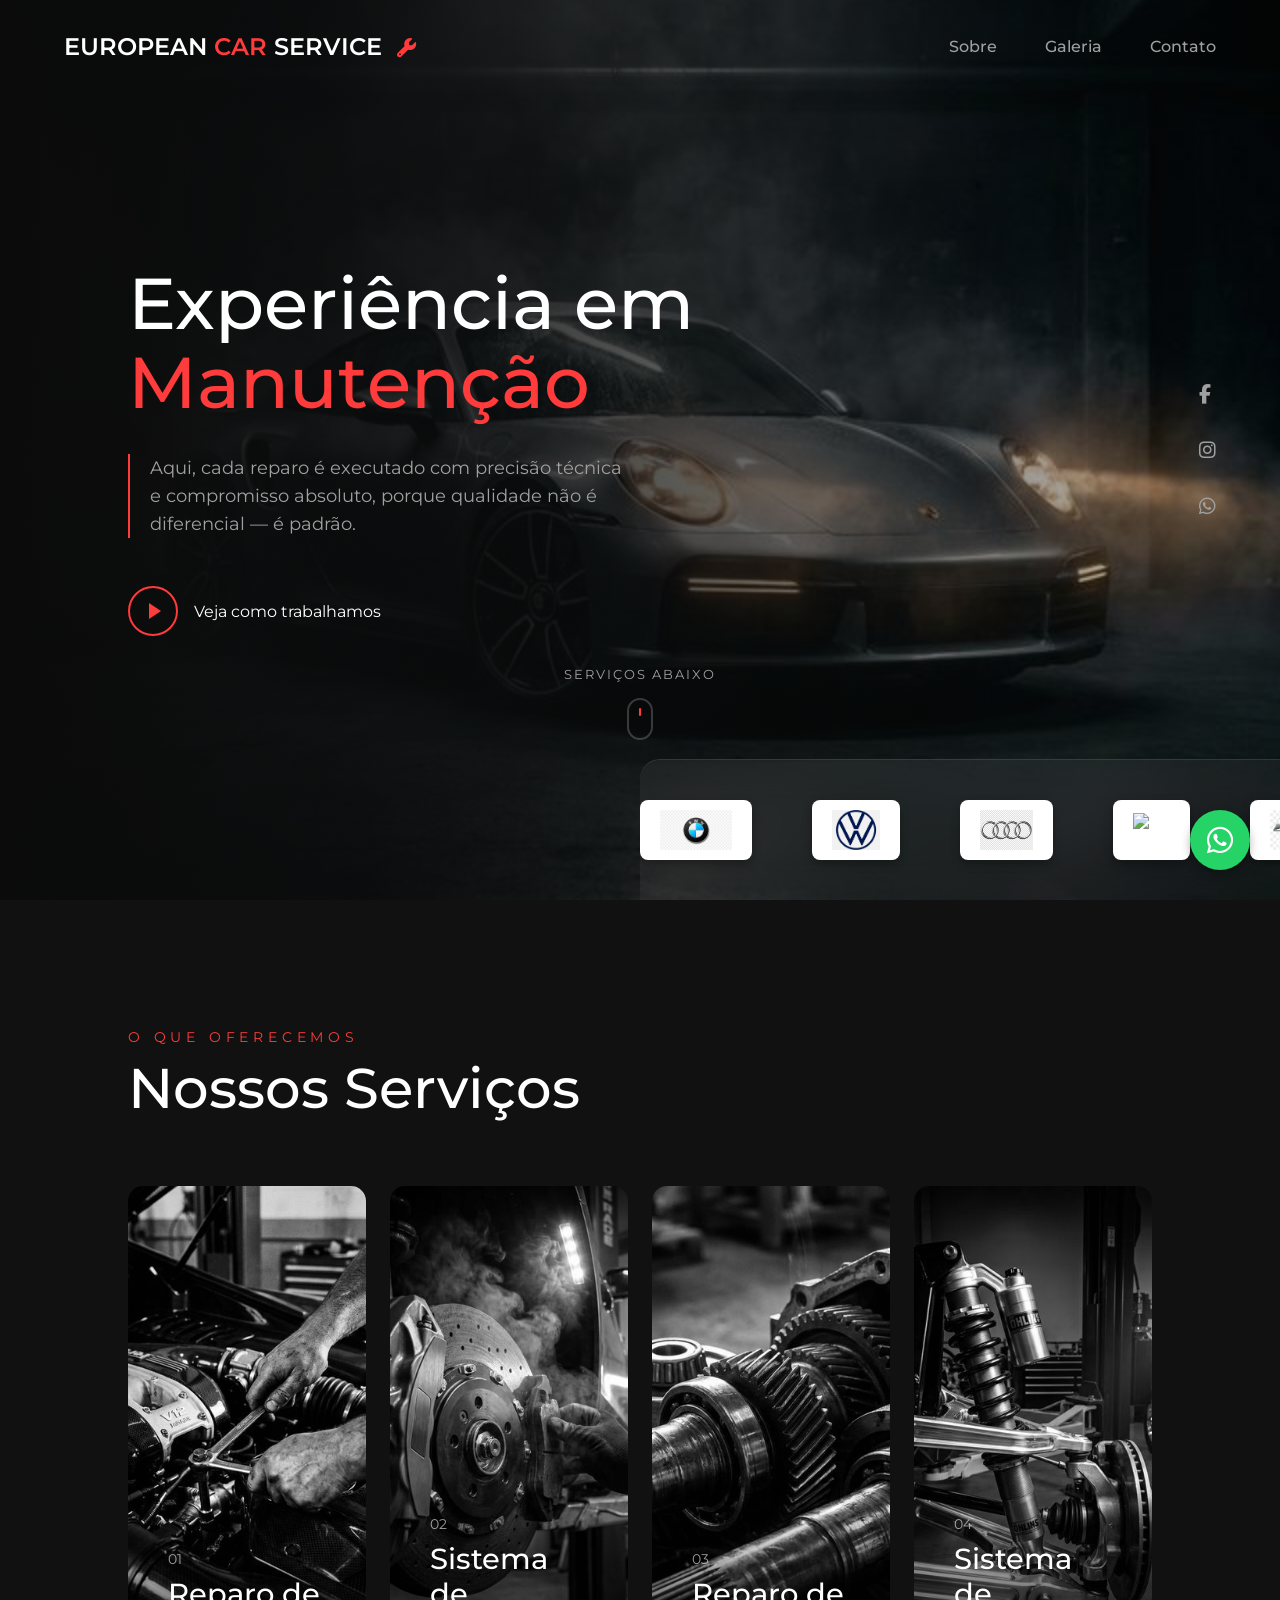
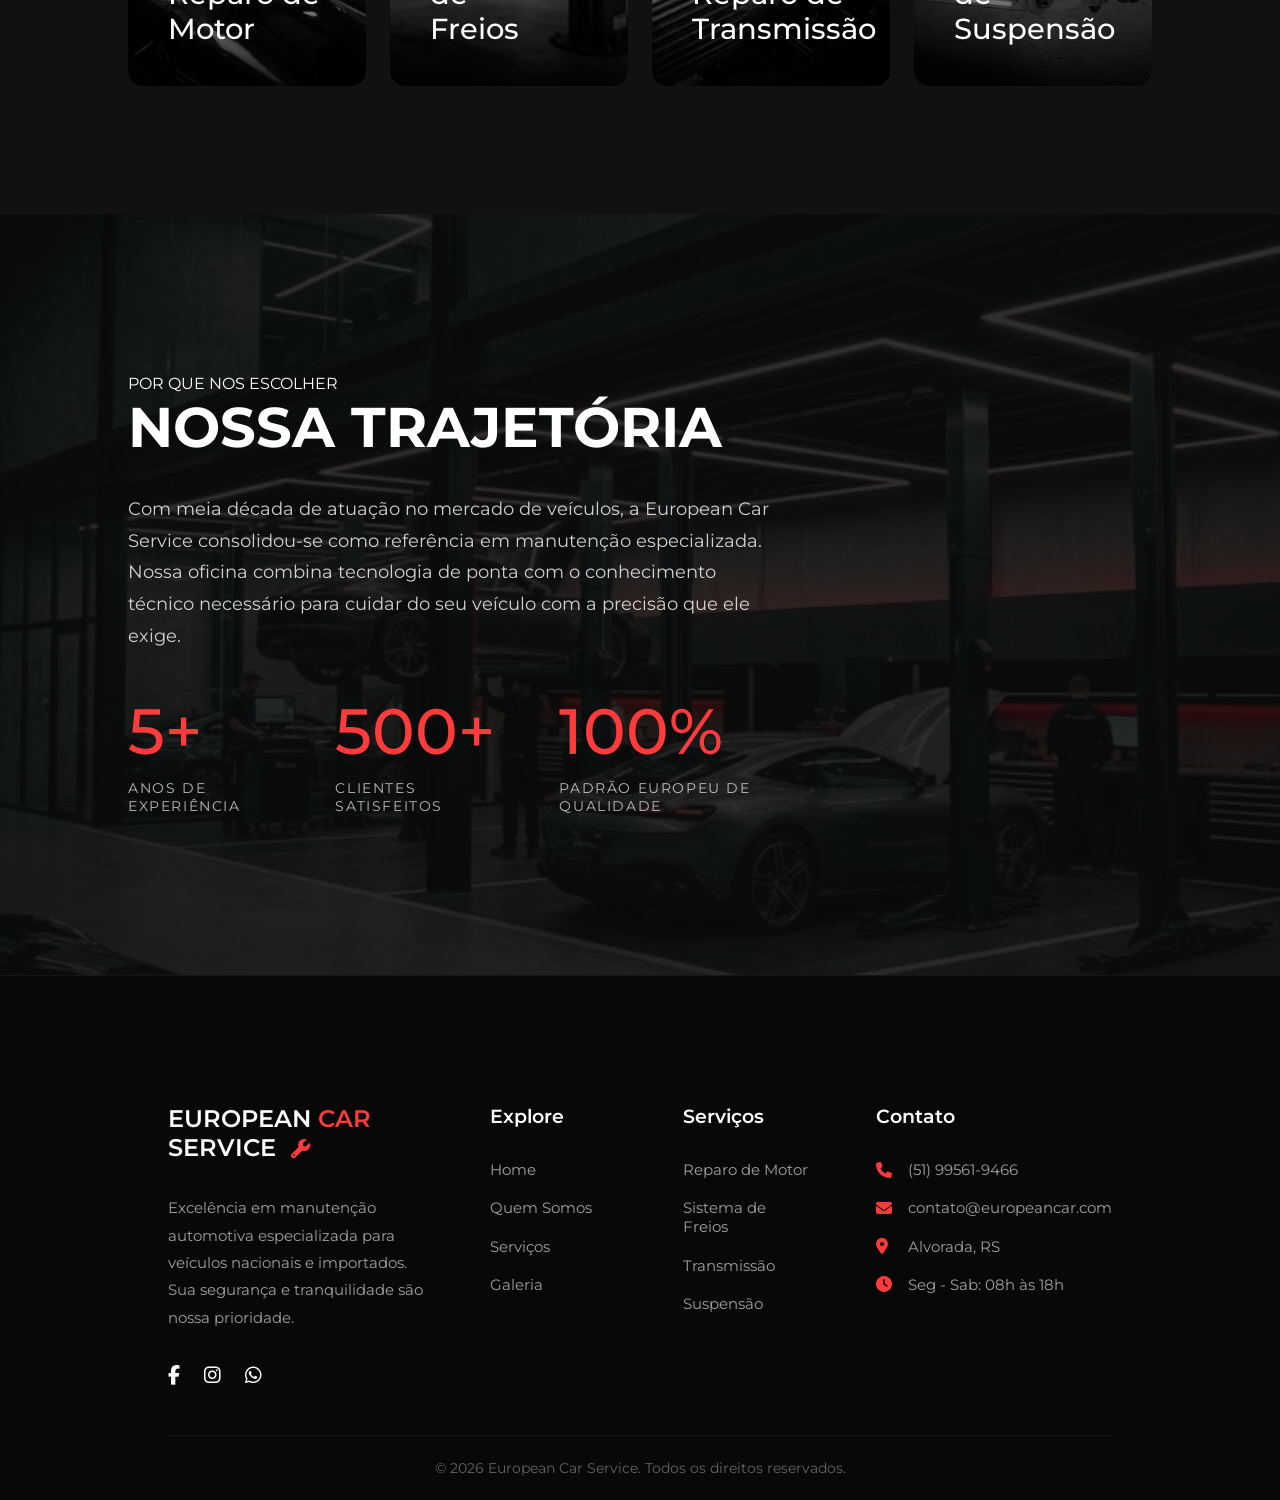
==== index.html @ 084f11c9 "Initial commit - European Car Service Website" ====
<!DOCTYPE html>
<html lang="pt-br">

<head>
    <meta charset="UTF-8">
    <meta name="viewport" content="width=device-width, initial-scale=1.0">
    <title>EUROPEAN CAR SERVICE</title>
    <link rel="stylesheet" href="style.css">
    <link rel="preconnect" href="https://fonts.googleapis.com">
    <link rel="preconnect" href="https://fonts.gstatic.com" crossorigin>
    <link href="https://fonts.googleapis.com/css2?family=Montserrat:wght@400;500;600;700;800;900&display=swap"
        rel="stylesheet">
    <script src="https://kit.fontawesome.com/your-font-awesome-kit.js" crossorigin="anonymous"></script>
    <link rel="stylesheet" href="https://cdnjs.cloudflare.com/ajax/libs/font-awesome/6.4.0/css/all.min.css">
</head>

<body>
    <header>
        <nav>
            <div class="logo">
                <span>EUROPEAN <span>CAR</span> SERVICE <i class="fas fa-wrench logo-icon"></i></span>
            </div>
            <ul class="nav-links">
                <li><a href="#">Sobre</a></li>
                <li><a href="#">Galeria</a></li>
                <li><a href="#">Contato</a></li>
            </ul>
            <div class="menu-toggle">
                <span></span>
                <span></span>
                <span></span>
            </div>
        </nav>
    </header>

    <main>
        <section class="hero">
            <div class="hero-content animate-in">
                <h1>Experiência em <span>Manutenção</span></h1>
                <p class="description">
                    Aqui, cada reparo é executado com precisão técnica e compromisso absoluto, porque qualidade não é
                    diferencial — é padrão.
                </p>
                <a href="#" class="cta-button">
                    <div class="play-icon"></div>
                    Veja como trabalhamos
                </a>
            </div>

            <div class="social-wrapper">
                <div class="social-bar animate-in" style="animation-delay: 0.4s;">
                    <a href="#"><i class="fab fa-facebook-f"></i></a>
                    <a href="#"><i class="fab fa-instagram"></i></a>
                    <a href="https://wa.me/5551995619466" target="_blank"><i class="fab fa-whatsapp"></i></a>
                </div>
            </div>

            <div class="scroll-down animate-in" style="animation-delay: 0.6s;">
                <span>Serviços Abaixo</span>
                <div class="mouse">
                    <div class="wheel"></div>
                </div>
            </div>

            <div class="brands-bar animate-in" style="animation-delay: 0.5s;">
                <div class="marquee-content">
                    <!-- First set of brands -->
                    <div class="brand-wrapper"><img src="assets/brands/bmw.jpg" alt="BMW" class="brand-logo"></div>
                    <div class="brand-wrapper"><img src="assets/brands/volkswagen.png" alt="Volkswagen"
                            class="brand-logo"></div>
                    <div class="brand-wrapper"><img src="assets/brands/audi.jpg" alt="Audi" class="brand-logo"></div>
                    <div class="brand-wrapper"><img src="assets/brands/ford.png" alt="Ford" class="brand-logo"></div>
                    <div class="brand-wrapper"><img src="assets/brands/chevrolet.png" alt="Chevrolet"
                            class="brand-logo"></div>
                    <div class="brand-wrapper"><img src="assets/brands/fiat.png" alt="Fiat" class="brand-logo"></div>


                    <div class="brand-wrapper"><img src="assets/brands/bmw.jpg" alt="BMW" class="brand-logo"></div>
                    <div class="brand-wrapper"><img src="assets/brands/volkswagen.png" alt="Volkswagen"
                            class="brand-logo"></div>
                    <div class="brand-wrapper"><img src="assets/brands/audi.jpg" alt="Audi" class="brand-logo"></div>
                    <div class="brand-wrapper"><img src="assets/brands/ford.png" alt="Ford" class="brand-logo"></div>
                    <div class="brand-wrapper"><img src="assets/brands/chevrolet.png" alt="Chevrolet"
                            class="brand-logo"></div>
                    <div class="brand-wrapper"><img src="assets/brands/fiat.png" alt="Fiat" class="brand-logo"></div>
                </div>
            </div>

        </section>

        <section id="services" class="services-section reveal">
            <div class="services-header">
                <div class="services-title-area">
                    <span class="subtitle">O QUE OFERECEMOS</span>
                    <h2>Nossos Serviços</h2>
                </div>
            </div>

            <div class="services-grid">
                <div class="service-card">
                    <img src="service_engine_1771883026379.png" alt="Reparo de Motor" class="service-image">
                    <div class="service-overlay">
                        <span class="service-number">01</span>
                        <span class="service-title">Reparo de<br>Motor</span>
                    </div>
                </div>

                <div class="service-card">
                    <img src="service_brake_1771883040791.png" alt="Reparo de Freios" class="service-image">
                    <div class="service-overlay">
                        <span class="service-number">02</span>
                        <span class="service-title">Sistema de<br>Freios</span>
                    </div>
                </div>

                <div class="service-card">
                    <img src="service_transmission_1771883055341.png" alt="Transmissão" class="service-image">
                    <div class="service-overlay">
                        <span class="service-number">03</span>
                        <span class="service-title">Reparo de<br>Transmissão</span>
                    </div>
                </div>

                <div class="service-card">
                    <img src="service_suspension_1771883070199.png" alt="Suspensão" class="service-image">
                    <div class="service-overlay">
                        <span class="service-number">04</span>
                        <span class="service-title">Sistema de<br>Suspensão</span>
                    </div>
                </div>
            </div>
        </section>
        <a href="https://wa.me/5551995619466" class="whatsapp-float" target="_blank"
            aria-label="Contact us on WhatsApp">
            <i class="fab fa-whatsapp"></i>
        </a>
        <section class="experience-section reveal">
            <div class="experience-container">
                <div class="experience-content">
                    <span class="subtitle">POR QUE NOS ESCOLHER</span>
                    <h2>NOSSA <span>TRAJETÓRIA</span></h2>
                    <p>
                        Com meia década de atuação no mercado de veículos, a European Car Service consolidou-se
                        como referência em manutenção especializada. Nossa oficina combina tecnologia de ponta com o
                        conhecimento técnico necessário para cuidar do seu veículo com a precisão que ele exige.
                    </p>
                    <div class="experience-stats">
                        <div class="stat-card">
                            <span class="stat-number">5+</span>
                            <span class="stat-label">Anos de Experiência</span>
                        </div>
                        <div class="stat-card">
                            <span class="stat-number">500+</span>
                            <span class="stat-label">Clientes Satisfeitos</span>
                        </div>
                        <div class="stat-card">
                            <span class="stat-number">100%</span>
                            <span class="stat-label">Padrão Europeu de Qualidade</span>
                        </div>
                    </div>
                </div>
            </div>
        </section>
    </main>
    <footer class="footer">
        <div class="footer-container">
            <div class="footer-grid">

                <div class="footer-col brand-col">
                    <div class="logo">
                        <span>EUROPEAN <span>CAR</span> SERVICE <i class="fas fa-wrench logo-icon"></i></span>
                    </div>
                    <p class="footer-desc">
                        Excelência em manutenção automotiva especializada para veículos nacionais e importados. Sua
                        segurança e tranquilidade são nossa prioridade.
                    </p>
                    <div class="footer-social">
                        <a href="#"><i class="fab fa-facebook-f"></i></a>
                        <a href="#"><i class="fab fa-instagram"></i></a>
                        <a href="https://wa.me/5551995619466" target="_blank"><i class="fab fa-whatsapp"></i></a>
                    </div>
                </div>


                <div class="footer-col links-col">
                    <h3>Explore</h3>
                    <ul>
                        <li><a href="#">Home</a></li>
                        <li><a href="#experience">Quem Somos</a></li>
                        <li><a href="#services">Serviços</a></li>
                        <li><a href="#">Galeria</a></li>
                    </ul>
                </div>


                <div class="footer-col services-col">
                    <h3>Serviços</h3>
                    <ul>
                        <li><a href="#">Reparo de Motor</a></li>
                        <li><a href="#">Sistema de Freios</a></li>
                        <li><a href="#">Transmissão</a></li>
                        <li><a href="#">Suspensão</a></li>
                    </ul>
                </div>


                <div class="footer-col contact-col">
                    <h3>Contato</h3>
                    <ul>
                        <li><i class="fas fa-phone"></i> (51) 99561-9466</li>
                        <li><i class="fas fa-envelope"></i> contato@europeancar.com</li>
                        <li><i class="fas fa-map-marker-alt"></i> Alvorada, RS</li>
                        <li><i class="fas fa-clock"></i> Seg - Sab: 08h às 18h</li>
                    </ul>
                </div>
            </div>

            <div class="footer-bottom">
                <p>&copy; 2026 European Car Service. Todos os direitos reservados.</p>
            </div>
        </div>
    </footer>
    <script src="script.js"></script>
</body>

</html>
---- style.css ----
:root {
    --bg-color: #0b0b0b;
    --text-primary: #ffffff;
    --text-secondary: #a0a0a0;
    --accent-color: #ff3b3b;
    --glass-bg: rgba(255, 255, 255, 0.05);
    --glass-border: rgba(255, 255, 255, 0.1);
    --primary-font: 'Montserrat', sans-serif;
}

* {
    margin: 0;
    padding: 0;
    box-sizing: border-box;
    font-family: var(--primary-font);
}

body {
    background-color: var(--bg-color);
    color: var(--text-primary);
    overflow-x: hidden;
}

/* Typography */
h1 {
    font-size: 4.5rem;
    font-weight: 500;
    line-height: 1.1;
    margin-bottom: 2rem;
}

h1 span {
    color: var(--accent-color);
}

p.description {
    font-size: 1.1rem;
    color: var(--text-secondary);
    max-width: 500px;
    line-height: 1.6;
    margin-bottom: 3rem;
    border-left: 2px solid var(--accent-color);
    padding-left: 20px;
}

/* Navbar */
nav {
    display: flex;
    justify-content: space-between;
    align-items: center;
    padding: 2rem 5%;
    position: absolute;
    width: 100%;
    z-index: 100;
}

.logo {
    font-size: 1.5rem;
    font-weight: 500;
    display: flex;
    align-items: center;
    gap: 12px;
}

.logo-icon {
    width: 50px;
    height: auto;
    color: var(--accent-color);
}

.smoke {
    animation: smokeDrift 2s infinite ease-in-out;
}

@keyframes smokeDrift {

    0%,
    100% {
        transform: translateX(0);
        opacity: 0.6;
    }

    50% {
        transform: translateX(-8px);
        opacity: 0.3;
    }
}

.logo span span {
    color: var(--accent-color);
}

.nav-links {
    display: flex;
    gap: 3rem;
    list-style: none;
    transition: all 0.4s cubic-bezier(0.165, 0.84, 0.44, 1);
}

.menu-toggle {
    display: none;
    flex-direction: column;
    gap: 5px;
    cursor: pointer;
    z-index: 1001;
}

.menu-toggle span {
    display: block;
    width: 25px;
    height: 2px;
    background: var(--text-color);
    transition: all 0.3s ease;
}

/* Toggle Animation */
.menu-toggle.active span:nth-child(1) {
    transform: translateY(7px) rotate(45deg);
}

.menu-toggle.active span:nth-child(2) {
    opacity: 0;
}

.menu-toggle.active span:nth-child(3) {
    transform: translateY(-7px) rotate(-45deg);
}

.nav-links a {
    text-decoration: none;
    color: var(--text-secondary);
    font-weight: 500;
    transition: color 0.3s;
}

.nav-links a:hover {
    color: var(--text-primary);
}

.search-icon {
    font-size: 1.2rem;
    cursor: pointer;
}

/* Hero Section */
.hero {
    height: 100vh;
    width: 100%;
    position: relative;
    display: flex;
    align-items: center;
    padding-left: 10%;
    overflow: hidden;
    background: linear-gradient(90deg, rgba(11, 11, 11, 1) 0%, rgba(11, 11, 11, 0.8) 40%, rgba(11, 11, 11, 0.2) 100%),
        url('hero_car.png') no-repeat center right;
    background-size: cover;
}

.hero-content {
    max-width: 700px;
    position: relative;
    z-index: 2;
}

/* CTA */
.cta-button {
    display: flex;
    align-items: center;
    gap: 1rem;
    text-decoration: none;
    color: var(--text-primary);
    font-weight: 400;
    transition: transform 0.3s;
}

.cta-button:hover {
    transform: translateX(10px);
}

.play-icon {
    width: 50px;
    height: 50px;
    border: 2px solid var(--accent-color);
    border-radius: 50%;
    display: flex;
    align-items: center;
    justify-content: center;
    position: relative;
}

.play-icon::after {
    content: '';
    width: 0;
    height: 0;
    border-top: 8px solid transparent;
    border-bottom: 8px solid transparent;
    border-left: 12px solid var(--accent-color);
    margin-left: 4px;
}


/* Experience Section */
.experience-section {
    position: relative;
    padding: 10rem 10%;
    overflow: hidden;
    background: linear-gradient(rgba(11, 11, 11, 0.85), rgba(11, 11, 11, 0.85)),
        url('assets/images/workshop.png') no-repeat center center;
    background-size: cover;
    background-attachment: fixed;
    color: var(--text-color);
}

.experience-container {
    max-width: 1200px;
    margin: 0 auto;
}

.experience-content {
    max-width: 650px;
}

.experience-content h2 {
    font-size: 3.5rem;
    margin-bottom: 2rem;
}

.experience-content p {
    font-size: 1.1rem;
    line-height: 1.8;
    opacity: 0.8;
    margin-bottom: 3rem;
}

.experience-stats {
    display: flex;
    gap: 4rem;
}

.stat-card {
    display: flex;
    flex-direction: column;
}

.stat-card .stat-number {
    font-size: 4rem;
    font-weight: 500;
    color: var(--accent-color);
    line-height: 1;
}

.stat-card .stat-label {
    font-size: 0.9rem;
    text-transform: uppercase;
    letter-spacing: 0.1rem;
    opacity: 0.7;
    margin-top: 1rem;
}

.social-wrapper {
    position: absolute;
    right: 5%;
    top: 50%;
    transform: translateY(-50%);
    z-index: 100;
}

.social-bar {
    display: flex;
    flex-direction: column;
    gap: 2rem;
}

.social-bar a {
    color: var(--text-secondary);
    font-size: 1.2rem;
    transition: color 0.3s;
}

.social-bar a:hover {
    color: var(--accent-color);
}

/* Brands Bar / Marquee */
.brands-bar {
    background: var(--glass-bg);
    backdrop-filter: blur(20px);
    -webkit-backdrop-filter: blur(20px);
    border-top: 1px solid var(--glass-border);
    position: absolute;
    bottom: 0;
    left: 50%;
    transform: translateX(-50%);
    width: 80%;
    padding: 2.5rem 0;
    /* Vertical padding only */
    display: flex;
    overflow: hidden;
    /* Hide overflow for marquee */
    border-radius: 20px 20px 0 0;
    z-index: 10;
}

/* Scroll Down Indicator */
.scroll-down {
    position: absolute;
    bottom: 160px;
    left: 0;
    right: 0;
    margin: 0 auto;
    width: fit-content;
    display: flex;
    flex-direction: column;
    align-items: center;
    gap: 1rem;
    color: var(--text-secondary);
    font-size: 0.8rem;
    text-transform: uppercase;
    letter-spacing: 2px;
    z-index: 10;
}

.scroll-down .mouse {
    width: 26px;
    height: 42px;
    border: 2px solid rgba(255, 255, 255, 0.2);
    border-radius: 20px;
    display: flex;
    justify-content: center;
    padding-top: 8px;
}

.scroll-down .wheel {
    width: 2px;
    height: 8px;
    background: var(--accent-color);
    border-radius: 2px;
    animation: scrollWheel 2s infinite;
}

@keyframes scrollWheel {
    0% {
        transform: translateY(0);
        opacity: 1;
    }

    100% {
        transform: translateY(15px);
        opacity: 0;
    }
}


.marquee-content {
    display: flex;
    animation: marquee 30s linear infinite;
    width: max-content;
}

.brands-bar:hover .marquee-content {
    animation-play-state: paused;
}

.brand-wrapper {
    background: #ffffff;
    padding: 10px 20px;
    border-radius: 8px;
    display: flex;
    align-items: center;
    justify-content: center;
    margin-right: 60px;
    /* Consistent gap for seamless loop */
    transition: transform 0.3s cubic-bezier(0.175, 0.885, 0.32, 1.275);
    box-shadow: 0 4px 10px rgba(0, 0, 0, 0.3);
}

.brand-wrapper:hover {
    transform: translateY(-5px) scale(1.05);
}

.brand-logo {
    max-height: 40px;
    width: auto;
    mix-blend-mode: multiply;
    /* Fix for white backgrounds */
    transition: all 0.3s ease;
}

.brand-wrapper:hover .brand-logo {
    filter: grayscale(0);
    opacity: 1;
}

/* Animations */
@keyframes marquee {
    from {
        transform: translateX(0);
    }

    to {
        transform: translateX(-50%);
        /* Slide half of the total duplicated content */
    }
}

@keyframes fadeInUp {
    from {
        opacity: 0;
        transform: translateY(30px);
    }

    to {
        opacity: 1;
        transform: translateY(0);
    }
}

/* Services Section */
.services-section {
    background: #111;
    padding: 8rem 10%;
    color: var(--text-color);
    overflow: hidden;
}

.services-header {
    display: flex;
    justify-content: space-between;
    align-items: flex-end;
    margin-bottom: 4rem;
}

.services-title-area .subtitle {
    color: var(--accent-color);
    text-transform: uppercase;
    letter-spacing: 0.3rem;
    font-weight: 400;
    font-size: 0.9rem;
    display: block;
    margin-bottom: 0.5rem;
}

.services-title-area h2 {
    font-size: 3.5rem;
    font-weight: 500;
}

.logo span {
    font-weight: 600;
}

.logo-icon {
    font-size: 1.2rem;
    color: var(--accent-color);
    margin-left: 8px;
    vertical-align: middle;
}

.services-nav {
    display: flex;
    align-items: center;
    gap: 2rem;
}

.nav-arrows {
    display: flex;
    gap: 1rem;
}

.nav-arrow {
    width: 40px;
    height: 40px;
    border: 1px solid rgba(255, 255, 255, 0.2);
    border-radius: 50%;
    display: flex;
    align-items: center;
    justify-content: center;
    cursor: pointer;
    transition: all 0.3s;
}

.nav-arrow:hover {
    background: var(--accent-color);
    border-color: var(--accent-color);
}

.view-more {
    text-decoration: none;
    color: var(--text-color);
    font-weight: 400;
    border-bottom: 1px solid var(--accent-color);
    padding-bottom: 2px;
    transition: color 0.3s;
}

.view-more:hover {
    color: var(--accent-color);
}

.services-grid {
    display: grid;
    grid-template-columns: repeat(4, 1fr);
    gap: 1.5rem;
}

.service-card {
    position: relative;
    height: 500px;
    overflow: hidden;
    border-radius: 15px;
    cursor: pointer;
}

.service-image {
    width: 100%;
    height: 100%;
    object-fit: cover;
    filter: grayscale(1);
    transition: transform 0.6s, filter 0.6s;
}

.service-card:hover .service-image {
    transform: scale(1.1);
    filter: grayscale(0.5) brightness(0.7);
}

.service-overlay {
    position: absolute;
    bottom: 0;
    left: 0;
    width: 100%;
    padding: 2.5rem;
    background: linear-gradient(transparent, rgba(0, 0, 0, 0.9));
}

.service-number {
    font-size: 0.9rem;
    font-weight: 400;
    opacity: 0.6;
    margin-right: 0.5rem;
}

.service-title {
    font-size: 1.8rem;
    font-weight: 500;
    display: block;
    margin-top: 0.5rem;
}

/* Page Reveal Animation */
.reveal {
    opacity: 0;
    transform: translateY(50px);
    transition: all 1s ease-out;
}

.reveal.active {
    opacity: 1;
    transform: translateY(0);
}

/* Mobile Responsive */
@media (max-width: 1200px) {
    .services-grid {
        grid-template-columns: repeat(2, 1fr);
    }
}

@media (max-width: 768px) {
    .services-header {
        flex-direction: column;
        align-items: flex-start;
        gap: 2rem;
    }

    .services-grid {
        grid-template-columns: 1fr;
    }

    .services-title-area h2 {
        font-size: 2.5rem;
    }
}

.animate-in {
    animation: fadeInUp 1s ease forwards;
}

/* Responsive */
@media (max-width: 1024px) {
    h1 {
        font-size: 3.5rem;
    }
}

@media (max-width: 768px) {
    .menu-toggle {
        display: flex;
    }

    .logo {
        font-size: 1rem;
    }

    .logo-icon {
        font-size: 1rem;
        margin-left: 5px;
    }

    .nav-links {
        position: fixed;
        right: -100%;
        top: 0;
        width: 70%;
        height: 100vh;
        background: rgba(11, 11, 11, 0.98);
        backdrop-filter: blur(20px);
        flex-direction: column;
        justify-content: center;
        align-items: center;
        gap: 2rem;
        z-index: 1000;
        border-left: 1px solid rgba(255, 255, 255, 0.1);
    }

    .nav-links.active {
        right: 0;
    }

    .hero {
        height: 100vh;
        padding-top: 100px;
        padding-left: 5%;
        padding-right: 5%;
        padding-bottom: 100px;
        align-items: center;
        text-align: center;
        overflow: hidden;
    }

    .scroll-down {
        bottom: 130px;
    }

    .cta-button {
        display: none;
    }

    .hero-content {
        align-items: center;
        width: 100%;
    }

    h1 {
        font-size: 2.2rem;
        line-height: 1.2;
    }

    .description {
        font-size: 0.95rem;
        margin-bottom: 2rem;
    }

    .experience-section {
        padding: 5rem 5%;
        text-align: center;
        background-attachment: scroll;
    }

    .experience-content {
        max-width: 100%;
    }

    .experience-content h2 {
        font-size: 2.2rem;
    }

    .experience-stats {
        flex-direction: column;
        gap: 3rem;
        align-items: center;
    }

    .stat-card .stat-number {
        font-size: 3.2rem;
    }

    .brands-bar {
        width: 100%;
        left: 0;
        transform: none;
        border-radius: 0;
        padding: 1.5rem 0;
        bottom: 0 !important;
        position: absolute;
    }

    .marquee-content {
        animation-duration: 25s;
    }

    .social-wrapper {
        display: none;
        /* Hide hero socials on mobile to prevent clutter */
    }
}

/* WhatsApp Floating Button */
.whatsapp-float {
    position: fixed;
    bottom: 30px;
    right: 30px;
    width: 60px;
    height: 60px;
    background-color: #25d366;
    color: #fff;
    border-radius: 50%;
    display: flex;
    align-items: center;
    justify-content: center;
    font-size: 30px;
    box-shadow: 0 4px 10px rgba(0, 0, 0, 0.3);
    z-index: 1000;
    transition: transform 0.3s, background-color 0.3s;
    text-decoration: none;
}

.whatsapp-float:hover {
    transform: scale(1.1);
    background-color: #128c7e;
    color: #fff;
}

/* Pulse Animation */
@keyframes pulse-whatsapp {
    0% {
        box-shadow: 0 0 0 0 rgba(37, 211, 102, 0.5);
    }

    70% {
        box-shadow: 0 0 0 15px rgba(37, 211, 102, 0);
    }

    100% {
        box-shadow: 0 0 0 0 rgba(37, 211, 102, 0);
    }
}

.whatsapp-float {
    animation: pulse-whatsapp 2s infinite;
}

/* Footer */
.footer {
    background: #080808;
    padding: 8rem 0 0;
    border-top: 1px solid rgba(255, 255, 255, 0.05);
}

.footer-container {
    max-width: 1200px;
    margin: 0 auto;
    padding: 0 10%;
}

.footer-grid {
    display: grid;
    grid-template-columns: 2fr 1fr 1fr 1.5fr;
    gap: 4rem;
    margin-bottom: 3rem;
}

.footer-col h3 {
    font-size: 1.2rem;
    font-weight: 600;
    margin-bottom: 2rem;
    color: var(--text-color);
}

.footer-col ul {
    list-style: none;
}

.footer-col ul li {
    margin-bottom: 1.2rem;
    color: var(--text-secondary);
    font-size: 0.95rem;
    display: flex;
    align-items: center;
    gap: 12px;
}

.footer-col ul li a {
    text-decoration: none;
    color: var(--text-secondary);
    transition: color 0.3s;
}

.footer-col ul li a:hover {
    color: var(--accent-color);
}

.footer-desc {
    color: var(--text-secondary);
    font-size: 0.95rem;
    line-height: 1.8;
    margin: 2rem 0;
    max-width: 300px;
}

.footer-social {
    display: flex;
    gap: 1.5rem;
}

.footer-social a {
    color: var(--text-color);
    font-size: 1.2rem;
    transition: color 0.3s, transform 0.3s;
}

.footer-social a:hover {
    color: var(--accent-color);
    transform: translateY(-5px);
}

.footer-col.contact-col li i {
    color: var(--accent-color);
    font-size: 1rem;
    width: 20px;
}

.footer-bottom {
    padding: 1.5rem 0;
    border-top: 1px solid rgba(255, 255, 255, 0.05);
    text-align: center;
}

.footer-bottom p {
    font-size: 0.85rem;
    color: var(--text-secondary);
    opacity: 0.6;
}

/* Mobile Footer */
@media (max-width: 768px) {
    .footer {
        padding: 5rem 0 0;
    }

    .footer-grid {
        grid-template-columns: repeat(2, 1fr);
        gap: 3rem;
        text-align: center;
        margin-bottom: 2rem;
    }

    .brand-col,
    .contact-col {
        grid-column: span 2;
    }

    .footer-col ul li {
        justify-content: center;
    }

    .footer-desc {
        max-width: 100%;
    }

    .footer-social {
        justify-content: center;
    }
}
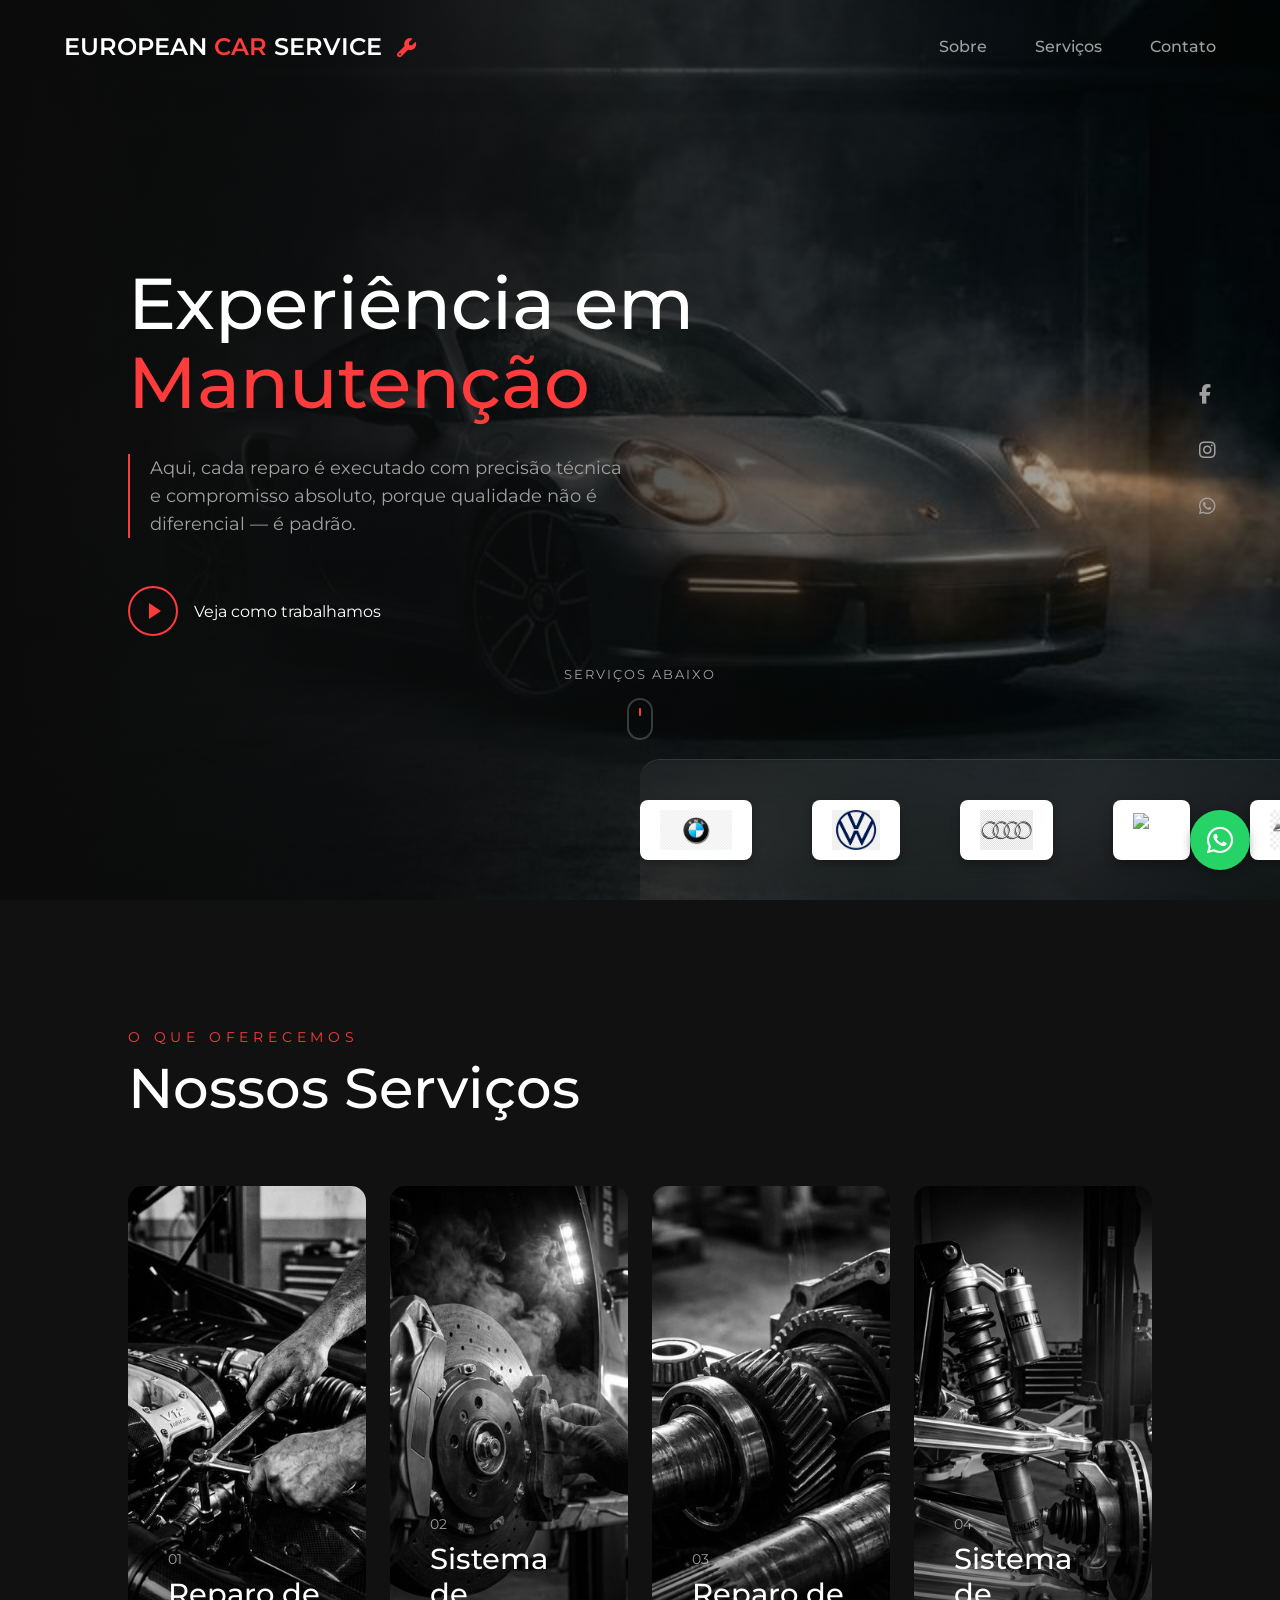
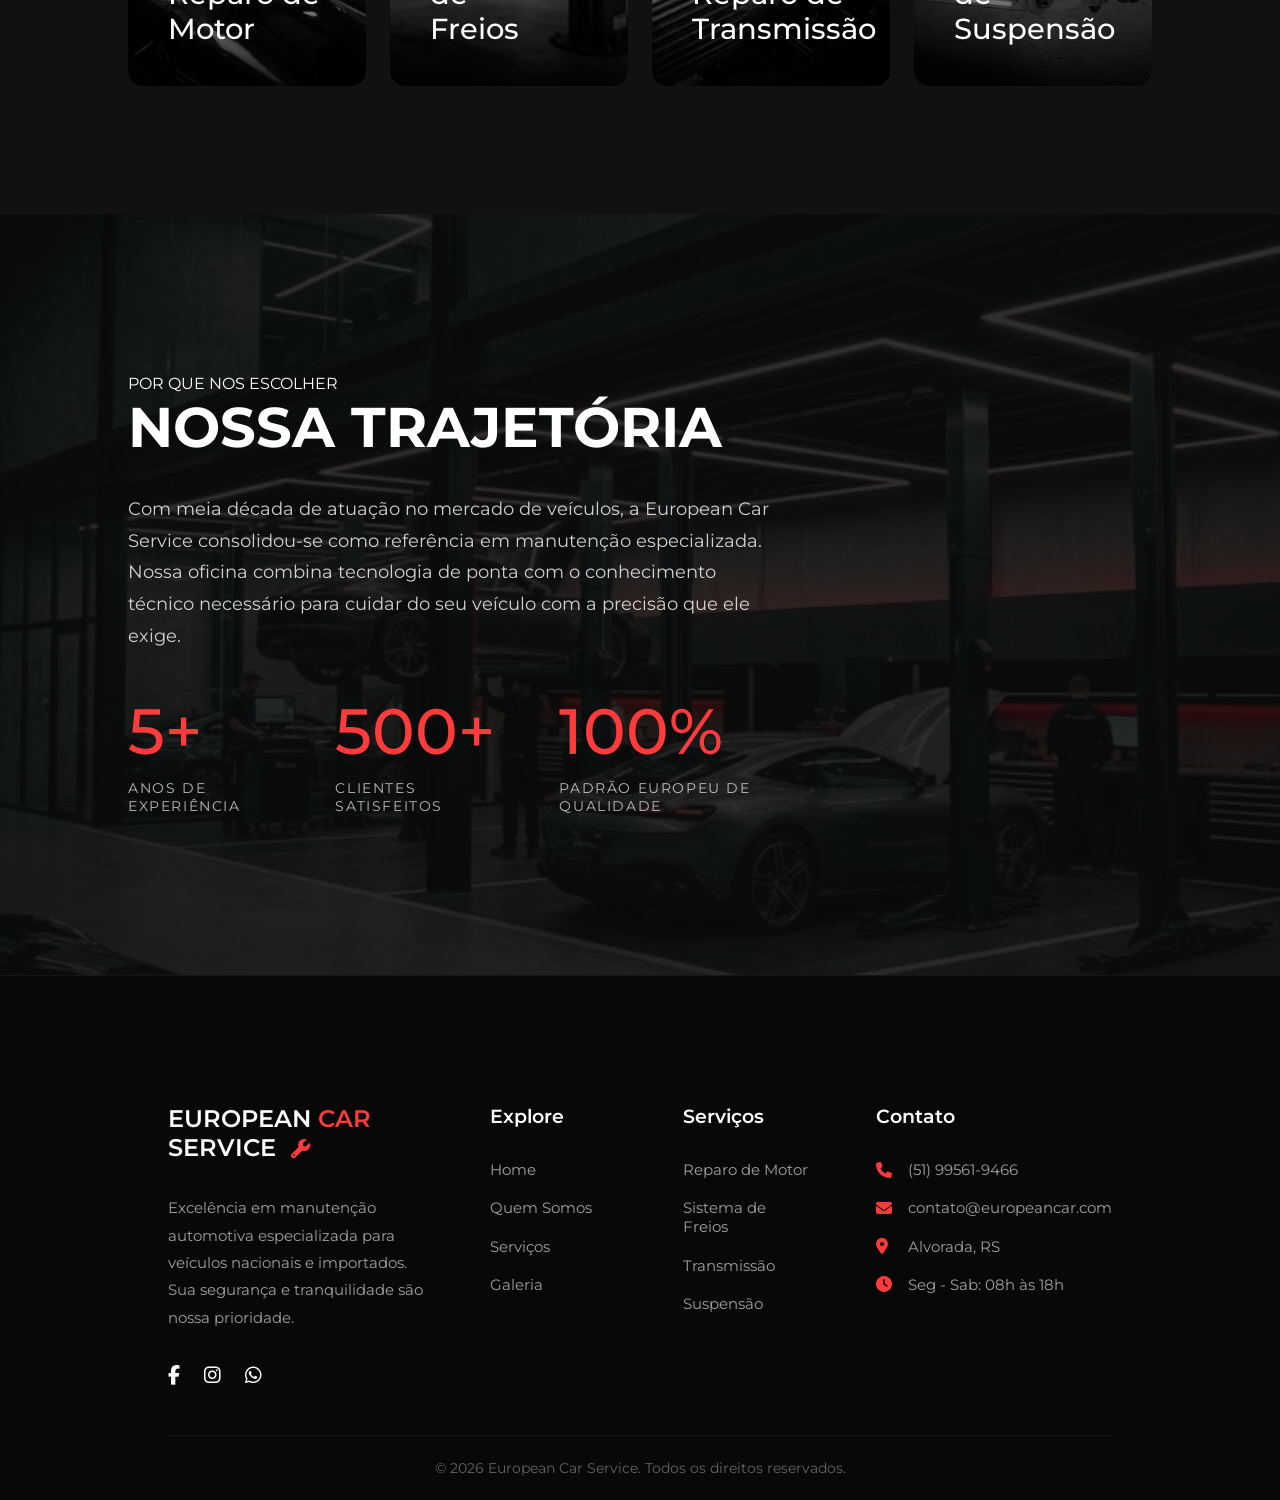
==== commit 0b2110d7: "Update navigation links and call-to-action button" ====
--- a/index.html
+++ b/index.html
@@ -21,9 +21,9 @@
                 <span>EUROPEAN <span>CAR</span> SERVICE <i class="fas fa-wrench logo-icon"></i></span>
             </div>
             <ul class="nav-links">
-                <li><a href="#">Sobre</a></li>
-                <li><a href="#">Galeria</a></li>
-                <li><a href="#">Contato</a></li>
+                <li><a href="experience-section reveal">Sobre</a></li>
+                <li><a href="services-header">Serviços</a></li>
+                <li><a href="footer-container">Contato</a></li>
             </ul>
             <div class="menu-toggle">
                 <span></span>
@@ -41,7 +41,7 @@
                     Aqui, cada reparo é executado com precisão técnica e compromisso absoluto, porque qualidade não é
                     diferencial — é padrão.
                 </p>
-                <a href="#" class="cta-button">
+                <a href="services-heade" class="cta-button">
                     <div class="play-icon"></div>
                     Veja como trabalhamos
                 </a>
@@ -223,4 +223,4 @@
     <script src="script.js"></script>
 </body>
 
-</html>+</html>
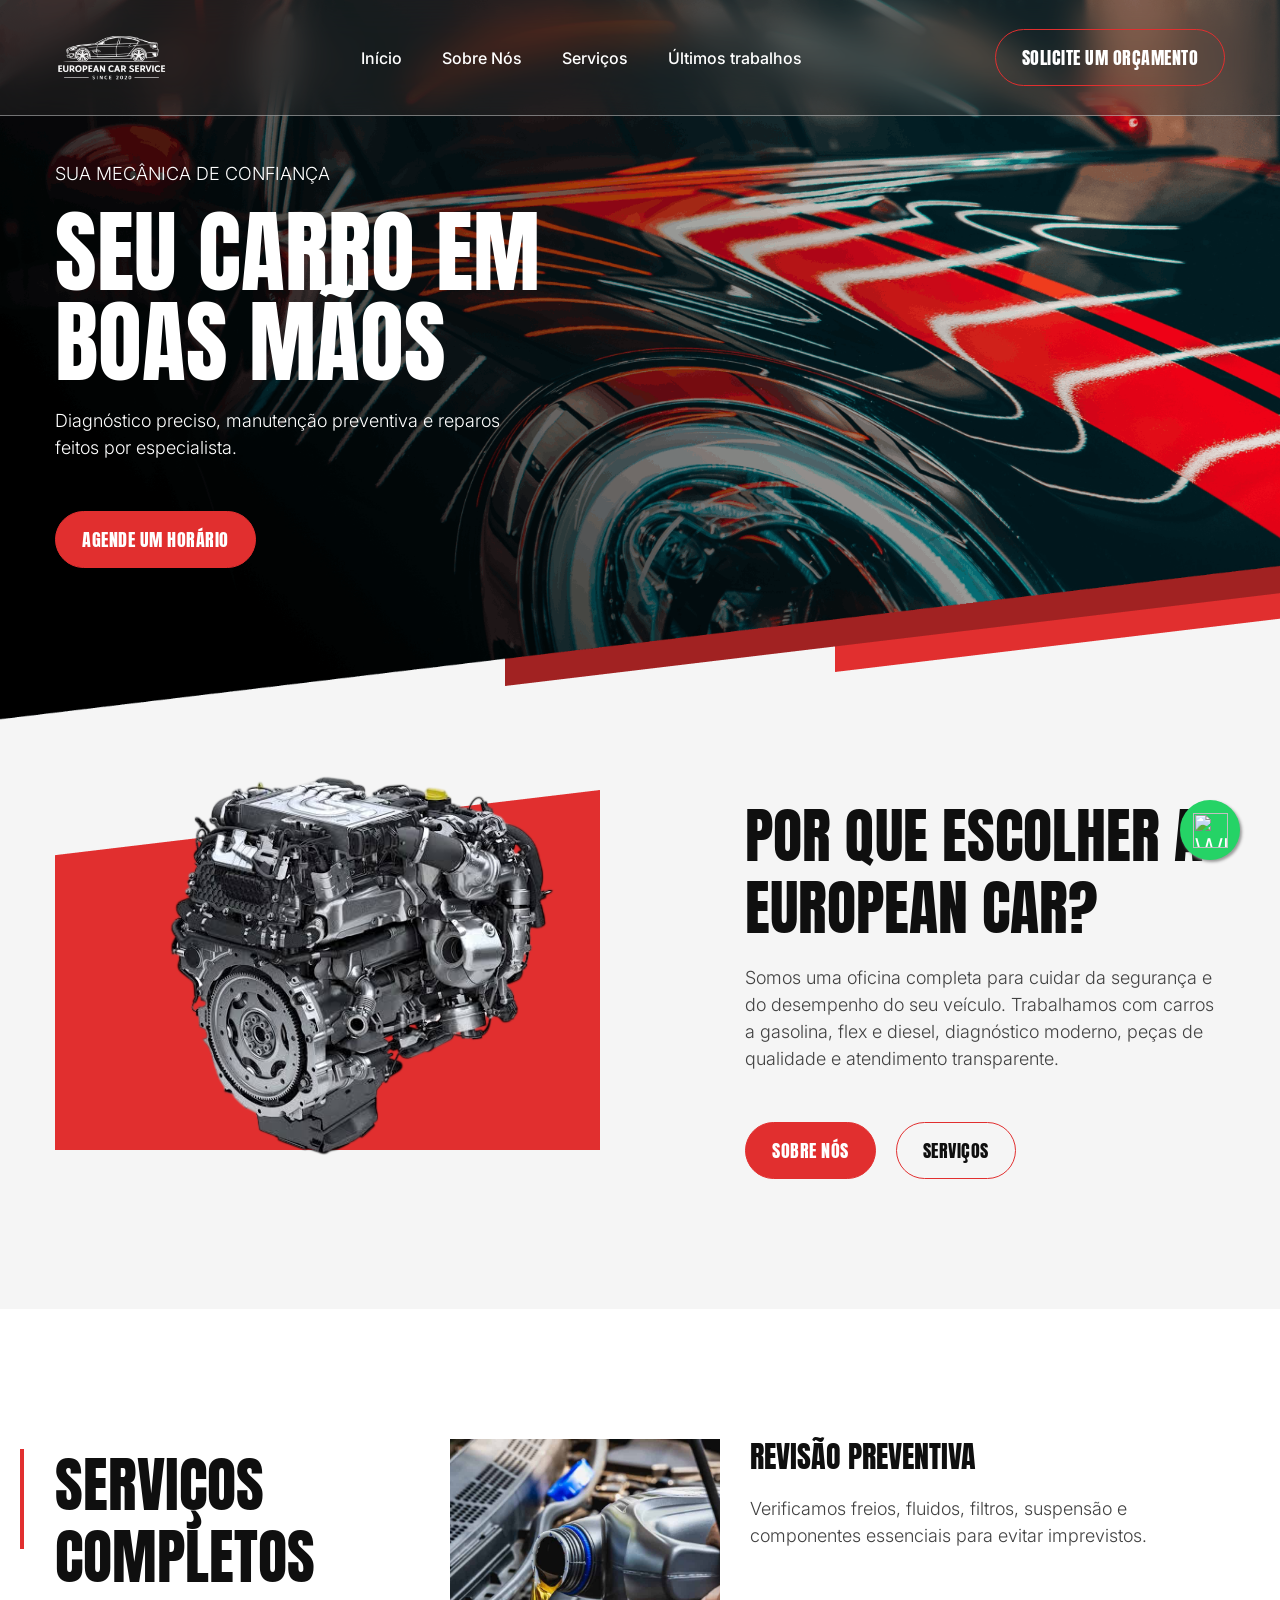
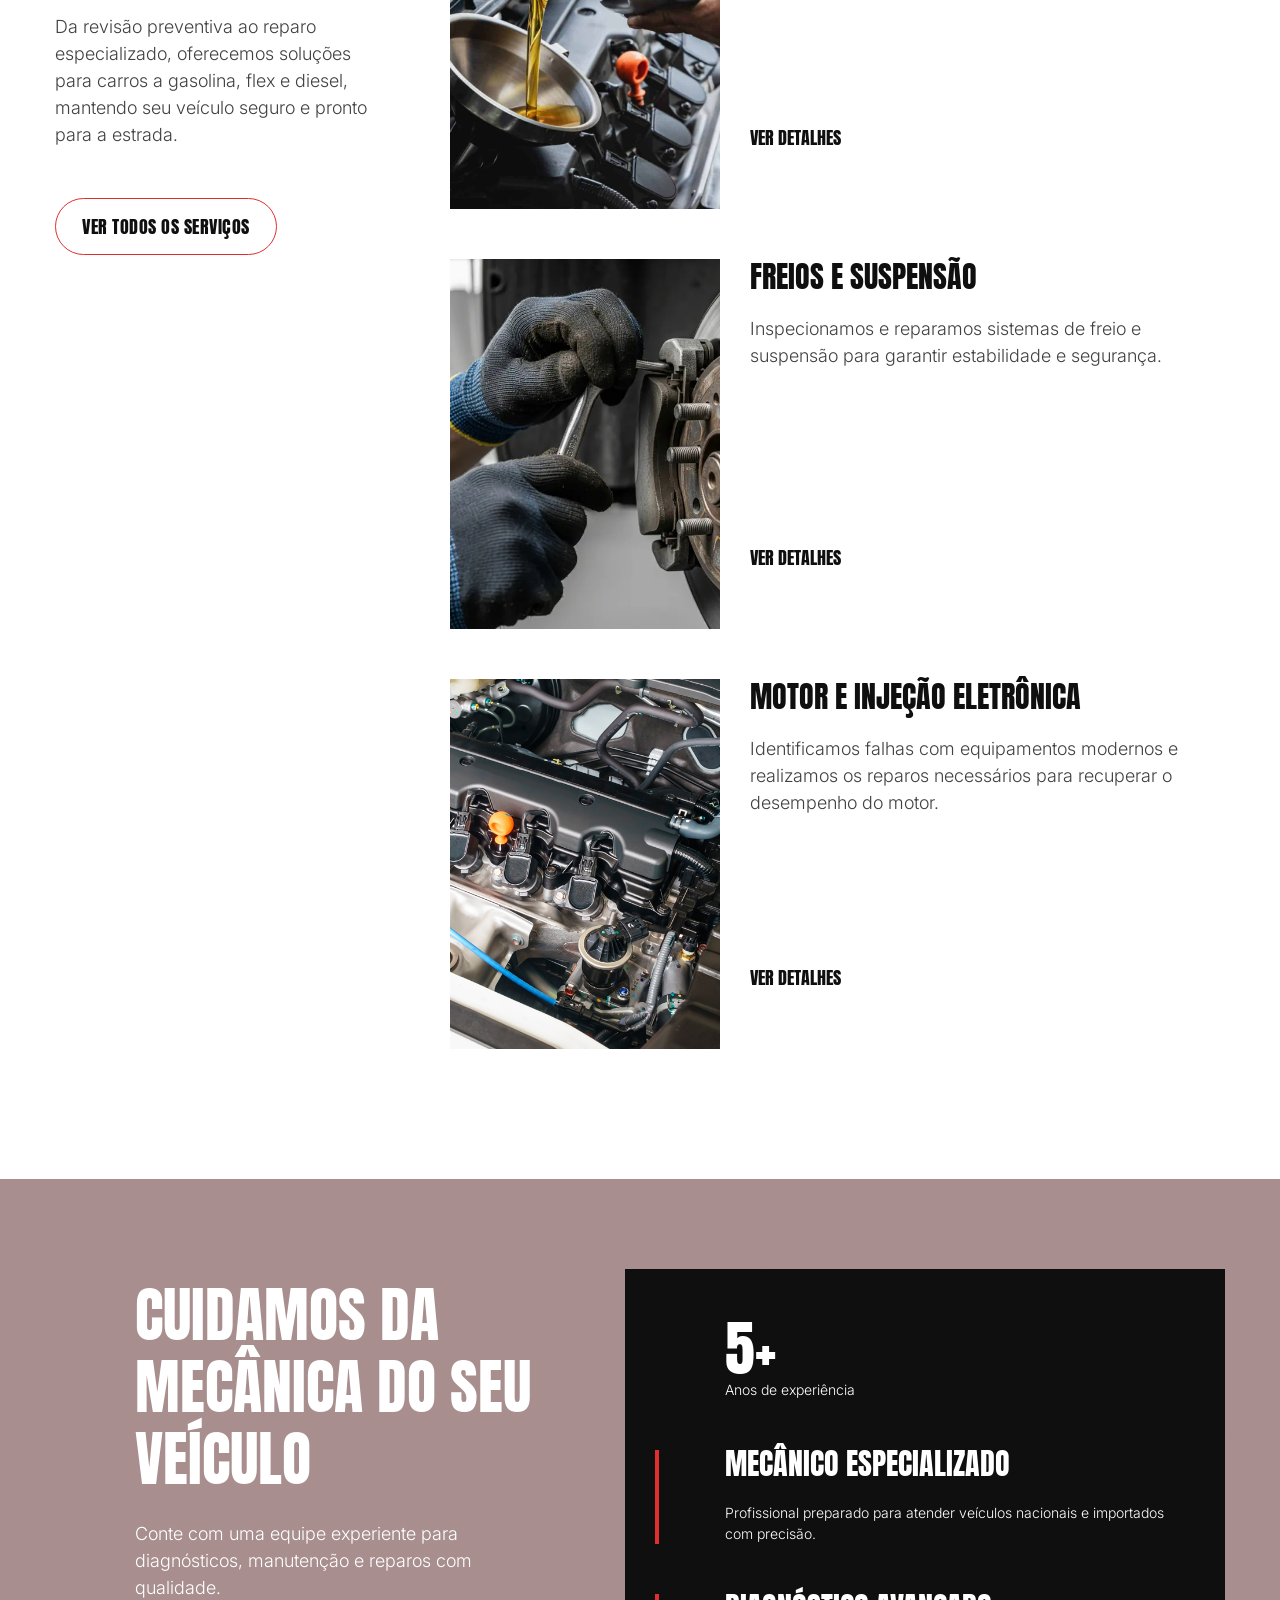
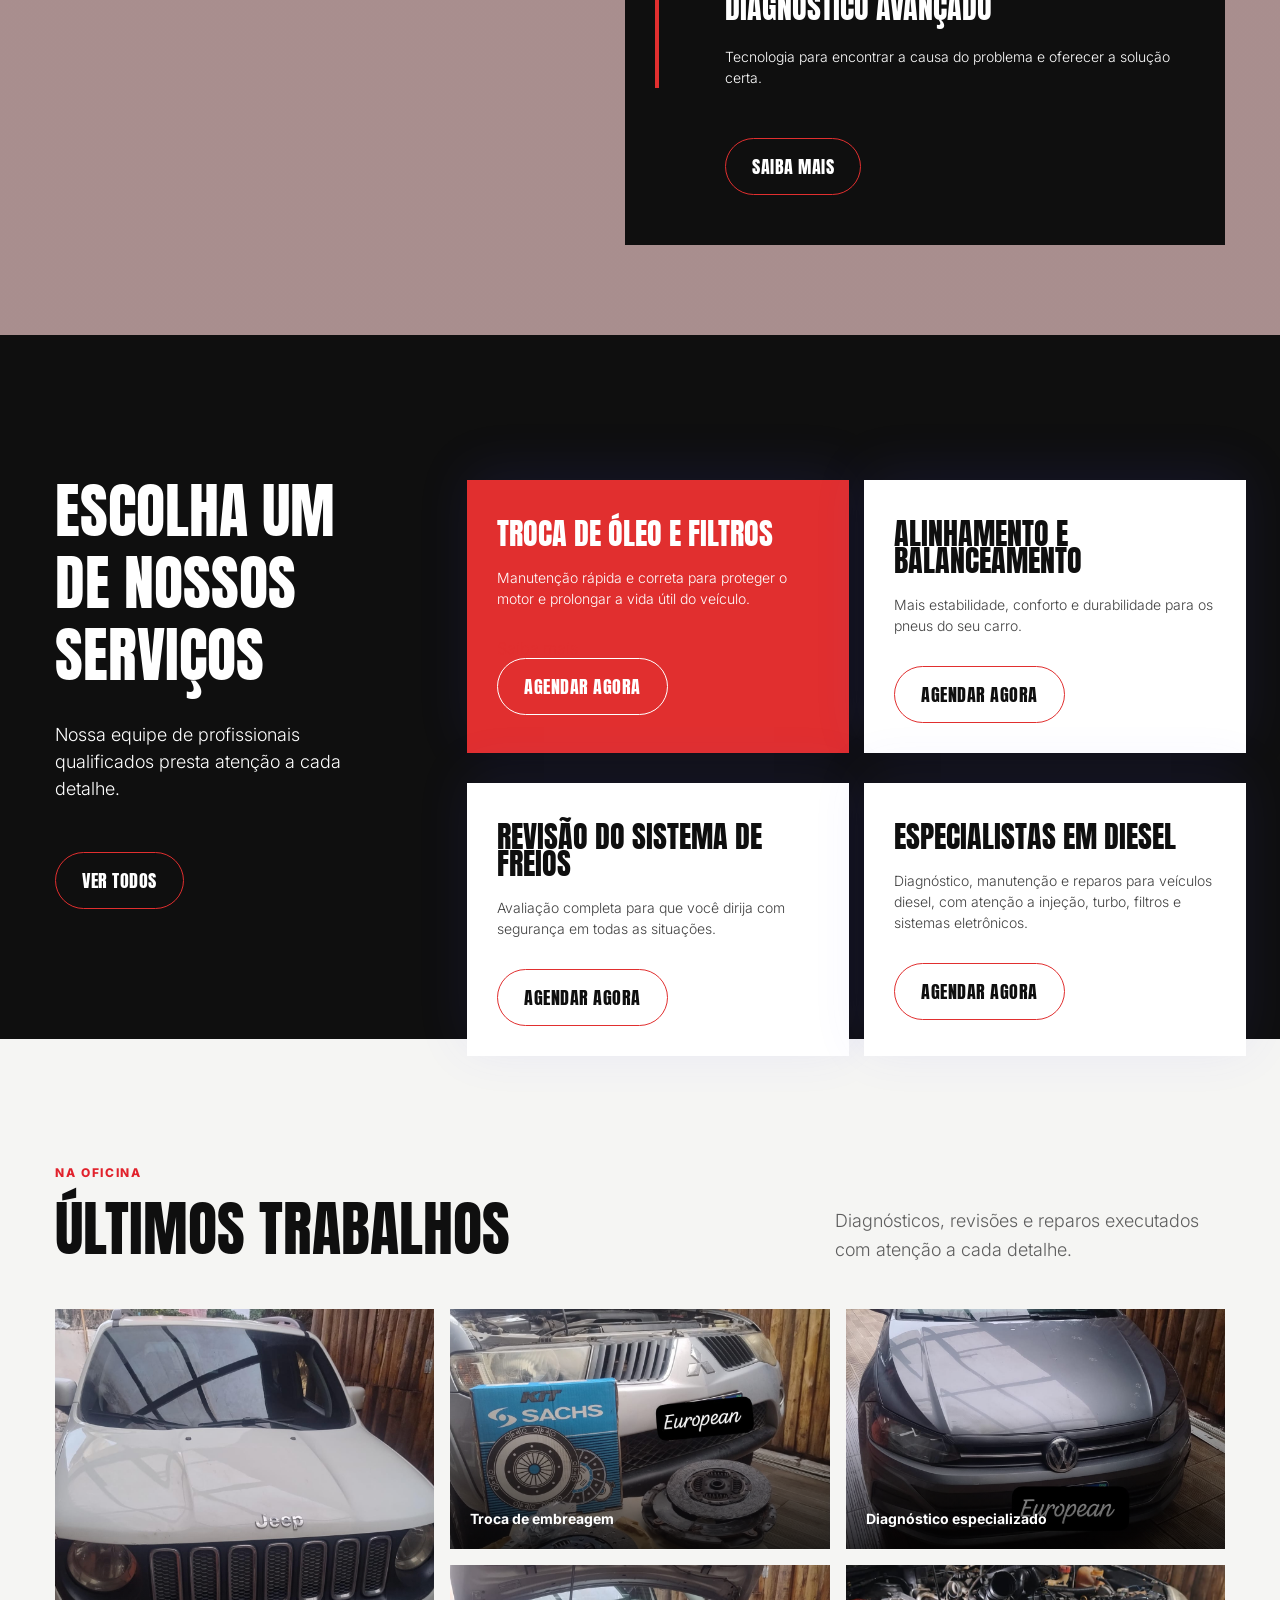
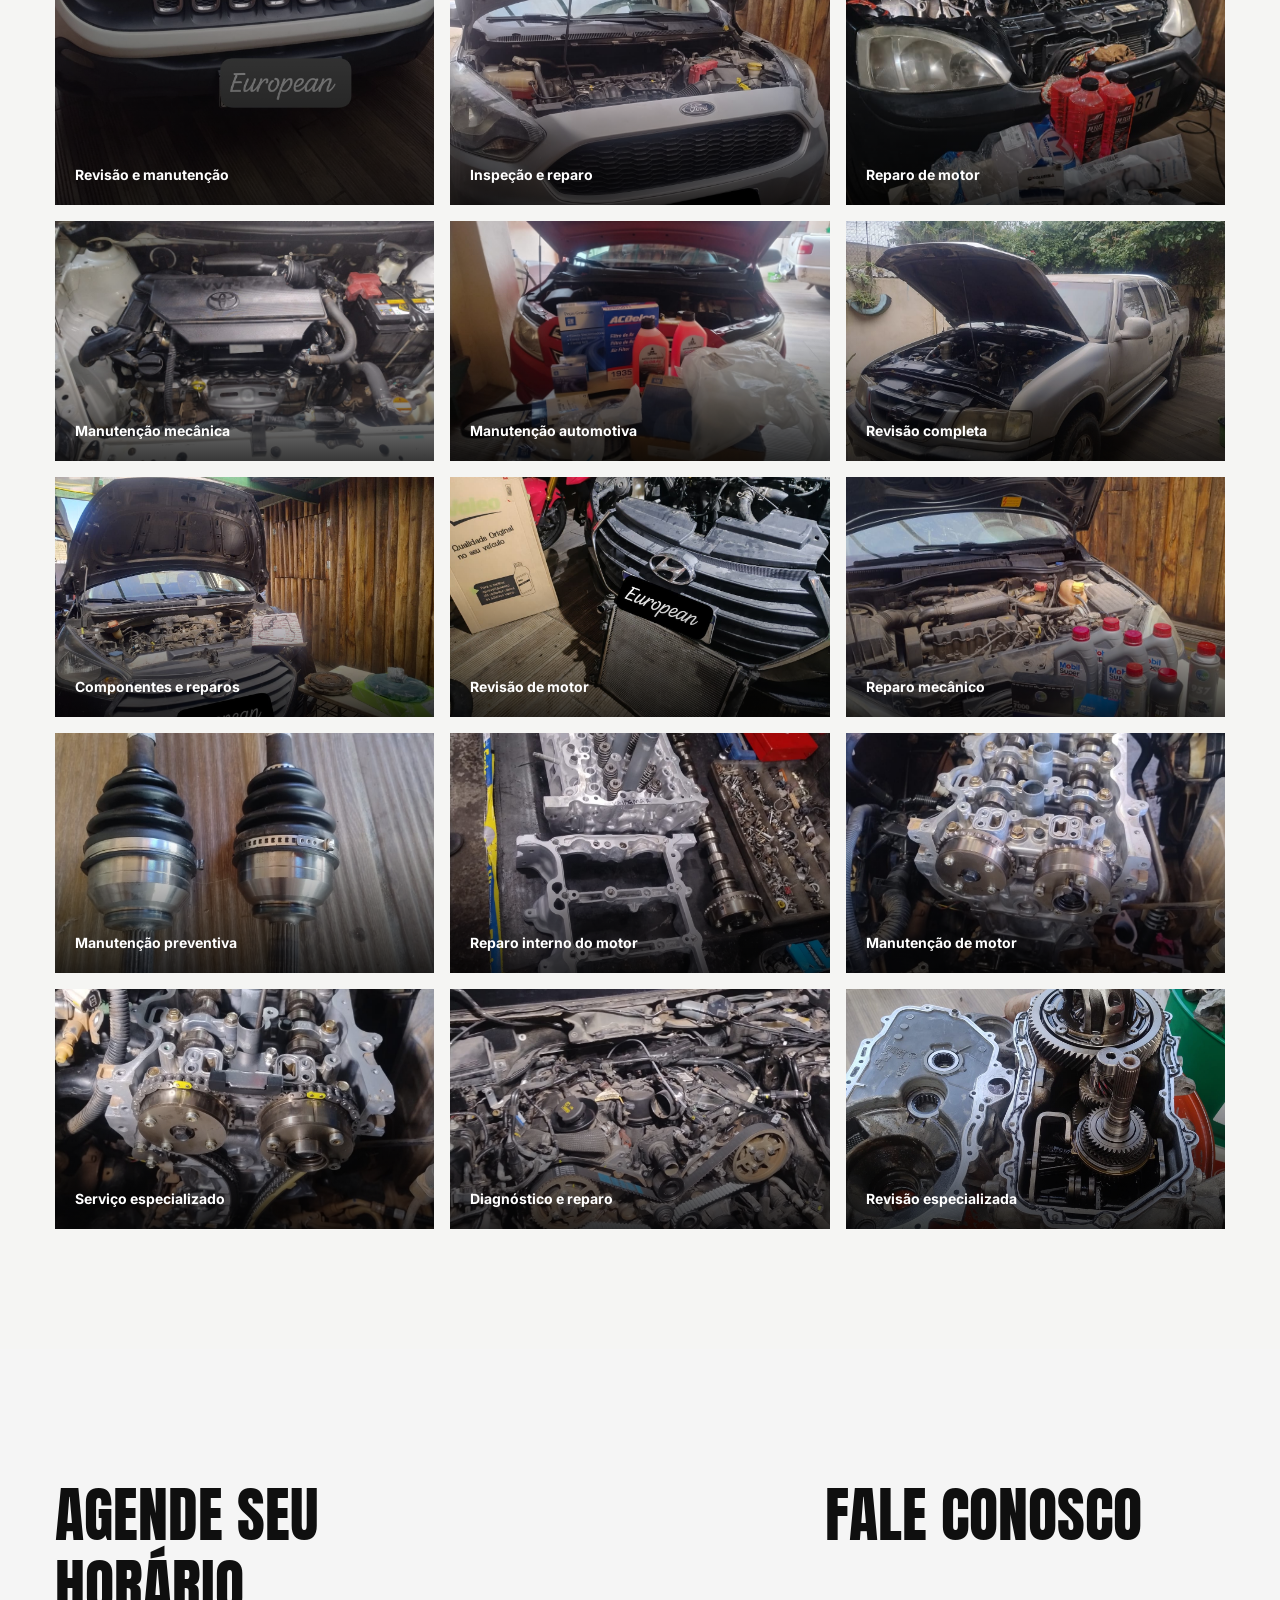
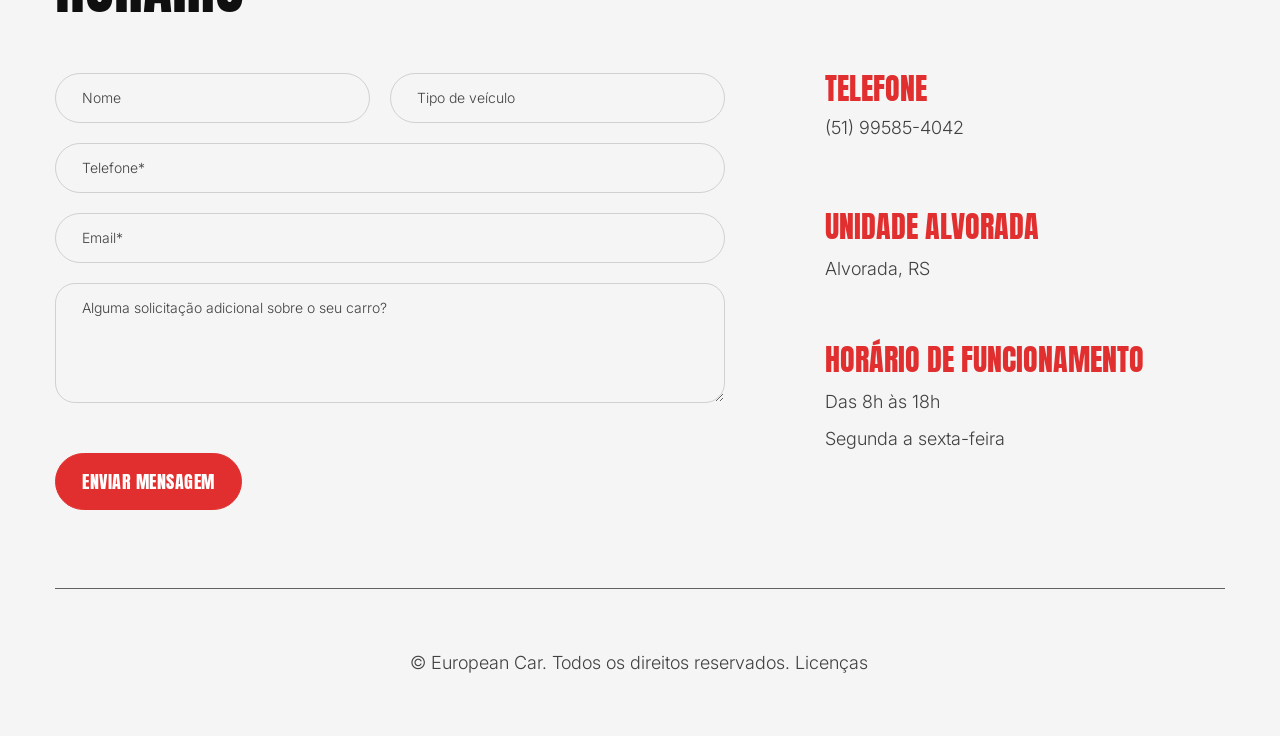
==== commit bc6f8dfa: "Publica site European Car" ====
--- a/index.html
+++ b/index.html
@@ -1,226 +1,1251 @@
-<!DOCTYPE html>
-<html lang="pt-br">
+<html>
+  <head>
+    <style>
+      .wf-force-outline-none[tabindex="-1"]:focus {
+        outline: none;
+      }
+    </style>
+    <meta charset="utf-8" />
+    <title>European Car - Mecânica Automotiva</title>
+    <meta content="European Car - Mecânica Automotiva" property="og:title" />
+    <meta content="European Car - Mecânica Automotiva" name="twitter:title" />
+    <meta content="width=device-width, initial-scale=1" name="viewport" />
+    <link
+      href="./styles/european-performance.css"
+      rel="stylesheet"
+      type="text/css"
+    />
+    <style>
+      @media (min-width: 992px) {
+        html.w-mod-js:not(.w-mod-ix)
+          [data-w-id="85be71a5-a27f-c76e-ba9a-0bab5a44d572"] {
+          width: 0px;
+        }
+      }
 
-<head>
-    <meta charset="UTF-8">
-    <meta name="viewport" content="width=device-width, initial-scale=1.0">
-    <title>EUROPEAN CAR SERVICE</title>
-    <link rel="stylesheet" href="style.css">
-    <link rel="preconnect" href="https://fonts.googleapis.com">
-    <link rel="preconnect" href="https://fonts.gstatic.com" crossorigin>
-    <link href="https://fonts.googleapis.com/css2?family=Montserrat:wght@400;500;600;700;800;900&display=swap"
-        rel="stylesheet">
-    <script src="https://kit.fontawesome.com/your-font-awesome-kit.js" crossorigin="anonymous"></script>
-    <link rel="stylesheet" href="https://cdnjs.cloudflare.com/ajax/libs/font-awesome/6.4.0/css/all.min.css">
-</head>
+    </style>
+    <link href="https://fonts.googleapis.com" rel="preconnect" />
+    <link
+      href="https://fonts.gstatic.com"
+      rel="preconnect"
+      crossorigin="anonymous"
+    />
+    <script src="./scripts/webfont.js" type="text/javascript"></script>
+    <link rel="stylesheet" href="/css" media="all" />
+    <script type="text/javascript">
+      WebFont.load({
+        google: {
+          families: [
+            "Lato:100,100italic,300,300italic,400,400italic,700,700italic,900,900italic",
+            "Inter:300,regular,500,600,700",
+            "Anton:regular",
+          ],
+        },
+      });
+    </script>
+    <script type="text/javascript">
+      !(function (o, c) {
+        var n = c.documentElement,
+          t = " w-mod-";
+        (n.className += t + "js"),
+          ("ontouchstart" in o ||
+            (o.DocumentTouch && c instanceof DocumentTouch)) &&
+            (n.className += t + "touch");
+      })(window, document);
+    </script>
+    <link
+      href="./images/EUROPEAN/logo.png"
+      rel="shortcut icon"
+      type="image/x-icon"
+    />
+    <link
+      href="./images/EUROPEAN/logo.png"
+      rel="apple-touch-icon"
+    />
+  </head>
+  <body>
+    <div
+      data-animation="over-left"
+      class="navbar w-nav"
+      data-easing2="ease"
+      data-easing="ease"
+      data-collapse="medium"
+      role="banner"
+      data-no-scroll="1"
+      data-duration="400"
+      data-doc-height="1"
+    >
+      <div class="nav-container w-container">
+        <div class="nav-menu-wrapper">
+          <a
+            href="/"
+            aria-current="page"
+            class="brand w-nav-brand w--current"
+            aria-label="início"
+            ><img
+              src="./images/EUROPEAN/logo.png"
+              loading="lazy"
+              alt=""
+              class="logo-header"
+          /></a>
+          <nav role="navigation" class="nav-menu w-nav-menu">
+            <div class="tablet-menu">
+              <a
+                href="/"
+                aria-current="page"
+                class="brand-tablet w-nav-brand w--current"
+                aria-label="início"
+                ><img
+                  src="./images/EUROPEAN/logo.png"
+                  loading="lazy"
+                  alt=""
+                  class="logo-header"
+              /></a>
+              <div
+                class="close-menu-button w-nav-button"
+                style="-webkit-user-select: text"
+                aria-label="menu"
+                role="button"
+                tabindex="0"
+                aria-controls="w-nav-overlay-0"
+                aria-haspopup="menu"
+                aria-expanded="false"
+              >
+                <img
+                  src="./images/64536e07e4457cf1ab60af0a_close-btn.svg"
+                  loading="lazy"
+                  alt="icon"
+                  class="nav-close-icon"
+                />
+              </div>
+            </div>
+            <div class="menu-wrap">
+              <a href="/" class="link-header">Início</a>
+              <a href="#about" class="link-header">Sobre Nós</a>
+              <a href="#services" class="link-header">Serviços</a>
+              <a href="#ultimos-trabalhos" class="link-header">Últimos trabalhos</a>
+            </div>
+          </nav>
+          <div class="button-header">
+            <a href="https://wa.me/5551995854042" target="_blank" class="secondary-button w-button"
+              >Solicite um orçamento</a
+            >
+          </div>
+          <div
+            class="menu-button w-nav-button"
+            style="-webkit-user-select: text"
+            aria-label="menu"
+            role="button"
+            tabindex="0"
+            aria-controls="w-nav-overlay-0"
+            aria-haspopup="menu"
+            aria-expanded="false"
+          >
+            <img
+              src="./images/64536e07e4457ca34f60af09_menu-btn.svg"
+              loading="lazy"
+              alt="icon"
+              height="16"
+              class="image-burger invert"
+            />
+          </div>
+        </div>
+      </div>
+      <div class="w-nav-overlay" data-wf-ignore="" id="w-nav-overlay-0"></div>
+    </div>
+    <div class="home-banner-section">
+      <div data-w-id="c4217597-66fa-6731-3c9d-778129e0623f" class="bgr-red-01">
+        <img
+          src="./images/6465e4027a4ac2c73f7820d5_Rectangle-209.png"
+          loading="lazy"
+          sizes="(max-width: 775px) 100vw, 775px"
+          srcset="
+            https://cdn.prod.website-files.com/64536e07e4457c86d160ae0e/6465e4027a4ac2c73f7820d5_Rectangle%209-p-500.png 500w,
+            https://cdn.prod.website-files.com/64536e07e4457c86d160ae0e/6465e4027a4ac2c73f7820d5_Rectangle%209.png       775w
+          "
+          alt=""
+          class="image-cover"
+        />
+      </div>
+      <div data-w-id="c332fa7f-8e3b-9608-a674-2d244b7cee87" class="bgr-red-02">
+        <img
+          src="./images/6465e41b9331310eb7a2d614_Rectangle-2010.png"
+          loading="lazy"
+          alt=""
+          class="image-cover"
+        />
+      </div>
+      <div class="image-banner-absolute">
+        <img
+          src="./images/6464c93a289ba15058194308_Rectangle-201-20(1).png"
+          loading="lazy"
+          sizes="100vw"
+          srcset="
+            https://cdn.prod.website-files.com/64536e07e4457c86d160ae0e/6464c93a289ba15058194308_Rectangle%201%20(1)-p-500.png   500w,
+            https://cdn.prod.website-files.com/64536e07e4457c86d160ae0e/6464c93a289ba15058194308_Rectangle%201%20(1)-p-800.png   800w,
+            https://cdn.prod.website-files.com/64536e07e4457c86d160ae0e/6464c93a289ba15058194308_Rectangle%201%20(1)-p-1080.png 1080w,
+            https://cdn.prod.website-files.com/64536e07e4457c86d160ae0e/6464c93a289ba15058194308_Rectangle%201%20(1).png        1920w
+          "
+          alt=""
+          class="image-cover"
+        />
+      </div>
+      <div class="base-container sizing w-container">
+        <div class="banner-content">
 
-<body>
-    <header>
-        <nav>
-            <div class="logo">
-                <span>EUROPEAN <span>CAR</span> SERVICE <i class="fas fa-wrench logo-icon"></i></span>
-            </div>
-            <ul class="nav-links">
-                <li><a href="experience-section reveal">Sobre</a></li>
-                <li><a href="services-header">Serviços</a></li>
-                <li><a href="footer-container">Contato</a></li>
-            </ul>
-            <div class="menu-toggle">
-                <span></span>
-                <span></span>
-                <span></span>
-            </div>
-        </nav>
-    </header>
-
-    <main>
-        <section class="hero">
-            <div class="hero-content animate-in">
-                <h1>Experiência em <span>Manutenção</span></h1>
-                <p class="description">
-                    Aqui, cada reparo é executado com precisão técnica e compromisso absoluto, porque qualidade não é
-                    diferencial — é padrão.
-                </p>
-                <a href="services-heade" class="cta-button">
-                    <div class="play-icon"></div>
-                    Veja como trabalhamos
-                </a>
-            </div>
-
-            <div class="social-wrapper">
-                <div class="social-bar animate-in" style="animation-delay: 0.4s;">
-                    <a href="#"><i class="fab fa-facebook-f"></i></a>
-                    <a href="#"><i class="fab fa-instagram"></i></a>
-                    <a href="https://wa.me/5551995619466" target="_blank"><i class="fab fa-whatsapp"></i></a>
+          <div
+            data-w-id="3dff6bf5-1f76-ac96-f865-841e481df5f8"
+            style="
+              opacity: 1;
+              transform: translate3d(0px, 0px, 0px) scale3d(1, 1, 1)
+                rotateX(0deg) rotateY(0deg) rotateZ(0deg) skew(0deg, 0deg);
+              transform-style: preserve-3d;
+            "
+            class="bottom-block-banner"
+          >
+            <div class="white-text">SUA MECÂNICA DE CONFIANÇA</div>
+            <h1 class="white-text margin">Seu carro em boas mãos</h1>
+            <p class="white-text banner">
+              Diagnóstico preciso, manutenção preventiva e reparos feitos por
+              especialista.
+            </p>
+            <a href="https://wa.me/5551995854042" target="_blank" class="primary-button w-button"
+              >Agende um horário</a
+            >
+          </div>
+        </div>
+      </div>
+    </div>
+    <div class="section margin">
+      <div class="base-container w-container">
+        <div id="about" class="about-content-wrapper">
+          <div
+            data-w-id="4031a7f4-b0ca-5200-f6ce-7065da74a50e"
+            style="opacity: 1"
+            class="about-image-left"
+          >
+            <div class="bgr-absolute"></div>
+            <div class="image-about">
+              <img
+                src="./images/MOTOR.png"
+                loading="lazy"
+                alt=""
+                class="image-cover"
+              />
+            </div>
+          </div>
+          <div
+            data-w-id="905f4701-ec5d-c976-f21c-42bd6d03ed07"
+            style="
+              opacity: 1;
+              transform: translate3d(0px, 0px, 0px) scale3d(1, 1, 1)
+                rotateX(0deg) rotateY(0deg) rotateZ(0deg) skew(0deg, 0deg);
+              transform-style: preserve-3d;
+            "
+            class="about-description-right"
+          >
+            <h2>Por que escolher a European Car?</h2>
+            <p class="paragraph-with-margin">
+              Somos uma oficina completa para cuidar da segurança e do
+              desempenho do seu veículo. Trabalhamos com carros a gasolina,
+              flex e diesel, diagnóstico moderno, peças de qualidade e
+              atendimento transparente.
+            </p>
+            <div class="button-block">
+              <a href="#about" class="primary-button w-button"
+                >Sobre nós</a
+              ><a
+                href="#services"
+                class="secondary-button black-text w-button"
+                >Serviços</a
+              >
+            </div>
+          </div>
+        </div>
+      </div>
+    </div>
+    <div data-w-id="b2b9a1a3-3ebd-7cfe-f1a8-970e733d1aff" class="section">
+      <div style="height: 100px; width: 4px" class="section-line"></div>
+      <div class="base-container align-top w-container">
+        <div id="services" class="services-block-wrap">
+          <div
+            data-w-id="d09e366a-9c4a-534b-ef9e-d3acc7d4b8d4"
+            style="
+              opacity: 1;
+              transform: translate3d(0px, 0px, 0px) scale3d(1, 1, 1)
+                rotateX(0deg) rotateY(0deg) rotateZ(0deg) skew(0deg, 0deg);
+              transform-style: preserve-3d;
+            "
+            class="description-services"
+          >
+            <h2 id="provide-assistance">Serviços completos</h2>
+            <div class="paragraph-with-margin">
+              Da revisão preventiva ao reparo especializado, oferecemos soluções
+              para carros a gasolina, flex e diesel, mantendo seu veículo seguro
+              e pronto para a estrada.
+            </div>
+            <a
+              href="#services"
+              class="secondary-button black-text w-button"
+              >Ver todos os serviços</a
+            >
+          </div>
+          <div class="card-wrapper">
+            <div class="w-dyn-list">
+              <div role="list" class="services-list w-dyn-items">
+                <div
+                  data-w-id="d1268f70-c8b0-5109-2302-be21a61b6913"
+                  style="opacity: 1"
+                  role="listitem"
+                  class="w-dyn-item"
+                >
+                  <div class="service-content">
+                    <a
+                      href="https://wa.me/5551995854042" target="_blank"
+                      class="service-image w-inline-block"
+                      ><img
+                        alt="Image Service"
+                        loading="lazy"
+                        src="./images/manutencao-preventiva.jpg"
+                        class="image-cover"
+                        style="
+                          transform: translate3d(0px, 0px, 0px) scale3d(1, 1, 1)
+                            rotateX(0deg) rotateY(0deg) rotateZ(0deg)
+                            skew(0deg, 0deg);
+                          transform-style: preserve-3d;
+                        "
+                    /></a>
+                    <div class="service-description">
+                      <div>
+                        <a href="https://wa.me/5551995854042" target="_blank" class="link-cms"
+                          >Revisão preventiva</a
+                        >
+                        <p class="paragraph-with-margin">
+                          Verificamos freios, fluidos, filtros, suspensão e
+                          componentes essenciais para evitar imprevistos.
+                        </p>
+                      </div>
+                      <div class="link-with-line">
+                        <a
+                          href="https://wa.me/5551995854042" target="_blank"
+                          class="link-collection"
+                          >Ver detalhes</a
+                        >
+                        <div
+                          data-w-id="85be71a5-a27f-c76e-ba9a-0bab5a44d572"
+                          class="red-line"
+                          style="width: 0px; height: 4px"
+                        ></div>
+                      </div>
+                    </div>
+                  </div>
                 </div>
-            </div>
-
-            <div class="scroll-down animate-in" style="animation-delay: 0.6s;">
-                <span>Serviços Abaixo</span>
-                <div class="mouse">
-                    <div class="wheel"></div>
+                <div
+                  data-w-id="d1268f70-c8b0-5109-2302-be21a61b6913"
+                  style="opacity: 1"
+                  role="listitem"
+                  class="w-dyn-item"
+                >
+                  <div class="service-content">
+                    <a
+                      href="https://wa.me/5551995854042" target="_blank"
+                      class="service-image w-inline-block"
+                      ><img
+                        alt="Image Service"
+                        loading="lazy"
+                        src="./images/freios-suspensao.webp"
+                        class="image-cover"
+                    /></a>
+                    <div class="service-description">
+                      <div>
+                        <a href="https://wa.me/5551995854042" target="_blank" class="link-cms"
+                          >Freios e suspensão</a
+                        >
+                        <p class="paragraph-with-margin">
+                          Inspecionamos e reparamos sistemas de freio e
+                          suspensão para garantir estabilidade e segurança.
+                        </p>
+                      </div>
+                      <div class="link-with-line">
+                        <a
+                          href="https://wa.me/5551995854042" target="_blank"
+                          class="link-collection"
+                          >Ver detalhes</a
+                        >
+                        <div
+                          data-w-id="85be71a5-a27f-c76e-ba9a-0bab5a44d572"
+                          class="red-line"
+                          style="width: 0px"
+                        ></div>
+                      </div>
+                    </div>
+                  </div>
                 </div>
-            </div>
-
-            <div class="brands-bar animate-in" style="animation-delay: 0.5s;">
-                <div class="marquee-content">
-                    <!-- First set of brands -->
-                    <div class="brand-wrapper"><img src="assets/brands/bmw.jpg" alt="BMW" class="brand-logo"></div>
-                    <div class="brand-wrapper"><img src="assets/brands/volkswagen.png" alt="Volkswagen"
-                            class="brand-logo"></div>
-                    <div class="brand-wrapper"><img src="assets/brands/audi.jpg" alt="Audi" class="brand-logo"></div>
-                    <div class="brand-wrapper"><img src="assets/brands/ford.png" alt="Ford" class="brand-logo"></div>
-                    <div class="brand-wrapper"><img src="assets/brands/chevrolet.png" alt="Chevrolet"
-                            class="brand-logo"></div>
-                    <div class="brand-wrapper"><img src="assets/brands/fiat.png" alt="Fiat" class="brand-logo"></div>
-
-
-                    <div class="brand-wrapper"><img src="assets/brands/bmw.jpg" alt="BMW" class="brand-logo"></div>
-                    <div class="brand-wrapper"><img src="assets/brands/volkswagen.png" alt="Volkswagen"
-                            class="brand-logo"></div>
-                    <div class="brand-wrapper"><img src="assets/brands/audi.jpg" alt="Audi" class="brand-logo"></div>
-                    <div class="brand-wrapper"><img src="assets/brands/ford.png" alt="Ford" class="brand-logo"></div>
-                    <div class="brand-wrapper"><img src="assets/brands/chevrolet.png" alt="Chevrolet"
-                            class="brand-logo"></div>
-                    <div class="brand-wrapper"><img src="assets/brands/fiat.png" alt="Fiat" class="brand-logo"></div>
+                <div
+                  data-w-id="d1268f70-c8b0-5109-2302-be21a61b6913"
+                  style="opacity: 1"
+                  role="listitem"
+                  class="w-dyn-item"
+                >
+                  <div class="service-content">
+                    <a
+                      href="https://wa.me/5551995854042" target="_blank"
+                      class="service-image w-inline-block"
+                      ><img
+                        alt="Image Service"
+                        loading="lazy"
+                        src="./images/motor-injecao.jpg"
+                        class="image-cover"
+                    /></a>
+                    <div class="service-description">
+                      <div>
+                        <a href="https://wa.me/5551995854042" target="_blank" class="link-cms"
+                          >Motor e injeção eletrônica</a
+                        >
+                        <p class="paragraph-with-margin">
+                          Identificamos falhas com equipamentos modernos e
+                          realizamos os reparos necessários para recuperar o
+                          desempenho do motor.
+                        </p>
+                      </div>
+                      <div class="link-with-line">
+                        <a
+                          href="https://wa.me/5551995854042" target="_blank"
+                          class="link-collection"
+                          >Ver detalhes</a
+                        >
+                        <div
+                          data-w-id="85be71a5-a27f-c76e-ba9a-0bab5a44d572"
+                          class="red-line"
+                          style="width: 0px"
+                        ></div>
+                      </div>
+                    </div>
+                  </div>
                 </div>
-            </div>
-
-        </section>
-
-        <section id="services" class="services-section reveal">
-            <div class="services-header">
-                <div class="services-title-area">
-                    <span class="subtitle">O QUE OFERECEMOS</span>
-                    <h2>Nossos Serviços</h2>
+              </div>
+            </div>
+          </div>
+        </div>
+      </div>
+    </div>
+    <div class="section-full">
+      <div
+        data-poster-url="https://cdn.prod.website-files.com/64536e07e4457c86d160ae0e/64660daff2cab97438d3a811_pexels-pavel-danilyuk-6159201-1280x720-30fps-poster-00001.jpg"
+        data-video-urls="https://cdn.prod.website-files.com/64536e07e4457c86d160ae0e/64660daff2cab97438d3a811_pexels-pavel-danilyuk-6159201-1280x720-30fps-transcode.mp4,https://cdn.prod.website-files.com/64536e07e4457c86d160ae0e/64660daff2cab97438d3a811_pexels-pavel-danilyuk-6159201-1280x720-30fps-transcode.webm"
+        data-autoplay="true"
+        data-loop="true"
+        data-wf-ignore="true"
+        class="background-video w-background-video w-background-video-atom"
+      >
+        <video
+          id="36930a25-6006-5e90-73d0-a1e4934a3301-video"
+          autoplay
+          loop
+          style="
+            background-image: url(&quot;./images/64660daff2cab97438d3a811_pexels-pavel-danilyuk-6159201-1280x720-30fps-poster-00001.jpg&quot;);
+          "
+          muted
+          playsinline
+          data-wf-ignore="true"
+          data-object-fit="cover"
+        >
+          <source
+            src="https://cdn.prod.website-files.com/64536e07e4457c86d160ae0e/64660daff2cab97438d3a811_pexels-pavel-danilyuk-6159201-1280x720-30fps-transcode.mp4"
+            data-wf-ignore="true"
+          />
+          <source
+            src="https://cdn.prod.website-files.com/64536e07e4457c86d160ae0e/64660daff2cab97438d3a811_pexels-pavel-danilyuk-6159201-1280x720-30fps-transcode.webm"
+            data-wf-ignore="true"
+          />
+        </video>
+      </div>
+      <div class="base-container w-container">
+        <div class="full-block-content">
+          <div
+            data-w-id="239e6598-0234-7da9-7755-056370333d76"
+            style="
+              opacity: 1;
+              transform: translate3d(0px, 0px, 0px) scale3d(1, 1, 1)
+                rotateX(0deg) rotateY(0deg) rotateZ(0deg) skew(0deg, 0deg);
+              transform-style: preserve-3d;
+            "
+            class="section-title-wrapper maxw"
+          >
+            <h2 id="provide-assistance" class="white-text">
+              Cuidamos da mecânica do seu veículo
+            </h2>
+            <div class="white-text mt-25">
+              Conte com uma equipe experiente para diagnósticos, manutenção e
+              reparos com qualidade.
+            </div>
+          </div>
+          <div
+            data-w-id="8c2dab12-f558-dda2-d063-b88d426eb674"
+            class="dark-block"
+          >
+            <div class="top-block">
+              <div class="number">5+</div>
+              <div class="small-text">Anos de experiência</div>
+            </div>
+            <div class="centered-block">
+              <div class="large-white-text">Mecânico especializado</div>
+              <div class="small-text">
+                Profissional preparado para atender veículos nacionais e
+                importados com precisão.
+              </div>
+              <div style="height: 100%; width: 4px" class="line-vertical"></div>
+            </div>
+            <div class="centered-block">
+              <div class="large-white-text">Diagnóstico avançado</div>
+              <div class="small-text">
+                Tecnologia para encontrar a causa do problema e oferecer a
+                solução certa.
+              </div>
+              <div style="height: 100%; width: 4px" class="line-vertical"></div>
+            </div>
+            <div class="top-block">
+              <a href="#about" class="secondary-button w-button"
+                >Saiba mais</a
+              >
+            </div>
+          </div>
+        </div>
+      </div>
+    </div>
+    <section class="section black-bgr">
+      <div class="base-container w-container">
+        <div
+          data-w-id="5579ddc8-62b8-cbdb-f228-ee42ad9a83f4"
+          style="
+            opacity: 1;
+            transform: translate3d(0px, 0px, 0px) scale3d(1, 1, 1) rotateX(0deg)
+              rotateY(0deg) rotateZ(0deg) skew(0deg, 0deg);
+            transform-style: preserve-3d;
+          "
+          class="section-title-wrapper-2 align"
+        >
+          <h2 class="white-text">ESCOLHA UM DE NOSSOS SERVIÇOS</h2>
+          <p class="paragraph-with-margin white">
+            Nossa equipe de profissionais qualificados presta atenção a cada
+            detalhe.
+          </p>
+          <a href="#services" class="secondary-button w-button"
+            >Ver todos</a
+          >
+        </div>
+      </div>
+      <div class="cart-content-right">
+        <div class="features-wrapper-2">
+          <div
+            data-w-id="5579ddc8-62b8-cbdb-f228-ee42ad9a83fd"
+            style="opacity: 1"
+            class="features-wrap-2 first"
+          >
+            <div class="title-cart white">Troca de óleo e filtros</div>
+            <p class="paragraph-cart white">
+              Manutenção rápida e correta para proteger o motor e prolongar a
+              vida útil do veículo.
+            </p>
+            <a href="#">Saiba mais</a
+            ><a
+              href="https://wa.me/5551995854042" target="_blank"
+              class="secondary-button white w-button"
+              >Agendar agora</a
+            >
+          </div>
+          <div
+            data-w-id="5579ddc8-62b8-cbdb-f228-ee42ad9a8407"
+            style="opacity: 1"
+            class="features-wrap-2"
+          >
+            <div class="title-cart">Alinhamento e balanceamento</div>
+            <p class="paragraph-cart">
+              Mais estabilidade, conforto e durabilidade para os pneus do seu
+              carro.
+            </p>
+            <a
+              href="https://wa.me/5551995854042" target="_blank"
+              class="secondary-button black-text w-button"
+              >Agendar agora</a
+            >
+          </div>
+          <div
+            data-w-id="5579ddc8-62b8-cbdb-f228-ee42ad9a8411"
+            style="opacity: 1"
+            class="features-wrap-2"
+          >
+            <div class="title-cart">Revisão do sistema de freios</div>
+            <p class="paragraph-cart">
+              Avaliação completa para que você dirija com segurança em todas as
+              situações.
+            </p>
+            <a
+              href="https://wa.me/5551995854042" target="_blank"
+              class="secondary-button black-text w-button"
+              >Agendar agora</a
+            >
+          </div>
+          <div
+            data-w-id="5579ddc8-62b8-cbdb-f228-ee42ad9a8412"
+            style="opacity: 1"
+            class="features-wrap-2"
+          >
+            <div class="title-cart">Especialistas em diesel</div>
+            <p class="paragraph-cart">
+              Diagnóstico, manutenção e reparos para veículos diesel, com
+              atenção a injeção, turbo, filtros e sistemas eletrônicos.
+            </p>
+            <a
+              href="https://wa.me/5551995854042" target="_blank"
+              class="secondary-button black-text w-button"
+              >Agendar agora</a
+            >
+          </div>
+        </div>
+      </div>
+      <div class="team-wrapper-block">
+        <h2
+          data-w-id="f7f5523c-43a0-1173-16cf-a612bf0cf19d"
+          style="
+            opacity: 1;
+            transform: translate3d(0px, 0px, 0px) scale3d(1, 1, 1) rotateX(0deg)
+              rotateY(0deg) rotateZ(0deg) skew(0deg, 0deg);
+            transform-style: preserve-3d;
+          "
+          class="white-text tablet-left-margin"
+        >
+          Conheça nossos profissionais
+        </h2>
+        <div class="team-image-wrap">
+          <div
+            data-w-id="34601d19-8c2a-befd-f9d1-5ae892c913bd"
+            style="opacity: 1"
+            class="w-layout-grid grid-2"
+          >
+            <div
+              id="w-node-_56e955bd-7b60-e060-fa01-06ababdb86ea-b160ae92"
+              class="team-block"
+            >
+              <img
+                src="./images/64661eba64ab966885f50d65_Rectangle-201101-20(1).jpg"
+                loading="lazy"
+                sizes="(max-width: 1279px) 100vw, 1200px"
+                srcset="
+                  https://cdn.prod.website-files.com/64536e07e4457c86d160ae0e/64661eba64ab966885f50d65_Rectangle%201101%20(1)-p-500.jpg 500w,
+                  https://cdn.prod.website-files.com/64536e07e4457c86d160ae0e/64661eba64ab966885f50d65_Rectangle%201101%20(1).jpg       585w
+                "
+                alt=""
+                class="image-cover"
+              />
+              <div class="team-description">
+                <h3 class="white-text">Brooklyn Simmons</h3>
+                <div class="small-text">Diretora da oficina</div>
+              </div>
+            </div>
+            <div
+              id="w-node-_38b740df-9061-7b2b-e45f-c873e413a3cd-b160ae92"
+              class="team-block"
+            >
+              <img
+                src="./images/64661eba0a0ae7b621e4ccd9_Rectangle-201102-20(1).jpg"
+                loading="lazy"
+                sizes="(max-width: 1279px) 100vw, 1200px"
+                srcset="
+                  https://cdn.prod.website-files.com/64536e07e4457c86d160ae0e/64661eba0a0ae7b621e4ccd9_Rectangle%201102%20(1)-p-500.jpg 500w,
+                  https://cdn.prod.website-files.com/64536e07e4457c86d160ae0e/64661eba0a0ae7b621e4ccd9_Rectangle%201102%20(1).jpg       585w
+                "
+                alt=""
+                class="image-cover"
+              />
+              <div class="team-description">
+                <h3 class="white-text">Guy Hawkins</h3>
+                <div class="small-text">Chefe de mecânica</div>
+              </div>
+            </div>
+            <div
+              id="w-node-_9a5ab985-c646-95cf-9acc-8a2497e7003b-b160ae92"
+              class="team-block"
+            >
+              <img
+                src="./images/64661ebb9ad54c4958a6de4b_Rectangle-201103-20(1).jpg"
+                loading="lazy"
+                sizes="(max-width: 1279px) 100vw, 1200px"
+                srcset="
+                  https://cdn.prod.website-files.com/64536e07e4457c86d160ae0e/64661ebb9ad54c4958a6de4b_Rectangle%201103%20(1)-p-500.jpg 500w,
+                  https://cdn.prod.website-files.com/64536e07e4457c86d160ae0e/64661ebb9ad54c4958a6de4b_Rectangle%201103%20(1).jpg       585w
+                "
+                alt=""
+                class="image-cover"
+              />
+              <div class="team-description">
+                <h3 class="white-text">Robert Fox</h3>
+                <div class="small-text">Mecânico</div>
+              </div>
+            </div>
+            <div
+              id="w-node-_8e41417f-1a97-4e72-bf31-c7a69947a9ba-b160ae92"
+              class="team-block"
+            >
+              <img
+                src="./images/64661ebbc194b7015e367ece_Rectangle-201104-20(1).jpg"
+                loading="lazy"
+                sizes="(max-width: 1279px) 100vw, 1200px"
+                srcset="
+                  https://cdn.prod.website-files.com/64536e07e4457c86d160ae0e/64661ebbc194b7015e367ece_Rectangle%201104%20(1)-p-500.jpg 500w,
+                  https://cdn.prod.website-files.com/64536e07e4457c86d160ae0e/64661ebbc194b7015e367ece_Rectangle%201104%20(1).jpg       585w
+                "
+                alt=""
+                class="image-cover"
+              />
+              <div class="team-description">
+                <h3 class="white-text">Jacob Jones</h3>
+                <div class="small-text">Técnico em diagnóstico</div>
+              </div>
+            </div>
+          </div>
+        </div>
+      </div>
+    </section>
+    <section id="ultimos-trabalhos" class="recent-work-section">
+      <div class="base-container w-container">
+        <div class="recent-work-heading">
+          <div>
+            <div class="recent-work-kicker">NA OFICINA</div>
+            <h2>Últimos trabalhos</h2>
+          </div>
+          <p>
+            Diagnósticos, revisões e reparos executados com atenção a cada detalhe.
+          </p>
+        </div>
+        <div class="recent-work-grid">
+          <figure class="recent-work-card recent-work-card-large">
+            <img src="./images/EUROPEAN/WhatsApp%20Image%202026-08-09%20at%2020.41.04.jpeg" loading="lazy" alt="Jeep atendido na European Car" />
+            <figcaption>Revisão e manutenção</figcaption>
+          </figure>
+          <figure class="recent-work-card">
+            <img src="./images/EUROPEAN/WhatsApp%20Image%202026-08-09%20at%2020.41.43.jpeg" loading="lazy" alt="Componentes de embreagem para manutenção" />
+            <figcaption>Troca de embreagem</figcaption>
+          </figure>
+          <figure class="recent-work-card">
+            <img src="./images/EUROPEAN/WhatsApp%20Image%202026-08-09%20at%2020.42.32.jpeg" loading="lazy" alt="Volkswagen em atendimento na oficina" />
+            <figcaption>Diagnóstico especializado</figcaption>
+          </figure>
+          <figure class="recent-work-card">
+            <img src="./images/EUROPEAN/WhatsApp%20Image%202026-08-09%20at%2020.43.32.jpeg" loading="lazy" alt="Veículo em atendimento na European Car" />
+            <figcaption>Inspeção e reparo</figcaption>
+          </figure>
+          <figure class="recent-work-card">
+            <img src="./images/EUROPEAN/WhatsApp%20Image%202026-08-09%20at%2020.51.25.jpeg" loading="lazy" alt="Motor aberto em processo de reparo" />
+            <figcaption>Reparo de motor</figcaption>
+          </figure>
+          <figure class="recent-work-card">
+            <img src="./images/EUROPEAN/WhatsApp%20Image%202026-08-09%20at%2021.18.44.jpeg" loading="lazy" alt="Motor em manutenção detalhada" />
+            <figcaption>Manutenção mecânica</figcaption>
+          </figure>
+          <figure class="recent-work-card">
+            <img src="./images/EUROPEAN/WhatsApp%20Image%202026-08-09%20at%2020.44.06.jpeg" loading="lazy" alt="Veículo em manutenção na European Car" />
+            <figcaption>Manutenção automotiva</figcaption>
+          </figure>
+          <figure class="recent-work-card">
+            <img src="./images/EUROPEAN/WhatsApp%20Image%202026-08-09%20at%2020.45.48.jpeg" loading="lazy" alt="Veículo em revisão mecânica" />
+            <figcaption>Revisão completa</figcaption>
+          </figure>
+          <figure class="recent-work-card">
+            <img src="./images/EUROPEAN/WhatsApp%20Image%202026-08-09%20at%2020.49.19.jpeg" loading="lazy" alt="Peças e componentes em manutenção" />
+            <figcaption>Componentes e reparos</figcaption>
+          </figure>
+          <figure class="recent-work-card">
+            <img src="./images/EUROPEAN/WhatsApp%20Image%202026-08-09%20at%2020.50.12.jpeg" loading="lazy" alt="Motor em processo de revisão" />
+            <figcaption>Revisão de motor</figcaption>
+          </figure>
+          <figure class="recent-work-card">
+            <img src="./images/EUROPEAN/WhatsApp%20Image%202026-08-09%20at%2020.51.50.jpeg" loading="lazy" alt="Componentes mecânicos revisados" />
+            <figcaption>Reparo mecânico</figcaption>
+          </figure>
+          <figure class="recent-work-card">
+            <img src="./images/EUROPEAN/WhatsApp%20Image%202026-08-09%20at%2020.53.53%20(1).jpeg" loading="lazy" alt="Veículo recebendo atendimento" />
+            <figcaption>Manutenção preventiva</figcaption>
+          </figure>
+          <figure class="recent-work-card">
+            <img src="./images/EUROPEAN/WhatsApp%20Image%202026-08-09%20at%2021.18.44%20(1).jpeg" loading="lazy" alt="Motor aberto para reparo" />
+            <figcaption>Reparo interno do motor</figcaption>
+          </figure>
+          <figure class="recent-work-card">
+            <img src="./images/EUROPEAN/WhatsApp%20Image%202026-08-09%20at%2021.18.44%20(2).jpeg" loading="lazy" alt="Motor em manutenção detalhada" />
+            <figcaption>Manutenção de motor</figcaption>
+          </figure>
+          <figure class="recent-work-card">
+            <img src="./images/EUROPEAN/WhatsApp%20Image%202026-08-09%20at%2021.18.44%20(3).jpeg" loading="lazy" alt="Detalhe de reparo mecânico" />
+            <figcaption>Serviço especializado</figcaption>
+          </figure>
+          <figure class="recent-work-card">
+            <img src="./images/EUROPEAN/WhatsApp%20Image%202026-08-09%20at%2021.20.14.jpeg" loading="lazy" alt="Motor e sistema mecânico em manutenção" />
+            <figcaption>Diagnóstico e reparo</figcaption>
+          </figure>
+          <figure class="recent-work-card">
+            <img src="./images/EUROPEAN/WhatsApp%20Image%202026-08-09%20at%2021.26.24.jpeg" loading="lazy" alt="Conjunto mecânico revisado" />
+            <figcaption>Revisão especializada</figcaption>
+          </figure>
+        </div>
+      </div>
+    </section>
+    <section data-w-id="5338943f-a518-b2fb-7365-18922ef24a21" class="section">
+      <div style="height: 100px; width: 4px" class="section-line"></div>
+      <div class="base-container w-container">
+        <div class="slider-content">
+          <h2
+            data-w-id="eeaa7d4e-b4fd-74fc-dd79-da59edebbb1a"
+            style="
+              opacity: 1;
+              transform: translate3d(0px, 0px, 0px) scale3d(1, 1, 1)
+                rotateX(0deg) rotateY(0deg) rotateZ(0deg) skew(0deg, 0deg);
+              transform-style: preserve-3d;
+            "
+          >
+            Avaliações de clientes
+          </h2>
+          <div
+            data-delay="4000"
+            data-animation="slide"
+            class="slider-testimonials w-slider"
+            data-autoplay="false"
+            data-easing="ease"
+            style="opacity: 1"
+            data-hide-arrows="false"
+            data-disable-swipe="false"
+            data-w-id="ab169217-145f-5e5b-65d7-33e5bab30da3"
+            data-autoplay-limit="0"
+            data-nav-spacing="3"
+            data-duration="500"
+            data-infinite="true"
+            role="region"
+            aria-label="carrossel"
+          >
+            <div class="w-slider-mask" id="w-slider-mask-0">
+              <div
+                class="slide w-slide"
+                aria-label="1 of 3"
+                role="group"
+                style="transition: all; transform: translateX(0px); opacity: 1"
+              >
+                <div class="slide-wrapper">
+                  <div class="image-slide">
+                    <img
+                      src="./images/64662e37d6469e83d4c3af95_Rectangle-201105-20(1).jpg"
+                      loading="lazy"
+                      alt=""
+                      class="image-cover"
+                    />
+                    <div class="line-slide"></div>
+                  </div>
+                  <div class="slide-text-content">
+                    <div class="div-block-2">
+                      <div class="red-block">
+                        <div class="large-white-text">S</div>
+                      </div>
+                      <h3>Sarah L.</h3>
+                    </div>
+                    <p class="text-slide">
+                      “Levei meu carro para uma revisão e fui atendida com muita
+                      transparência. O diagnóstico foi claro e o serviço ficou
+                      pronto no prazo. Recomendo a European Car!”
+                    </p>
+                    <div class="author-block">
+                      <div>
+                        <img
+                          src="./images/64662c44c84904467de8af35_Star-204.png"
+                          loading="lazy"
+                          alt=""
+                        /><img
+                          src="./images/64662c44c84904467de8af35_Star-204.png"
+                          loading="lazy"
+                          alt=""
+                        /><img
+                          src="./images/64662c44c84904467de8af35_Star-204.png"
+                          loading="lazy"
+                          alt=""
+                        /><img
+                          src="./images/64662c44c84904467de8af35_Star-204.png"
+                          loading="lazy"
+                          alt=""
+                        /><img
+                          src="./images/64662c44c84904467de8af35_Star-204.png"
+                          loading="lazy"
+                          alt=""
+                        />
+                      </div>
+                      <div class="small-text dark">
+                        AUDI TT / Revisão preventiva
+                      </div>
+                    </div>
+                  </div>
                 </div>
-            </div>
-
-            <div class="services-grid">
-                <div class="service-card">
-                    <img src="service_engine_1771883026379.png" alt="Reparo de Motor" class="service-image">
-                    <div class="service-overlay">
-                        <span class="service-number">01</span>
-                        <span class="service-title">Reparo de<br>Motor</span>
+              </div>
+              <div
+                class="slide w-slide"
+                aria-label="2 of 3"
+                role="group"
+                aria-hidden="true"
+                style="transition: all; transform: translateX(0px); opacity: 1"
+              >
+                <div class="slide-wrapper" aria-hidden="true">
+                  <div class="image-slide" aria-hidden="true">
+                    <img
+                      src="./images/6467325585409ac9dac4e4ab_Testimonials-2001.jpg"
+                      loading="lazy"
+                      alt=""
+                      class="image-cover"
+                      aria-hidden="true"
+                    />
+                    <div class="line-slide" aria-hidden="true"></div>
+                  </div>
+                  <div class="slide-text-content" aria-hidden="true">
+                    <div class="div-block-2" aria-hidden="true">
+                      <div class="red-block" aria-hidden="true">
+                        <div class="large-white-text" aria-hidden="true">M</div>
+                      </div>
+                      <h3 aria-hidden="true">Michael S.</h3>
                     </div>
+                    <p class="text-slide" aria-hidden="true">
+                      “A European Car resolveu uma falha persistente no motor
+                      que outras oficinas não encontraram. A equipe foi técnica,
+                      cuidadosa e explicou cada etapa do reparo.”
+                    </p>
+                    <div class="author-block" aria-hidden="true">
+                      <div aria-hidden="true">
+                        <img
+                          src="./images/64662c44c84904467de8af35_Star-204.png"
+                          loading="lazy"
+                          alt=""
+                          aria-hidden="true"
+                        /><img
+                          src="./images/64662c44c84904467de8af35_Star-204.png"
+                          loading="lazy"
+                          alt=""
+                          aria-hidden="true"
+                        /><img
+                          src="./images/64662c44c84904467de8af35_Star-204.png"
+                          loading="lazy"
+                          alt=""
+                          aria-hidden="true"
+                        /><img
+                          src="./images/64662c44c84904467de8af35_Star-204.png"
+                          loading="lazy"
+                          alt=""
+                          aria-hidden="true"
+                        /><img
+                          src="./images/64662c44c84904467de8af35_Star-204.png"
+                          loading="lazy"
+                          alt=""
+                          aria-hidden="true"
+                        />
+                      </div>
+                      <div class="small-text dark" aria-hidden="true">
+                        Lamborghini / Diagnóstico do motor
+                      </div>
+                    </div>
+                  </div>
                 </div>
-
-                <div class="service-card">
-                    <img src="service_brake_1771883040791.png" alt="Reparo de Freios" class="service-image">
-                    <div class="service-overlay">
-                        <span class="service-number">02</span>
-                        <span class="service-title">Sistema de<br>Freios</span>
+              </div>
+              <div
+                class="slide w-slide"
+                aria-label="3 of 3"
+                role="group"
+                aria-hidden="true"
+                style="transition: all; transform: translateX(0px); opacity: 1"
+              >
+                <div class="slide-wrapper" aria-hidden="true">
+                  <div class="image-slide" aria-hidden="true">
+                    <img
+                      src="./images/646732d91c34ab5602839cb1_Testimonials-2003.jpg"
+                      loading="lazy"
+                      alt=""
+                      class="image-cover"
+                      aria-hidden="true"
+                    />
+                    <div class="line-slide" aria-hidden="true"></div>
+                  </div>
+                  <div class="slide-text-content" aria-hidden="true">
+                    <div class="div-block-2" aria-hidden="true">
+                      <div class="red-block" aria-hidden="true">
+                        <div class="large-white-text" aria-hidden="true">D</div>
+                      </div>
+                      <h3 aria-hidden="true">David M.</h3>
                     </div>
+                    <p class="text-slide" aria-hidden="true">
+                      “Fiz a troca dos freios e a revisão da suspensão. O carro
+                      ficou seguro e muito mais confortável para dirigir. Ótimo
+                      atendimento e excelente custo-benefício!”
+                    </p>
+                    <div class="author-block" aria-hidden="true">
+                      <div aria-hidden="true">
+                        <img
+                          src="./images/64662c44c84904467de8af35_Star-204.png"
+                          loading="lazy"
+                          alt=""
+                          aria-hidden="true"
+                        /><img
+                          src="./images/64662c44c84904467de8af35_Star-204.png"
+                          loading="lazy"
+                          alt=""
+                          aria-hidden="true"
+                        /><img
+                          src="./images/64662c44c84904467de8af35_Star-204.png"
+                          loading="lazy"
+                          alt=""
+                          aria-hidden="true"
+                        /><img
+                          src="./images/64662c44c84904467de8af35_Star-204.png"
+                          loading="lazy"
+                          alt=""
+                          aria-hidden="true"
+                        /><img
+                          src="./images/64662c44c84904467de8af35_Star-204.png"
+                          loading="lazy"
+                          alt=""
+                          aria-hidden="true"
+                        />
+                      </div>
+                      <div class="small-text dark" aria-hidden="true">
+                        AUDI TT / Freios e suspensão
+                      </div>
+                    </div>
+                  </div>
                 </div>
-
-                <div class="service-card">
-                    <img src="service_transmission_1771883055341.png" alt="Transmissão" class="service-image">
-                    <div class="service-overlay">
-                        <span class="service-number">03</span>
-                        <span class="service-title">Reparo de<br>Transmissão</span>
+              </div>
+              <div
+                aria-live="off"
+                aria-atomic="true"
+                class="w-slider-aria-label"
+                data-wf-ignore=""
+              ></div>
+            </div>
+            <div
+              class="left-arrow-testimonials w-slider-arrow-left"
+              role="button"
+              tabindex="0"
+              aria-controls="w-slider-mask-0"
+              aria-label="slide anterior"
+            >
+              <div class="icon-arrow w-icon-slider-left"></div>
+            </div>
+            <div
+              class="right-arrow-testimonials w-slider-arrow-right"
+              role="button"
+              tabindex="0"
+              aria-controls="w-slider-mask-0"
+              aria-label="próximo slide"
+            >
+              <div class="icon-arrow w-icon-slider-right"></div>
+            </div>
+            <div class="hidden w-slider-nav w-round w-num">
+              <div
+                class="w-slider-dot w-active"
+                data-wf-ignore=""
+                aria-label="Show slide 1 of 3"
+                aria-pressed="true"
+                role="button"
+                tabindex="0"
+                style="margin-left: 3px; margin-right: 3px"
+              >
+                1
+              </div>
+              <div
+                class="w-slider-dot"
+                data-wf-ignore=""
+                aria-label="Show slide 2 of 3"
+                aria-pressed="false"
+                role="button"
+                tabindex="-1"
+                style="margin-left: 3px; margin-right: 3px"
+              >
+                2
+              </div>
+              <div
+                class="w-slider-dot"
+                data-wf-ignore=""
+                aria-label="Show slide 3 of 3"
+                aria-pressed="false"
+                role="button"
+                tabindex="-1"
+                style="margin-left: 3px; margin-right: 3px"
+              >
+                3
+              </div>
+            </div>
+          </div>
+        </div>
+      </div>
+    </section>
+    <div class="footer">
+      <div class="base-container w-container">
+        <div class="footer-content">
+          <div class="footer-wrapper">
+            <div class="footer-brand-wrapper">
+              <div class="footer-logo-wrapper">
+                <h2 class="maxw-400px">Agende seu horário</h2>
+                <div class="form-block-footer w-form">
+                  <form
+                    id="email-form"
+                    name="email-form"
+                    data-name="Email Form"
+                    method="get"
+                    class="form-footer"
+                    data-wf-page-id="64536e07e4457c82b160ae92"
+                    data-wf-element-id="a8902559-0a2d-3833-5cfb-05b2aa384ba9"
+                    aria-label="Formulário de e-mail"
+                  >
+                    <div class="field-wrapper">
+                      <input
+                        class="input w-input"
+                        maxlength="256"
+                        name="Nome"
+                        data-name="Nome"
+                        placeholder="Nome"
+                        type="text"
+                        id="Nome"
+                        required
+                      />
+                      <div class="input-with-icon">
+                        <input
+                          class="input w-input"
+                          maxlength="256"
+                          name="Vehicle-type"
+                          data-name="Tipo de veículo"
+                          placeholder="Tipo de veículo"
+                          type="text"
+                          id="Vehicle-type"
+                          required
+                        />
+                      </div>
                     </div>
+                    <div class="field-wrapper">
+                      <input
+                        class="input w-input"
+                        maxlength="256"
+                        name="Phone-number"
+                        data-name="Telefone*"
+                        placeholder="Telefone*"
+                        type="tel"
+                        id="Phone-number"
+                        required
+                      />
+                    </div>
+                    <div class="field-wrapper">
+                      <input
+                        class="input w-input"
+                        maxlength="256"
+                        name="Email"
+                        data-name="Email*"
+                        placeholder="Email*"
+                        type="email"
+                        id="Email"
+                        required
+                      />
+                    </div>
+                    <textarea
+                      id="Text-Area"
+                      name="Text-Area"
+                      maxlength="5000"
+                      data-name="Text Area"
+                      placeholder="Alguma solicitação adicional sobre o seu carro?"
+                      required
+                      class="input text-area w-input"
+                    ></textarea
+                    ><input
+                      type="submit"
+                      data-wait="Aguarde..."
+                      class="primary-button w-button"
+                      value="Enviar mensagem"
+                    />
+                  </form>
+                  <div
+                    class="success-message w-form-done"
+                    tabindex="-1"
+                    role="region"
+                    aria-label="Email Form success"
+                  >
+                    <div>Obrigado! Sua solicitação foi recebida!</div>
+                  </div>
+                  <div
+                    class="error-message w-form-fail"
+                    tabindex="-1"
+                    role="region"
+                    aria-label="Email Form failure"
+                  >
+                    <div>Ops! Ocorreu um erro ao enviar o formulário.</div>
+                  </div>
                 </div>
-
-                <div class="service-card">
-                    <img src="service_suspension_1771883070199.png" alt="Suspensão" class="service-image">
-                    <div class="service-overlay">
-                        <span class="service-number">04</span>
-                        <span class="service-title">Sistema de<br>Suspensão</span>
-                    </div>
+              </div>
+            </div>
+            <div class="footer-links-wrapper">
+              <h2>Fale conosco</h2>
+              <div class="contacts-wrap">
+                <div class="contacts-block mt">
+                  <h3 class="red-text">TELEFONE</h3>
+                  <a
+                    href="https://wa.me/5551995854042"
+                    class="footer-link mb-10"
+                    >(51) 99585-4042</a
+                  >
                 </div>
-            </div>
-        </section>
-        <a href="https://wa.me/5551995619466" class="whatsapp-float" target="_blank"
-            aria-label="Contact us on WhatsApp">
-            <i class="fab fa-whatsapp"></i>
-        </a>
-        <section class="experience-section reveal">
-            <div class="experience-container">
-                <div class="experience-content">
-                    <span class="subtitle">POR QUE NOS ESCOLHER</span>
-                    <h2>NOSSA <span>TRAJETÓRIA</span></h2>
-                    <p>
-                        Com meia década de atuação no mercado de veículos, a European Car Service consolidou-se
-                        como referência em manutenção especializada. Nossa oficina combina tecnologia de ponta com o
-                        conhecimento técnico necessário para cuidar do seu veículo com a precisão que ele exige.
-                    </p>
-                    <div class="experience-stats">
-                        <div class="stat-card">
-                            <span class="stat-number">5+</span>
-                            <span class="stat-label">Anos de Experiência</span>
-                        </div>
-                        <div class="stat-card">
-                            <span class="stat-number">500+</span>
-                            <span class="stat-label">Clientes Satisfeitos</span>
-                        </div>
-                        <div class="stat-card">
-                            <span class="stat-number">100%</span>
-                            <span class="stat-label">Padrão Europeu de Qualidade</span>
-                        </div>
-                    </div>
+                <div class="contacts-block">
+                  <h3 class="red-text">Unidade Alvorada</h3>
+                  <a
+                    href="#"
+                    class="footer-link maxw"
+                    >Alvorada, RS</a
+                  >
                 </div>
-            </div>
-        </section>
-    </main>
-    <footer class="footer">
-        <div class="footer-container">
-            <div class="footer-grid">
-
-                <div class="footer-col brand-col">
-                    <div class="logo">
-                        <span>EUROPEAN <span>CAR</span> SERVICE <i class="fas fa-wrench logo-icon"></i></span>
-                    </div>
-                    <p class="footer-desc">
-                        Excelência em manutenção automotiva especializada para veículos nacionais e importados. Sua
-                        segurança e tranquilidade são nossa prioridade.
-                    </p>
-                    <div class="footer-social">
-                        <a href="#"><i class="fab fa-facebook-f"></i></a>
-                        <a href="#"><i class="fab fa-instagram"></i></a>
-                        <a href="https://wa.me/5551995619466" target="_blank"><i class="fab fa-whatsapp"></i></a>
-                    </div>
+                <div class="contacts-block">
+                  <h3 class="red-text">Horário de funcionamento</h3>
+                  <div class="mt-10">Das 8h às 18h</div>
+                  <div>Segunda a sexta-feira</div>
                 </div>
-
-
-                <div class="footer-col links-col">
-                    <h3>Explore</h3>
-                    <ul>
-                        <li><a href="#">Home</a></li>
-                        <li><a href="#experience">Quem Somos</a></li>
-                        <li><a href="#services">Serviços</a></li>
-                        <li><a href="#">Galeria</a></li>
-                    </ul>
-                </div>
-
-
-                <div class="footer-col services-col">
-                    <h3>Serviços</h3>
-                    <ul>
-                        <li><a href="#">Reparo de Motor</a></li>
-                        <li><a href="#">Sistema de Freios</a></li>
-                        <li><a href="#">Transmissão</a></li>
-                        <li><a href="#">Suspensão</a></li>
-                    </ul>
-                </div>
-
-
-                <div class="footer-col contact-col">
-                    <h3>Contato</h3>
-                    <ul>
-                        <li><i class="fas fa-phone"></i> (51) 99561-9466</li>
-                        <li><i class="fas fa-envelope"></i> contato@europeancar.com</li>
-                        <li><i class="fas fa-map-marker-alt"></i> Alvorada, RS</li>
-                        <li><i class="fas fa-clock"></i> Seg - Sab: 08h às 18h</li>
-                    </ul>
-                </div>
-            </div>
-
-            <div class="footer-bottom">
-                <p>&copy; 2026 European Car Service. Todos os direitos reservados.</p>
-            </div>
+              </div>
+            </div>
+          </div>
+          <div class="footer-bottom-wrapper">
+            <div class="footer-copyright">
+              © European Car. Todos os direitos reservados.
+              <a
+                href="#"
+                class="footer-copyright-link dark"
+                >Licenças</a
+              >
+            </div>
+          </div>
         </div>
-    </footer>
-    <script src="script.js"></script>
-</body>
-
+      </div>
+    </div>
+    <script src="./scripts/site-cleanup.js" type="text/javascript"></script>
+    <div id="extension-pddjl"></div>
+    <a href="https://wa.me/5551995854042" class="whatsapp-float" target="_blank" rel="noopener noreferrer">
+      <img src="https://upload.wikimedia.org/wikipedia/commons/6/6b/WhatsApp.svg" alt="WhatsApp" />
+    </a>
+    <script>
+      document.getElementById('email-form').addEventListener('submit', function(e) {
+        e.preventDefault();
+        e.stopPropagation();
+        e.stopImmediatePropagation();
+        
+        var name = document.getElementById('Nome').value;
+        var vehicle = document.getElementById('Vehicle-type').value;
+        var phone = document.getElementById('Phone-number').value;
+        var email = document.getElementById('Email').value;
+        var textArea = document.getElementById('Text-Area').value;
+        
+        var message = "Olá! Gostaria de agendar um horário.\n\n" +
+                      "Nome: " + name + "\n" +
+                      "Veículo: " + vehicle + "\n" +
+                      "Telefone: " + phone + "\n" +
+                      "Email: " + email + "\n" +
+                      "Detalhes: " + textArea;
+                      
+        var whatsappUrl = "https://wa.me/5551995854042?text=" + encodeURIComponent(message);
+        window.open(whatsappUrl, '_blank');
+      }, true);
+    </script>
+  </body>
 </html>
--- a/styles/european-performance.css
+++ b/styles/european-performance.css
@@ -0,0 +1,10118 @@
+html {
+  -webkit-text-size-adjust: 100%;
+  -ms-text-size-adjust: 100%;
+  font-family: sans-serif;
+}
+
+body {
+  margin: 0;
+}
+
+article, aside, details, figcaption, figure, footer, header, hgroup, main, menu, nav, section, summary {
+  display: block;
+}
+
+audio, canvas, progress, video {
+  vertical-align: baseline;
+  display: inline-block;
+}
+
+audio:not([controls]) {
+  height: 0;
+  display: none;
+}
+
+[hidden], template {
+  display: none;
+}
+
+a {
+  background-color: #0000;
+}
+
+a:active, a:hover {
+  outline: 0;
+}
+
+abbr[title] {
+  border-bottom: 1px dotted;
+}
+
+b, strong {
+  font-weight: bold;
+}
+
+dfn {
+  font-style: italic;
+}
+
+h1 {
+  margin: .67em 0;
+  font-size: 2em;
+}
+
+mark {
+  color: #000;
+  background: #ff0;
+}
+
+small {
+  font-size: 80%;
+}
+
+sub, sup {
+  vertical-align: baseline;
+  font-size: 75%;
+  line-height: 0;
+  position: relative;
+}
+
+sup {
+  top: -.5em;
+}
+
+sub {
+  bottom: -.25em;
+}
+
+img {
+  border: 0;
+}
+
+svg:not(:root) {
+  overflow: hidden;
+}
+
+hr {
+  box-sizing: content-box;
+  height: 0;
+}
+
+pre {
+  overflow: auto;
+}
+
+code, kbd, pre, samp {
+  font-family: monospace;
+  font-size: 1em;
+}
+
+button, input, optgroup, select, textarea {
+  color: inherit;
+  font: inherit;
+  margin: 0;
+}
+
+button {
+  overflow: visible;
+}
+
+button, select {
+  text-transform: none;
+}
+
+button, html input[type="button"], input[type="reset"] {
+  -webkit-appearance: button;
+  cursor: pointer;
+}
+
+button[disabled], html input[disabled] {
+  cursor: default;
+}
+
+button::-moz-focus-inner, input::-moz-focus-inner {
+  border: 0;
+  padding: 0;
+}
+
+input {
+  line-height: normal;
+}
+
+input[type="checkbox"], input[type="radio"] {
+  box-sizing: border-box;
+  padding: 0;
+}
+
+input[type="number"]::-webkit-inner-spin-button, input[type="number"]::-webkit-outer-spin-button {
+  height: auto;
+}
+
+input[type="search"] {
+  -webkit-appearance: none;
+}
+
+input[type="search"]::-webkit-search-cancel-button, input[type="search"]::-webkit-search-decoration {
+  -webkit-appearance: none;
+}
+
+legend {
+  border: 0;
+  padding: 0;
+}
+
+textarea {
+  overflow: auto;
+}
+
+optgroup {
+  font-weight: bold;
+}
+
+table {
+  border-collapse: collapse;
+  border-spacing: 0;
+}
+
+td, th {
+  padding: 0;
+}
+
+@font-face {
+  font-family: webflow-icons;
+  src: url("[data-uri]") format("truetype");
+  font-weight: normal;
+  font-style: normal;
+}
+
+[class^="w-icon-"], [class*=" w-icon-"] {
+  speak: none;
+  font-variant: normal;
+  text-transform: none;
+  -webkit-font-smoothing: antialiased;
+  -moz-osx-font-smoothing: grayscale;
+  font-style: normal;
+  font-weight: normal;
+  line-height: 1;
+  font-family: webflow-icons !important;
+}
+
+.w-icon-slider-right:before {
+  content: "";
+}
+
+.w-icon-slider-left:before {
+  content: "";
+}
+
+.w-icon-nav-menu:before {
+  content: "";
+}
+
+.w-icon-arrow-down:before, .w-icon-dropdown-toggle:before {
+  content: "";
+}
+
+.w-icon-file-upload-remove:before {
+  content: "";
+}
+
+.w-icon-file-upload-icon:before {
+  content: "";
+}
+
+* {
+  box-sizing: border-box;
+}
+
+html {
+  height: 100%;
+}
+
+body {
+  color: #333;
+  background-color: #fff;
+  min-height: 100%;
+  margin: 0;
+  font-family: Arial, sans-serif;
+  font-size: 14px;
+  line-height: 20px;
+}
+
+img {
+  vertical-align: middle;
+  max-width: 100%;
+  display: inline-block;
+}
+
+html.w-mod-touch * {
+  background-attachment: scroll !important;
+}
+
+.w-block {
+  display: block;
+}
+
+.w-inline-block {
+  max-width: 100%;
+  display: inline-block;
+}
+
+.w-clearfix:before, .w-clearfix:after {
+  content: " ";
+  grid-area: 1 / 1 / 2 / 2;
+  display: table;
+}
+
+.w-clearfix:after {
+  clear: both;
+}
+
+.w-hidden {
+  display: none;
+}
+
+.w-button {
+  color: #fff;
+  line-height: inherit;
+  cursor: pointer;
+  background-color: #3898ec;
+  border: 0;
+  border-radius: 0;
+  padding: 9px 15px;
+  text-decoration: none;
+  display: inline-block;
+}
+
+input.w-button {
+  -webkit-appearance: button;
+}
+
+html[data-w-dynpage] [data-w-cloak] {
+  color: #0000 !important;
+}
+
+.w-code-block {
+  margin: unset;
+}
+
+pre.w-code-block code {
+  all: inherit;
+}
+
+.w-optimization {
+  display: contents;
+}
+
+.w-webflow-badge, .w-webflow-badge > img {
+  box-sizing: unset;
+  width: unset;
+  height: unset;
+  max-height: unset;
+  max-width: unset;
+  min-height: unset;
+  min-width: unset;
+  margin: unset;
+  padding: unset;
+  float: unset;
+  clear: unset;
+  border: unset;
+  border-radius: unset;
+  background: unset;
+  background-image: unset;
+  background-position: unset;
+  background-size: unset;
+  background-repeat: unset;
+  background-origin: unset;
+  background-clip: unset;
+  background-attachment: unset;
+  background-color: unset;
+  box-shadow: unset;
+  transform: unset;
+  direction: unset;
+  font-family: unset;
+  font-weight: unset;
+  color: unset;
+  font-size: unset;
+  line-height: unset;
+  font-style: unset;
+  font-variant: unset;
+  text-align: unset;
+  letter-spacing: unset;
+  -webkit-text-decoration: unset;
+  text-decoration: unset;
+  text-indent: unset;
+  text-transform: unset;
+  list-style-type: unset;
+  text-shadow: unset;
+  vertical-align: unset;
+  cursor: unset;
+  white-space: unset;
+  word-break: unset;
+  word-spacing: unset;
+  word-wrap: unset;
+  transition: unset;
+}
+
+.w-webflow-badge {
+  white-space: nowrap;
+  cursor: pointer;
+  box-shadow: 0 0 0 1px #0000001a, 0 1px 3px #0000001a;
+  visibility: visible !important;
+  opacity: 1 !important;
+  z-index: 2147483647 !important;
+  color: #aaadb0 !important;
+  overflow: unset !important;
+  background-color: #fff !important;
+  border-radius: 3px !important;
+  width: auto !important;
+  height: auto !important;
+  margin: 0 !important;
+  padding: 6px !important;
+  font-size: 12px !important;
+  line-height: 14px !important;
+  text-decoration: none !important;
+  display: inline-block !important;
+  position: fixed !important;
+  inset: auto 12px 12px auto !important;
+  transform: none !important;
+}
+
+.w-webflow-badge > img {
+  position: unset;
+  visibility: unset !important;
+  opacity: 1 !important;
+  vertical-align: middle !important;
+  display: inline-block !important;
+}
+
+h1, h2, h3, h4, h5, h6 {
+  margin-bottom: 10px;
+  font-weight: bold;
+}
+
+h1 {
+  margin-top: 20px;
+  font-size: 38px;
+  line-height: 44px;
+}
+
+h2 {
+  margin-top: 20px;
+  font-size: 32px;
+  line-height: 36px;
+}
+
+h3 {
+  margin-top: 20px;
+  font-size: 24px;
+  line-height: 30px;
+}
+
+h4 {
+  margin-top: 10px;
+  font-size: 18px;
+  line-height: 24px;
+}
+
+h5 {
+  margin-top: 10px;
+  font-size: 14px;
+  line-height: 20px;
+}
+
+h6 {
+  margin-top: 10px;
+  font-size: 12px;
+  line-height: 18px;
+}
+
+blockquote {
+  border-left: 5px solid #e2e2e2;
+  margin: 0 0 10px;
+  padding: 10px 20px;
+  font-size: 18px;
+  line-height: 22px;
+}
+
+figure {
+  margin: 0 0 10px;
+}
+
+figcaption {
+  text-align: center;
+  margin-top: 5px;
+}
+
+ul, ol {
+  margin-top: 0;
+  margin-bottom: 10px;
+  padding-left: 40px;
+}
+
+.w-list-unstyled {
+  padding-left: 0;
+  list-style: none;
+}
+
+.w-embed:before, .w-embed:after {
+  content: " ";
+  grid-area: 1 / 1 / 2 / 2;
+  display: table;
+}
+
+.w-embed:after {
+  clear: both;
+}
+
+.w-video {
+  width: 100%;
+  padding: 0;
+  position: relative;
+}
+
+.w-video iframe, .w-video object, .w-video embed {
+  border: none;
+  width: 100%;
+  height: 100%;
+  position: absolute;
+  top: 0;
+  left: 0;
+}
+
+fieldset {
+  border: 0;
+  margin: 0;
+  padding: 0;
+}
+
+button, [type="button"], [type="reset"] {
+  cursor: pointer;
+  -webkit-appearance: button;
+  border: 0;
+}
+
+.w-form {
+  margin: 0 0 15px;
+}
+
+.w-form-done {
+  text-align: center;
+  background-color: #ddd;
+  padding: 20px;
+  display: none;
+}
+
+.w-form-fail {
+  background-color: #ffdede;
+  margin-top: 10px;
+  padding: 10px;
+  display: none;
+}
+
+label {
+  margin-bottom: 5px;
+  font-weight: bold;
+  display: block;
+}
+
+.w-input, .w-select {
+  color: #333;
+  vertical-align: middle;
+  background-color: #fff;
+  border: 1px solid #ccc;
+  width: 100%;
+  height: 38px;
+  margin-bottom: 10px;
+  padding: 8px 12px;
+  font-size: 14px;
+  line-height: 1.42857;
+  display: block;
+}
+
+.w-input::placeholder, .w-select::placeholder {
+  color: #999;
+}
+
+.w-input:focus, .w-select:focus {
+  border-color: #3898ec;
+  outline: 0;
+}
+
+.w-input[disabled], .w-select[disabled], .w-input[readonly], .w-select[readonly], fieldset[disabled] .w-input, fieldset[disabled] .w-select {
+  cursor: not-allowed;
+}
+
+.w-input[disabled]:not(.w-input-disabled), .w-select[disabled]:not(.w-input-disabled), .w-input[readonly], .w-select[readonly], fieldset[disabled]:not(.w-input-disabled) .w-input, fieldset[disabled]:not(.w-input-disabled) .w-select {
+  background-color: #eee;
+}
+
+textarea.w-input, textarea.w-select {
+  height: auto;
+}
+
+.w-select {
+  background-color: #f3f3f3;
+}
+
+.w-select[multiple] {
+  height: auto;
+}
+
+.w-form-label {
+  cursor: pointer;
+  margin-bottom: 0;
+  font-weight: normal;
+  display: inline-block;
+}
+
+.w-radio {
+  margin-bottom: 5px;
+  padding-left: 20px;
+  display: block;
+}
+
+.w-radio:before, .w-radio:after {
+  content: " ";
+  grid-area: 1 / 1 / 2 / 2;
+  display: table;
+}
+
+.w-radio:after {
+  clear: both;
+}
+
+.w-radio-input {
+  float: left;
+  margin: 3px 0 0 -20px;
+  line-height: normal;
+}
+
+.w-file-upload {
+  margin-bottom: 10px;
+  display: block;
+}
+
+.w-file-upload-input {
+  opacity: 0;
+  z-index: -100;
+  width: .1px;
+  height: .1px;
+  position: absolute;
+  overflow: hidden;
+}
+
+.w-file-upload-default, .w-file-upload-uploading, .w-file-upload-success {
+  color: #333;
+  display: inline-block;
+}
+
+.w-file-upload-error {
+  margin-top: 10px;
+  display: block;
+}
+
+.w-file-upload-default.w-hidden, .w-file-upload-uploading.w-hidden, .w-file-upload-error.w-hidden, .w-file-upload-success.w-hidden {
+  display: none;
+}
+
+.w-file-upload-uploading-btn {
+  cursor: pointer;
+  background-color: #fafafa;
+  border: 1px solid #ccc;
+  margin: 0;
+  padding: 8px 12px;
+  font-size: 14px;
+  font-weight: normal;
+  display: flex;
+}
+
+.w-file-upload-file {
+  background-color: #fafafa;
+  border: 1px solid #ccc;
+  flex-grow: 1;
+  justify-content: space-between;
+  margin: 0;
+  padding: 8px 9px 8px 11px;
+  display: flex;
+}
+
+.w-file-upload-file-name {
+  font-size: 14px;
+  font-weight: normal;
+  display: block;
+}
+
+.w-file-remove-link {
+  cursor: pointer;
+  width: auto;
+  height: auto;
+  margin-top: 3px;
+  margin-left: 10px;
+  padding: 3px;
+  display: block;
+}
+
+.w-icon-file-upload-remove {
+  margin: auto;
+  font-size: 10px;
+}
+
+.w-file-upload-error-msg {
+  color: #ea384c;
+  padding: 2px 0;
+  display: inline-block;
+}
+
+.w-file-upload-info {
+  padding: 0 12px;
+  line-height: 38px;
+  display: inline-block;
+}
+
+.w-file-upload-label {
+  cursor: pointer;
+  background-color: #fafafa;
+  border: 1px solid #ccc;
+  margin: 0;
+  padding: 8px 12px;
+  font-size: 14px;
+  font-weight: normal;
+  display: inline-block;
+}
+
+.w-icon-file-upload-icon, .w-icon-file-upload-uploading {
+  width: 20px;
+  margin-right: 8px;
+  display: inline-block;
+}
+
+.w-icon-file-upload-uploading {
+  height: 20px;
+}
+
+.w-container {
+  max-width: 940px;
+  margin-left: auto;
+  margin-right: auto;
+}
+
+.w-container:before, .w-container:after {
+  content: " ";
+  grid-area: 1 / 1 / 2 / 2;
+  display: table;
+}
+
+.w-container:after {
+  clear: both;
+}
+
+.w-container .w-row {
+  margin-left: -10px;
+  margin-right: -10px;
+}
+
+.w-row:before, .w-row:after {
+  content: " ";
+  grid-area: 1 / 1 / 2 / 2;
+  display: table;
+}
+
+.w-row:after {
+  clear: both;
+}
+
+.w-row .w-row {
+  margin-left: 0;
+  margin-right: 0;
+}
+
+.w-col {
+  float: left;
+  width: 100%;
+  min-height: 1px;
+  padding-left: 10px;
+  padding-right: 10px;
+  position: relative;
+}
+
+.w-col .w-col {
+  padding-left: 0;
+  padding-right: 0;
+}
+
+.w-col-1 {
+  width: 8.33333%;
+}
+
+.w-col-2 {
+  width: 16.6667%;
+}
+
+.w-col-3 {
+  width: 25%;
+}
+
+.w-col-4 {
+  width: 33.3333%;
+}
+
+.w-col-5 {
+  width: 41.6667%;
+}
+
+.w-col-6 {
+  width: 50%;
+}
+
+.w-col-7 {
+  width: 58.3333%;
+}
+
+.w-col-8 {
+  width: 66.6667%;
+}
+
+.w-col-9 {
+  width: 75%;
+}
+
+.w-col-10 {
+  width: 83.3333%;
+}
+
+.w-col-11 {
+  width: 91.6667%;
+}
+
+.w-col-12 {
+  width: 100%;
+}
+
+.w-hidden-main {
+  display: none !important;
+}
+
+@media screen and (max-width: 991px) {
+  .w-container {
+    max-width: 728px;
+  }
+
+  .w-hidden-main {
+    display: inherit !important;
+  }
+
+  .w-hidden-medium {
+    display: none !important;
+  }
+
+  .w-col-medium-1 {
+    width: 8.33333%;
+  }
+
+  .w-col-medium-2 {
+    width: 16.6667%;
+  }
+
+  .w-col-medium-3 {
+    width: 25%;
+  }
+
+  .w-col-medium-4 {
+    width: 33.3333%;
+  }
+
+  .w-col-medium-5 {
+    width: 41.6667%;
+  }
+
+  .w-col-medium-6 {
+    width: 50%;
+  }
+
+  .w-col-medium-7 {
+    width: 58.3333%;
+  }
+
+  .w-col-medium-8 {
+    width: 66.6667%;
+  }
+
+  .w-col-medium-9 {
+    width: 75%;
+  }
+
+  .w-col-medium-10 {
+    width: 83.3333%;
+  }
+
+  .w-col-medium-11 {
+    width: 91.6667%;
+  }
+
+  .w-col-medium-12 {
+    width: 100%;
+  }
+
+  .w-col-stack {
+    width: 100%;
+    left: auto;
+    right: auto;
+  }
+}
+
+@media screen and (max-width: 767px) {
+  .w-hidden-main, .w-hidden-medium {
+    display: inherit !important;
+  }
+
+  .w-hidden-small {
+    display: none !important;
+  }
+
+  .w-row, .w-container .w-row {
+    margin-left: 0;
+    margin-right: 0;
+  }
+
+  .w-col {
+    width: 100%;
+    left: auto;
+    right: auto;
+  }
+
+  .w-col-small-1 {
+    width: 8.33333%;
+  }
+
+  .w-col-small-2 {
+    width: 16.6667%;
+  }
+
+  .w-col-small-3 {
+    width: 25%;
+  }
+
+  .w-col-small-4 {
+    width: 33.3333%;
+  }
+
+  .w-col-small-5 {
+    width: 41.6667%;
+  }
+
+  .w-col-small-6 {
+    width: 50%;
+  }
+
+  .w-col-small-7 {
+    width: 58.3333%;
+  }
+
+  .w-col-small-8 {
+    width: 66.6667%;
+  }
+
+  .w-col-small-9 {
+    width: 75%;
+  }
+
+  .w-col-small-10 {
+    width: 83.3333%;
+  }
+
+  .w-col-small-11 {
+    width: 91.6667%;
+  }
+
+  .w-col-small-12 {
+    width: 100%;
+  }
+}
+
+@media screen and (max-width: 479px) {
+  .w-container {
+    max-width: none;
+  }
+
+  .w-hidden-main, .w-hidden-medium, .w-hidden-small {
+    display: inherit !important;
+  }
+
+  .w-hidden-tiny {
+    display: none !important;
+  }
+
+  .w-col {
+    width: 100%;
+  }
+
+  .w-col-tiny-1 {
+    width: 8.33333%;
+  }
+
+  .w-col-tiny-2 {
+    width: 16.6667%;
+  }
+
+  .w-col-tiny-3 {
+    width: 25%;
+  }
+
+  .w-col-tiny-4 {
+    width: 33.3333%;
+  }
+
+  .w-col-tiny-5 {
+    width: 41.6667%;
+  }
+
+  .w-col-tiny-6 {
+    width: 50%;
+  }
+
+  .w-col-tiny-7 {
+    width: 58.3333%;
+  }
+
+  .w-col-tiny-8 {
+    width: 66.6667%;
+  }
+
+  .w-col-tiny-9 {
+    width: 75%;
+  }
+
+  .w-col-tiny-10 {
+    width: 83.3333%;
+  }
+
+  .w-col-tiny-11 {
+    width: 91.6667%;
+  }
+
+  .w-col-tiny-12 {
+    width: 100%;
+  }
+}
+
+.w-widget {
+  position: relative;
+}
+
+.w-widget-map {
+  width: 100%;
+  height: 400px;
+}
+
+.w-widget-map label {
+  width: auto;
+  display: inline;
+}
+
+.w-widget-map img {
+  max-width: inherit;
+}
+
+.w-widget-map .gm-style-iw {
+  text-align: center;
+}
+
+.w-widget-map .gm-style-iw > button {
+  display: none !important;
+}
+
+.w-widget-twitter {
+  overflow: hidden;
+}
+
+.w-widget-twitter-count-shim {
+  vertical-align: top;
+  text-align: center;
+  background: #fff;
+  border: 1px solid #758696;
+  border-radius: 3px;
+  width: 28px;
+  height: 20px;
+  display: inline-block;
+  position: relative;
+}
+
+.w-widget-twitter-count-shim * {
+  pointer-events: none;
+  -webkit-user-select: none;
+  user-select: none;
+}
+
+.w-widget-twitter-count-shim .w-widget-twitter-count-inner {
+  text-align: center;
+  color: #999;
+  font-family: serif;
+  font-size: 15px;
+  line-height: 12px;
+  position: relative;
+}
+
+.w-widget-twitter-count-shim .w-widget-twitter-count-clear {
+  display: block;
+  position: relative;
+}
+
+.w-widget-twitter-count-shim.w--large {
+  width: 36px;
+  height: 28px;
+}
+
+.w-widget-twitter-count-shim.w--large .w-widget-twitter-count-inner {
+  font-size: 18px;
+  line-height: 18px;
+}
+
+.w-widget-twitter-count-shim:not(.w--vertical) {
+  margin-left: 5px;
+  margin-right: 8px;
+}
+
+.w-widget-twitter-count-shim:not(.w--vertical).w--large {
+  margin-left: 6px;
+}
+
+.w-widget-twitter-count-shim:not(.w--vertical):before, .w-widget-twitter-count-shim:not(.w--vertical):after {
+  content: " ";
+  pointer-events: none;
+  border: solid #0000;
+  width: 0;
+  height: 0;
+  position: absolute;
+  top: 50%;
+  left: 0;
+}
+
+.w-widget-twitter-count-shim:not(.w--vertical):before {
+  border-width: 4px;
+  border-color: #75869600 #5d6c7b #75869600 #75869600;
+  margin-top: -4px;
+  margin-left: -9px;
+}
+
+.w-widget-twitter-count-shim:not(.w--vertical).w--large:before {
+  border-width: 5px;
+  margin-top: -5px;
+  margin-left: -10px;
+}
+
+.w-widget-twitter-count-shim:not(.w--vertical):after {
+  border-width: 4px;
+  border-color: #fff0 #fff #fff0 #fff0;
+  margin-top: -4px;
+  margin-left: -8px;
+}
+
+.w-widget-twitter-count-shim:not(.w--vertical).w--large:after {
+  border-width: 5px;
+  margin-top: -5px;
+  margin-left: -9px;
+}
+
+.w-widget-twitter-count-shim.w--vertical {
+  width: 61px;
+  height: 33px;
+  margin-bottom: 8px;
+}
+
+.w-widget-twitter-count-shim.w--vertical:before, .w-widget-twitter-count-shim.w--vertical:after {
+  content: " ";
+  pointer-events: none;
+  border: solid #0000;
+  width: 0;
+  height: 0;
+  position: absolute;
+  top: 100%;
+  left: 50%;
+}
+
+.w-widget-twitter-count-shim.w--vertical:before {
+  border-width: 5px;
+  border-color: #5d6c7b #75869600 #75869600;
+  margin-left: -5px;
+}
+
+.w-widget-twitter-count-shim.w--vertical:after {
+  border-width: 4px;
+  border-color: #fff #fff0 #fff0;
+  margin-left: -4px;
+}
+
+.w-widget-twitter-count-shim.w--vertical .w-widget-twitter-count-inner {
+  font-size: 18px;
+  line-height: 22px;
+}
+
+.w-widget-twitter-count-shim.w--vertical.w--large {
+  width: 76px;
+}
+
+.w-background-video {
+  color: #fff;
+  height: 500px;
+  position: relative;
+  overflow: hidden;
+}
+
+.w-background-video > video {
+  object-fit: cover;
+  z-index: -100;
+  background-position: 50%;
+  background-size: cover;
+  width: 100%;
+  height: 100%;
+  margin: auto;
+  position: absolute;
+  inset: -100%;
+}
+
+.w-background-video > video::-webkit-media-controls-start-playback-button {
+  -webkit-appearance: none;
+  display: none !important;
+}
+
+.w-background-video--control {
+  background-color: #0000;
+  padding: 0;
+  position: absolute;
+  bottom: 1em;
+  right: 1em;
+}
+
+.w-background-video--control > [hidden] {
+  display: none !important;
+}
+
+.w-slider {
+  text-align: center;
+  clear: both;
+  -webkit-tap-highlight-color: #0000;
+  tap-highlight-color: #0000;
+  background: #ddd;
+  height: 300px;
+  position: relative;
+}
+
+.w-slider-mask {
+  z-index: 1;
+  white-space: nowrap;
+  height: 100%;
+  display: block;
+  position: relative;
+  left: 0;
+  right: 0;
+  overflow: hidden;
+}
+
+.w-slide {
+  vertical-align: top;
+  white-space: normal;
+  text-align: left;
+  width: 100%;
+  height: 100%;
+  display: inline-block;
+  position: relative;
+}
+
+.w-slider-nav {
+  z-index: 2;
+  text-align: center;
+  -webkit-tap-highlight-color: #0000;
+  tap-highlight-color: #0000;
+  height: 40px;
+  margin: auto;
+  padding-top: 10px;
+  position: absolute;
+  inset: auto 0 0;
+}
+
+.w-slider-nav.w-round > div {
+  border-radius: 100%;
+}
+
+.w-slider-nav.w-num > div {
+  font-size: inherit;
+  line-height: inherit;
+  width: auto;
+  height: auto;
+  padding: .2em .5em;
+}
+
+.w-slider-nav.w-shadow > div {
+  box-shadow: 0 0 3px #3336;
+}
+
+.w-slider-nav-invert {
+  color: #fff;
+}
+
+.w-slider-nav-invert > div {
+  background-color: #2226;
+}
+
+.w-slider-nav-invert > div.w-active {
+  background-color: #222;
+}
+
+.w-slider-dot {
+  cursor: pointer;
+  background-color: #fff6;
+  width: 1em;
+  height: 1em;
+  margin: 0 3px .5em;
+  transition: background-color .1s, color .1s;
+  display: inline-block;
+  position: relative;
+}
+
+.w-slider-dot.w-active {
+  background-color: #fff;
+}
+
+.w-slider-dot:focus {
+  outline: none;
+  box-shadow: 0 0 0 2px #fff;
+}
+
+.w-slider-dot:focus.w-active {
+  box-shadow: none;
+}
+
+.w-slider-arrow-left, .w-slider-arrow-right {
+  cursor: pointer;
+  color: #fff;
+  -webkit-tap-highlight-color: #0000;
+  tap-highlight-color: #0000;
+  -webkit-user-select: none;
+  user-select: none;
+  width: 80px;
+  margin: auto;
+  font-size: 40px;
+  position: absolute;
+  inset: 0;
+  overflow: hidden;
+}
+
+.w-slider-arrow-left [class^="w-icon-"], .w-slider-arrow-right [class^="w-icon-"], .w-slider-arrow-left [class*=" w-icon-"], .w-slider-arrow-right [class*=" w-icon-"] {
+  position: absolute;
+}
+
+.w-slider-arrow-left:focus, .w-slider-arrow-right:focus {
+  outline: 0;
+}
+
+.w-slider-arrow-left {
+  z-index: 3;
+  right: auto;
+}
+
+.w-slider-arrow-right {
+  z-index: 4;
+  left: auto;
+}
+
+.w-icon-slider-left, .w-icon-slider-right {
+  width: 1em;
+  height: 1em;
+  margin: auto;
+  inset: 0;
+}
+
+.w-slider-aria-label {
+  clip: rect(0 0 0 0);
+  border: 0;
+  width: 1px;
+  height: 1px;
+  margin: -1px;
+  padding: 0;
+  position: absolute;
+  overflow: hidden;
+}
+
+.w-slider-force-show {
+  display: block !important;
+}
+
+.w-dropdown {
+  text-align: left;
+  z-index: 900;
+  margin-left: auto;
+  margin-right: auto;
+  display: inline-block;
+  position: relative;
+}
+
+.w-dropdown-btn, .w-dropdown-toggle, .w-dropdown-link {
+  vertical-align: top;
+  color: #222;
+  text-align: left;
+  white-space: nowrap;
+  margin-left: auto;
+  margin-right: auto;
+  padding: 20px;
+  text-decoration: none;
+  position: relative;
+}
+
+.w-dropdown-toggle {
+  -webkit-user-select: none;
+  user-select: none;
+  cursor: pointer;
+  padding-right: 40px;
+  display: inline-block;
+}
+
+.w-dropdown-toggle:focus {
+  outline: 0;
+}
+
+.w-icon-dropdown-toggle {
+  width: 1em;
+  height: 1em;
+  margin: auto 20px auto auto;
+  position: absolute;
+  top: 0;
+  bottom: 0;
+  right: 0;
+}
+
+.w-dropdown-list {
+  background: #ddd;
+  min-width: 100%;
+  display: none;
+  position: absolute;
+}
+
+.w-dropdown-list.w--open {
+  display: block;
+}
+
+.w-dropdown-link {
+  color: #222;
+  padding: 10px 20px;
+  display: block;
+}
+
+.w-dropdown-link.w--current {
+  color: #0082f3;
+}
+
+.w-dropdown-link:focus {
+  outline: 0;
+}
+
+@media screen and (max-width: 767px) {
+  .w-nav-brand {
+    padding-left: 10px;
+  }
+}
+
+.w-lightbox-backdrop {
+  cursor: auto;
+  letter-spacing: normal;
+  text-indent: 0;
+  text-shadow: none;
+  text-transform: none;
+  visibility: visible;
+  white-space: normal;
+  word-break: normal;
+  word-spacing: normal;
+  word-wrap: normal;
+  color: #fff;
+  text-align: center;
+  z-index: 2000;
+  opacity: 0;
+  -webkit-user-select: none;
+  -moz-user-select: none;
+  -webkit-tap-highlight-color: transparent;
+  background: #000000e6;
+  outline: 0;
+  font-family: Helvetica Neue, Helvetica, Ubuntu, Segoe UI, Verdana, sans-serif;
+  font-size: 17px;
+  font-style: normal;
+  font-weight: 300;
+  line-height: 1.2;
+  list-style: disc;
+  position: fixed;
+  inset: 0;
+  -webkit-transform: translate(0);
+}
+
+.w-lightbox-backdrop, .w-lightbox-container {
+  -webkit-overflow-scrolling: touch;
+  height: 100%;
+  overflow: auto;
+}
+
+.w-lightbox-content {
+  height: 100vh;
+  position: relative;
+  overflow: hidden;
+}
+
+.w-lightbox-view {
+  opacity: 0;
+  width: 100vw;
+  height: 100vh;
+  position: absolute;
+}
+
+.w-lightbox-view:before {
+  content: "";
+  height: 100vh;
+}
+
+.w-lightbox-group, .w-lightbox-group .w-lightbox-view, .w-lightbox-group .w-lightbox-view:before {
+  height: 86vh;
+}
+
+.w-lightbox-frame, .w-lightbox-view:before {
+  vertical-align: middle;
+  display: inline-block;
+}
+
+.w-lightbox-figure {
+  margin: 0;
+  position: relative;
+}
+
+.w-lightbox-group .w-lightbox-figure {
+  cursor: pointer;
+}
+
+.w-lightbox-img {
+  width: auto;
+  max-width: none;
+  height: auto;
+}
+
+.w-lightbox-image {
+  float: none;
+  max-width: 100vw;
+  max-height: 100vh;
+  display: block;
+}
+
+.w-lightbox-group .w-lightbox-image {
+  max-height: 86vh;
+}
+
+.w-lightbox-caption {
+  text-align: left;
+  text-overflow: ellipsis;
+  white-space: nowrap;
+  background: #0006;
+  padding: .5em 1em;
+  position: absolute;
+  bottom: 0;
+  left: 0;
+  right: 0;
+  overflow: hidden;
+}
+
+.w-lightbox-embed {
+  width: 100%;
+  height: 100%;
+  position: absolute;
+  inset: 0;
+}
+
+.w-lightbox-control {
+  cursor: pointer;
+  background-position: center;
+  background-repeat: no-repeat;
+  background-size: 24px;
+  width: 4em;
+  transition: all .3s;
+  position: absolute;
+  top: 0;
+}
+
+.w-lightbox-left {
+  background-image: url("[data-uri]");
+  display: none;
+  bottom: 0;
+  left: 0;
+}
+
+.w-lightbox-right {
+  background-image: url("[data-uri]");
+  display: none;
+  bottom: 0;
+  right: 0;
+}
+
+.w-lightbox-close {
+  background-image: url("[data-uri]");
+  background-size: 18px;
+  height: 2.6em;
+  right: 0;
+}
+
+.w-lightbox-strip {
+  white-space: nowrap;
+  padding: 0 1vh;
+  line-height: 0;
+  position: absolute;
+  bottom: 0;
+  left: 0;
+  right: 0;
+  overflow: auto hidden;
+}
+
+.w-lightbox-item {
+  box-sizing: content-box;
+  cursor: pointer;
+  width: 10vh;
+  padding: 2vh 1vh;
+  display: inline-block;
+  -webkit-transform: translate3d(0, 0, 0);
+}
+
+.w-lightbox-active {
+  opacity: .3;
+}
+
+.w-lightbox-thumbnail {
+  background: #222;
+  height: 10vh;
+  position: relative;
+  overflow: hidden;
+}
+
+.w-lightbox-thumbnail-image {
+  position: absolute;
+  top: 0;
+  left: 0;
+}
+
+.w-lightbox-thumbnail .w-lightbox-tall {
+  width: 100%;
+  top: 50%;
+  transform: translate(0, -50%);
+}
+
+.w-lightbox-thumbnail .w-lightbox-wide {
+  height: 100%;
+  left: 50%;
+  transform: translate(-50%);
+}
+
+.w-lightbox-spinner {
+  box-sizing: border-box;
+  border: 5px solid #0006;
+  border-radius: 50%;
+  width: 40px;
+  height: 40px;
+  margin-top: -20px;
+  margin-left: -20px;
+  animation: .8s linear infinite spin;
+  position: absolute;
+  top: 50%;
+  left: 50%;
+}
+
+.w-lightbox-spinner:after {
+  content: "";
+  border: 3px solid #0000;
+  border-bottom-color: #fff;
+  border-radius: 50%;
+  position: absolute;
+  inset: -4px;
+}
+
+.w-lightbox-hide {
+  display: none;
+}
+
+.w-lightbox-noscroll {
+  overflow: hidden;
+}
+
+@media (min-width: 768px) {
+  .w-lightbox-content {
+    height: 96vh;
+    margin-top: 2vh;
+  }
+
+  .w-lightbox-view, .w-lightbox-view:before {
+    height: 96vh;
+  }
+
+  .w-lightbox-group, .w-lightbox-group .w-lightbox-view, .w-lightbox-group .w-lightbox-view:before {
+    height: 84vh;
+  }
+
+  .w-lightbox-image {
+    max-width: 96vw;
+    max-height: 96vh;
+  }
+
+  .w-lightbox-group .w-lightbox-image {
+    max-width: 82.3vw;
+    max-height: 84vh;
+  }
+
+  .w-lightbox-left, .w-lightbox-right {
+    opacity: .5;
+    display: block;
+  }
+
+  .w-lightbox-close {
+    opacity: .8;
+  }
+
+  .w-lightbox-control:hover {
+    opacity: 1;
+  }
+}
+
+.w-lightbox-inactive, .w-lightbox-inactive:hover {
+  opacity: 0;
+}
+
+.w-richtext:before, .w-richtext:after {
+  content: " ";
+  grid-area: 1 / 1 / 2 / 2;
+  display: table;
+}
+
+.w-richtext:after {
+  clear: both;
+}
+
+.w-richtext[contenteditable="true"]:before, .w-richtext[contenteditable="true"]:after {
+  white-space: initial;
+}
+
+.w-richtext ol, .w-richtext ul {
+  overflow: hidden;
+}
+
+.w-richtext .w-richtext-figure-selected.w-richtext-figure-type-video div:after, .w-richtext .w-richtext-figure-selected[data-rt-type="video"] div:after, .w-richtext .w-richtext-figure-selected.w-richtext-figure-type-image div, .w-richtext .w-richtext-figure-selected[data-rt-type="image"] div {
+  outline: 2px solid #2895f7;
+}
+
+.w-richtext figure.w-richtext-figure-type-video > div:after, .w-richtext figure[data-rt-type="video"] > div:after {
+  content: "";
+  display: none;
+  position: absolute;
+  inset: 0;
+}
+
+.w-richtext figure {
+  max-width: 60%;
+  position: relative;
+}
+
+.w-richtext figure > div:before {
+  cursor: default !important;
+}
+
+.w-richtext figure img {
+  width: 100%;
+}
+
+.w-richtext figure figcaption.w-richtext-figcaption-placeholder {
+  opacity: .6;
+}
+
+.w-richtext figure div {
+  color: #0000;
+  font-size: 0;
+}
+
+.w-richtext figure.w-richtext-figure-type-image, .w-richtext figure[data-rt-type="image"] {
+  display: table;
+}
+
+.w-richtext figure.w-richtext-figure-type-image > div, .w-richtext figure[data-rt-type="image"] > div {
+  display: inline-block;
+}
+
+.w-richtext figure.w-richtext-figure-type-image > figcaption, .w-richtext figure[data-rt-type="image"] > figcaption {
+  caption-side: bottom;
+  display: table-caption;
+}
+
+.w-richtext figure.w-richtext-figure-type-video, .w-richtext figure[data-rt-type="video"] {
+  width: 60%;
+  height: 0;
+}
+
+.w-richtext figure.w-richtext-figure-type-video iframe, .w-richtext figure[data-rt-type="video"] iframe {
+  width: 100%;
+  height: 100%;
+  position: absolute;
+  top: 0;
+  left: 0;
+}
+
+.w-richtext figure.w-richtext-figure-type-video > div, .w-richtext figure[data-rt-type="video"] > div {
+  width: 100%;
+}
+
+.w-richtext figure.w-richtext-align-center {
+  clear: both;
+  margin-left: auto;
+  margin-right: auto;
+}
+
+.w-richtext figure.w-richtext-align-center.w-richtext-figure-type-image > div, .w-richtext figure.w-richtext-align-center[data-rt-type="image"] > div {
+  max-width: 100%;
+}
+
+.w-richtext figure.w-richtext-align-normal {
+  clear: both;
+}
+
+.w-richtext figure.w-richtext-align-fullwidth {
+  text-align: center;
+  clear: both;
+  width: 100%;
+  max-width: 100%;
+  margin-left: auto;
+  margin-right: auto;
+  display: block;
+}
+
+.w-richtext figure.w-richtext-align-fullwidth > div {
+  padding-bottom: inherit;
+  display: inline-block;
+}
+
+.w-richtext figure.w-richtext-align-fullwidth > figcaption {
+  display: block;
+}
+
+.w-richtext figure.w-richtext-align-floatleft {
+  float: left;
+  clear: none;
+  margin-right: 15px;
+}
+
+.w-richtext figure.w-richtext-align-floatright {
+  float: right;
+  clear: none;
+  margin-left: 15px;
+}
+
+.w-nav {
+  z-index: 1000;
+  background: #ddd;
+  position: relative;
+}
+
+.w-nav:before, .w-nav:after {
+  content: " ";
+  grid-area: 1 / 1 / 2 / 2;
+  display: table;
+}
+
+.w-nav:after {
+  clear: both;
+}
+
+.w-nav-brand {
+  float: left;
+  color: #333;
+  text-decoration: none;
+  position: relative;
+}
+
+.w-nav-link {
+  vertical-align: top;
+  color: #222;
+  text-align: left;
+  margin-left: auto;
+  margin-right: auto;
+  padding: 20px;
+  text-decoration: none;
+  display: inline-block;
+  position: relative;
+}
+
+.w-nav-link.w--current {
+  color: #0082f3;
+}
+
+.w-nav-menu {
+  float: right;
+  position: relative;
+}
+
+[data-nav-menu-open] {
+  text-align: center;
+  background: #c8c8c8;
+  min-width: 200px;
+  position: absolute;
+  top: 100%;
+  left: 0;
+  right: 0;
+  overflow: visible;
+  display: block !important;
+}
+
+.w--nav-link-open {
+  display: block;
+  position: relative;
+}
+
+.w-nav-overlay {
+  width: 100%;
+  display: none;
+  position: absolute;
+  top: 100%;
+  left: 0;
+  right: 0;
+  overflow: hidden;
+}
+
+.w-nav-overlay [data-nav-menu-open] {
+  top: 0;
+}
+
+.w-nav[data-animation="over-left"] .w-nav-overlay {
+  width: auto;
+}
+
+.w-nav[data-animation="over-left"] .w-nav-overlay, .w-nav[data-animation="over-left"] [data-nav-menu-open] {
+  z-index: 1;
+  top: 0;
+  right: auto;
+}
+
+.w-nav[data-animation="over-right"] .w-nav-overlay {
+  width: auto;
+}
+
+.w-nav[data-animation="over-right"] .w-nav-overlay, .w-nav[data-animation="over-right"] [data-nav-menu-open] {
+  z-index: 1;
+  top: 0;
+  left: auto;
+}
+
+.w-nav-button {
+  float: right;
+  cursor: pointer;
+  -webkit-tap-highlight-color: #0000;
+  tap-highlight-color: #0000;
+  -webkit-user-select: none;
+  user-select: none;
+  padding: 18px;
+  font-size: 24px;
+  display: none;
+  position: relative;
+}
+
+.w-nav-button:focus {
+  outline: 0;
+}
+
+.w-nav-button.w--open {
+  color: #fff;
+  background-color: #c8c8c8;
+}
+
+.w-nav[data-collapse="all"] .w-nav-menu {
+  display: none;
+}
+
+.w-nav[data-collapse="all"] .w-nav-button, .w--nav-dropdown-open, .w--nav-dropdown-toggle-open {
+  display: block;
+}
+
+.w--nav-dropdown-list-open {
+  position: static;
+}
+
+@media screen and (max-width: 991px) {
+  .w-nav[data-collapse="medium"] .w-nav-menu {
+    display: none;
+  }
+
+  .w-nav[data-collapse="medium"] .w-nav-button {
+    display: block;
+  }
+}
+
+@media screen and (max-width: 767px) {
+  .w-nav[data-collapse="small"] .w-nav-menu {
+    display: none;
+  }
+
+  .w-nav[data-collapse="small"] .w-nav-button {
+    display: block;
+  }
+
+  .w-nav-brand {
+    padding-left: 10px;
+  }
+}
+
+@media screen and (max-width: 479px) {
+  .w-nav[data-collapse="tiny"] .w-nav-menu {
+    display: none;
+  }
+
+  .w-nav[data-collapse="tiny"] .w-nav-button {
+    display: block;
+  }
+}
+
+.w-tabs {
+  position: relative;
+}
+
+.w-tabs:before, .w-tabs:after {
+  content: " ";
+  grid-area: 1 / 1 / 2 / 2;
+  display: table;
+}
+
+.w-tabs:after {
+  clear: both;
+}
+
+.w-tab-menu {
+  position: relative;
+}
+
+.w-tab-link {
+  vertical-align: top;
+  text-align: left;
+  cursor: pointer;
+  color: #222;
+  background-color: #ddd;
+  padding: 9px 30px;
+  text-decoration: none;
+  display: inline-block;
+  position: relative;
+}
+
+.w-tab-link.w--current {
+  background-color: #c8c8c8;
+}
+
+.w-tab-link:focus {
+  outline: 0;
+}
+
+.w-tab-content {
+  display: block;
+  position: relative;
+  overflow: hidden;
+}
+
+.w-tab-pane {
+  display: none;
+  position: relative;
+}
+
+.w--tab-active {
+  display: block;
+}
+
+@media screen and (max-width: 479px) {
+  .w-tab-link {
+    display: block;
+  }
+}
+
+.w-ix-emptyfix:after {
+  content: "";
+}
+
+@keyframes spin {
+  0% {
+    transform: rotate(0);
+  }
+
+  100% {
+    transform: rotate(360deg);
+  }
+}
+
+.w-dyn-empty {
+  background-color: #ddd;
+  padding: 10px;
+}
+
+.w-dyn-hide, .w-dyn-bind-empty, .w-condition-invisible {
+  display: none !important;
+}
+
+.wf-layout-layout {
+  display: grid;
+}
+
+.w-code-component > * {
+  width: 100%;
+  height: 100%;
+  position: absolute;
+  top: 0;
+  left: 0;
+}
+
+:root {
+  --paragraph: #414141;
+  --black-2: #0f0f0f;
+  --primary: #e12f2f;
+  --white-smoke: whitesmoke;
+  --white: white;
+  --dark-slate-grey: #41414180;
+  --dark-slate-grey-2: #41414133;
+  --black: black;
+}
+
+.w-layout-grid {
+  grid-row-gap: 16px;
+  grid-column-gap: 16px;
+  grid-template-rows: auto auto;
+  grid-template-columns: 1fr 1fr;
+  grid-auto-columns: 1fr;
+  display: grid;
+}
+
+.w-commerce-commercecartwrapper {
+  display: inline-block;
+  position: relative;
+}
+
+.w-commerce-commercecartopenlink {
+  color: #fff;
+  cursor: pointer;
+  -webkit-appearance: none;
+  appearance: none;
+  background-color: #3898ec;
+  border-width: 0;
+  border-radius: 0;
+  align-items: center;
+  padding: 9px 15px;
+  text-decoration: none;
+  display: flex;
+}
+
+.w-commerce-commercecartopenlinkicon {
+  margin-right: 8px;
+}
+
+.w-commerce-commercecartopenlinkcount {
+  color: #3898ec;
+  text-align: center;
+  background-color: #fff;
+  border-radius: 9px;
+  min-width: 18px;
+  height: 18px;
+  margin-left: 8px;
+  padding-left: 6px;
+  padding-right: 6px;
+  font-size: 11px;
+  font-weight: 700;
+  line-height: 18px;
+  display: inline-block;
+}
+
+.w-commerce-commercecartcontainerwrapper {
+  z-index: 1001;
+  background-color: #000c;
+  position: fixed;
+  inset: 0;
+}
+
+.w-commerce-commercecartcontainerwrapper--cartType-modal {
+  flex-direction: column;
+  justify-content: center;
+  align-items: center;
+  display: flex;
+}
+
+.w-commerce-commercecartcontainerwrapper--cartType-leftSidebar {
+  flex-direction: row;
+  justify-content: flex-start;
+  align-items: stretch;
+  display: flex;
+}
+
+.w-commerce-commercecartcontainerwrapper--cartType-rightSidebar {
+  flex-direction: row;
+  justify-content: flex-end;
+  align-items: stretch;
+  display: flex;
+}
+
+.w-commerce-commercecartcontainerwrapper--cartType-leftDropdown {
+  background-color: #0000;
+  position: absolute;
+  inset: 100% auto auto 0;
+}
+
+.w-commerce-commercecartcontainerwrapper--cartType-rightDropdown {
+  background-color: #0000;
+  position: absolute;
+  inset: 100% 0 auto auto;
+}
+
+.w-commerce-commercecartcontainer {
+  background-color: #fff;
+  flex-direction: column;
+  width: 100%;
+  min-width: 320px;
+  max-width: 480px;
+  display: flex;
+  overflow: auto;
+  box-shadow: 0 5px 25px #00000040;
+}
+
+.w-commerce-commercecartheader {
+  border-bottom: 1px solid #e6e6e6;
+  flex: none;
+  justify-content: space-between;
+  align-items: center;
+  padding: 16px 24px;
+  display: flex;
+  position: relative;
+}
+
+.w-commerce-commercecartheading {
+  margin-top: 0;
+  margin-bottom: 0;
+  padding-left: 0;
+  padding-right: 0;
+}
+
+.w-commerce-commercecartcloselink {
+  width: 16px;
+  height: 16px;
+}
+
+.w-commerce-commercecartformwrapper {
+  flex-direction: column;
+  flex: 1;
+  display: flex;
+}
+
+.w-commerce-commercecartform {
+  flex-direction: column;
+  flex: 1;
+  justify-content: flex-start;
+  display: flex;
+}
+
+.w-commerce-commercecartlist {
+  -webkit-overflow-scrolling: touch;
+  flex: 1;
+  padding: 12px 24px;
+  overflow: auto;
+}
+
+.w-commerce-commercecartitem {
+  align-items: flex-start;
+  padding-top: 12px;
+  padding-bottom: 12px;
+  display: flex;
+}
+
+.w-commerce-commercecartitemimage {
+  width: 60px;
+  height: 0%;
+}
+
+.w-commerce-commercecartiteminfo {
+  flex-direction: column;
+  flex: 1;
+  margin-left: 16px;
+  margin-right: 16px;
+  display: flex;
+}
+
+.w-commerce-commercecartproductname {
+  font-weight: 700;
+}
+
+.w-commerce-commercecartoptionlist {
+  margin-bottom: 0;
+  padding-left: 0;
+  text-decoration: none;
+  list-style-type: none;
+}
+
+.w-commerce-commercecartquantity {
+  -webkit-appearance: none;
+  appearance: none;
+  background-color: #fafafa;
+  border: 1px solid #ddd;
+  border-radius: 3px;
+  width: 60px;
+  height: 38px;
+  margin-bottom: 10px;
+  padding: 8px 6px 8px 12px;
+  line-height: 20px;
+  display: block;
+}
+
+.w-commerce-commercecartquantity::placeholder {
+  color: #999;
+}
+
+.w-commerce-commercecartquantity:focus {
+  border-color: #3898ec;
+  outline-style: none;
+}
+
+.w-commerce-commercecartfooter {
+  border-top: 1px solid #e6e6e6;
+  flex-direction: column;
+  flex: none;
+  padding: 16px 24px 24px;
+  display: flex;
+}
+
+.w-commerce-commercecartlineitem {
+  flex: none;
+  justify-content: space-between;
+  align-items: baseline;
+  margin-bottom: 16px;
+  display: flex;
+}
+
+.w-commerce-commercecartordervalue {
+  font-weight: 700;
+}
+
+.w-commerce-commercecartapplepaybutton {
+  color: #fff;
+  cursor: pointer;
+  -webkit-appearance: none;
+  appearance: none;
+  background-color: #000;
+  border-width: 0;
+  border-radius: 2px;
+  align-items: center;
+  height: 38px;
+  min-height: 30px;
+  margin-bottom: 8px;
+  padding: 0;
+  text-decoration: none;
+  display: flex;
+}
+
+.w-commerce-commercecartapplepayicon {
+  width: 100%;
+  height: 50%;
+  min-height: 20px;
+}
+
+.w-commerce-commercecartquickcheckoutbutton {
+  color: #fff;
+  cursor: pointer;
+  -webkit-appearance: none;
+  appearance: none;
+  background-color: #000;
+  border-width: 0;
+  border-radius: 2px;
+  justify-content: center;
+  align-items: center;
+  height: 38px;
+  margin-bottom: 8px;
+  padding: 0 15px;
+  text-decoration: none;
+  display: flex;
+}
+
+.w-commerce-commercequickcheckoutgoogleicon, .w-commerce-commercequickcheckoutmicrosofticon {
+  margin-right: 8px;
+  display: block;
+}
+
+.w-commerce-commercecartcheckoutbutton {
+  color: #fff;
+  cursor: pointer;
+  -webkit-appearance: none;
+  appearance: none;
+  text-align: center;
+  background-color: #3898ec;
+  border-width: 0;
+  border-radius: 2px;
+  align-items: center;
+  padding: 9px 15px;
+  text-decoration: none;
+  display: block;
+}
+
+.w-commerce-commercecartemptystate {
+  flex: 1;
+  justify-content: center;
+  align-items: center;
+  padding-top: 100px;
+  padding-bottom: 100px;
+  display: flex;
+}
+
+.w-commerce-commercecarterrorstate {
+  background-color: #ffdede;
+  flex: none;
+  margin: 0 24px 24px;
+  padding: 10px;
+}
+
+.w-pagination-wrapper {
+  flex-wrap: wrap;
+  justify-content: center;
+  display: flex;
+}
+
+.w-pagination-previous {
+  color: #333;
+  background-color: #fafafa;
+  border: 1px solid #ccc;
+  border-radius: 2px;
+  margin-left: 10px;
+  margin-right: 10px;
+  padding: 9px 20px;
+  font-size: 14px;
+  display: block;
+}
+
+.w-pagination-previous-icon {
+  margin-right: 4px;
+}
+
+.w-pagination-next {
+  color: #333;
+  background-color: #fafafa;
+  border: 1px solid #ccc;
+  border-radius: 2px;
+  margin-left: 10px;
+  margin-right: 10px;
+  padding: 9px 20px;
+  font-size: 14px;
+  display: block;
+}
+
+.w-pagination-next-icon {
+  margin-left: 4px;
+}
+
+.w-commerce-commerceaddtocartform {
+  margin: 0 0 15px;
+}
+
+.w-commerce-commerceaddtocartoptionpillgroup {
+  margin-bottom: 10px;
+  display: flex;
+}
+
+.w-commerce-commerceaddtocartoptionpill {
+  color: #000;
+  cursor: pointer;
+  background-color: #fff;
+  border: 1px solid #000;
+  margin-right: 10px;
+  padding: 8px 15px;
+}
+
+.w-commerce-commerceaddtocartoptionpill.w--ecommerce-pill-selected {
+  color: #fff;
+  background-color: #000;
+}
+
+.w-commerce-commerceaddtocartoptionpill.w--ecommerce-pill-disabled {
+  color: #666;
+  cursor: not-allowed;
+  background-color: #e6e6e6;
+  border-color: #e6e6e6;
+  outline-style: none;
+}
+
+.w-commerce-commerceaddtocartquantityinput {
+  -webkit-appearance: none;
+  appearance: none;
+  background-color: #fafafa;
+  border: 1px solid #ddd;
+  border-radius: 3px;
+  width: 60px;
+  height: 38px;
+  margin-bottom: 10px;
+  padding: 8px 6px 8px 12px;
+  line-height: 20px;
+  display: block;
+}
+
+.w-commerce-commerceaddtocartquantityinput::placeholder {
+  color: #999;
+}
+
+.w-commerce-commerceaddtocartquantityinput:focus {
+  border-color: #3898ec;
+  outline-style: none;
+}
+
+.w-commerce-commerceaddtocartbutton {
+  color: #fff;
+  cursor: pointer;
+  -webkit-appearance: none;
+  appearance: none;
+  background-color: #3898ec;
+  border-width: 0;
+  border-radius: 0;
+  align-items: center;
+  padding: 9px 15px;
+  text-decoration: none;
+  display: flex;
+}
+
+.w-commerce-commerceaddtocartbutton.w--ecommerce-add-to-cart-disabled {
+  color: #666;
+  cursor: not-allowed;
+  background-color: #e6e6e6;
+  border-color: #e6e6e6;
+  outline-style: none;
+}
+
+.w-commerce-commercebuynowbutton {
+  color: #fff;
+  cursor: pointer;
+  -webkit-appearance: none;
+  appearance: none;
+  background-color: #3898ec;
+  border-width: 0;
+  border-radius: 0;
+  align-items: center;
+  margin-top: 10px;
+  padding: 9px 15px;
+  text-decoration: none;
+  display: inline-block;
+}
+
+.w-commerce-commercebuynowbutton.w--ecommerce-buy-now-disabled {
+  color: #666;
+  cursor: not-allowed;
+  background-color: #e6e6e6;
+  border-color: #e6e6e6;
+  outline-style: none;
+}
+
+.w-commerce-commerceaddtocartoutofstock {
+  background-color: #ddd;
+  margin-top: 10px;
+  padding: 10px;
+}
+
+.w-commerce-commerceaddtocarterror {
+  background-color: #ffdede;
+  margin-top: 10px;
+  padding: 10px;
+}
+
+.w-commerce-commercecheckoutformcontainer {
+  background-color: #f5f5f5;
+  width: 100%;
+  min-height: 100vh;
+  padding: 20px;
+}
+
+.w-commerce-commercelayoutcontainer {
+  justify-content: center;
+  align-items: flex-start;
+  display: flex;
+}
+
+.w-commerce-commercelayoutmain {
+  flex: 0 800px;
+  margin-right: 20px;
+}
+
+.w-commerce-commercecheckoutcustomerinfowrapper {
+  margin-bottom: 20px;
+}
+
+.w-commerce-commercecheckoutblockheader {
+  background-color: #fff;
+  border: 1px solid #e6e6e6;
+  justify-content: space-between;
+  align-items: baseline;
+  padding: 4px 20px;
+  display: flex;
+}
+
+.w-commerce-commercecheckoutblockcontent {
+  background-color: #fff;
+  border-bottom: 1px solid #e6e6e6;
+  border-left: 1px solid #e6e6e6;
+  border-right: 1px solid #e6e6e6;
+  padding: 20px;
+}
+
+.w-commerce-commercecheckoutlabel {
+  margin-bottom: 8px;
+}
+
+.w-commerce-commercecheckoutemailinput {
+  -webkit-appearance: none;
+  appearance: none;
+  background-color: #fafafa;
+  border: 1px solid #ddd;
+  border-radius: 3px;
+  width: 100%;
+  height: 38px;
+  margin-bottom: 0;
+  padding: 8px 12px;
+  line-height: 20px;
+  display: block;
+}
+
+.w-commerce-commercecheckoutemailinput::placeholder {
+  color: #999;
+}
+
+.w-commerce-commercecheckoutemailinput:focus {
+  border-color: #3898ec;
+  outline-style: none;
+}
+
+.w-commerce-commercecheckoutshippingaddresswrapper {
+  margin-bottom: 20px;
+}
+
+.w-commerce-commercecheckoutshippingfullname {
+  -webkit-appearance: none;
+  appearance: none;
+  background-color: #fafafa;
+  border: 1px solid #ddd;
+  border-radius: 3px;
+  width: 100%;
+  height: 38px;
+  margin-bottom: 16px;
+  padding: 8px 12px;
+  line-height: 20px;
+  display: block;
+}
+
+.w-commerce-commercecheckoutshippingfullname::placeholder {
+  color: #999;
+}
+
+.w-commerce-commercecheckoutshippingfullname:focus {
+  border-color: #3898ec;
+  outline-style: none;
+}
+
+.w-commerce-commercecheckoutshippingstreetaddress {
+  -webkit-appearance: none;
+  appearance: none;
+  background-color: #fafafa;
+  border: 1px solid #ddd;
+  border-radius: 3px;
+  width: 100%;
+  height: 38px;
+  margin-bottom: 16px;
+  padding: 8px 12px;
+  line-height: 20px;
+  display: block;
+}
+
+.w-commerce-commercecheckoutshippingstreetaddress::placeholder {
+  color: #999;
+}
+
+.w-commerce-commercecheckoutshippingstreetaddress:focus {
+  border-color: #3898ec;
+  outline-style: none;
+}
+
+.w-commerce-commercecheckoutshippingstreetaddressoptional {
+  -webkit-appearance: none;
+  appearance: none;
+  background-color: #fafafa;
+  border: 1px solid #ddd;
+  border-radius: 3px;
+  width: 100%;
+  height: 38px;
+  margin-bottom: 16px;
+  padding: 8px 12px;
+  line-height: 20px;
+  display: block;
+}
+
+.w-commerce-commercecheckoutshippingstreetaddressoptional::placeholder {
+  color: #999;
+}
+
+.w-commerce-commercecheckoutshippingstreetaddressoptional:focus {
+  border-color: #3898ec;
+  outline-style: none;
+}
+
+.w-commerce-commercecheckoutrow {
+  margin-left: -8px;
+  margin-right: -8px;
+  display: flex;
+}
+
+.w-commerce-commercecheckoutcolumn {
+  flex: 1;
+  padding-left: 8px;
+  padding-right: 8px;
+}
+
+.w-commerce-commercecheckoutshippingcity {
+  -webkit-appearance: none;
+  appearance: none;
+  background-color: #fafafa;
+  border: 1px solid #ddd;
+  border-radius: 3px;
+  width: 100%;
+  height: 38px;
+  margin-bottom: 16px;
+  padding: 8px 12px;
+  line-height: 20px;
+  display: block;
+}
+
+.w-commerce-commercecheckoutshippingcity::placeholder {
+  color: #999;
+}
+
+.w-commerce-commercecheckoutshippingcity:focus {
+  border-color: #3898ec;
+  outline-style: none;
+}
+
+.w-commerce-commercecheckoutshippingstateprovince {
+  -webkit-appearance: none;
+  appearance: none;
+  background-color: #fafafa;
+  border: 1px solid #ddd;
+  border-radius: 3px;
+  width: 100%;
+  height: 38px;
+  margin-bottom: 16px;
+  padding: 8px 12px;
+  line-height: 20px;
+  display: block;
+}
+
+.w-commerce-commercecheckoutshippingstateprovince::placeholder {
+  color: #999;
+}
+
+.w-commerce-commercecheckoutshippingstateprovince:focus {
+  border-color: #3898ec;
+  outline-style: none;
+}
+
+.w-commerce-commercecheckoutshippingzippostalcode {
+  -webkit-appearance: none;
+  appearance: none;
+  background-color: #fafafa;
+  border: 1px solid #ddd;
+  border-radius: 3px;
+  width: 100%;
+  height: 38px;
+  margin-bottom: 16px;
+  padding: 8px 12px;
+  line-height: 20px;
+  display: block;
+}
+
+.w-commerce-commercecheckoutshippingzippostalcode::placeholder {
+  color: #999;
+}
+
+.w-commerce-commercecheckoutshippingzippostalcode:focus {
+  border-color: #3898ec;
+  outline-style: none;
+}
+
+.w-commerce-commercecheckoutshippingcountryselector {
+  -webkit-appearance: none;
+  appearance: none;
+  background-color: #fafafa;
+  border: 1px solid #ddd;
+  border-radius: 3px;
+  width: 100%;
+  height: 38px;
+  margin-bottom: 0;
+  padding: 8px 12px;
+  line-height: 20px;
+  display: block;
+}
+
+.w-commerce-commercecheckoutshippingcountryselector::placeholder {
+  color: #999;
+}
+
+.w-commerce-commercecheckoutshippingcountryselector:focus {
+  border-color: #3898ec;
+  outline-style: none;
+}
+
+.w-commerce-commercecheckoutshippingmethodswrapper {
+  margin-bottom: 20px;
+}
+
+.w-commerce-commercecheckoutshippingmethodslist {
+  border-left: 1px solid #e6e6e6;
+  border-right: 1px solid #e6e6e6;
+}
+
+.w-commerce-commercecheckoutshippingmethoditem {
+  background-color: #fff;
+  border-bottom: 1px solid #e6e6e6;
+  flex-direction: row;
+  align-items: baseline;
+  margin-bottom: 0;
+  padding: 16px;
+  font-weight: 400;
+  display: flex;
+}
+
+.w-commerce-commercecheckoutshippingmethoddescriptionblock {
+  flex-direction: column;
+  flex-grow: 1;
+  margin-left: 12px;
+  margin-right: 12px;
+  display: flex;
+}
+
+.w-commerce-commerceboldtextblock {
+  font-weight: 700;
+}
+
+.w-commerce-commercecheckoutshippingmethodsemptystate {
+  text-align: center;
+  background-color: #fff;
+  border-bottom: 1px solid #e6e6e6;
+  border-left: 1px solid #e6e6e6;
+  border-right: 1px solid #e6e6e6;
+  padding: 64px 16px;
+}
+
+.w-commerce-commercecheckoutpaymentinfowrapper {
+  margin-bottom: 20px;
+}
+
+.w-commerce-commercecheckoutcardnumber {
+  -webkit-appearance: none;
+  appearance: none;
+  cursor: text;
+  background-color: #fafafa;
+  border: 1px solid #ddd;
+  border-radius: 3px;
+  width: 100%;
+  height: 38px;
+  margin-bottom: 16px;
+  padding: 8px 12px;
+  line-height: 20px;
+  display: block;
+}
+
+.w-commerce-commercecheckoutcardnumber::placeholder {
+  color: #999;
+}
+
+.w-commerce-commercecheckoutcardnumber:focus, .w-commerce-commercecheckoutcardnumber.-wfp-focus {
+  border-color: #3898ec;
+  outline-style: none;
+}
+
+.w-commerce-commercecheckoutcardexpirationdate {
+  -webkit-appearance: none;
+  appearance: none;
+  cursor: text;
+  background-color: #fafafa;
+  border: 1px solid #ddd;
+  border-radius: 3px;
+  width: 100%;
+  height: 38px;
+  margin-bottom: 16px;
+  padding: 8px 12px;
+  line-height: 20px;
+  display: block;
+}
+
+.w-commerce-commercecheckoutcardexpirationdate::placeholder {
+  color: #999;
+}
+
+.w-commerce-commercecheckoutcardexpirationdate:focus, .w-commerce-commercecheckoutcardexpirationdate.-wfp-focus {
+  border-color: #3898ec;
+  outline-style: none;
+}
+
+.w-commerce-commercecheckoutcardsecuritycode {
+  -webkit-appearance: none;
+  appearance: none;
+  cursor: text;
+  background-color: #fafafa;
+  border: 1px solid #ddd;
+  border-radius: 3px;
+  width: 100%;
+  height: 38px;
+  margin-bottom: 16px;
+  padding: 8px 12px;
+  line-height: 20px;
+  display: block;
+}
+
+.w-commerce-commercecheckoutcardsecuritycode::placeholder {
+  color: #999;
+}
+
+.w-commerce-commercecheckoutcardsecuritycode:focus, .w-commerce-commercecheckoutcardsecuritycode.-wfp-focus {
+  border-color: #3898ec;
+  outline-style: none;
+}
+
+.w-commerce-commercecheckoutbillingaddresstogglewrapper {
+  flex-direction: row;
+  display: flex;
+}
+
+.w-commerce-commercecheckoutbillingaddresstogglecheckbox {
+  margin-top: 4px;
+}
+
+.w-commerce-commercecheckoutbillingaddresstogglelabel {
+  margin-left: 8px;
+  font-weight: 400;
+}
+
+.w-commerce-commercecheckoutbillingaddresswrapper {
+  margin-top: 16px;
+  margin-bottom: 20px;
+}
+
+.w-commerce-commercecheckoutbillingfullname {
+  -webkit-appearance: none;
+  appearance: none;
+  background-color: #fafafa;
+  border: 1px solid #ddd;
+  border-radius: 3px;
+  width: 100%;
+  height: 38px;
+  margin-bottom: 16px;
+  padding: 8px 12px;
+  line-height: 20px;
+  display: block;
+}
+
+.w-commerce-commercecheckoutbillingfullname::placeholder {
+  color: #999;
+}
+
+.w-commerce-commercecheckoutbillingfullname:focus {
+  border-color: #3898ec;
+  outline-style: none;
+}
+
+.w-commerce-commercecheckoutbillingstreetaddress {
+  -webkit-appearance: none;
+  appearance: none;
+  background-color: #fafafa;
+  border: 1px solid #ddd;
+  border-radius: 3px;
+  width: 100%;
+  height: 38px;
+  margin-bottom: 16px;
+  padding: 8px 12px;
+  line-height: 20px;
+  display: block;
+}
+
+.w-commerce-commercecheckoutbillingstreetaddress::placeholder {
+  color: #999;
+}
+
+.w-commerce-commercecheckoutbillingstreetaddress:focus {
+  border-color: #3898ec;
+  outline-style: none;
+}
+
+.w-commerce-commercecheckoutbillingstreetaddressoptional {
+  -webkit-appearance: none;
+  appearance: none;
+  background-color: #fafafa;
+  border: 1px solid #ddd;
+  border-radius: 3px;
+  width: 100%;
+  height: 38px;
+  margin-bottom: 16px;
+  padding: 8px 12px;
+  line-height: 20px;
+  display: block;
+}
+
+.w-commerce-commercecheckoutbillingstreetaddressoptional::placeholder {
+  color: #999;
+}
+
+.w-commerce-commercecheckoutbillingstreetaddressoptional:focus {
+  border-color: #3898ec;
+  outline-style: none;
+}
+
+.w-commerce-commercecheckoutbillingcity {
+  -webkit-appearance: none;
+  appearance: none;
+  background-color: #fafafa;
+  border: 1px solid #ddd;
+  border-radius: 3px;
+  width: 100%;
+  height: 38px;
+  margin-bottom: 16px;
+  padding: 8px 12px;
+  line-height: 20px;
+  display: block;
+}
+
+.w-commerce-commercecheckoutbillingcity::placeholder {
+  color: #999;
+}
+
+.w-commerce-commercecheckoutbillingcity:focus {
+  border-color: #3898ec;
+  outline-style: none;
+}
+
+.w-commerce-commercecheckoutbillingstateprovince {
+  -webkit-appearance: none;
+  appearance: none;
+  background-color: #fafafa;
+  border: 1px solid #ddd;
+  border-radius: 3px;
+  width: 100%;
+  height: 38px;
+  margin-bottom: 16px;
+  padding: 8px 12px;
+  line-height: 20px;
+  display: block;
+}
+
+.w-commerce-commercecheckoutbillingstateprovince::placeholder {
+  color: #999;
+}
+
+.w-commerce-commercecheckoutbillingstateprovince:focus {
+  border-color: #3898ec;
+  outline-style: none;
+}
+
+.w-commerce-commercecheckoutbillingzippostalcode {
+  -webkit-appearance: none;
+  appearance: none;
+  background-color: #fafafa;
+  border: 1px solid #ddd;
+  border-radius: 3px;
+  width: 100%;
+  height: 38px;
+  margin-bottom: 16px;
+  padding: 8px 12px;
+  line-height: 20px;
+  display: block;
+}
+
+.w-commerce-commercecheckoutbillingzippostalcode::placeholder {
+  color: #999;
+}
+
+.w-commerce-commercecheckoutbillingzippostalcode:focus {
+  border-color: #3898ec;
+  outline-style: none;
+}
+
+.w-commerce-commercecheckoutbillingcountryselector {
+  -webkit-appearance: none;
+  appearance: none;
+  background-color: #fafafa;
+  border: 1px solid #ddd;
+  border-radius: 3px;
+  width: 100%;
+  height: 38px;
+  margin-bottom: 0;
+  padding: 8px 12px;
+  line-height: 20px;
+  display: block;
+}
+
+.w-commerce-commercecheckoutbillingcountryselector::placeholder {
+  color: #999;
+}
+
+.w-commerce-commercecheckoutbillingcountryselector:focus {
+  border-color: #3898ec;
+  outline-style: none;
+}
+
+.w-commerce-commercecheckoutorderitemswrapper {
+  margin-bottom: 20px;
+}
+
+.w-commerce-commercecheckoutsummaryblockheader {
+  background-color: #fff;
+  border: 1px solid #e6e6e6;
+  justify-content: space-between;
+  align-items: baseline;
+  padding: 4px 20px;
+  display: flex;
+}
+
+.w-commerce-commercecheckoutorderitemslist {
+  margin-bottom: -20px;
+}
+
+.w-commerce-commercecheckoutorderitem {
+  margin-bottom: 20px;
+  display: flex;
+}
+
+.w-commerce-commercecheckoutorderitemdescriptionwrapper {
+  flex-grow: 1;
+  margin-left: 16px;
+  margin-right: 16px;
+}
+
+.w-commerce-commercecheckoutorderitemquantitywrapper {
+  white-space: pre-wrap;
+  display: flex;
+}
+
+.w-commerce-commercecheckoutorderitemoptionlist {
+  margin-bottom: 0;
+  padding-left: 0;
+  text-decoration: none;
+  list-style-type: none;
+}
+
+.w-commerce-commercelayoutsidebar {
+  flex: 0 0 320px;
+  position: sticky;
+  top: 20px;
+}
+
+.w-commerce-commercecheckoutordersummarywrapper {
+  margin-bottom: 20px;
+}
+
+.w-commerce-commercecheckoutsummarylineitem, .w-commerce-commercecheckoutordersummaryextraitemslistitem {
+  flex-direction: row;
+  justify-content: space-between;
+  margin-bottom: 8px;
+  display: flex;
+}
+
+.w-commerce-commercecheckoutsummarytotal {
+  font-weight: 700;
+}
+
+.w-commerce-commercecheckoutplaceorderbutton {
+  color: #fff;
+  cursor: pointer;
+  -webkit-appearance: none;
+  appearance: none;
+  text-align: center;
+  background-color: #3898ec;
+  border-width: 0;
+  border-radius: 3px;
+  align-items: center;
+  margin-bottom: 20px;
+  padding: 9px 15px;
+  text-decoration: none;
+  display: block;
+}
+
+.w-commerce-commercecheckouterrorstate {
+  background-color: #ffdede;
+  margin-top: 16px;
+  margin-bottom: 16px;
+  padding: 10px 16px;
+}
+
+.w-commerce-commercepaypalcheckoutformcontainer {
+  background-color: #f5f5f5;
+  width: 100%;
+  min-height: 100vh;
+  padding: 20px;
+}
+
+.w-commerce-commercecheckoutcustomerinfosummarywrapper {
+  margin-bottom: 20px;
+}
+
+.w-commerce-commercecheckoutsummaryitem, .w-commerce-commercecheckoutsummarylabel {
+  margin-bottom: 8px;
+}
+
+.w-commerce-commercecheckoutsummaryflexboxdiv {
+  flex-direction: row;
+  justify-content: flex-start;
+  display: flex;
+}
+
+.w-commerce-commercecheckoutsummarytextspacingondiv {
+  margin-right: .33em;
+}
+
+.w-commerce-commercecheckoutpaymentsummarywrapper {
+  margin-bottom: 20px;
+}
+
+.w-commerce-commercepaypalcheckouterrorstate {
+  background-color: #ffdede;
+  margin-top: 16px;
+  margin-bottom: 16px;
+  padding: 10px 16px;
+}
+
+.w-commerce-commerceorderconfirmationcontainer {
+  background-color: #f5f5f5;
+  width: 100%;
+  min-height: 100vh;
+  padding: 20px;
+}
+
+.w-commerce-commercecheckoutshippingsummarywrapper {
+  margin-bottom: 20px;
+}
+
+@media screen and (max-width: 767px) {
+  .w-commerce-commercelayoutcontainer {
+    flex-direction: column;
+    align-items: stretch;
+  }
+
+  .w-commerce-commercelayoutmain {
+    flex-basis: auto;
+    margin-right: 0;
+  }
+
+  .w-commerce-commercelayoutsidebar {
+    flex-basis: auto;
+  }
+}
+
+@media screen and (max-width: 479px) {
+  .w-commerce-commercecartcontainerwrapper--cartType-modal {
+    flex-direction: row;
+    justify-content: center;
+    align-items: stretch;
+  }
+
+  .w-commerce-commercecartcontainerwrapper--cartType-leftDropdown, .w-commerce-commercecartcontainerwrapper--cartType-rightDropdown {
+    flex-direction: row;
+    justify-content: center;
+    align-items: stretch;
+    display: flex;
+    position: fixed;
+    inset: 0;
+  }
+
+  .w-commerce-commercecartquantity, .w-commerce-commerceaddtocartquantityinput, .w-commerce-commercecheckoutemailinput, .w-commerce-commercecheckoutshippingfullname, .w-commerce-commercecheckoutshippingstreetaddress, .w-commerce-commercecheckoutshippingstreetaddressoptional {
+    font-size: 16px;
+  }
+
+  .w-commerce-commercecheckoutrow {
+    flex-direction: column;
+  }
+
+  .w-commerce-commercecheckoutshippingcity, .w-commerce-commercecheckoutshippingstateprovince, .w-commerce-commercecheckoutshippingzippostalcode, .w-commerce-commercecheckoutshippingcountryselector, .w-commerce-commercecheckoutcardnumber, .w-commerce-commercecheckoutcardexpirationdate, .w-commerce-commercecheckoutcardsecuritycode, .w-commerce-commercecheckoutbillingfullname, .w-commerce-commercecheckoutbillingstreetaddress, .w-commerce-commercecheckoutbillingstreetaddressoptional, .w-commerce-commercecheckoutbillingcity, .w-commerce-commercecheckoutbillingstateprovince, .w-commerce-commercecheckoutbillingzippostalcode, .w-commerce-commercecheckoutbillingcountryselector {
+    font-size: 16px;
+  }
+}
+
+body {
+  color: var(--paragraph);
+  font-family: Inter, sans-serif;
+  font-size: 18px;
+  font-weight: 300;
+  line-height: 1.5em;
+}
+
+h1 {
+  color: var(--black-2);
+  text-transform: uppercase;
+  margin-top: 10px;
+  margin-bottom: 10px;
+  font-family: Anton, sans-serif;
+  font-size: 70px;
+  font-weight: 400;
+  line-height: 1em;
+}
+
+h2 {
+  color: var(--black-2);
+  text-transform: uppercase;
+  margin-top: 10px;
+  margin-bottom: 10px;
+  font-family: Anton, sans-serif;
+  font-size: 40px;
+  font-weight: 400;
+  line-height: 1.2em;
+}
+
+h3 {
+  color: var(--black-2);
+  text-transform: uppercase;
+  margin-top: 10px;
+  font-family: Anton, sans-serif;
+  font-size: 30px;
+  font-weight: 400;
+  line-height: 1.2em;
+}
+
+h4 {
+  color: var(--black-2);
+  text-transform: uppercase;
+  margin-top: 10px;
+  margin-bottom: 10px;
+  font-family: Anton, sans-serif;
+  font-size: 26px;
+  font-weight: 400;
+  line-height: 1.2em;
+}
+
+h5 {
+  color: var(--black-2);
+  margin-top: 10px;
+  margin-bottom: 10px;
+  font-family: Anton, sans-serif;
+  font-size: 24px;
+  font-weight: 400;
+  line-height: 1.2em;
+}
+
+h6 {
+  color: var(--black-2);
+  text-transform: uppercase;
+  margin-top: 10px;
+  margin-bottom: 10px;
+  font-family: Anton, sans-serif;
+  font-size: 20px;
+  font-weight: 400;
+  line-height: 1.2em;
+}
+
+p {
+  margin-top: 10px;
+  margin-bottom: 10px;
+}
+
+a {
+  color: var(--primary);
+  align-items: center;
+  font-size: 16px;
+  line-height: 1.2em;
+  text-decoration: none;
+  transition: color .3s;
+}
+
+ul {
+  grid-row-gap: 15px;
+  background-color: var(--paragraph);
+  color: var(--primary);
+  -webkit-text-fill-color: transparent;
+  -webkit-background-clip: text;
+  background-clip: text;
+  flex-direction: column;
+  margin-top: 10px;
+  margin-bottom: 10px;
+  padding-left: 20px;
+  display: flex;
+}
+
+li {
+  align-items: center;
+  line-height: 1.4em;
+}
+
+img {
+  max-width: 100%;
+  display: inline-block;
+}
+
+label {
+  margin-bottom: 10px;
+  font-size: 18px;
+  font-weight: 600;
+  display: block;
+}
+
+blockquote {
+  border-left: 4px solid var(--primary);
+  color: var(--black-2);
+  text-align: center;
+  max-width: 900px;
+  margin: 25px auto;
+  padding: 10px 20px;
+  font-family: Anton, sans-serif;
+  font-size: 30px;
+  line-height: 1.5em;
+}
+
+.section {
+  padding-top: 80px;
+  padding-bottom: 80px;
+  position: relative;
+}
+
+.section.licensing-fonts {
+  padding-top: 0;
+  padding-bottom: 0;
+}
+
+.section.changelog-banner {
+  background-color: var(--primary);
+  flex-direction: column;
+  justify-content: center;
+  align-items: center;
+  min-height: 460px;
+  padding-top: 110px;
+  padding-bottom: 0;
+  display: flex;
+}
+
+.section.contacts-3-banner {
+  background-image: linear-gradient(#00000080, #00000080), url("../images/646c7ee5e8f550e7be9b52fc_Banner-20Contact-20Us.jpg");
+  background-position: 0 0, 50%;
+  background-repeat: repeat, no-repeat;
+  background-size: auto, cover;
+  padding-top: 190px;
+}
+
+.section.image-background {
+  background-image: url("../images/646b6bc0dd2c8b67db5a5eca_Banner-20Car.jpg");
+  background-position: 50%;
+  background-repeat: no-repeat;
+  background-size: cover;
+  justify-content: flex-end;
+  width: 100%;
+  height: auto;
+}
+
+.section.black-bgr {
+  background-color: var(--black-2);
+}
+
+.section.margin {
+  background-color: var(--white-smoke);
+  padding-top: 60px;
+}
+
+.section.dark-bgr {
+  background-color: var(--black-2);
+}
+
+.section.without-bottom-spacing {
+  padding-bottom: 0;
+}
+
+.section.background {
+  background-color: #f5f5f5;
+}
+
+.base-container {
+  flex-direction: column;
+  flex: 1;
+  justify-content: center;
+  max-width: 1200px;
+  margin-left: auto;
+  margin-right: auto;
+  padding-left: 15px;
+  padding-right: 15px;
+  display: flex;
+  position: relative;
+}
+
+.base-container.align-left {
+  align-items: flex-start;
+}
+
+.base-container.sizing {
+  z-index: 7;
+  flex: 1;
+}
+
+.base-container.align-top {
+  align-items: flex-start;
+}
+
+.base-container.direction {
+  flex-direction: column;
+}
+
+.grid-system-wrapper {
+  flex-direction: column;
+  width: 100%;
+  margin-top: 40px;
+  display: flex;
+}
+
+.grid-system {
+  border-top: 1px solid #7c7c7c;
+  justify-content: space-between;
+  width: 90%;
+  display: flex;
+}
+
+.grid-description {
+  border-bottom: 1px solid #a7a7a7;
+  border-right: 1px solid #a7a7a7;
+  justify-content: center;
+  width: 19%;
+  margin-top: 0;
+  margin-bottom: 0;
+  padding: 20px 10px;
+  display: flex;
+}
+
+.grid-description.first-description {
+  text-align: center;
+  border-bottom: 1px solid #a7a7a7;
+  border-left: 1px solid #a7a7a7;
+  border-right: 1px solid #a7a7a7;
+  width: 24%;
+}
+
+.grid-description.last-description {
+  border-right-style: solid;
+  border-right-width: 1px;
+}
+
+.spacing-system-column {
+  padding-right: 20px;
+}
+
+.spacing-wrapper-mobile {
+  width: 70%;
+  margin-top: 30px;
+  position: relative;
+}
+
+.typography-wrapper {
+  margin-top: 30px;
+}
+
+.spacing-columns {
+  margin-top: 50px;
+}
+
+.bottom-style-spacing-desktop {
+  font-weight: 700;
+  position: absolute;
+  inset: auto 0% 10% auto;
+}
+
+.top-style-spacing-desktop {
+  font-weight: 700;
+  position: absolute;
+  top: 8%;
+  bottom: auto;
+  right: 0;
+}
+
+.spacing-wrapper {
+  width: 100%;
+  margin-top: 30px;
+  position: relative;
+}
+
+.middle-style-spacing-desktop {
+  font-weight: 700;
+  position: absolute;
+  inset: 33% 0% auto auto;
+}
+
+.primary-style-guide {
+  background-color: var(--primary);
+  width: 75px;
+  height: 75px;
+  box-shadow: 0 0 15px #0e0e0e1a;
+}
+
+.color-wrapper {
+  margin-right: 30px;
+}
+
+.colors-wrapper {
+  margin-right: 60px;
+}
+
+.text-dark-style-guide {
+  background-color: var(--black-2);
+  width: 75px;
+  height: 75px;
+  box-shadow: 0 0 15px #0000001a;
+}
+
+.colors-container {
+  justify-content: flex-start;
+  margin-top: 40px;
+  display: flex;
+}
+
+.light-gray-style-guide {
+  background-color: var(--white-smoke);
+  border: 1px solid #4141414d;
+  width: 75px;
+  height: 75px;
+}
+
+.color-container {
+  flex-wrap: wrap;
+  justify-content: flex-start;
+  margin-top: 40px;
+  display: flex;
+}
+
+.white-style-guide {
+  background-color: var(--white);
+  border: 1px solid #4141414d;
+  width: 75px;
+  height: 75px;
+}
+
+.headings-typography-wrapper {
+  flex-flow: wrap;
+  width: 47%;
+  margin-bottom: 30px;
+  margin-right: 40px;
+  display: flex;
+}
+
+.headings-typography-wrapper.last-child {
+  margin-bottom: 0;
+  margin-right: 0;
+}
+
+.headers-wrapper {
+  width: 100%;
+  margin-top: 10px;
+}
+
+.h1-tablet {
+  font-size: 50px;
+}
+
+.h2-tablet {
+  font-size: 38px;
+}
+
+.h1-mobile {
+  font-size: 42px;
+}
+
+.h2-mobile {
+  font-size: 34px;
+}
+
+.h3-mobile {
+  font-size: 30px;
+}
+
+.primary-button {
+  border: 1px solid var(--primary);
+  background-color: var(--primary);
+  color: var(--white);
+  text-align: center;
+  letter-spacing: .5px;
+  text-transform: uppercase;
+  border-radius: 60px;
+  padding: 14px 26px;
+  font-family: Anton, sans-serif;
+  font-size: 18px;
+  font-weight: 400;
+  line-height: 1.5em;
+  transition: all .3s;
+  display: inline-block;
+}
+
+.primary-button:hover {
+  background-color: var(--white);
+  color: var(--primary);
+}
+
+.primary-button.full-width-mobile {
+  display: block;
+}
+
+.primary-button.pagination {
+  margin-top: 50px;
+}
+
+.primary-button.full {
+  width: 100%;
+}
+
+.style-guide-div {
+  width: 100%;
+  margin-top: 50px;
+}
+
+.top-style-spacing-mobile {
+  font-weight: 700;
+  position: absolute;
+  top: 5%;
+  right: 0;
+}
+
+.middlr-style-spacing-mobile {
+  font-weight: 700;
+  position: absolute;
+  top: 29%;
+  right: 0;
+}
+
+.bottom-style-spacing-mobile {
+  font-weight: 700;
+  position: absolute;
+  bottom: 7%;
+  right: 0;
+}
+
+.link-wrapper {
+  width: 50%;
+  margin-top: 20px;
+}
+
+.navbar {
+  -webkit-backdrop-filter: blur(20px);
+  backdrop-filter: blur(20px);
+  background-color: #0000;
+  background-image: linear-gradient(#0000004d, #0000004d), linear-gradient(#ffffff1a, #ffffff1a);
+  border-bottom: 1px solid #fff6;
+  width: 100%;
+  padding-top: 20px;
+  padding-bottom: 20px;
+  position: fixed;
+  inset: 0% 0% auto;
+}
+
+.navbar.relative {
+  background-color: var(--white);
+  background-image: none;
+  position: relative;
+}
+
+.nav-container {
+  justify-content: space-between;
+  align-items: center;
+  max-width: 1200px;
+  margin-left: auto;
+  margin-right: auto;
+  padding-left: 15px;
+  padding-right: 15px;
+  display: flex;
+}
+
+.nav-menu {
+  text-align: right;
+  justify-content: flex-end;
+  align-items: center;
+}
+
+.nav-dropdown-toggle {
+  margin-left: 0;
+  margin-right: 0;
+  padding-top: 15px;
+  padding-bottom: 15px;
+  padding-right: 20px;
+}
+
+.nav-dropdown-toggle.first {
+  padding-left: 70px;
+}
+
+.nav-dropdown-icon {
+  font-size: 16px;
+  display: none;
+}
+
+.nav-dropdown-list {
+  background-color: var(--primary);
+  -webkit-backdrop-filter: blur(20px);
+  backdrop-filter: blur(20px);
+  width: 200px;
+  padding: 15px 20px;
+}
+
+.nav-dropdown-list.w--open {
+  padding-top: 20px;
+  padding-bottom: 20px;
+  box-shadow: 0 0 10px #0000000a;
+}
+
+.nav-dropdown-list.megamenu {
+  width: 360px;
+}
+
+.nav-dropdown-list.megamenu.w--open {
+  width: 430px;
+  display: flex;
+}
+
+.nav-dropdown-link-wrapper {
+  flex-direction: column;
+  align-items: center;
+  padding-left: 0;
+  padding-right: 0;
+  display: flex;
+  position: relative;
+  overflow: hidden;
+}
+
+.nav-dropdown-link {
+  color: var(--white);
+  text-transform: capitalize;
+  width: 100%;
+  margin-left: -20px;
+  padding: 8px 8px 8px 0;
+  font-size: 16px;
+  font-weight: 500;
+  transition-property: all;
+  display: flex;
+}
+
+.nav-dropdown-link:hover {
+  color: var(--black-2);
+  margin-left: 0;
+}
+
+.nav-dropdown-link.w--current {
+  color: var(--black-2);
+}
+
+.nav-item-title {
+  color: var(--white);
+  text-transform: capitalize;
+  font-size: 16px;
+  font-weight: 500;
+  line-height: 1em;
+  transition: color .3s;
+}
+
+.nav-item-title:hover {
+  color: var(--primary);
+}
+
+.nav-item-title.dark {
+  color: var(--black-2);
+}
+
+.nav-item-title.dark:hover {
+  color: var(--primary);
+}
+
+.licensing-title-wrapper {
+  border-bottom: 1px #5e5e5e80;
+  justify-content: space-between;
+  align-items: center;
+  margin-bottom: 40px;
+  display: flex;
+}
+
+.licensing-images-wrapper {
+  border-top: 1px solid #5e5e5e80;
+  width: 100%;
+  padding-top: 40px;
+}
+
+.licensing-grid {
+  grid-column-gap: 30px;
+  grid-row-gap: 30px;
+  border-bottom: 1px #5e5e5e80;
+  grid-template-rows: auto;
+  grid-template-columns: 1fr 1fr 1fr 1fr;
+  width: 100%;
+  padding-bottom: 60px;
+}
+
+.licensing-grid.last-child {
+  border-bottom-style: none;
+  padding-bottom: 0;
+}
+
+.licensing-image {
+  object-fit: cover;
+  width: 100%;
+  height: 320px;
+}
+
+.licensing-title {
+  width: 100%;
+  padding-bottom: 30px;
+}
+
+.licensing-image-link {
+  width: 100%;
+  height: 100%;
+}
+
+.licensing-image-link:hover {
+  opacity: 1;
+}
+
+.license-link {
+  color: var(--black-2);
+  letter-spacing: normal;
+  margin-right: 50px;
+  font-weight: 700;
+}
+
+.license-link:hover {
+  color: var(--primary);
+}
+
+.license-link.last-child {
+  margin-right: 0;
+}
+
+.banner-title {
+  color: var(--white);
+  text-align: center;
+}
+
+.licensing-heading {
+  margin-bottom: 20px;
+}
+
+.licensing-icon-link-wrapper {
+  margin-right: 25px;
+  transition-property: none;
+}
+
+.icon-style-guide {
+  color: var(--black-2);
+  font-family: "Fa brands 400", sans-serif;
+  font-size: 24px;
+  transition: color .3s;
+}
+
+.icon-style-guide:hover {
+  color: var(--primary);
+}
+
+.icon-style-guide.dribble {
+  font-family: "Fa solid 900", sans-serif;
+}
+
+.licensing-fonts-wrapper {
+  align-items: center;
+  width: 100%;
+  margin-top: 20px;
+  display: flex;
+}
+
+.licensing-icon-link {
+  margin-bottom: 20px;
+}
+
+.licensing-paragraph {
+  width: 50%;
+  margin-right: 40px;
+}
+
+.licensing-paragraph.last-item {
+  margin-right: 0;
+}
+
+.licensing-font-title {
+  color: var(--primary);
+  text-transform: uppercase;
+  font-weight: 400;
+}
+
+.licensing-icons-wrapper {
+  margin-top: 30px;
+  margin-bottom: 20px;
+}
+
+.utility-page-wrap {
+  flex-direction: column;
+  justify-content: center;
+  align-items: center;
+  height: 100vh;
+  margin-bottom: 40px;
+  padding-top: 40px;
+  padding-left: 15px;
+  padding-right: 15px;
+  display: flex;
+}
+
+.utility-page-content {
+  text-align: center;
+  flex-direction: column;
+  width: 280px;
+  display: flex;
+}
+
+.utility-page-form {
+  flex-direction: column;
+  align-items: stretch;
+  display: flex;
+}
+
+.password-image {
+  width: 140px;
+  margin-left: auto;
+  margin-right: auto;
+  display: block;
+}
+
+.password-input {
+  color: var(--paragraph);
+  border: 1px solid #4141414d;
+  border-radius: 60px;
+  min-width: 280px;
+  min-height: 48px;
+  margin-bottom: 10px;
+  padding: 10px 20px;
+}
+
+.password-input:focus {
+  border: 1px solid var(--primary);
+  color: var(--primary);
+}
+
+.password-input::placeholder {
+  color: var(--paragraph);
+}
+
+.password-title-wrapper {
+  margin-bottom: 40px;
+}
+
+._404-paragraph {
+  text-align: center;
+  margin-top: 20px;
+  margin-bottom: 40px;
+}
+
+._404-logo-wrapper {
+  justify-content: center;
+  display: flex;
+  position: absolute;
+  inset: 40px 0% auto;
+}
+
+.text-center {
+  text-align: center;
+}
+
+._404-content-wrapper {
+  flex-direction: column;
+  justify-content: center;
+  align-items: center;
+  max-width: 700px;
+  display: flex;
+}
+
+.coming-soon-wrapper {
+  text-align: center;
+  flex-direction: column;
+  align-items: center;
+  max-width: 690px;
+  display: flex;
+}
+
+.changelog-heading {
+  margin-bottom: 20px;
+}
+
+.coming-soon-form {
+  grid-column-gap: 15px;
+  grid-row-gap: 15px;
+  flex-direction: row;
+  width: 100%;
+  display: flex;
+}
+
+.coming-soon-input {
+  border: 1px solid #4141414d;
+  border-radius: 60px;
+  min-width: 300px;
+  height: auto;
+  margin-bottom: 0;
+  padding: 18px 24px;
+}
+
+.coming-soon-input:focus {
+  border: 1px solid var(--primary);
+}
+
+.coming-soon-paragraph {
+  color: var(--white);
+  margin-top: 20px;
+  margin-bottom: 40px;
+}
+
+.coming-soon-page-wrap {
+  background-image: linear-gradient(#00000080, #00000080), url("../images/646e27d5ebf552cb3fdb4c81_28803-20(1.bin).jpg");
+  background-position: 0 0, 50%;
+  background-repeat: repeat, no-repeat;
+  background-size: auto, cover;
+  justify-content: center;
+  align-items: center;
+  width: 100vw;
+  height: 100vh;
+  padding-left: 15px;
+  padding-right: 15px;
+  display: flex;
+}
+
+.coming-soon-heading {
+  color: var(--white);
+  font-size: 70px;
+}
+
+.blog-grid-wrapper {
+  grid-column-gap: 16px;
+  grid-row-gap: 16px;
+  grid-template-rows: auto auto;
+  grid-template-columns: 1fr 1fr;
+  grid-auto-columns: 1fr;
+  width: 100%;
+}
+
+.blog-grid-collection-list {
+  grid-column-gap: 30px;
+  grid-row-gap: 30px;
+  flex-wrap: wrap;
+  grid-template-rows: auto;
+  grid-template-columns: 1fr 1fr 1fr;
+  grid-auto-columns: 1fr;
+  justify-content: flex-start;
+  display: grid;
+}
+
+.blog-grid-image-link {
+  min-width: 100%;
+  overflow: hidden;
+}
+
+.blog-grid-image {
+  object-fit: cover;
+  width: 100%;
+  height: 300px;
+  transition: transform .5s;
+}
+
+.blog-grid-image:hover {
+  transform: scale(1.4)rotate(5deg);
+}
+
+.blog-grid-content-wrapper {
+  background-color: var(--white);
+  flex-direction: column;
+  min-height: 280px;
+  padding-top: 10px;
+  display: flex;
+}
+
+.blog-grid-item {
+  display: inline-block;
+}
+
+.blog-grid-item-description {
+  margin-top: 20px;
+  margin-bottom: 50px;
+}
+
+.nav-menu-wrapper {
+  flex: 1;
+  justify-content: space-between;
+  align-items: center;
+  display: flex;
+}
+
+.blog-grid-post-wrapper {
+  position: relative;
+}
+
+.blog-template-wrapper {
+  text-align: center;
+  width: 100%;
+  margin-left: auto;
+  margin-right: auto;
+}
+
+.blog-template-image {
+  object-fit: cover;
+  width: 100%;
+  max-height: 680px;
+  margin-top: 40px;
+  margin-bottom: 20px;
+}
+
+.blog-template-pagination {
+  grid-column-gap: 60px;
+  grid-row-gap: 60px;
+  align-items: center;
+  margin-top: 80px;
+  display: flex;
+}
+
+.prev-post-arrow {
+  color: var(--paragraph);
+  margin-top: 0;
+  margin-bottom: 0;
+  margin-right: 25px;
+  font-family: "Fa solid 900", sans-serif;
+}
+
+.blog-template-pagination-icon {
+  width: 20px;
+  height: 20px;
+}
+
+.next-post-arrow {
+  color: var(--paragraph);
+  margin-bottom: 0;
+  margin-left: 25px;
+  font-family: "Fa solid 900", sans-serif;
+}
+
+.blog-template-prev-button {
+  flex: 1;
+  display: flex;
+}
+
+.blog-template-next-button {
+  flex: 1;
+  justify-content: flex-end;
+  display: flex;
+}
+
+.blog-template-pagination-link {
+  align-items: center;
+  width: auto;
+  display: flex;
+}
+
+.blog-template-next {
+  text-align: right;
+}
+
+.footer {
+  background-color: var(--white-smoke);
+  text-align: center;
+  align-items: flex-start;
+  padding-top: 60px;
+  padding-bottom: 60px;
+}
+
+.footer-bottom-wrapper {
+  grid-row-gap: 5px;
+  flex-flow: wrap;
+  justify-content: center;
+  align-items: center;
+  width: 100%;
+  display: flex;
+}
+
+.footer-copyright {
+  color: var(--paragraph);
+  width: 100%;
+  display: inline;
+}
+
+.footer-copyright-link {
+  color: var(--primary);
+  margin-right: 2px;
+  font-size: 18px;
+  text-decoration: none;
+  display: inline;
+}
+
+.footer-copyright-link:hover {
+  color: var(--paragraph);
+}
+
+.footer-copyright-link.last {
+  margin-right: 0;
+}
+
+.footer-copyright-link.dark {
+  color: var(--paragraph);
+}
+
+.footer-copyright-link.dark:hover {
+  color: var(--primary);
+}
+
+.section-title-wrapper {
+  text-align: center;
+  flex: none;
+  width: 43%;
+  margin-bottom: 50px;
+  margin-left: auto;
+  margin-right: auto;
+}
+
+.section-title-wrapper.maxw {
+  text-align: left;
+  max-width: 410px;
+  margin-bottom: 0;
+}
+
+.section-title-wrapper.width {
+  text-align: left;
+  width: 35%;
+  height: auto;
+  margin-bottom: 0;
+  margin-left: 0;
+  margin-right: 0;
+  position: sticky;
+  top: 110px;
+}
+
+.style-guide-buttons-wrapper {
+  grid-column-gap: 40px;
+  grid-row-gap: 30px;
+  flex-wrap: wrap;
+  align-items: center;
+  width: 100%;
+  margin-top: 50px;
+  display: flex;
+}
+
+.style-guide-button-wrapper {
+  width: 47%;
+}
+
+.text-button-icon {
+  margin-top: 4px;
+  margin-left: 10px;
+  font-family: "Fa solid 900", sans-serif;
+  font-size: 13px;
+  line-height: 1;
+}
+
+.career-list-item-wrapper {
+  background-color: var(--black-2);
+  flex-direction: column;
+  align-items: center;
+  padding: 30px 20px;
+  display: flex;
+}
+
+.career-position-wrapper {
+  margin-top: 10px;
+}
+
+.paragraph-large {
+  color: var(--white);
+  font-size: 18px;
+}
+
+.banner-title-wrapper {
+  flex-direction: column;
+  align-items: center;
+  max-width: 760px;
+  margin-left: auto;
+  margin-right: auto;
+  display: flex;
+}
+
+.workflow-content-wrapper {
+  align-items: center;
+  width: 40%;
+  display: flex;
+}
+
+.workflow-wrapper {
+  grid-column-gap: 50px;
+  justify-content: flex-end;
+  align-items: stretch;
+  display: flex;
+}
+
+.accordion-toggle {
+  white-space: normal;
+  flex-direction: row;
+  justify-content: space-between;
+  align-items: flex-start;
+  width: 100%;
+  padding: 10px 0;
+  display: flex;
+}
+
+.accordion-list {
+  background-color: #0000;
+  width: 100%;
+  display: block;
+  position: static;
+  overflow: hidden;
+}
+
+.accordion-list.w--open {
+  background-color: #0000;
+  padding-top: 0;
+  padding-bottom: 20px;
+  display: block;
+}
+
+.accordion-wrapper {
+  width: 100%;
+  display: flex;
+}
+
+.accordion-wrapper.service-details {
+  margin-top: 60px;
+}
+
+.accordion-item {
+  background-color: var(--white);
+  border: 1px solid #4141414d;
+  width: 100%;
+  margin-bottom: 30px;
+  padding: 20px 30px;
+  position: static;
+}
+
+.accordion-item.last, .accordion-item.last-01 {
+  margin-bottom: 0;
+}
+
+.accordion-icon {
+  margin-top: 10px;
+  margin-bottom: 10px;
+  margin-left: 20px;
+  font-family: "Fa solid 900", sans-serif;
+  font-size: 17px;
+  line-height: 24px;
+}
+
+.accordion-wrap {
+  width: 50%;
+  margin-right: 30px;
+}
+
+.accordion-wrap.last-child {
+  margin-right: 0;
+}
+
+.accordion-list-content {
+  margin-top: 0;
+  margin-bottom: 0;
+}
+
+.pricing-wrapper {
+  align-items: center;
+  width: 100%;
+  display: flex;
+}
+
+.pricing-item {
+  background-color: var(--white);
+  width: 33.33%;
+  position: relative;
+  box-shadow: 0 2px 10px #e12f2f4d;
+}
+
+.pricing-item.center-item {
+  z-index: 10;
+}
+
+.pricing-title-wrapper {
+  z-index: 2;
+  border-bottom: 4px solid var(--primary);
+  background-color: var(--white);
+  text-align: center;
+  padding-top: 10px;
+  padding-bottom: 10px;
+  position: relative;
+}
+
+.pricing-content {
+  z-index: 2;
+  background-color: var(--white);
+  flex-direction: column;
+  align-items: center;
+  padding: 30px 40px 40px;
+  display: flex;
+  position: relative;
+}
+
+.pricing-3-plan-price {
+  color: var(--paragraph);
+  font-size: 20px;
+}
+
+.pricing-list {
+  width: 100%;
+  margin-top: 20px;
+  margin-bottom: 40px;
+  padding-left: 0;
+}
+
+.pricing-3-list-item {
+  border-bottom: 1px solid #4141414d;
+  margin-bottom: 0;
+  padding-top: 10px;
+  padding-bottom: 10px;
+  padding-left: 0;
+  font-size: 17px;
+  line-height: 26px;
+  list-style-type: none;
+}
+
+.pricing-features-wrapper {
+  display: flex;
+}
+
+.pricing-features-wrap {
+  grid-column-gap: 40px;
+  grid-row-gap: 40px;
+  grid-template-rows: auto auto;
+  grid-template-columns: 1fr 1fr;
+  grid-auto-columns: 1fr;
+  width: 100%;
+  display: grid;
+}
+
+.pricing-features-item {
+  grid-column-gap: 20px;
+  flex-direction: row;
+  align-items: flex-start;
+  display: flex;
+}
+
+.more-features-icon {
+  color: var(--white);
+  text-align: center;
+  margin-top: 10px;
+  margin-bottom: 10px;
+  padding: 15px;
+  font-family: "Fa solid 900", sans-serif;
+}
+
+.link-with-icon {
+  display: flex;
+}
+
+.link-with-icon:hover {
+  color: #0e0e0e;
+}
+
+.job-position-wrapper {
+  grid-column-gap: 50px;
+  align-items: flex-start;
+  display: flex;
+  position: relative;
+}
+
+.job-position-content-wrapper {
+  width: 67%;
+}
+
+.job-position-sidebar-wrapper {
+  border-top: 4px solid var(--primary);
+  width: 33%;
+  padding: 40px;
+  position: sticky;
+  top: 40px;
+  box-shadow: 0 0 10px #e12f2f33;
+}
+
+.job-position-sidebar-wrap {
+  align-items: center;
+  display: flex;
+}
+
+.job-position-sidebar-wrap.last-child {
+  margin-bottom: 20px;
+}
+
+.job-position-icon {
+  color: var(--primary);
+  flex: none;
+  justify-content: center;
+  align-items: center;
+  width: 25px;
+  height: 25px;
+  margin-right: 10px;
+  font-family: "Fa solid 900", sans-serif;
+  font-size: 18px;
+  display: flex;
+}
+
+.contacts-detail {
+  align-items: center;
+  display: flex;
+}
+
+.contacts-icon {
+  color: var(--primary);
+  margin-top: 0;
+  margin-bottom: 0;
+  margin-right: 15px;
+  font-family: "Fa solid 900", sans-serif;
+}
+
+.hidden {
+  display: none;
+}
+
+.contacts-textarea {
+  color: var(--white);
+  background-color: #0000;
+  border: 1px solid #ffffff4d;
+  border-radius: 20px;
+  min-width: 100%;
+  max-width: 100%;
+  min-height: 100px;
+  max-height: 100%;
+  margin-bottom: 30px;
+  padding: 16px 18px;
+}
+
+.contacts-textarea:focus {
+  border: 1px solid var(--white);
+}
+
+.contacts-textarea::placeholder {
+  color: var(--white);
+}
+
+.contacts-3-banner-title-wrapper {
+  text-align: center;
+  flex-direction: column;
+  align-items: center;
+  width: 100%;
+  display: flex;
+}
+
+.contacts-3-banner-wrapper {
+  flex-wrap: wrap;
+  display: flex;
+}
+
+.adress-cards-wrapper {
+  grid-column-gap: 30px;
+  grid-row-gap: 30px;
+  grid-template-rows: auto auto;
+  grid-template-columns: 1fr 1fr;
+  grid-auto-columns: 1fr;
+  width: 100%;
+  margin-top: 60px;
+  display: grid;
+}
+
+.adress-card {
+  background-color: var(--white);
+  padding: 30px 40px;
+  position: relative;
+}
+
+.contacts-3-capabilities-wrap-left {
+  width: 45%;
+  padding-right: 80px;
+}
+
+.contacts-3-list {
+  grid-row-gap: 10px;
+  color: #535353;
+  -webkit-text-fill-color: inherit;
+  background-color: #0000;
+  background-clip: border-box;
+  margin-top: 0;
+  margin-bottom: 0;
+  padding-left: 0;
+  list-style-type: none;
+}
+
+.numbers-list-item {
+  flex-direction: row;
+  align-items: center;
+  margin-bottom: 15px;
+  padding-left: 32px;
+  display: flex;
+}
+
+.contacts-list-icon {
+  background-color: var(--primary);
+  color: var(--white);
+  border-radius: 50%;
+  justify-content: center;
+  align-items: center;
+  width: 30px;
+  height: 30px;
+  margin-left: -31px;
+  margin-right: 20px;
+  font-family: Anton, sans-serif;
+  display: flex;
+}
+
+.contacts-3-capabilities-wrap-right {
+  justify-content: center;
+  align-items: center;
+  width: 55%;
+  display: flex;
+}
+
+.contacts-3-capabilities-wrapper {
+  width: 100%;
+  display: flex;
+}
+
+.contacts-3-form-wrapper {
+  background-color: var(--primary);
+  width: 100%;
+  margin-bottom: 0;
+  padding: 40px;
+}
+
+.contact-3-inputs-wrapper {
+  flex-direction: column;
+  grid-template-rows: auto;
+  grid-template-columns: 1fr 1fr 1fr 1fr;
+  grid-auto-columns: 1fr;
+  display: flex;
+}
+
+.contacts-3-input {
+  color: var(--white);
+  background-color: #0000;
+  border: 1px solid #ffffff4d;
+  border-radius: 60px;
+  height: auto;
+  margin-bottom: 15px;
+  margin-right: 15px;
+  padding: 16px 18px;
+  transition: all .2s;
+}
+
+.contacts-3-input:focus {
+  border: 1px solid var(--white);
+}
+
+.contacts-3-input::placeholder {
+  color: var(--white);
+}
+
+.contacts-3-input.select-input {
+  color: var(--white);
+  margin-right: 0;
+}
+
+.contacts-3-form {
+  text-align: center;
+  width: 100%;
+}
+
+.footer-link {
+  color: var(--paragraph);
+  font-size: 18px;
+}
+
+.footer-link:hover {
+  color: var(--primary);
+}
+
+.footer-link.maxw {
+  max-width: 315px;
+  line-height: 1.5em;
+}
+
+.footer-wrapper {
+  grid-column-gap: 100px;
+  border-bottom: 1px solid #0009;
+  justify-content: flex-start;
+  width: 100%;
+  margin-bottom: 60px;
+  padding-bottom: 60px;
+  display: flex;
+}
+
+.white-text {
+  color: #fff;
+}
+
+.white-text.margin {
+  max-width: 500px;
+  margin-top: 20px;
+  margin-bottom: 20px;
+}
+
+.white-text.banner {
+  max-width: 465px;
+  margin-top: 0;
+  margin-bottom: 50px;
+}
+
+.white-text.mt-25 {
+  margin-top: 25px;
+}
+
+.white-text.size {
+  font-size: 16px;
+}
+
+.white-text.spacing {
+  max-width: 500px;
+  margin-top: 20px;
+  margin-bottom: 30px;
+}
+
+.white-text.margin-30 {
+  margin-top: 30px;
+  margin-bottom: 20px;
+}
+
+.white-text.quote {
+  font-size: 25px;
+}
+
+.white-text.tablet-left-margin {
+  margin-left: 15px;
+}
+
+.footer-brand-wrapper {
+  flex-direction: column;
+  flex: 1;
+  align-items: flex-start;
+  max-width: 670px;
+  display: flex;
+}
+
+.footer-links-wrapper {
+  grid-row-gap: 40px;
+  flex-direction: column;
+  align-items: flex-start;
+  max-width: 100%;
+  display: flex;
+}
+
+.without-top-spacing {
+  padding-top: 0;
+}
+
+.search-result-item {
+  margin-bottom: 30px;
+}
+
+.search-link {
+  color: var(--black-2);
+  margin-bottom: 10px;
+  font-family: Anton, sans-serif;
+  font-size: 20px;
+  transition: all .3s;
+  display: inline-block;
+}
+
+.search-link:hover {
+  color: var(--primary);
+}
+
+.search-input {
+  color: var(--paragraph);
+  border: 1px solid #4141414d;
+  border-radius: 60px;
+  height: auto;
+  margin-bottom: 0;
+  padding: 16px 22px;
+}
+
+.search-input:focus {
+  border: 1px solid var(--primary);
+}
+
+.search-input::placeholder {
+  color: var(--paragraph);
+}
+
+.search-result-wrapper {
+  width: 100%;
+  margin-top: 40px;
+}
+
+.search-section {
+  margin-top: 50px;
+  margin-bottom: 50px;
+}
+
+.footer-logo-wrapper {
+  flex-direction: column;
+  align-items: flex-start;
+  width: 100%;
+  display: flex;
+}
+
+.testimonials-card-wrapper {
+  z-index: 999;
+  grid-column-gap: 30px;
+  grid-row-gap: 30px;
+  grid-template-rows: auto auto;
+  grid-template-columns: 1fr 1fr 1fr;
+  grid-auto-columns: 1fr;
+  align-items: start;
+  width: 100%;
+  display: grid;
+  position: relative;
+}
+
+.testimonials-card-item {
+  background-color: var(--white);
+  text-align: center;
+  border: 1px solid #4141414d;
+  flex-direction: column;
+  grid-template-rows: auto auto;
+  grid-template-columns: 1fr 1fr;
+  grid-auto-columns: 1fr;
+  width: 100%;
+  height: 100%;
+  padding: 20px;
+  position: relative;
+}
+
+.testimonials-card-content {
+  margin-top: 20px;
+}
+
+.service-details-content-wrapper {
+  width: 70%;
+}
+
+.accordion-wrap-one-column {
+  width: 100%;
+}
+
+.service-details-sidebar-wrapper {
+  border-top: 4px solid var(--primary);
+  background-color: var(--white);
+  flex: none;
+  width: 35%;
+  padding: 20px 40px 30px;
+  position: sticky;
+  top: 40px;
+  box-shadow: 0 2px 10px #e12f2f1a;
+}
+
+.service-details-content {
+  grid-column-gap: 50px;
+  align-items: flex-start;
+  display: flex;
+  position: relative;
+}
+
+.service-details-sidebar-contacts {
+  grid-row-gap: 10px;
+  flex-direction: column;
+  margin-top: 20px;
+  margin-bottom: 30px;
+  display: flex;
+}
+
+.headings-container {
+  flex-wrap: wrap;
+  justify-content: space-between;
+  align-items: flex-start;
+  width: 100%;
+  display: flex;
+}
+
+.button-wrapper {
+  margin-top: 20px;
+}
+
+.service-list-item {
+  position: relative;
+}
+
+.style-guide-content-wrapper {
+  display: flex;
+}
+
+.about-image-wrapper {
+  grid-column-gap: 60px;
+  grid-row-gap: 60px;
+  flex-direction: column;
+  flex: none;
+  max-width: 550px;
+  height: 900px;
+  display: flex;
+  position: absolute;
+  top: -158px;
+}
+
+.about-1-list-wrapper {
+  flex-direction: column;
+  align-items: center;
+  margin-left: auto;
+  margin-right: auto;
+  display: flex;
+}
+
+.slide-3 {
+  max-height: 580px;
+}
+
+.card-wrapper {
+  display: flex;
+}
+
+.about-3-tab-link {
+  color: var(--white);
+  background-color: #0000;
+  flex-direction: column;
+  align-items: center;
+  width: 33.33%;
+  margin-bottom: -12px;
+  padding-top: 20px;
+  padding-bottom: 4px;
+  font-size: 19px;
+  line-height: 32px;
+  transition: all .3s;
+  display: flex;
+  position: relative;
+}
+
+.about-3-tab-link.w--current {
+  color: var(--white);
+  background-color: #0000;
+  padding-top: 20px;
+  padding-bottom: 4px;
+  font-size: 24px;
+}
+
+.portfolio-grid-collection-item {
+  width: 100%;
+  position: relative;
+  overflow: hidden;
+  box-shadow: 0 0 30px #00000014;
+}
+
+.template-empty-state {
+  color: var(--primary);
+  text-align: center;
+  text-transform: uppercase;
+  background-color: #0000;
+  padding: 30px;
+  font-family: Anton, sans-serif;
+}
+
+.portfolio-masonry-image-wrapper {
+  position: relative;
+}
+
+.nav-dropdown-column {
+  width: 100%;
+}
+
+.home-banner-section {
+  background-color: var(--white-smoke);
+  flex-direction: row;
+  align-items: flex-start;
+  min-height: 730px;
+  padding-top: 110px;
+  display: flex;
+  position: relative;
+  overflow: hidden;
+}
+
+.home-banner-section.home-2 {
+  background-color: var(--white);
+}
+
+.home-banner-section.home-3 {
+  background-color: #0000;
+  background-image: url("../images/646b37e8964f4afec2664726_Rectangle-201106-20(2.bin).png");
+  background-position: 50% 0;
+  background-repeat: no-repeat;
+  background-size: cover;
+  flex-direction: column;
+  padding-bottom: 80px;
+}
+
+.secondary-button {
+  border: 1px solid var(--primary);
+  color: var(--white);
+  letter-spacing: .5px;
+  text-transform: uppercase;
+  background-color: #0000;
+  border-radius: 60px;
+  padding: 14px 26px;
+  font-family: Anton, sans-serif;
+  font-size: 18px;
+  font-weight: 400;
+  line-height: 1.5em;
+  transition: all .3s;
+}
+
+.secondary-button:hover {
+  background-color: var(--primary);
+  color: var(--white);
+}
+
+.secondary-button.black-text {
+  color: var(--black-2);
+}
+
+.secondary-button.white {
+  border-color: var(--white);
+}
+
+.secondary-button.white:hover {
+  background-color: var(--white);
+  color: var(--black-2);
+}
+
+.contacts-3-location-wrapper {
+  grid-row-gap: 10px;
+  flex-direction: column;
+  margin-top: 20px;
+  margin-bottom: 30px;
+  display: flex;
+}
+
+.testimonials {
+  padding-top: 80px;
+  padding-bottom: 80px;
+}
+
+.blog-section-title {
+  text-align: center;
+  margin-bottom: 60px;
+  padding-left: 15px;
+  padding-right: 15px;
+}
+
+.map-wrapper {
+  position: relative;
+}
+
+.map-wrapper.home-page {
+  width: 100%;
+  margin-bottom: 60px;
+}
+
+.contacts-wrapper-grid {
+  grid-column-gap: 30px;
+  grid-template-rows: auto;
+  grid-template-columns: 1fr 1fr 1fr;
+  padding-left: 30px;
+  padding-right: 30px;
+}
+
+.section-title-center {
+  flex-direction: column;
+  justify-content: center;
+  align-items: center;
+  max-width: 780px;
+  margin-bottom: 60px;
+  margin-left: auto;
+  margin-right: auto;
+  display: flex;
+}
+
+.image-background {
+  justify-content: center;
+  align-items: center;
+  width: 33.33%;
+  height: 240px;
+  display: flex;
+}
+
+.courses-collection {
+  width: 100%;
+}
+
+.home-4-testimonials-wrapper, .testimonials-wrapper-2 {
+  grid-column-gap: 30px;
+  grid-row-gap: 30px;
+  align-items: stretch;
+  width: 100%;
+  margin-top: 10px;
+  display: flex;
+}
+
+.career-collection-list-wrapper {
+  width: 100%;
+}
+
+.top-banner-button-wrapper {
+  grid-template-rows: auto auto;
+  grid-template-columns: 1fr 1fr;
+  grid-auto-columns: 1fr;
+  justify-content: center;
+  margin-top: 38px;
+  display: flex;
+  position: relative;
+}
+
+.about-img {
+  object-fit: cover;
+  position: absolute;
+}
+
+.about-img._1 {
+  z-index: 2;
+  width: 350px;
+  inset: 0% 0% auto 12%;
+}
+
+.about-img._5 {
+  z-index: 4;
+  width: 350px;
+  inset: 60% 0% auto 24%;
+}
+
+.about-img._3 {
+  z-index: 1;
+  width: 300px;
+  inset: 19% 4% 0% auto;
+}
+
+.about-img._4 {
+  z-index: 5;
+  width: 220px;
+  inset: 47% 30% 0% 50%;
+}
+
+.about-img._2 {
+  z-index: 3;
+  width: 300px;
+  inset: 31% auto 0% 2%;
+}
+
+.subtitle {
+  border-bottom: 2px solid #80808026;
+  margin-bottom: 30px;
+  margin-right: 0;
+  padding-bottom: 4px;
+  display: inline-block;
+}
+
+.our-services-wrap {
+  grid-row-gap: 20px;
+  flex-direction: column;
+  align-items: center;
+  width: 33.33%;
+  display: flex;
+}
+
+.mb-10 {
+  margin-bottom: 10px;
+}
+
+.central-alignment-heaading {
+  text-align: center;
+  margin-bottom: 75px;
+}
+
+.heading-wrapper {
+  margin-top: 40px;
+  margin-bottom: 30px;
+}
+
+.content-wrapper {
+  flex-direction: column;
+  justify-content: center;
+  align-items: center;
+  width: 190px;
+  display: flex;
+}
+
+.content {
+  border-radius: 5px;
+  margin-bottom: 30px;
+  margin-left: 15px;
+  margin-right: 15px;
+}
+
+.industries-block-wrapper {
+  background-color: #0000;
+  border-radius: 12px;
+  flex-direction: column;
+  justify-content: space-around;
+  width: 100%;
+  max-width: 35vw;
+  padding-bottom: 30px;
+  padding-left: 20px;
+  padding-right: 20px;
+  display: flex;
+  position: relative;
+}
+
+.industries-block-wrapper:hover {
+  box-shadow: 0 10px 20px #14173326;
+}
+
+.home-9-team-item {
+  text-align: center;
+  flex-direction: column;
+  align-items: center;
+  width: 31%;
+  position: relative;
+}
+
+.about-4-team-slide {
+  width: 23%;
+  margin-right: 30px;
+}
+
+.about-6-projects-item {
+  text-align: center;
+  object-fit: cover;
+  flex-direction: column;
+  justify-content: center;
+  align-items: center;
+  width: 100%;
+  height: 370px;
+  display: flex;
+  position: relative;
+  overflow: hidden;
+}
+
+.section-with-blue-bg {
+  background-color: var(--primary);
+  justify-content: center;
+  display: flex;
+}
+
+.nav-dropdown-link-line {
+  background-color: var(--black-2);
+  width: 16px;
+  height: 2px;
+  margin-right: 15px;
+  display: inline-block;
+}
+
+.search {
+  grid-column-gap: 30px;
+  grid-row-gap: 15px;
+  flex-direction: row;
+  width: 100%;
+  margin-top: 20px;
+  margin-bottom: 0;
+  display: flex;
+}
+
+.subtitle-2 {
+  color: #fc8e44;
+  border-bottom: 2px solid #80808026;
+  margin-bottom: 30px;
+  margin-right: 0;
+  padding-bottom: 4px;
+  display: inline-block;
+}
+
+.dropdown-nav-link {
+  color: #999;
+  margin-left: -20px;
+  padding: 5px 0;
+  font-family: Poppins;
+  transition: color .2s;
+  display: flex;
+}
+
+.dropdown-nav-link:hover, .dropdown-nav-link.w--current {
+  color: #004ae2;
+}
+
+.bold-text {
+  color: var(--paragraph);
+  font-size: 18px;
+  font-weight: 400;
+}
+
+.bold-text.hover:hover {
+  color: var(--primary);
+}
+
+.bold-text.none-margin {
+  margin-top: 0;
+  margin-bottom: 0;
+}
+
+.button-block {
+  grid-column-gap: 20px;
+  display: flex;
+}
+
+.gallery-image-link {
+  justify-content: center;
+  align-items: center;
+  display: flex;
+  position: relative;
+  overflow: hidden;
+}
+
+.home-19-gallery-img-link {
+  justify-content: center;
+  display: flex;
+  position: relative;
+  overflow: hidden;
+}
+
+.menu-wrap {
+  align-items: center;
+  display: flex;
+}
+
+.rich-text-style {
+  text-align: left;
+}
+
+.rich-text-style h2 {
+  margin-bottom: 15px;
+  font-size: 30px;
+}
+
+.rich-text-style h3 {
+  margin-top: 25px;
+  margin-bottom: 15px;
+  font-size: 25px;
+}
+
+.rich-text-style h4 {
+  margin-top: 25px;
+  font-size: 20px;
+}
+
+.rich-text-style h5, .rich-text-style h6 {
+  margin-top: 20px;
+}
+
+.rich-text-style ul {
+  margin-top: 20px;
+  margin-bottom: 20px;
+}
+
+.rich-text-style img {
+  margin-top: 20px;
+  margin-bottom: 10px;
+}
+
+.home-banner-left-arrow {
+  align-items: center;
+  height: 40px;
+  display: flex;
+  inset: 0% auto 0% 2%;
+}
+
+.home-23-team-item {
+  width: 33%;
+}
+
+.center-title {
+  flex-direction: column;
+  justify-content: center;
+  align-items: center;
+  display: flex;
+}
+
+.brand-tablet {
+  display: none;
+}
+
+.style-guide-tab-content-wrapper {
+  grid-row-gap: 60px;
+  flex-direction: column;
+  display: flex;
+}
+
+.style-guide-tab-content-wrapper.no-spacing {
+  grid-row-gap: 0px;
+}
+
+.tabs-style-guide {
+  width: 100%;
+}
+
+.spacing-system-image-2 {
+  filter: grayscale();
+  max-width: 80%;
+}
+
+.grid-header {
+  margin-top: 55px;
+}
+
+.main-style-guide-body-wrapper {
+  width: 47%;
+  margin-right: 40px;
+}
+
+.main-style-guide-body-wrapper.last-child {
+  margin-right: 0;
+}
+
+.style-guide-tab-link {
+  border-top: 2px solid var(--primary);
+  border-right: 2px solid var(--primary);
+  border-bottom: 2px solid var(--primary);
+  background-color: var(--white);
+  text-align: center;
+  text-transform: uppercase;
+  justify-content: center;
+  align-items: center;
+  width: 100%;
+  padding: 15px 20px;
+  font-size: 18px;
+  font-weight: 500;
+  display: flex;
+}
+
+.style-guide-tab-link.w--current {
+  background-color: var(--primary);
+  color: #fff;
+}
+
+.style-guide-tabs-menu {
+  border-left: 2px solid var(--primary);
+  margin-bottom: 80px;
+  display: flex;
+}
+
+.grid-title {
+  background-color: var(--primary);
+  color: #fff;
+  border-left: 1px #a7a7a7;
+  border-right: 1px solid #7c7c7c;
+  justify-content: center;
+  width: 19%;
+  margin-top: 0;
+  margin-bottom: 0;
+  padding: 20px 10px;
+  display: flex;
+}
+
+.grid-title.first-grid {
+  border-left-style: solid;
+  border-left-color: #7c7c7c;
+  width: 24%;
+  height: 100%;
+  margin-top: 0;
+}
+
+.spasing-system-image-mobile-2 {
+  filter: grayscale();
+  max-width: 70%;
+}
+
+.landing-section-title {
+  width: 70%;
+  margin: 0 auto;
+}
+
+.section-ttile-description {
+  text-align: center;
+  margin-top: 20px;
+}
+
+.landing-home-pages-wrapper {
+  grid-column-gap: 40px;
+  grid-row-gap: 50px;
+  grid-template-rows: auto;
+  grid-template-columns: 1fr 1fr 1fr;
+  grid-auto-columns: 1fr;
+  justify-content: center;
+  max-width: 1480px;
+  margin-left: auto;
+  margin-right: auto;
+  padding-left: 15px;
+  padding-right: 15px;
+  display: flex;
+}
+
+.section-banner {
+  min-height: 460px;
+  padding-top: 110px;
+  padding-bottom: 0;
+  display: flex;
+  position: relative;
+}
+
+.section-banner.blog {
+  background-image: linear-gradient(#0003, #0003), url("../images/646cbff9b605bd470a368560_Banner-20Team.jpg");
+  background-position: 0 0, 50%;
+  background-repeat: repeat, no-repeat;
+  background-size: auto, cover;
+}
+
+.section-banner.team {
+  background-image: linear-gradient(#0003, #0003), url("../images/646c633dddabc7a233389b18_Banner-20Blog.jpg");
+  background-position: 0 0, 50% 20%;
+  background-size: auto, cover;
+}
+
+.section-banner.banner {
+  background-image: linear-gradient(#0000004d, #0000004d), url("../images/646c7ee5e8f550e7be9b52fc_Banner-20Contact-20Us.jpg");
+  background-position: 0 0, 50% 10%;
+  background-repeat: repeat, no-repeat;
+  background-size: auto, cover;
+}
+
+.shop-tabs {
+  width: 100%;
+}
+
+.shop-item-link {
+  color: var(--black-2);
+  text-transform: uppercase;
+  font-family: Anton, sans-serif;
+  font-size: 30px;
+  line-height: 1em;
+  display: inline-block;
+}
+
+.shop-item-link:hover {
+  color: var(--primary);
+}
+
+.shop-list-image {
+  object-fit: cover;
+  width: 100%;
+  height: 300px;
+}
+
+.shop-links-wrapper {
+  position: relative;
+}
+
+.shop-collection-item {
+  width: 100%;
+}
+
+.shop-item-price-on-sale {
+  font-family: Anton, sans-serif;
+  font-size: 20px;
+  text-decoration: line-through;
+}
+
+.shop-collection-list-wrapper {
+  z-index: 999;
+  width: 100%;
+  position: relative;
+}
+
+.sessions-tab-link {
+  border: 1px solid var(--primary);
+  background-color: var(--white);
+  color: var(--black-2);
+  padding: 12px 18px;
+  font-weight: 600;
+}
+
+.sessions-tab-link.w--current {
+  background-color: var(--primary);
+  color: #fff;
+}
+
+.main-shop-list-item {
+  grid-row-gap: 20px;
+  flex-direction: column;
+  width: 100%;
+  height: 100%;
+  display: flex;
+  position: relative;
+  overflow: hidden;
+}
+
+.shop-collection-list {
+  grid-column-gap: 30px;
+  grid-row-gap: 30px;
+  grid-template-rows: auto;
+  grid-template-columns: 1fr 1fr;
+  grid-auto-columns: 1fr;
+  display: grid;
+}
+
+.shop-category-tabs-content {
+  overflow: visible;
+}
+
+.shop-category-tabs {
+  width: 100%;
+}
+
+.shop-tabs-menu {
+  grid-column-gap: 20px;
+  grid-row-gap: 15px;
+  flex-wrap: wrap;
+  justify-content: center;
+  padding-bottom: 50px;
+  display: flex;
+}
+
+.shop-item-price {
+  color: var(--primary);
+  font-family: Anton, sans-serif;
+  font-size: 20px;
+}
+
+.shop-price-wrapper {
+  grid-column-gap: 10px;
+  flex-flow: wrap;
+  align-items: center;
+  width: auto;
+  padding-bottom: 10px;
+  display: flex;
+  position: relative;
+}
+
+.shop-link-block {
+  width: 100%;
+  display: block;
+  overflow: hidden;
+}
+
+.shop-details-wrapper {
+  grid-column-gap: 50px;
+  grid-row-gap: 30px;
+  grid-template-rows: auto;
+  grid-template-columns: 1.12fr 1fr;
+  grid-auto-columns: 1fr;
+  width: 100%;
+  display: grid;
+}
+
+.shop-item-price-wrapper {
+  grid-column-gap: 15px;
+  grid-row-gap: 15px;
+  flex-flow: wrap;
+  display: flex;
+}
+
+.shop-details-image-lightbox {
+  border-radius: 10px;
+  width: 100%;
+  max-height: 600px;
+}
+
+.shop-details-block {
+  grid-row-gap: 20px;
+  border-top: 4px solid var(--primary);
+  background-color: #fff;
+  flex-direction: column;
+  width: 100%;
+  margin-top: 80px;
+  padding: 50px;
+  display: flex;
+  box-shadow: 0 5px 10px #e12f2f1a;
+}
+
+.shop-item-info-wrapper {
+  flex-direction: column;
+  display: flex;
+}
+
+.shop-details-content-block {
+  grid-row-gap: 20px;
+  flex-direction: column;
+  display: flex;
+}
+
+.shop-text-wrapper {
+  grid-row-gap: 8px;
+  flex-direction: column;
+  display: flex;
+}
+
+.shop-price-on-sale {
+  color: var(--paragraph);
+  text-decoration: line-through;
+}
+
+.shop-details-image {
+  object-fit: cover;
+  width: 100%;
+  height: 100%;
+}
+
+.section-two-side-title-wrapper {
+  z-index: 999;
+  grid-column-gap: 60px;
+  flex-flow: wrap;
+  justify-content: space-between;
+  align-items: center;
+  width: 100%;
+  margin-bottom: 50px;
+  display: flex;
+  position: relative;
+}
+
+.paragraph-gray-style-guide {
+  background-color: var(--paragraph);
+  width: 75px;
+  height: 75px;
+}
+
+.style-guide-body-wrapper {
+  width: 47%;
+  margin-right: 40px;
+}
+
+.details-page-title {
+  font-size: 60px;
+}
+
+.footer-rights-wrapper {
+  flex-wrap: wrap;
+  display: flex;
+}
+
+.position-relative {
+  position: relative;
+}
+
+.coming-soon-form-main {
+  grid-column-gap: 15px;
+  grid-row-gap: 15px;
+  flex-flow: wrap;
+  justify-content: center;
+  width: 100%;
+  display: flex;
+}
+
+.success-message {
+  color: var(--primary);
+  background-color: #0000;
+  border: 1px solid #41414133;
+  border-radius: 20px;
+  font-family: Anton, sans-serif;
+}
+
+.success-message.white {
+  color: var(--white);
+  letter-spacing: .04em;
+  border-color: #ffffff80;
+}
+
+.error-message {
+  color: var(--primary);
+  text-align: left;
+  background-color: #0000;
+  margin-top: 15px;
+  padding: 0;
+  font-size: 14px;
+}
+
+.error-message.white {
+  color: var(--white);
+}
+
+.button-header {
+  justify-content: flex-end;
+  display: flex;
+}
+
+.image-cover {
+  object-fit: cover;
+  width: 100%;
+  height: 100%;
+}
+
+.image-cover.relative {
+  position: relative;
+}
+
+.image-banner-absolute {
+  z-index: 3;
+  position: absolute;
+  inset: 0%;
+}
+
+.banner-content {
+  flex-direction: column;
+  justify-content: space-between;
+  width: 100%;
+  display: flex;
+}
+
+.banner-content.maxw {
+  z-index: 4;
+  max-width: 580px;
+  position: relative;
+}
+
+.banner-content.sd {
+  z-index: 2;
+  max-width: 400px;
+  position: relative;
+}
+
+.banner-content.job {
+  width: 75%;
+  margin-right: 40px;
+}
+
+.top-block-banner {
+  grid-column-gap: 30px;
+  grid-row-gap: 30px;
+  border-bottom: 1px solid #fff6;
+  justify-content: space-between;
+  width: 100%;
+  padding-top: 30px;
+  padding-bottom: 30px;
+  display: flex;
+}
+
+.top-block-banner.home-2 {
+  grid-column-gap: 30px;
+  grid-row-gap: 10px;
+  border-bottom-color: #41414133;
+  flex-wrap: wrap;
+  justify-content: flex-start;
+}
+
+.location-block {
+  grid-column-gap: 10px;
+  align-items: center;
+  display: flex;
+}
+
+.white-link {
+  color: var(--white);
+  font-size: 16px;
+}
+
+.white-link:hover {
+  color: var(--primary);
+}
+
+.bottom-block-banner {
+  max-width: 610px;
+  margin-top: 50px;
+}
+
+.bottom-block-banner.centered {
+  text-align: center;
+  margin-top: 0;
+}
+
+.bgr-red-01 {
+  z-index: 2;
+  position: absolute;
+  inset: auto 0% 4% auto;
+}
+
+.bgr-red-01._01 {
+  width: 40%;
+  bottom: 2%;
+  right: -3%;
+}
+
+.bgr-red-02 {
+  z-index: 1;
+  position: absolute;
+  inset: auto 0% 6% auto;
+}
+
+.bgr-red-02._02 {
+  width: 40%;
+  inset: auto -7% -5% auto;
+}
+
+.bgr-red-02.about {
+  z-index: 2;
+  max-width: 550px;
+  margin-top: 60px;
+  inset: 0% 0% auto auto;
+}
+
+.about-content-wrapper {
+  grid-column-gap: 50px;
+  width: 100%;
+  display: flex;
+}
+
+.about-image-left {
+  flex: none;
+  margin-left: 20px;
+  position: relative;
+}
+
+.image-about {
+  max-width: 545px;
+  position: relative;
+  bottom: 20px;
+}
+
+.bgr-absolute {
+  background-image: url("../images/6465f17e18f7e6ec544f3e58_Rectangle-208.png");
+  background-position: 0 0;
+  background-repeat: no-repeat;
+  background-size: auto;
+  margin-left: -20px;
+  position: absolute;
+  inset: 0%;
+}
+
+.paragraph-with-margin {
+  margin-top: 20px;
+  margin-bottom: 50px;
+}
+
+.paragraph-with-margin.white {
+  color: var(--white);
+}
+
+.paragraph-with-margin.maxw {
+  max-width: 470px;
+}
+
+.service-content {
+  grid-column-gap: 30px;
+  display: flex;
+  position: relative;
+}
+
+.service-image {
+  flex: none;
+  width: 270px;
+  min-height: 370px;
+  overflow: hidden;
+}
+
+.service-description {
+  flex-direction: column;
+  justify-content: space-between;
+  padding-bottom: 50px;
+  display: flex;
+}
+
+.link-cms {
+  color: var(--black-2);
+  text-transform: uppercase;
+  font-family: Anton, sans-serif;
+  font-size: 30px;
+}
+
+.link-cms:hover {
+  color: var(--primary);
+}
+
+.services-list {
+  grid-row-gap: 50px;
+  flex-direction: column;
+  display: flex;
+}
+
+.link-with-line {
+  position: relative;
+}
+
+.red-line {
+  background-color: var(--primary);
+  width: 180px;
+  height: 4px;
+  position: absolute;
+  inset: auto auto 0% -27%;
+}
+
+.red-line.blog {
+  left: 0%;
+}
+
+.red-line.shop {
+  width: 80%;
+  left: 0%;
+}
+
+.link-collection {
+  color: var(--black-2);
+  text-transform: uppercase;
+  margin-bottom: 10px;
+  font-family: Anton, sans-serif;
+  font-size: 18px;
+  display: inline-block;
+}
+
+.link-collection:hover {
+  color: var(--primary);
+}
+
+.services-block-wrap {
+  grid-column-gap: 70px;
+  align-items: flex-start;
+  width: 100%;
+  display: flex;
+  position: relative;
+}
+
+.section-full {
+  padding-top: 90px;
+  padding-bottom: 90px;
+  position: relative;
+}
+
+.background-video {
+  background-image: linear-gradient(#e12f2f26, #e12f2f26), linear-gradient(#0f0f0f66, #0f0f0f66);
+  width: 100%;
+  height: 100%;
+  position: absolute;
+  inset: 0%;
+}
+
+.full-block-content {
+  justify-content: space-between;
+  width: 100%;
+  display: flex;
+}
+
+.dark-block {
+  grid-row-gap: 50px;
+  background-color: var(--black-2);
+  flex-direction: column;
+  align-items: flex-start;
+  max-width: 600px;
+  padding: 50px 30px;
+  display: flex;
+}
+
+.top-block {
+  padding-left: 70px;
+}
+
+.centered-block {
+  grid-row-gap: 25px;
+  flex-direction: column;
+  padding-left: 70px;
+  display: flex;
+  position: relative;
+}
+
+.large-white-text {
+  color: var(--white);
+  text-transform: uppercase;
+  font-family: Anton, sans-serif;
+  font-size: 30px;
+}
+
+.small-text {
+  color: var(--white);
+  font-size: 14px;
+  line-height: 1.5em;
+}
+
+.small-text.dark {
+  color: var(--paragraph);
+}
+
+.small-text.shop {
+  color: var(--paragraph);
+  margin-bottom: 20px;
+}
+
+.small-text.spacing {
+  text-align: center;
+  margin-bottom: 30px;
+}
+
+.number {
+  color: var(--white);
+  font-family: Anton, sans-serif;
+  font-size: 60px;
+  line-height: 1em;
+}
+
+.line-vertical {
+  background-color: var(--primary);
+  width: 4px;
+  height: 100%;
+  position: absolute;
+  inset: 0% auto 0% 0%;
+}
+
+.features-wrapper-2 {
+  grid-column-gap: 30px;
+  grid-row-gap: 30px;
+  justify-content: center;
+  flex-wrap: wrap;
+  display: flex;
+}
+
+.paragraph-cart {
+  margin-top: 10px;
+  margin-bottom: 30px;
+  font-size: 14px;
+  line-height: 1.5em;
+}
+
+.paragraph-cart.white {
+  color: var(--white);
+}
+
+.cart-content-right {
+  margin-top: 50px;
+  padding-left: 15px;
+  padding-right: 15px;
+}
+
+.title-cart {
+  color: var(--black-2);
+  text-transform: uppercase;
+  margin-top: 10px;
+  margin-bottom: 10px;
+  font-family: Anton, sans-serif;
+  font-size: 30px;
+}
+
+.title-cart.white {
+  color: var(--white);
+}
+
+.section-title-wrapper-2 {
+  flex-direction: column;
+  align-items: center;
+  display: flex;
+}
+
+.section-title-wrapper-2.align {
+  text-align: center;
+  max-width: 340px;
+  margin-left: auto;
+  margin-right: auto;
+}
+
+.features-wrap-2 {
+  background-color: #fff;
+  flex-direction: column;
+  align-items: flex-start;
+  width: 46.7%;
+  padding: 30px;
+  display: flex;
+  box-shadow: 0 -10px 50px #5051f91a;
+}
+
+.features-wrap-2.first {
+  background-color: var(--primary);
+}
+
+.price {
+  color: var(--primary);
+  margin-bottom: 20px;
+  font-family: Anton, sans-serif;
+  font-size: 60px;
+  line-height: 1em;
+}
+
+.price.white {
+  color: var(--white);
+}
+
+.team-wrapper-block {
+  grid-row-gap: 40px;
+  flex-direction: column;
+  max-width: 1200px;
+  margin-top: 80px;
+  margin-left: auto;
+  margin-right: auto;
+  display: flex;
+}
+
+.grid-2 {
+  grid-column-gap: 0px;
+  grid-row-gap: 0px;
+}
+
+.grid-2.team {
+  grid-template-columns: 1fr 1fr 1fr;
+}
+
+.team-block {
+  height: 440px;
+  position: relative;
+}
+
+.team-description {
+  padding-bottom: 30px;
+  padding-left: 30px;
+  padding-right: 30px;
+  position: absolute;
+  inset: auto 0% 0%;
+}
+
+.slider-content {
+  width: 100%;
+}
+
+.slider-testimonials {
+  background-color: #0000;
+  height: 100%;
+  margin-top: 40px;
+}
+
+.slide-wrapper {
+  grid-column-gap: 60px;
+  display: flex;
+}
+
+.red-block {
+  background-color: var(--primary);
+  border-radius: 50%;
+  justify-content: center;
+  align-items: center;
+  width: 70px;
+  height: 70px;
+  display: flex;
+}
+
+.div-block-2 {
+  grid-column-gap: 30px;
+  align-items: center;
+  display: flex;
+}
+
+.image-slide {
+  flex: none;
+  width: 470px;
+  height: 540px;
+  position: relative;
+}
+
+.text-slide {
+  margin-top: 50px;
+  margin-bottom: 50px;
+}
+
+.author-block {
+  grid-row-gap: 10px;
+  flex-direction: column;
+  display: flex;
+}
+
+.left-arrow-testimonials {
+  border: 1px solid var(--dark-slate-grey);
+  border-radius: 50%;
+  width: 50px;
+  height: 50px;
+  margin-right: 20px;
+  transition: transform .3s;
+  inset: auto 5% 0% auto;
+}
+
+.left-arrow-testimonials:hover {
+  transform: translate(-5px);
+}
+
+.icon-arrow {
+  color: var(--black-2);
+  font-size: 14px;
+}
+
+.right-arrow-testimonials {
+  border: 1px solid var(--dark-slate-grey);
+  border-radius: 50%;
+  width: 50px;
+  height: 50px;
+  transition: transform .3s;
+  inset: auto 0% 0% auto;
+}
+
+.right-arrow-testimonials:hover {
+  transform: translate(5px);
+}
+
+.line-slide {
+  background-color: var(--primary);
+  width: 80px;
+  height: 4px;
+  margin-top: 35px;
+  margin-right: -30px;
+  position: absolute;
+  inset: 0% 0% auto auto;
+}
+
+.line-slide.position {
+  margin-top: 45px;
+  margin-left: -20px;
+  margin-right: 0;
+  inset: 0% auto auto 0%;
+}
+
+.section-line {
+  background-color: var(--primary);
+  width: 4px;
+  height: 100px;
+  display: none;
+  position: absolute;
+  inset: 0% auto auto 0%;
+}
+
+.cart {
+  flex: 1;
+}
+
+.cart-button {
+  background-color: #0000;
+  justify-content: flex-end;
+  padding-left: 0;
+  padding-right: 50px;
+}
+
+.cart-button.dark {
+  color: var(--black-2);
+}
+
+.cart-quantity {
+  color: var(--primary);
+  margin-right: 35px;
+  font-size: 12px;
+  position: absolute;
+  inset: -16% 0% auto auto;
+}
+
+.cart-quantity.border {
+  border: 1px solid var(--primary);
+  color: var(--black-2);
+  flex: none;
+  justify-content: center;
+  align-items: center;
+  width: 18px;
+  min-width: auto;
+  display: flex;
+}
+
+.footer-content {
+  width: 100%;
+}
+
+.field-wrapper {
+  grid-column-gap: 20px;
+  width: 100%;
+  display: flex;
+}
+
+.input {
+  border: 1px solid var(--dark-slate-grey-2);
+  color: var(--paragraph);
+  background-color: #0000;
+  border-radius: 60px;
+  flex: 1;
+  width: 100%;
+  height: auto;
+  margin-bottom: 0;
+  padding: 14px 26px;
+}
+
+.input:focus {
+  border-color: var(--primary);
+  color: var(--primary);
+}
+
+.input::placeholder {
+  color: var(--paragraph);
+}
+
+.input.text-area {
+  border-radius: 20px;
+  flex: none;
+  min-width: 100%;
+  max-width: 100%;
+  height: 120px;
+  margin-bottom: 30px;
+}
+
+.input.pr {
+  padding-right: 55px;
+}
+
+.maxw-400px {
+  text-align: left;
+  max-width: 400px;
+}
+
+.form-footer {
+  grid-row-gap: 20px;
+  flex-direction: column;
+  align-items: flex-start;
+  width: 100%;
+  display: flex;
+}
+
+.form-block-footer {
+  width: 100%;
+  margin-top: 40px;
+  margin-bottom: 0;
+}
+
+.input-with-icon {
+  flex: none;
+  align-items: center;
+  width: 50%;
+  position: relative;
+}
+
+.icon-block {
+  align-items: center;
+  margin-right: 26px;
+  display: flex;
+  position: absolute;
+  inset: 0% 0% 0% auto;
+}
+
+.contacts-block {
+  text-align: left;
+  flex-direction: column;
+  display: flex;
+}
+
+.contacts-block.mt {
+  margin-top: 35px;
+}
+
+.red-text {
+  color: var(--primary);
+}
+
+.mt-10 {
+  margin-bottom: 10px;
+}
+
+.contacts-wrap {
+  grid-row-gap: 50px;
+  flex-direction: column;
+  display: flex;
+}
+
+.image-home-2 {
+  z-index: 3;
+  width: 40%;
+  height: 85%;
+  position: absolute;
+  inset: 0% 0% auto auto;
+}
+
+.heading-home-2 {
+  max-width: 500px;
+  margin-top: 20px;
+}
+
+.image-banner {
+  z-index: 2;
+  object-fit: cover;
+  height: 100%;
+  position: relative;
+}
+
+.image-banner.height {
+  width: 100%;
+  height: 400px;
+  margin-top: -20px;
+}
+
+.image-absolute {
+  z-index: 3;
+  max-width: 550px;
+  margin-top: 30px;
+  margin-right: 30px;
+  position: absolute;
+  top: 0%;
+  bottom: auto;
+  right: 0%;
+}
+
+.block-horizontal {
+  grid-column-gap: 10px;
+  align-items: center;
+  display: flex;
+}
+
+.union {
+  width: 28px;
+  height: 28px;
+}
+
+.section-with-spacing {
+  align-items: flex-start;
+  min-height: 650px;
+  padding-top: 80px;
+  display: flex;
+  position: relative;
+}
+
+.section-with-spacing.height {
+  min-height: 520px;
+  overflow: hidden;
+}
+
+.section-with-spacing.sd {
+  min-height: auto;
+  padding-top: 60px;
+  padding-bottom: 20px;
+}
+
+.subtitle-banner {
+  max-width: 400px;
+  margin-top: 20px;
+  margin-bottom: 50px;
+}
+
+.years-wrapper {
+  grid-column-gap: 50px;
+  width: 100%;
+  display: flex;
+}
+
+.large-number {
+  color: var(--primary);
+  font-family: Anton, sans-serif;
+  font-size: 100px;
+  line-height: 1em;
+}
+
+.content-wrapper-about {
+  flex-direction: row;
+  justify-content: flex-end;
+  display: flex;
+}
+
+.about-bgr {
+  z-index: 1;
+  position: absolute;
+  inset: 0%;
+}
+
+.image-light-bgr {
+  width: 100%;
+  height: 100%;
+}
+
+.content-srvc {
+  width: 100%;
+}
+
+.top-content {
+  grid-column-gap: 30px;
+  display: flex;
+}
+
+.bottom-block {
+  grid-column-gap: 30px;
+  justify-content: flex-end;
+  display: flex;
+}
+
+.text-content {
+  text-align: center;
+  flex-direction: column;
+  align-items: center;
+  max-width: 570px;
+  display: flex;
+}
+
+.icon-content {
+  background-color: #e12f2f4d;
+  background-image: url("../images/646b673b0288e33b35a1a14c_352495_car_local_wash_icon-201.png");
+  background-position: 50%;
+  background-repeat: no-repeat;
+  background-size: auto;
+  border-radius: 50%;
+  width: 60px;
+  height: 60px;
+}
+
+.icon-content.bottom {
+  background-image: url("../images/646b68f387ac3f34a45e8830_3938108_engineer_equipment_mechanical_professional_technician_icon-201.png");
+}
+
+.image-srvc {
+  flex: none;
+  max-width: 270px;
+  height: 400px;
+  margin-bottom: 20px;
+  margin-left: 20px;
+  position: relative;
+}
+
+.image-srvc.bottom {
+  margin-left: 0;
+  margin-right: 20px;
+}
+
+.red-bgr {
+  background-color: var(--primary);
+  margin: 20px 20px -20px -20px;
+  position: absolute;
+  inset: 0%;
+}
+
+.red-bgr.bottom {
+  margin-left: 20px;
+  margin-right: -20px;
+}
+
+.counter-wrap {
+  grid-row-gap: 10px;
+  flex-direction: column;
+  align-items: center;
+  display: flex;
+}
+
+.white-circle {
+  text-align: center;
+  background-color: #ffffff4d;
+  border-radius: 50%;
+  justify-content: center;
+  align-items: center;
+  width: 86px;
+  height: 86px;
+  position: relative;
+}
+
+.number-circle-block {
+  color: var(--white);
+  justify-content: center;
+  align-items: center;
+  font-family: Anton, sans-serif;
+  font-size: 30px;
+  line-height: 1.5em;
+  position: absolute;
+  inset: 50% 0% 0%;
+  transform: translate(0, -50%);
+}
+
+.counter-bottom-block {
+  grid-column-gap: 120px;
+  justify-content: center;
+  display: flex;
+}
+
+.top-heading {
+  text-align: center;
+  max-width: 570px;
+}
+
+.link-blog {
+  grid-row-gap: 10px;
+  display: flex;
+  position: relative;
+}
+
+.link {
+  border: 1px solid var(--primary);
+  background-color: var(--primary);
+  color: var(--white);
+  letter-spacing: .1em;
+  text-transform: uppercase;
+  border-radius: 10px;
+  margin-top: 20px;
+  margin-right: 20px;
+  padding: 10px;
+  font-family: Anton, sans-serif;
+  transition-property: all;
+  position: absolute;
+  inset: 0% 0% auto auto;
+}
+
+.link:hover {
+  border: 1px solid var(--primary);
+  background-color: var(--white);
+  color: var(--primary);
+}
+
+.link.blog-details {
+  margin-top: 0;
+  margin-bottom: 20px;
+  margin-right: 0;
+  display: inline-block;
+  position: static;
+}
+
+.red-hover {
+  transition: color .3s;
+}
+
+.red-hover:hover {
+  color: var(--primary);
+}
+
+.blog-template-previous {
+  text-align: left;
+}
+
+.locition-link {
+  position: relative;
+}
+
+.circle {
+  background-color: #ffffff4d;
+  border-radius: 50%;
+  flex: none;
+  justify-content: center;
+  align-items: center;
+  width: 50px;
+  height: 50px;
+  display: flex;
+}
+
+.background-video-2 {
+  z-index: 2;
+  justify-content: center;
+  align-items: center;
+  width: 55%;
+  height: 100%;
+  position: absolute;
+  inset: 0%;
+}
+
+.description-services {
+  flex: none;
+  max-width: 325px;
+  position: sticky;
+  top: 110px;
+}
+
+.mt-20 {
+  margin-top: 20px;
+}
+
+.red {
+  background-color: var(--primary);
+  height: 400px;
+  position: absolute;
+  inset: auto 0% 0%;
+}
+
+.image-right {
+  width: 100%;
+}
+
+.srv-details-content {
+  align-items: center;
+  width: 100%;
+  display: flex;
+}
+
+.shop-list {
+  grid-column-gap: 30px;
+  grid-row-gap: 50px;
+  grid-template-rows: auto;
+  grid-template-columns: 1fr 1fr 1fr;
+  grid-auto-columns: 1fr;
+  display: grid;
+}
+
+.none-margin {
+  margin-top: 0;
+  margin-bottom: 0;
+}
+
+.add-to-cart {
+  z-index: 1;
+  position: absolute;
+  inset: 50% auto auto 50%;
+  transform: translate(-50%, -50%);
+}
+
+.display-none {
+  display: none;
+}
+
+.default-state {
+  margin-bottom: 0;
+}
+
+.item-bgr {
+  position: absolute;
+  inset: 0%;
+}
+
+.out-of-stock-state {
+  background-color: var(--white);
+  color: var(--primary);
+  text-align: center;
+  font-weight: 500;
+}
+
+.error-shop {
+  background-color: var(--white-smoke);
+  text-align: center;
+  font-size: 14px;
+  font-weight: 400;
+}
+
+.div-block-3 {
+  grid-column-gap: 15px;
+  display: flex;
+}
+
+.empty-state {
+  color: var(--primary);
+  text-align: center;
+  letter-spacing: .04em;
+  text-transform: uppercase;
+  background-color: #0000;
+  font-family: Anton, sans-serif;
+}
+
+.image-cart {
+  object-fit: cover;
+  height: 60px;
+}
+
+.remove-button {
+  color: var(--black-2);
+  margin-top: 5px;
+  font-size: 14px;
+  font-weight: 400;
+}
+
+.remove-button:hover {
+  color: var(--primary);
+}
+
+.price-cart {
+  color: var(--primary);
+  font-family: Anton, sans-serif;
+}
+
+.name-product {
+  color: var(--black-2);
+  font-family: Anton, sans-serif;
+}
+
+.cart-quantity-item {
+  background-color: var(--white);
+  border-color: #4141414d;
+}
+
+.cart-quantity-item:focus {
+  border-color: var(--primary);
+}
+
+.cart-quantity-item.mb-0 {
+  margin-bottom: 0;
+}
+
+.total-price {
+  color: var(--primary);
+  font-family: Anton, sans-serif;
+  font-size: 20px;
+}
+
+.apple-pay {
+  border-radius: 60px;
+}
+
+.checkout-form {
+  background-color: #0000;
+  min-height: 100%;
+  padding-top: 50px;
+  padding-bottom: 50px;
+}
+
+.price-checkout {
+  font-family: Anton, sans-serif;
+}
+
+.input-checkout {
+  background-color: var(--white);
+  border-color: #4141414d;
+}
+
+.input-checkout:focus, .input-checkout.-wfp-focus {
+  border-color: var(--primary);
+}
+
+.billing-address-toggle {
+  align-items: center;
+}
+
+.checkbox-label {
+  margin-bottom: 0;
+}
+
+.checkbox {
+  margin-top: 0;
+}
+
+.paypal-checkout-form {
+  background-color: #0000;
+  min-height: 100%;
+  padding-top: 50px;
+  padding-bottom: 50px;
+}
+
+.image-checkout {
+  object-fit: cover;
+  height: 60px;
+}
+
+.order-confirmation {
+  background-color: var(--white);
+  min-height: 100%;
+  padding-top: 50px;
+  padding-bottom: 50px;
+}
+
+.collection-list {
+  grid-column-gap: 30px;
+  grid-row-gap: 30px;
+  grid-template-rows: auto auto;
+  grid-template-columns: 1fr 1fr;
+  grid-auto-columns: 1fr;
+  display: grid;
+}
+
+.text-content-wrapper {
+  width: 41%;
+}
+
+.career-wrapper {
+  grid-column-gap: 30px;
+  align-items: flex-start;
+  width: 100%;
+  display: flex;
+}
+
+.shop-list-wrapper {
+  width: 100%;
+}
+
+._404-text {
+  color: var(--primary);
+  letter-spacing: .04em;
+  margin-bottom: 20px;
+  font-family: Anton, sans-serif;
+  font-size: 160px;
+  font-weight: 700;
+  line-height: 1em;
+}
+
+.default-state-2 {
+  justify-content: space-between;
+  align-items: flex-end;
+  display: flex;
+}
+
+.heading-shop {
+  color: var(--black-2);
+  text-transform: uppercase;
+  font-family: Anton, sans-serif;
+  font-size: 20px;
+  line-height: 1.2em;
+}
+
+.mb-0 {
+  margin-bottom: 0;
+}
+
+.more-images-list {
+  grid-column-gap: 30px;
+  grid-row-gap: 16px;
+  grid-template-rows: auto;
+  grid-template-columns: 1fr 1fr 1fr;
+  grid-auto-columns: 1fr;
+  margin-top: 20px;
+  display: grid;
+}
+
+.lightbox-link {
+  width: 100%;
+  height: 400px;
+}
+
+.btn-icon {
+  margin-right: 8px;
+}
+
+.close-popup-image {
+  width: 12px;
+  height: 12px;
+}
+
+.primary-button-2 {
+  color: #fff;
+  text-align: center;
+  letter-spacing: .5px;
+  text-transform: uppercase;
+  background-color: #e12f2f;
+  border: 1px solid #e12f2f;
+  border-radius: 60px;
+  padding: 14px 26px;
+  font-family: Anton, sans-serif;
+  font-size: 18px;
+  font-weight: 400;
+  line-height: 1.5em;
+  transition: all .3s;
+  display: inline-block;
+}
+
+.primary-button-2:hover {
+  color: #e12f2f;
+  background-color: #fff;
+}
+
+.base-container-2 {
+  flex-direction: column;
+  justify-content: center;
+  max-width: 1200px;
+  margin-left: auto;
+  margin-right: auto;
+  padding-left: 15px;
+  padding-right: 15px;
+  position: relative;
+}
+
+.light-bgr-home-3 {
+  position: absolute;
+  inset: auto 0% 56.5%;
+}
+
+.dark-text-button {
+  color: #0f0f0f;
+  text-transform: uppercase;
+  background-color: #0000;
+  border: 1px solid #e12f2f;
+  border-radius: 60px;
+  padding: 14px 26px;
+  font-family: Anton, sans-serif;
+  font-size: 18px;
+  font-weight: 400;
+  transition: all .3s;
+}
+
+.dark-text-button:hover {
+  color: #fff;
+  background-color: #e12f2f;
+}
+
+.button-block-2 {
+  grid-column-gap: 20px;
+  align-items: center;
+  display: flex;
+}
+
+.text-orange {
+  color: #f69c20;
+}
+
+.link-header {
+  color: var(--white);
+  padding: 15px 20px;
+  font-weight: 500;
+  line-height: 1em;
+}
+
+.link-header:hover {
+  color: var(--primary);
+}
+
+.link-header.dark {
+  color: var(--black);
+}
+
+.link-header.dark:hover {
+  color: var(--primary);
+}
+
+.promotion-labels-wrapper-to-remove {
+  z-index: 9999;
+  justify-content: space-between;
+  align-items: flex-end;
+  width: 100%;
+  display: flex;
+  position: fixed;
+  bottom: 5px;
+  left: 5px;
+  right: 5px;
+}
+
+.promotion-label-buy-this-template {
+  z-index: 1000;
+  color: #fff;
+  text-align: left;
+  letter-spacing: 0;
+  text-transform: none;
+  background-color: #4353ff;
+  border: 1px solid #4353ff;
+  border-radius: 4px;
+  padding: 6px;
+  font-family: Arial, Helvetica Neue, Helvetica, sans-serif;
+  font-size: 12px;
+  font-weight: 700;
+  line-height: 14px;
+  text-decoration: none;
+  display: flex;
+}
+
+.promotion-label-buy-this-template:hover {
+  opacity: 1;
+  color: #fff;
+}
+
+.promotion-label-buttons-wrapper {
+  grid-column-gap: 20px;
+  display: flex;
+}
+
+.promotion-label-close {
+  cursor: pointer;
+  padding: 10px 20px;
+  position: absolute;
+  top: -7px;
+  right: -14px;
+}
+
+.promotion-label-paragraph {
+  color: #fff;
+  text-align: left;
+  letter-spacing: 0;
+  max-width: 93%;
+  font-family: system-ui, -apple-system, BlinkMacSystemFont, Segoe UI, Roboto, Oxygen, Ubuntu, Cantarell, Fira Sans, Droid Sans, Helvetica Neue, sans-serif;
+  font-size: 12px;
+  font-weight: 500;
+  line-height: 1.3em;
+}
+
+.promotion-label-button {
+  color: #fff;
+  text-align: center;
+  letter-spacing: 0;
+  text-transform: none;
+  -webkit-text-fill-color: inherit;
+  background-image: none;
+  background-clip: border-box;
+  border: 1px solid #fff;
+  border-radius: 4px;
+  padding: 5px 15px;
+  font-family: system-ui, -apple-system, BlinkMacSystemFont, Segoe UI, Roboto, Oxygen, Ubuntu, Cantarell, Fira Sans, Droid Sans, Helvetica Neue, sans-serif;
+  font-size: 12px;
+  font-weight: 500;
+  line-height: 1.3em;
+  text-decoration: none;
+}
+
+.promotion-label-button:hover {
+  color: #ffffffb3;
+}
+
+.promotion-label-left {
+  width: 100%;
+  max-width: 290px;
+  position: absolute;
+}
+
+.promotion-label-right {
+  grid-column-gap: 8px;
+  grid-row-gap: 8px;
+  flex-flow: column;
+  display: flex;
+  position: absolute;
+  right: 10px;
+}
+
+.promotion-label-all-templates {
+  z-index: 1000;
+  color: #4353ff;
+  text-align: left;
+  letter-spacing: 0;
+  text-transform: none;
+  background-color: #fff;
+  border: 1px solid #e4e4e4;
+  border-radius: 4px;
+  width: 140px;
+  padding: 6px;
+  font-family: Arial, Helvetica Neue, Helvetica, sans-serif;
+  font-size: 12px;
+  font-weight: 700;
+  line-height: 14px;
+  text-decoration: none;
+  display: flex;
+}
+
+.promotion-label-all-templates:hover {
+  opacity: 1;
+  color: #000;
+}
+
+.promotion-label-holder {
+  grid-row-gap: 10px;
+  background-color: #1c276d;
+  border-radius: 4px;
+  flex-direction: column;
+  padding: 15px;
+  display: flex;
+  position: relative;
+}
+
+@media screen and (min-width: 1280px) {
+  h1 {
+    font-size: 90px;
+  }
+
+  h2 {
+    font-size: 60px;
+  }
+
+  .section {
+    padding-top: 130px;
+    padding-bottom: 130px;
+  }
+
+  .section.contacts-3-banner {
+    padding-top: 200px;
+  }
+
+  .section.shop-product-section, .section.blog-details, .section.spacing {
+    padding-top: 80px;
+  }
+
+  .section.background {
+    padding-top: 0;
+  }
+
+  .grid-system {
+    width: 85%;
+  }
+
+  .spacing-system-column {
+    padding-right: 30px;
+  }
+
+  .headings-typography-wrapper {
+    width: 48%;
+  }
+
+  .blog-grid-collection-list {
+    grid-column-gap: 30px;
+  }
+
+  .blog-grid-image {
+    height: 320px;
+  }
+
+  .footer {
+    padding-top: 120px;
+  }
+
+  .footer-bottom-wrapper {
+    margin-top: 30px;
+  }
+
+  .section-title-wrapper {
+    width: 41%;
+  }
+
+  .style-guide-buttons-wrapper {
+    flex-wrap: nowrap;
+  }
+
+  .workflow-wrapper {
+    grid-column-gap: 100px;
+  }
+
+  .job-position-wrapper {
+    grid-column-gap: 80px;
+  }
+
+  .contacts-3-banner-title-wrapper {
+    align-items: flex-start;
+    width: 40%;
+    padding-right: 70px;
+  }
+
+  .contacts-3-banner-wrapper {
+    flex-wrap: nowrap;
+    align-items: center;
+  }
+
+  .adress-cards-wrapper {
+    grid-column-gap: 20px;
+    grid-row-gap: 20px;
+    width: 55%;
+    margin-top: 0;
+  }
+
+  .white-text.size {
+    font-size: 18px;
+  }
+
+  .without-top-spacing {
+    padding-top: 0;
+  }
+
+  .search-section {
+    margin-bottom: 80px;
+  }
+
+  .testimonials-card-wrapper {
+    grid-column-gap: 50px;
+    grid-row-gap: 50px;
+  }
+
+  .testimonials-card-item {
+    padding: 30px;
+  }
+
+  .service-details-content {
+    grid-column-gap: 80px;
+  }
+
+  .about-image-wrapper {
+    max-width: 700px;
+    top: -176px;
+  }
+
+  .home-banner-section.home-2 {
+    padding-bottom: 130px;
+  }
+
+  .testimonials {
+    padding-top: 130px;
+    padding-bottom: 130px;
+  }
+
+  .blog-section-title {
+    margin-bottom: 70px;
+  }
+
+  .map-wrapper {
+    padding-right: 70px;
+  }
+
+  .section-title-center {
+    margin-bottom: 70px;
+  }
+
+  .about-img._3 {
+    width: 340px;
+  }
+
+  .about-img._4 {
+    width: 280px;
+  }
+
+  .about-img._2 {
+    width: 340px;
+  }
+
+  .industries-block-wrapper {
+    position: relative;
+  }
+
+  .section-with-blue-bg {
+    padding-left: 40px;
+    padding-right: 40px;
+  }
+
+  .center-title {
+    padding-right: 140px;
+  }
+
+  .main-style-guide-body-wrapper {
+    margin-right: 60px;
+  }
+
+  .shop-collection-list {
+    grid-template-columns: 1fr 1fr 1fr 1fr;
+  }
+
+  .shop-details-wrapper {
+    grid-column-gap: 100px;
+  }
+
+  .shop-details-image-lightbox {
+    max-height: 500px;
+  }
+
+  .shop-details-block {
+    margin-top: 120px;
+  }
+
+  .style-guide-body-wrapper {
+    margin-right: 60px;
+  }
+
+  .banner-content.sd {
+    margin-right: 50px;
+  }
+
+  .banner-content.job {
+    width: 80%;
+  }
+
+  .top-block-banner {
+    grid-column-gap: 50px;
+    flex-wrap: nowrap;
+    justify-content: flex-start;
+  }
+
+  .top-block-banner.home-2 {
+    flex-wrap: wrap;
+  }
+
+  .white-link {
+    font-size: 18px;
+  }
+
+  .bgr-red-01 {
+    bottom: 6%;
+  }
+
+  .bgr-red-01._01 {
+    width: 48%;
+    bottom: -2%;
+  }
+
+  .bgr-red-02 {
+    bottom: 8%;
+  }
+
+  .bgr-red-02._02 {
+    width: 48%;
+    bottom: -10%;
+  }
+
+  .bgr-red-02.about {
+    max-width: 650px;
+  }
+
+  .about-content-wrapper {
+    justify-content: space-between;
+  }
+
+  .about-description-right {
+    max-width: 480px;
+  }
+
+  .red-line {
+    left: -17%;
+  }
+
+  .red-line.shop {
+    width: 70%;
+  }
+
+  .features-wrapper-2 {
+    grid-column-gap: 15px;
+  }
+
+  .cart-content-right {
+    flex-direction: row;
+    width: 65%;
+    margin-top: 145px;
+    padding-left: 0;
+    display: flex;
+    position: absolute;
+    inset: 0% 0% auto auto;
+  }
+
+  .section-title-wrapper-2 {
+    align-items: center;
+    width: 100%;
+  }
+
+  .section-title-wrapper-2.align {
+    text-align: left;
+    align-items: flex-start;
+    margin-left: 0;
+    margin-right: 50px;
+  }
+
+  .team-wrapper-block {
+    margin-top: 130px;
+  }
+
+  .slider-testimonials {
+    margin-top: 40px;
+  }
+
+  .slide-wrapper {
+    grid-column-gap: 130px;
+  }
+
+  .line-slide.position {
+    margin-left: -30px;
+  }
+
+  .section-line {
+    margin-top: 140px;
+    margin-left: 20px;
+    display: block;
+  }
+
+  .contacts-block.mt {
+    margin-top: 60px;
+  }
+
+  .image-home-2 {
+    width: 48%;
+    height: 80%;
+  }
+
+  .image-banner.height {
+    height: 440px;
+  }
+
+  .image-absolute {
+    max-width: 650px;
+  }
+
+  .section-with-spacing {
+    min-height: 730px;
+    padding-top: 130px;
+  }
+
+  .section-with-spacing.height {
+    min-height: 600px;
+  }
+
+  .large-number {
+    font-size: 150px;
+  }
+
+  .background-video-2 {
+    width: 52%;
+  }
+
+  .red {
+    height: 440px;
+  }
+
+  .text-content-wrapper {
+    width: 40%;
+  }
+
+  .career-wrapper {
+    grid-column-gap: 50px;
+  }
+
+  .light-bgr-home-3 {
+    bottom: 35%;
+  }
+
+  .image {
+    object-fit: none;
+  }
+}
+
+@media screen and (min-width: 1440px) {
+  h1, h2, h3, h4, h5, h6 {
+    margin-bottom: 10px;
+  }
+
+  .section-title-wrapper {
+    width: 48%;
+  }
+
+  .about-img._1 {
+    width: 380px;
+  }
+
+  .about-img._3 {
+    width: 400px;
+  }
+
+  .about-img._4 {
+    width: 300px;
+  }
+
+  .about-img._2 {
+    width: 390px;
+  }
+
+  .our-services-wrap {
+    align-items: center;
+  }
+
+  .section-with-blue-bg {
+    padding-left: 100px;
+    padding-right: 100px;
+  }
+
+  .bgr-red-01 {
+    bottom: 7%;
+  }
+
+  .bgr-red-02.about {
+    margin-right: 50px;
+  }
+
+  .cart-content-right {
+    width: 63%;
+  }
+
+  .section-line {
+    margin-left: 60px;
+  }
+
+  .image-absolute {
+    margin-right: 80px;
+  }
+
+  .text-content-wrapper {
+    width: 46%;
+  }
+
+  .light-bgr-home-3 {
+    bottom: 40%;
+  }
+}
+
+@media screen and (min-width: 1920px) {
+  .section.background {
+    background-color: #f5f5f500;
+  }
+
+  .coming-soon-page-wrap {
+    background-image: linear-gradient(to bottom, null, null), url("../images/646e27d5ebf552cb3fdb4c81_28803-20(1.bin).jpg");
+    background-position: 0 0, 50%;
+  }
+
+  .section-title-wrapper {
+    width: 55%;
+  }
+
+  .about-image-wrapper {
+    max-width: 845px;
+  }
+
+  .home-banner-section {
+    min-height: 100vh;
+  }
+
+  .home-banner-section.home-3 {
+    background-position: 50% 100%;
+    background-size: cover;
+    padding-bottom: 130px;
+  }
+
+  .about-img._1 {
+    width: 420px;
+    left: 16%;
+  }
+
+  .about-img._3 {
+    width: 430px;
+    top: 20%;
+    left: 54%;
+  }
+
+  .about-img._4 {
+    left: 48%;
+  }
+
+  .section-with-blue-bg {
+    padding-left: 180px;
+    padding-right: 180px;
+  }
+
+  .section-banner {
+    min-height: 600px;
+  }
+
+  .banner-content.sd {
+    margin-right: 80px;
+  }
+
+  .top-block-banner {
+    padding-top: 50px;
+    padding-bottom: 50px;
+  }
+
+  .bottom-block-banner {
+    margin-top: 130px;
+  }
+
+  .bottom-block-banner.home-2 {
+    margin-top: 80px;
+  }
+
+  .bgr-red-01 {
+    bottom: 10%;
+  }
+
+  .bgr-red-01._01 {
+    width: auto;
+    inset: 6% 0% auto auto;
+  }
+
+  .bgr-red-02 {
+    bottom: 11%;
+  }
+
+  .bgr-red-02._02 {
+    justify-content: flex-end;
+    display: flex;
+    inset: 11% 0% auto auto;
+  }
+
+  .bgr-red-02.about {
+    max-width: 790px;
+    margin-right: 113px;
+  }
+
+  .features-wrapper-2 {
+    grid-column-gap: 30px;
+  }
+
+  .cart-content-right {
+    width: 60%;
+  }
+
+  .section-line {
+    margin-left: 120px;
+  }
+
+  .image-home-2 {
+    width: auto;
+    height: 830px;
+  }
+
+  .image-absolute {
+    max-width: 790px;
+    margin-right: 143px;
+  }
+
+  .section-with-spacing {
+    min-height: 730px;
+  }
+
+  .section-with-spacing.height {
+    min-height: 720px;
+  }
+
+  .years-wrapper {
+    grid-column-gap: 90px;
+  }
+
+  .text-content-wrapper {
+    width: 55%;
+  }
+
+  .light-bgr-home-3 {
+    min-height: auto;
+    margin-top: 0;
+    bottom: -9%;
+  }
+}
+
+@media screen and (max-width: 991px) {
+  h1 {
+    font-size: 50px;
+  }
+
+  h2 {
+    font-size: 38px;
+  }
+
+  .section.changelog-banner {
+    min-height: 300px;
+    padding-top: 65px;
+  }
+
+  .section.blog-details {
+    padding-top: 60px;
+  }
+
+  .section.background {
+    background-color: #f5f5f500;
+  }
+
+  .grid-system {
+    width: 100%;
+  }
+
+  .grid-description.first-description {
+    text-align: center;
+  }
+
+  .spacing-wrapper-mobile {
+    width: 70%;
+  }
+
+  .spacing-columns {
+    flex-flow: wrap;
+    align-items: stretch;
+    display: flex;
+  }
+
+  .bottom-style-spacing-desktop {
+    bottom: 6%;
+  }
+
+  .top-style-spacing-desktop {
+    top: 4%;
+  }
+
+  .middle-style-spacing-desktop {
+    top: 30%;
+  }
+
+  .colors-wrapper {
+    margin-right: 40px;
+  }
+
+  .colors-container {
+    flex-wrap: wrap;
+  }
+
+  .headings-typography-wrapper {
+    width: 100%;
+    margin-bottom: 30px;
+  }
+
+  .headings-typography-wrapper.last-child {
+    margin-bottom: 30px;
+  }
+
+  .top-style-spacing-mobile {
+    top: 3%;
+    right: -10%;
+  }
+
+  .middlr-style-spacing-mobile {
+    top: 26%;
+    right: -10%;
+  }
+
+  .bottom-style-spacing-mobile {
+    bottom: 6%;
+    right: -10%;
+  }
+
+  .navbar {
+    padding-top: 15px;
+    padding-bottom: 15px;
+  }
+
+  .nav-container {
+    padding-left: 15px;
+    padding-right: 15px;
+  }
+
+  .nav-menu {
+    background-color: var(--black-2);
+    flex-direction: column;
+    width: 320px;
+    inset: 0% auto 0% 0%;
+  }
+
+  .menu-button {
+    text-align: right;
+    background-color: #0000;
+    padding: 0;
+  }
+
+  .menu-button.w--open {
+    background-color: #0000;
+  }
+
+  .menu-button.invert {
+    filter: invert();
+  }
+
+  .nav-dropdown {
+    flex-direction: column;
+    justify-content: center;
+    align-items: stretch;
+    width: 100%;
+    transition: opacity .5s;
+    display: flex;
+    overflow: hidden;
+  }
+
+  .nav-dropdown-toggle {
+    align-items: center;
+    padding-top: 0;
+    padding-bottom: 0;
+    padding-left: 0;
+    display: flex;
+  }
+
+  .nav-dropdown-toggle.first {
+    padding-left: 0;
+  }
+
+  .nav-dropdown-icon {
+    color: var(--white);
+    margin-right: 1.5px;
+    display: block;
+    inset: 0% 0 0% auto;
+  }
+
+  .nav-dropdown-list {
+    background-color: var(--black-2);
+    border-style: none;
+    flex-direction: column;
+    width: 320px;
+    padding: 0 40px 0 20px;
+    display: flex;
+    position: static;
+  }
+
+  .nav-dropdown-list.w--open {
+    box-shadow: none;
+    padding-top: 0;
+    padding-bottom: 0;
+    display: flex;
+    position: static;
+  }
+
+  .nav-dropdown-list.megamenu {
+    width: 320px;
+    height: 270px;
+    padding-left: 20px;
+    padding-right: 40px;
+    overflow: auto;
+  }
+
+  .nav-dropdown-link-wrapper {
+    flex-flow: wrap;
+    padding-right: 0;
+  }
+
+  .nav-dropdown-link-wrapper:hover {
+    padding-left: 0;
+    padding-right: 0;
+  }
+
+  .nav-dropdown-link {
+    margin-left: 0;
+    margin-right: 0;
+    padding-top: 10px;
+    padding-bottom: 10px;
+  }
+
+  .nav-dropdown-link:hover {
+    color: var(--primary);
+  }
+
+  .nav-dropdown-link.w--current {
+    color: var(--white);
+  }
+
+  .close-menu-button {
+    padding: 0 20px 0 0;
+  }
+
+  .close-menu-button.w--open {
+    background-color: #0000;
+    padding: 0 20px 0 0;
+  }
+
+  .nav-close-icon {
+    z-index: 15;
+    filter: invert();
+    align-self: stretch;
+  }
+
+  .nav-item-title.dark {
+    color: var(--white);
+  }
+
+  .licensing-grid, .licensing-grid.last-child {
+    grid-template-columns: 1fr 1fr 1fr;
+  }
+
+  .licensing-paragraph {
+    width: 100%;
+  }
+
+  .coming-soon-wrapper {
+    align-items: center;
+  }
+
+  .coming-soon-paragraph {
+    text-align: center;
+    margin-bottom: 30px;
+  }
+
+  .coming-soon-heading {
+    text-align: center;
+    max-width: 450px;
+    font-size: 56px;
+  }
+
+  .blog-grid-collection-list {
+    column-count: 2;
+    grid-template-columns: 1fr 1fr;
+  }
+
+  .nav-menu-wrapper {
+    border-style: none;
+    justify-content: space-between;
+    padding-left: 0;
+    padding-right: 0;
+  }
+
+  .blog-template-image {
+    margin-top: 20px;
+  }
+
+  .blog-template-pagination {
+    grid-column-gap: 40px;
+    grid-row-gap: 40px;
+    margin-top: 60px;
+  }
+
+  .section-title-wrapper {
+    text-align: center;
+    width: 100%;
+  }
+
+  .section-title-wrapper.maxw {
+    text-align: center;
+    width: 80%;
+    max-width: 100%;
+  }
+
+  .section-title-wrapper.width {
+    text-align: center;
+    width: 80%;
+    max-width: 600px;
+    margin-bottom: 50px;
+    margin-left: auto;
+    margin-right: auto;
+    position: static;
+  }
+
+  .style-guide-button-wrapper {
+    width: 100%;
+  }
+
+  .career-list-item-wrapper {
+    padding-left: 20px;
+    padding-right: 20px;
+  }
+
+  .accordion-wrapper.service-details {
+    margin-top: 40px;
+  }
+
+  .pricing-item {
+    width: 31%;
+  }
+
+  .pricing-item.center-item {
+    width: 38%;
+  }
+
+  .pricing-content {
+    padding-top: 20px;
+    padding-left: 20px;
+    padding-right: 20px;
+  }
+
+  .pricing-content.center-item {
+    padding-left: 20px;
+    padding-right: 20px;
+  }
+
+  .pricing-list {
+    margin-top: 10px;
+  }
+
+  .pricing-features-wrapper {
+    flex-wrap: wrap;
+  }
+
+  .pricing-features-wrap {
+    width: 100%;
+  }
+
+  .job-position-sidebar-wrapper {
+    width: 40%;
+    padding: 20px;
+    top: 20px;
+  }
+
+  .contacts-3-capabilities-wrap-left {
+    text-align: center;
+    flex-direction: column;
+    align-items: center;
+    width: 80%;
+    margin-left: auto;
+    margin-right: auto;
+    padding-right: 0;
+    display: flex;
+  }
+
+  .contacts-3-capabilities-wrap-right {
+    width: 80%;
+    margin-left: auto;
+    margin-right: auto;
+  }
+
+  .contacts-3-capabilities-wrapper {
+    grid-row-gap: 50px;
+    flex-direction: column;
+  }
+
+  .contact-3-inputs-wrapper {
+    flex-wrap: wrap;
+    grid-template-columns: 1fr 1fr;
+  }
+
+  .contacts-3-input.last-child {
+    margin-right: 0;
+  }
+
+  .footer-wrapper {
+    grid-row-gap: 50px;
+    flex-direction: column;
+  }
+
+  .white-text.spacing {
+    max-width: 400px;
+  }
+
+  .white-text.quote {
+    font-size: 22px;
+  }
+
+  .footer-brand-wrapper {
+    max-width: 100%;
+  }
+
+  .footer-links-wrapper {
+    grid-row-gap: 10px;
+  }
+
+  .search-input:focus {
+    border: 1px solid var(--primary);
+  }
+
+  .testimonials-card-wrapper {
+    grid-template-columns: 1fr 1fr;
+  }
+
+  .testimonials-card-title {
+    font-size: 20px;
+  }
+
+  .service-details-content-wrapper {
+    width: 60%;
+    margin-right: 20px;
+  }
+
+  .service-details-sidebar-wrapper {
+    width: 40%;
+    padding-left: 30px;
+    padding-right: 30px;
+    top: 20px;
+  }
+
+  .service-details-content {
+    grid-column-gap: 30px;
+  }
+
+  .headings-container, .style-guide-content-wrapper {
+    flex-wrap: wrap;
+  }
+
+  .about-image-wrapper {
+    max-width: 400px;
+    height: auto;
+    margin-top: 80px;
+    inset: 0% auto 0% 0%;
+  }
+
+  .about-1-list-wrapper {
+    width: 100%;
+  }
+
+  .card-wrapper {
+    flex-wrap: wrap;
+    justify-content: center;
+  }
+
+  .nav-dropdown-column {
+    justify-content: center;
+    width: 180px;
+  }
+
+  .home-banner-section {
+    padding-top: 65px;
+  }
+
+  .home-banner-section.home-2 {
+    flex-direction: column-reverse;
+  }
+
+  .testimonials {
+    padding-top: 80px;
+    padding-bottom: 80px;
+  }
+
+  .blog-section-title {
+    margin-bottom: 60px;
+  }
+
+  .contacts-wrapper-grid {
+    padding-left: 15px;
+    padding-right: 15px;
+  }
+
+  .section-title-center {
+    margin-bottom: 60px;
+  }
+
+  .home-4-testimonials-wrapper {
+    grid-column-gap: 60px;
+    grid-row-gap: 40px;
+    flex-wrap: wrap;
+    width: 80%;
+    margin-top: 20px;
+  }
+
+  .testimonials-wrapper-2 {
+    grid-column-gap: 60px;
+    grid-row-gap: 60px;
+    flex-wrap: wrap;
+    width: 80%;
+    margin-top: 20px;
+  }
+
+  .about-img._1 {
+    top: 7%;
+    left: 15px;
+  }
+
+  .about-img._5 {
+    top: 58%;
+    bottom: 0;
+    left: 60px;
+  }
+
+  .about-img._3 {
+    width: 360px;
+    top: 0%;
+    right: 15px;
+  }
+
+  .about-img._4 {
+    width: 240px;
+    top: 57%;
+    left: auto;
+    right: 15px;
+  }
+
+  .about-img._2 {
+    z-index: 5;
+    top: 30%;
+    left: 35%;
+  }
+
+  .subtitle {
+    margin-bottom: 30px;
+  }
+
+  .content {
+    margin-bottom: 0;
+  }
+
+  .industries-block-wrapper {
+    max-width: 45vw;
+  }
+
+  .about-4-team-slide {
+    width: 100%;
+  }
+
+  .nav-dropdown-link-line {
+    display: none;
+  }
+
+  .subtitle-2 {
+    margin-bottom: 30px;
+  }
+
+  .dropdown-nav-link {
+    color: #222;
+    padding-top: 12px;
+    padding-bottom: 12px;
+    font-family: Lato, sans-serif;
+    font-weight: 700;
+  }
+
+  .dropdown-nav-link.w--current {
+    color: #004ae2;
+  }
+
+  .menu-wrap {
+    background-color: var(--black-2);
+    flex-direction: column;
+    align-items: flex-start;
+    padding-top: 20px;
+    padding-left: 20px;
+    padding-right: 20px;
+    display: flex;
+  }
+
+  .home-banner-left-arrow {
+    inset: 20% auto auto 4%;
+  }
+
+  .tablet-menu {
+    justify-content: space-between;
+    align-items: center;
+    height: 60px;
+    padding-top: 15px;
+    padding-bottom: 15px;
+    padding-left: 15px;
+    display: flex;
+  }
+
+  .image-burger {
+    margin-bottom: 4px;
+  }
+
+  .image-burger.invert {
+    filter: invert();
+  }
+
+  .brand-tablet {
+    display: block;
+  }
+
+  .style-guide-tab-content-wrapper {
+    grid-row-gap: 40px;
+  }
+
+  .spacing-system-image-2 {
+    width: 70%;
+  }
+
+  .main-style-guide-body-wrapper {
+    width: 100%;
+    margin-right: 0;
+  }
+
+  .style-guide-tab-link {
+    padding-left: 10px;
+    padding-right: 10px;
+  }
+
+  .spacing-title {
+    font-size: 30px;
+  }
+
+  .spasing-system-image-mobile-2 {
+    width: 68%;
+  }
+
+  .landing-section-title {
+    width: 80%;
+  }
+
+  .landing-home-pages-wrapper {
+    flex-wrap: wrap;
+    grid-template-columns: 1fr 1fr;
+    justify-items: center;
+  }
+
+  .section-banner {
+    padding-top: 80px;
+  }
+
+  .section-banner.blog {
+    padding-top: 65px;
+  }
+
+  .shop-collection-list {
+    grid-template-columns: 1fr 1fr;
+  }
+
+  .shop-details-wrapper {
+    grid-column-gap: 30px;
+  }
+
+  .shop-details-block {
+    padding: 30px;
+  }
+
+  .style-guide-body-wrapper {
+    width: 100%;
+    margin-bottom: 30px;
+    margin-right: 0;
+  }
+
+  .details-page-title {
+    font-size: 48px;
+  }
+
+  .coming-soon-form-main {
+    justify-content: center;
+  }
+
+  .button-header {
+    display: none;
+  }
+
+  .banner-content.maxw {
+    text-align: center;
+    align-items: center;
+    max-width: none;
+    margin-top: 30px;
+  }
+
+  .banner-content.sd {
+    text-align: center;
+  }
+
+  .banner-content.job {
+    align-items: center;
+    margin-right: 0;
+  }
+
+  .top-block-banner {
+    grid-column-gap: 50px;
+    grid-row-gap: 10px;
+    flex-wrap: wrap;
+    justify-content: center;
+  }
+
+  .top-block-banner.home-2 {
+    justify-content: center;
+  }
+
+  .bottom-block-banner {
+    text-align: center;
+    flex-direction: column;
+    align-items: center;
+    max-width: 100%;
+    display: flex;
+  }
+
+  .bgr-red-01 {
+    bottom: 2%;
+    right: -5%;
+  }
+
+  .bgr-red-01._01 {
+    display: none;
+  }
+
+  .bgr-red-02 {
+    bottom: 3%;
+  }
+
+  .bgr-red-02._02 {
+    display: none;
+  }
+
+  .bgr-red-02.about {
+    right: 11%;
+  }
+
+  .about-content-wrapper {
+    grid-row-gap: 50px;
+    flex-direction: column-reverse;
+    align-items: center;
+  }
+
+  .about-description-right {
+    text-align: center;
+    flex-direction: column;
+    align-items: center;
+    max-width: 600px;
+    display: flex;
+  }
+
+  .paragraph-with-margin {
+    margin-top: 20px;
+    margin-bottom: 30px;
+  }
+
+  .red-line {
+    left: -19%;
+  }
+
+  .red-line.shop {
+    width: 70%;
+  }
+
+  .services-block-wrap {
+    grid-row-gap: 50px;
+    flex-direction: column;
+    align-items: center;
+  }
+
+  .full-block-content {
+    grid-row-gap: 50px;
+    flex-direction: column;
+  }
+
+  .dark-block {
+    margin-left: auto;
+    margin-right: auto;
+  }
+
+  .features-wrapper-2 {
+    flex-wrap: wrap;
+    justify-content: center;
+  }
+
+  .section-title-wrapper-2 {
+    text-align: center;
+  }
+
+  .features-wrap-2 {
+    width: 47%;
+  }
+
+  .grid-2.team {
+    grid-template-columns: 1fr 1fr;
+  }
+
+  .image-slide {
+    width: 370px;
+  }
+
+  .left-arrow-testimonials {
+    right: 7%;
+  }
+
+  .cart-button {
+    padding-right: 30px;
+  }
+
+  .cart-quantity {
+    margin-right: 15px;
+  }
+
+  .footer-content {
+    flex-direction: column;
+  }
+
+  .contacts-block {
+    width: 47.9%;
+  }
+
+  .contacts-block.mt {
+    margin-top: 0;
+  }
+
+  .contacts-wrap {
+    grid-column-gap: 30px;
+    grid-row-gap: 30px;
+    flex-flow: wrap;
+    width: 100%;
+  }
+
+  .image-home-2 {
+    flex: none;
+    width: 100%;
+    height: 500px;
+    margin-top: 50px;
+    position: static;
+  }
+
+  .image-banner {
+    object-position: 50% 100%;
+    width: 100%;
+  }
+
+  .image-banner.height {
+    margin-top: 0;
+  }
+
+  .image-absolute {
+    margin-left: auto;
+    margin-right: auto;
+    position: static;
+  }
+
+  .banner-about-description {
+    grid-column-gap: 30px;
+    display: flex;
+  }
+
+  .section-with-spacing {
+    flex-direction: column;
+    padding-top: 0;
+  }
+
+  .section-with-spacing.sd {
+    flex-direction: row;
+    padding-top: 40px;
+  }
+
+  .years-wrapper {
+    grid-row-gap: 20px;
+    flex-direction: column;
+  }
+
+  .about-bgr {
+    display: none;
+  }
+
+  .image-light-bgr {
+    object-fit: cover;
+  }
+
+  .content-srvc {
+    grid-row-gap: 50px;
+    flex-direction: column;
+    display: flex;
+  }
+
+  .counter-bottom-block {
+    grid-column-gap: 50px;
+    justify-content: space-between;
+    width: 100%;
+  }
+
+  .description-services {
+    text-align: center;
+    max-width: 80%;
+    position: static;
+  }
+
+  .red {
+    height: 100%;
+    inset: 0%;
+  }
+
+  .srv-details-content {
+    grid-column-gap: 30px;
+    grid-row-gap: 30px;
+    flex-direction: column;
+  }
+
+  .shop-list {
+    grid-template-columns: 1fr 1fr;
+  }
+
+  .row {
+    flex-direction: column;
+  }
+
+  .shipping-method {
+    grid-row-gap: 10px;
+    flex-wrap: wrap;
+  }
+
+  .shipping {
+    width: 80%;
+  }
+
+  .text-content-wrapper {
+    width: 43%;
+  }
+
+  .career-wrapper {
+    flex-direction: column;
+  }
+
+  .light-bgr-home-3 {
+    display: none;
+    inset: 0%;
+  }
+
+  .link-header {
+    padding: 10px 0;
+  }
+
+  .link-header.dark {
+    color: var(--white);
+  }
+
+  .promotion-labels-wrapper-to-remove, .promotion-label-holder {
+    display: none;
+  }
+}
+
+@media screen and (max-width: 767px) {
+  h1 {
+    font-size: 42px;
+  }
+
+  h2 {
+    font-size: 34px;
+  }
+
+  h3 {
+    font-size: 30px;
+  }
+
+  blockquote {
+    font-size: 18px;
+  }
+
+  .section {
+    padding-top: 60px;
+    padding-bottom: 60px;
+  }
+
+  .section.without-top-spacing {
+    padding-top: 0;
+  }
+
+  .grid-system-wrapper {
+    flex-direction: row;
+    margin-top: 15px;
+  }
+
+  .grid-system {
+    border-left: 1px solid #7c7c7c;
+    flex-direction: column;
+  }
+
+  .grid-description {
+    border-top: 1px solid #a7a7a7;
+    border-bottom-style: none;
+    border-right-width: 1px;
+    align-items: center;
+    width: 100%;
+  }
+
+  .grid-description.first-description {
+    border-width: 1px 1px .5px 0;
+    border-top-style: none;
+    border-top-color: #a7a7a7;
+    border-bottom-style: none;
+    border-left-style: none;
+    width: 100%;
+  }
+
+  .grid-description.last-description {
+    border-bottom-style: solid;
+    border-bottom-width: 1px;
+    border-right-width: 1px;
+  }
+
+  .spacing-system-column {
+    margin-top: 20px;
+  }
+
+  .spacing-wrapper-mobile {
+    margin-top: 30px;
+  }
+
+  .typography-wrapper {
+    margin-top: 20px;
+  }
+
+  .spacing-columns {
+    margin-top: 0;
+  }
+
+  .bottom-style-spacing-desktop {
+    bottom: 10%;
+  }
+
+  .top-style-spacing-desktop {
+    top: 10%;
+  }
+
+  .spacing-wrapper {
+    margin-top: 30px;
+  }
+
+  .middle-style-spacing-desktop {
+    top: 34%;
+  }
+
+  .colors-wrapper {
+    margin-top: 15px;
+    margin-right: 0;
+  }
+
+  .colors-container {
+    margin-top: 0;
+  }
+
+  .headers-wrapper {
+    width: 100%;
+    margin-top: 10px;
+  }
+
+  .primary-button.full-width-mobile, .primary-button.search-button {
+    width: 100%;
+  }
+
+  .style-guide-div {
+    margin-top: 35px;
+  }
+
+  .top-style-spacing-mobile {
+    top: 7%;
+  }
+
+  .middlr-style-spacing-mobile {
+    top: 31%;
+  }
+
+  .bottom-style-spacing-mobile {
+    bottom: 9%;
+  }
+
+  .link-wrapper {
+    width: 100%;
+    margin-bottom: 10px;
+  }
+
+  .licensing-title-wrapper {
+    margin-bottom: 20px;
+  }
+
+  .licensing-images-wrapper {
+    padding-top: 10px;
+  }
+
+  .licensing-grid {
+    grid-template-columns: 1fr 1fr;
+    padding-bottom: 40px;
+  }
+
+  .licensing-grid.last-child {
+    grid-template-columns: 1fr 1fr;
+  }
+
+  .licensing-title {
+    padding-bottom: 20px;
+  }
+
+  .licensing-fonts-wrapper {
+    flex-wrap: wrap;
+  }
+
+  .licensing-paragraph {
+    width: 100%;
+    margin-bottom: 20px;
+    margin-right: 0;
+  }
+
+  .licensing-paragraph.last-item {
+    margin-bottom: 0;
+  }
+
+  .licensing-font-title {
+    margin-bottom: 10px;
+  }
+
+  .licensing-icons-wrapper {
+    margin-top: 20px;
+    margin-bottom: 20px;
+  }
+
+  .utility-page-content {
+    width: 70%;
+  }
+
+  .password-image {
+    width: 100px;
+  }
+
+  .password-input {
+    min-width: auto;
+  }
+
+  ._404-paragraph {
+    margin-bottom: 30px;
+  }
+
+  .coming-soon-form {
+    flex-direction: column;
+  }
+
+  .coming-soon-input {
+    min-width: 240px;
+  }
+
+  .coming-soon-heading {
+    font-size: 44px;
+  }
+
+  .blog-grid-collection-list {
+    column-count: 1;
+    grid-template-columns: 1fr;
+  }
+
+  .blog-grid-content-wrapper {
+    min-height: 260px;
+  }
+
+  .blog-grid-item {
+    width: 100%;
+  }
+
+  .footer-bottom-wrapper {
+    flex-wrap: wrap;
+  }
+
+  .section-title-wrapper {
+    width: 100%;
+    margin-bottom: 30px;
+  }
+
+  .section-title-wrapper.width {
+    margin-bottom: 30px;
+  }
+
+  .style-guide-buttons-wrapper {
+    flex-wrap: wrap;
+    margin-top: 35px;
+  }
+
+  .style-guide-button-wrapper {
+    width: 100%;
+  }
+
+  .career-position-wrapper {
+    text-align: center;
+  }
+
+  .workflow-content-wrapper {
+    text-align: center;
+    width: 100%;
+    margin-top: 20px;
+    padding-left: 0;
+  }
+
+  .workflow-wrapper {
+    z-index: 2;
+    flex-wrap: wrap;
+    position: relative;
+  }
+
+  .accordion-wrapper {
+    flex-wrap: wrap;
+  }
+
+  .accordion-item.last-01 {
+    margin-bottom: 30px;
+  }
+
+  .accordion-wrap {
+    width: 100%;
+    margin-right: 0;
+  }
+
+  .pricing-wrapper {
+    grid-row-gap: 30px;
+    flex-wrap: wrap;
+  }
+
+  .pricing-item, .pricing-item.center-item {
+    width: 100%;
+  }
+
+  .pricing-item.last {
+    margin-bottom: 20px;
+    margin-right: 20px;
+  }
+
+  .pricing-item.first {
+    margin-top: 20px;
+    margin-left: 20px;
+  }
+
+  .pricing-content, .pricing-content.center-item {
+    padding-left: 40px;
+    padding-right: 40px;
+  }
+
+  .pricing-features-wrap {
+    grid-column-gap: 40px;
+    grid-row-gap: 15px;
+    grid-template-columns: 1fr;
+  }
+
+  .job-position-wrapper {
+    flex-wrap: wrap;
+  }
+
+  .job-position-content-wrapper {
+    width: 100%;
+    margin-bottom: 40px;
+    padding-right: 0;
+  }
+
+  .job-position-sidebar-wrapper {
+    width: 100%;
+    position: relative;
+    top: 0;
+  }
+
+  .adress-cards-wrapper {
+    grid-column-gap: 15px;
+    grid-row-gap: 15px;
+    grid-template-columns: 1fr;
+    margin-top: 40px;
+  }
+
+  .adress-card {
+    padding: 20px 30px;
+  }
+
+  .contacts-3-capabilities-wrap-left, .contacts-3-capabilities-wrap-right {
+    width: 100%;
+  }
+
+  .contacts-3-capabilities-wrapper {
+    grid-row-gap: 30px;
+    flex-wrap: wrap;
+  }
+
+  .contacts-3-form-wrapper {
+    padding-left: 20px;
+    padding-right: 20px;
+  }
+
+  .contact-3-inputs-wrapper {
+    grid-template-columns: 1fr;
+  }
+
+  .white-text.spacing {
+    max-width: 300px;
+  }
+
+  .search-result-item {
+    margin-bottom: 20px;
+  }
+
+  .footer-logo-wrapper {
+    align-items: center;
+    width: 100%;
+  }
+
+  .testimonials-card-wrapper {
+    column-count: 1;
+    grid-template-columns: 1fr;
+    justify-items: center;
+  }
+
+  .testimonials-card-item {
+    width: 85%;
+  }
+
+  .service-details-content-wrapper {
+    width: 100%;
+    margin-right: 0;
+  }
+
+  .service-details-sidebar-wrapper {
+    width: 100%;
+    margin-top: 40px;
+    position: static;
+  }
+
+  .service-details-content {
+    flex-wrap: wrap;
+  }
+
+  .about-image-wrapper {
+    grid-column-gap: 40px;
+    grid-row-gap: 40px;
+    max-width: 100%;
+    height: 400px;
+    margin-top: 0;
+    position: static;
+  }
+
+  .about-3-tab-link.w--current {
+    font-size: 20px;
+  }
+
+  .testimonials {
+    padding-top: 60px;
+    padding-bottom: 60px;
+  }
+
+  .blog-section-title {
+    margin-bottom: 40px;
+  }
+
+  .contacts-wrapper-grid {
+    grid-column-gap: 20px;
+    grid-row-gap: 40px;
+    grid-template-columns: 1fr;
+  }
+
+  .section-title-center {
+    margin-bottom: 40px;
+  }
+
+  .image-background {
+    width: 100%;
+    padding-top: 50px;
+    padding-bottom: 50px;
+  }
+
+  .home-4-testimonials-wrapper {
+    grid-row-gap: 30px;
+    width: 100%;
+  }
+
+  .testimonials-wrapper-2 {
+    width: 100%;
+  }
+
+  .about-img {
+    width: 100%;
+    max-height: 420px;
+  }
+
+  .about-img._1, .about-img._5, .about-img._3, .about-img._4, .about-img._2 {
+    width: 100%;
+    position: static;
+  }
+
+  .subtitle {
+    line-height: 16px;
+  }
+
+  .our-services-wrap {
+    grid-row-gap: 10px;
+    width: 100%;
+  }
+
+  .content-wrapper {
+    flex-wrap: wrap;
+    width: auto;
+  }
+
+  .industries-block-wrapper {
+    max-width: none;
+  }
+
+  .home-9-team-item {
+    width: 48%;
+  }
+
+  .search {
+    flex-direction: column;
+  }
+
+  .subtitle-2 {
+    line-height: 16px;
+  }
+
+  .home-banner-left-arrow {
+    top: 6%;
+  }
+
+  .home-23-team-item {
+    width: 70%;
+  }
+
+  .brand-tablet {
+    justify-content: flex-start;
+    padding-left: 0;
+  }
+
+  .brand {
+    padding-left: 0;
+  }
+
+  .spacing-system-image-2 {
+    width: 100%;
+  }
+
+  .grid-header {
+    width: 100%;
+    margin-top: 35px;
+  }
+
+  .main-style-guide-body-wrapper {
+    width: 100%;
+    margin-top: 10px;
+  }
+
+  .style-guide-tab-link {
+    border-bottom: 2px solid var(--primary);
+    border-top-style: none;
+  }
+
+  .style-guide-tabs-menu {
+    border-top: 2px solid var(--primary);
+    flex-direction: column;
+    margin-bottom: 40px;
+  }
+
+  .spacing-title {
+    font-size: 35px;
+  }
+
+  .grid-title {
+    border-bottom: 1px solid #7c7c7c;
+    border-right-style: none;
+    width: 100%;
+  }
+
+  .grid-title.first-grid {
+    border-left-style: none;
+    border-right-style: none;
+    width: 100%;
+  }
+
+  .landing-section-title {
+    width: 70%;
+  }
+
+  .landing-home-pages-wrapper {
+    grid-row-gap: 40px;
+  }
+
+  .section-banner {
+    min-height: 300px;
+  }
+
+  .shop-tabs-menu {
+    flex-wrap: wrap;
+    padding-bottom: 40px;
+  }
+
+  .shop-details-wrapper {
+    flex-direction: column-reverse;
+    grid-template-columns: 1fr;
+    display: flex;
+  }
+
+  .shop-details-image-lightbox {
+    height: 300px;
+    max-height: none;
+  }
+
+  .shop-details-block {
+    margin-top: 60px;
+  }
+
+  .section-two-side-title-wrapper {
+    grid-row-gap: 20px;
+    flex-direction: column;
+    align-items: center;
+  }
+
+  .style-guide-body-wrapper {
+    width: 100%;
+    margin-top: 10px;
+  }
+
+  .details-page-title {
+    font-size: 40px;
+  }
+
+  .banner-content.sd {
+    align-items: center;
+  }
+
+  .banner-content.job {
+    margin-bottom: 0;
+    margin-right: 0;
+  }
+
+  .top-block-banner.home-2 {
+    justify-content: center;
+  }
+
+  .bgr-red-01 {
+    bottom: 5%;
+    right: -40%;
+  }
+
+  .bgr-red-02 {
+    bottom: 4%;
+  }
+
+  .bgr-red-02.about {
+    top: -2%;
+    right: -12%;
+  }
+
+  .paragraph-with-margin {
+    margin-bottom: 30px;
+  }
+
+  .service-content {
+    flex-direction: column;
+  }
+
+  .service-image {
+    width: 100%;
+    height: 300px;
+    min-height: auto;
+    margin-bottom: 20px;
+  }
+
+  .service-description {
+    padding-bottom: 0;
+  }
+
+  .red-line {
+    inset: auto auto 0% 0%;
+  }
+
+  .red-line.shop {
+    width: 48%;
+  }
+
+  .section-full {
+    padding-top: 60px;
+    padding-bottom: 60px;
+  }
+
+  .top-block, .centered-block {
+    padding-left: 30px;
+  }
+
+  .section-title-wrapper-2 {
+    text-align: center;
+  }
+
+  .features-wrap-2 {
+    width: 100%;
+  }
+
+  .team-wrapper-block {
+    margin-top: 60px;
+  }
+
+  .grid-2, .grid-2.team {
+    grid-template-columns: 1fr;
+  }
+
+  .slide-wrapper {
+    grid-row-gap: 30px;
+    flex-direction: column;
+    margin-right: 30px;
+  }
+
+  .image-slide {
+    width: 100%;
+    height: 350px;
+  }
+
+  .text-slide {
+    margin-top: 30px;
+    margin-bottom: 30px;
+  }
+
+  .left-arrow-testimonials {
+    right: 9%;
+  }
+
+  .line-slide.position {
+    margin-top: 30px;
+  }
+
+  .contacts-block {
+    width: 100%;
+  }
+
+  .image-banner.height {
+    object-position: 50% 50%;
+    height: 350px;
+  }
+
+  .image-absolute {
+    max-width: 530px;
+  }
+
+  .banner-about-description {
+    flex-wrap: wrap;
+    justify-content: center;
+  }
+
+  .section-with-spacing {
+    overflow: hidden;
+  }
+
+  .subtitle-banner {
+    margin-bottom: 30px;
+  }
+
+  .years-wrapper {
+    flex-direction: row;
+  }
+
+  .content-wrapper-about {
+    margin-top: 50px;
+  }
+
+  .red-bgr.position {
+    margin-top: -20px;
+    margin-bottom: 20px;
+  }
+
+  .counter-bottom-block {
+    grid-column-gap: 100px;
+    grid-row-gap: 30px;
+    flex-wrap: wrap;
+    justify-content: center;
+  }
+
+  .background-video-2 {
+    width: 100%;
+  }
+
+  .red {
+    height: auto;
+    margin-top: 0;
+    inset: 0%;
+  }
+
+  .srv-details-content {
+    flex-direction: column;
+  }
+
+  .shop-list {
+    grid-row-gap: 30px;
+    grid-template-columns: 1fr;
+  }
+
+  .collection-list {
+    grid-template-columns: 1fr;
+  }
+
+  .text-content-wrapper {
+    width: 100%;
+  }
+
+  ._404-text {
+    font-size: 140px;
+  }
+
+  .more-images-list {
+    grid-row-gap: 30px;
+    grid-template-columns: 1fr;
+  }
+
+  .lightbox-link {
+    height: 300px;
+  }
+
+  .light-bgr-home-3 {
+    top: -30%;
+  }
+
+  .promotion-label-buttons-wrapper {
+    grid-row-gap: 20px;
+    flex-flow: column wrap;
+    align-items: stretch;
+  }
+}
+
+@media screen and (max-width: 479px) {
+  .section.margin {
+    padding-top: 40px;
+  }
+
+  .grid-system-wrapper {
+    flex-direction: row;
+  }
+
+  .grid-system {
+    flex-direction: column;
+    width: 50%;
+  }
+
+  .grid-description {
+    border-bottom-width: 1px;
+    border-bottom-color: #fff3;
+  }
+
+  .grid-description.first-description {
+    border-bottom: 1px #fff3;
+    border-left-style: none;
+    border-right-style: solid;
+    padding-left: 0;
+    padding-right: 0;
+  }
+
+  .grid-description.last-description {
+    border-bottom-color: #a7a7a7;
+  }
+
+  .bottom-style-spacing-desktop {
+    bottom: 8%;
+  }
+
+  .top-style-spacing-desktop {
+    top: 7%;
+  }
+
+  .middle-style-spacing-desktop {
+    top: 32%;
+  }
+
+  .color-container {
+    flex-wrap: wrap;
+  }
+
+  .primary-button.full-width-mobile {
+    width: 100%;
+  }
+
+  .top-style-spacing-mobile {
+    top: 5%;
+  }
+
+  .middlr-style-spacing-mobile {
+    top: 28%;
+  }
+
+  .bottom-style-spacing-mobile {
+    bottom: 8%;
+  }
+
+  .nav-menu {
+    width: 90%;
+  }
+
+  .nav-dropdown-list.megamenu {
+    padding-right: 0;
+  }
+
+  .licensing-title-wrapper {
+    grid-column-gap: 20px;
+    flex-wrap: wrap;
+  }
+
+  .licensing-grid {
+    grid-template-columns: 1fr;
+  }
+
+  .license-link {
+    margin-right: 15px;
+  }
+
+  .utility-page-content {
+    width: 100%;
+  }
+
+  ._404-content-wrapper {
+    padding-left: 15px;
+    padding-right: 15px;
+  }
+
+  .coming-soon-form {
+    flex-wrap: wrap;
+    justify-content: center;
+  }
+
+  .coming-soon-input {
+    min-width: auto;
+  }
+
+  .coming-soon-paragraph {
+    text-align: center;
+    margin-top: 10px;
+    margin-bottom: 20px;
+  }
+
+  .coming-soon-heading {
+    max-width: 300px;
+    font-size: 32px;
+  }
+
+  .blog-template-pagination {
+    grid-column-gap: 20px;
+    grid-row-gap: 20px;
+    flex-wrap: wrap;
+    justify-content: center;
+  }
+
+  .blog-template-prev-button, .blog-template-next-button {
+    flex: none;
+    width: 100%;
+  }
+
+  .footer {
+    text-align: left;
+  }
+
+  .footer-bottom-wrapper {
+    grid-row-gap: 0px;
+    flex-wrap: wrap;
+  }
+
+  .footer-rights {
+    text-align: center;
+    line-height: 1.6em;
+  }
+
+  .footer-copyright {
+    text-align: center;
+    justify-content: center;
+    width: 100%;
+    line-height: 1.6em;
+  }
+
+  .footer-copyright-link {
+    margin-left: 5px;
+  }
+
+  .section-title-wrapper.width {
+    width: 100%;
+  }
+
+  .pricing-content, .pricing-content.center-item {
+    padding-left: 20px;
+    padding-right: 20px;
+  }
+
+  .footer-brand-wrapper {
+    flex-direction: column;
+  }
+
+  .footer-links-wrapper {
+    align-items: center;
+  }
+
+  .testimonials-card-item {
+    width: 95%;
+    margin-left: 20px;
+  }
+
+  .about-3-tab-link {
+    font-size: 16px;
+  }
+
+  .about-3-tab-link.w--current {
+    font-size: 18px;
+  }
+
+  .home-banner-section {
+    min-height: 780px;
+  }
+
+  .section-title-center {
+    margin-bottom: 20px;
+  }
+
+  .our-services-wrap, .home-9-team-item {
+    width: 100%;
+  }
+
+  .button-block {
+    grid-row-gap: 15px;
+    flex-wrap: wrap;
+  }
+
+  .home-23-team-item {
+    width: 100%;
+  }
+
+  .center-title {
+    text-align: center;
+  }
+
+  .brand-tablet {
+    padding-left: 0;
+  }
+
+  .grid-title {
+    align-items: center;
+  }
+
+  .grid-title.first-grid {
+    text-align: center;
+    width: 100%;
+  }
+
+  .landing-section-title {
+    width: 100%;
+  }
+
+  .sessions-tab-link {
+    text-align: center;
+  }
+
+  .shop-collection-list {
+    grid-template-columns: 1fr;
+  }
+
+  .section-two-side-title-wrapper {
+    text-align: center;
+  }
+
+  .footer-rights-wrapper {
+    flex-wrap: wrap;
+    justify-content: center;
+  }
+
+  .position-relative {
+    padding-left: 0;
+    padding-right: 0;
+  }
+
+  .coming-soon-form-main {
+    flex-wrap: wrap;
+    justify-content: center;
+  }
+
+  .banner-content.sd, .banner-content.job {
+    text-align: center;
+  }
+
+  .bgr-red-01 {
+    inset: auto 0% 6% 29px;
+  }
+
+  .bgr-red-02 {
+    inset: auto 0% 4% 60px;
+  }
+
+  .paragraph-with-margin {
+    margin-bottom: 30px;
+  }
+
+  .service-description {
+    padding-bottom: 0;
+  }
+
+  .red-line {
+    inset: auto auto 0% 0%;
+  }
+
+  .red-line.shop {
+    width: 80%;
+  }
+
+  .dark-block {
+    align-items: center;
+  }
+
+  .top-block {
+    text-align: center;
+    padding-left: 0;
+  }
+
+  .cart-content-right {
+    margin-top: 50px;
+  }
+
+  .slide-wrapper {
+    margin-bottom: 30px;
+  }
+
+  .left-arrow-testimonials {
+    display: inline-block;
+    position: relative;
+    right: 0%;
+  }
+
+  .right-arrow-testimonials {
+    display: inline-block;
+    position: relative;
+  }
+
+  .cart-container {
+    min-height: 100vh;
+  }
+
+  .field-wrapper {
+    grid-row-gap: 20px;
+    flex-direction: column;
+  }
+
+  .input.text-area {
+    margin-bottom: 10px;
+  }
+
+  .maxw-400px {
+    text-align: center;
+  }
+
+  .form-footer {
+    align-items: stretch;
+  }
+
+  .input-with-icon {
+    width: 100%;
+  }
+
+  .contacts-block {
+    text-align: center;
+  }
+
+  .banner-about-description {
+    flex-wrap: wrap;
+  }
+
+  .years-wrapper {
+    text-align: center;
+    flex-direction: column;
+    align-items: center;
+  }
+
+  .top-content {
+    grid-row-gap: 30px;
+    flex-direction: column;
+    align-items: center;
+  }
+
+  .bottom-block {
+    grid-row-gap: 30px;
+    flex-direction: column-reverse;
+    align-items: center;
+  }
+
+  .description-services {
+    max-width: 100%;
+  }
+
+  .order-item {
+    text-align: center;
+    flex-direction: column;
+    justify-content: center;
+    align-items: center;
+  }
+
+  .centered-cart-block {
+    flex-direction: column;
+    align-items: center;
+    margin-top: 10px;
+    margin-bottom: 10px;
+    display: flex;
+  }
+
+  .image-checkout {
+    width: 80%;
+    height: 100px;
+  }
+
+  .text-content-wrapper {
+    text-align: center;
+    flex-direction: column;
+    align-items: center;
+    display: flex;
+  }
+
+  .light-bgr-home-3 {
+    top: -19%;
+  }
+
+  .button-block-2 {
+    grid-row-gap: 15px;
+    flex-wrap: wrap;
+  }
+}
+
+#w-node-d6736260-ae89-9886-e151-0d995d01ac9e-4860ae65, #w-node-d6736260-ae89-9886-e151-0d995d01aca5-4860ae65, #w-node-d6736260-ae89-9886-e151-0d995d01acac-4860ae65, #w-node-d6736260-ae89-9886-e151-0d995d01acb3-4860ae65, #w-node-_44cd87ab-4d25-e9b1-2436-4a61d37b2a29-9460ae87, #w-node-_2aeb32d3-434e-ff5c-648c-cbb641196a65-9460ae87, #w-node-_9dccfc97-6ec4-0cba-d083-abb95fab6bd9-9460ae87, #w-node-cf0180bf-6c8f-3518-036f-a39c689775d2-9460ae87, #w-node-_56e955bd-7b60-e060-fa01-06ababdb86ea-b160ae92, #w-node-_38b740df-9061-7b2b-e45f-c873e413a3cd-b160ae92, #w-node-_9a5ab985-c646-95cf-9acc-8a2497e7003b-b160ae92, #w-node-_8e41417f-1a97-4e72-bf31-c7a69947a9ba-b160ae92, #w-node-_5ec15608-86d2-a9a9-3aa3-bede457fbc57-2060aec9, #w-node-_615a0690-053f-221b-d767-4e1c7fb4b978-6760aecb, #w-node-_615a0690-053f-221b-d767-4e1c7fb4b97f-6760aecb, #w-node-_615a0690-053f-221b-d767-4e1c7fb4b986-6760aecb, #w-node-_615a0690-053f-221b-d767-4e1c7fb4b98d-6760aecb, #w-node-_276bcdf0-0e77-0919-bd74-b0516491c219-6760aecb, #w-node-_17f3594c-8f04-6679-f682-1352f87dd32d-6760aecb, #w-node-_45c2ea1c-74af-f278-6a61-8e3573a98fef-a860aed0, #w-node-c37c2b91-3057-915c-3778-0795173b056d-a860aed0, #w-node-_42ce345c-80d0-b6f7-4657-af60b1c0a764-a860aed0, #w-node-_02436e05-3b1f-7d18-2166-e98a4ac8145f-a860aed0, #w-node-b6b084e8-0e2d-d75f-eab8-f6a5ec116c48-de60aed5, #w-node-e7d4dd82-0188-3986-fb6e-4f07c833a3a9-6460aef5, #w-node-e7d4dd82-0188-3986-fb6e-4f07c833a3ab-6460aef5, #w-node-e7d4dd82-0188-3986-fb6e-4f07c833a3ad-6460aef5, #w-node-e7d4dd82-0188-3986-fb6e-4f07c833a3af-6460aef5, #w-node-e7d4dd82-0188-3986-fb6e-4f07c833a3b1-6460aef5, #w-node-e7d4dd82-0188-3986-fb6e-4f07c833a3b4-6460aef5, #w-node-e7d4dd82-0188-3986-fb6e-4f07c833a3b6-6460aef5, #w-node-e7d4dd82-0188-3986-fb6e-4f07c833a3b8-6460aef5, #w-node-e7d4dd82-0188-3986-fb6e-4f07c833a3ba-6460aef5, #w-node-e7d4dd82-0188-3986-fb6e-4f07c833a3bc-6460aef5, #w-node-_56e955bd-7b60-e060-fa01-06ababdb86ea-e26cf9c7, #w-node-_38b740df-9061-7b2b-e45f-c873e413a3cd-e26cf9c7, #w-node-_9a5ab985-c646-95cf-9acc-8a2497e7003b-e26cf9c7, #w-node-_8e41417f-1a97-4e72-bf31-c7a69947a9ba-e26cf9c7, #w-node-_56e955bd-7b60-e060-fa01-06ababdb86ea-850f1dc2, #w-node-_38b740df-9061-7b2b-e45f-c873e413a3cd-850f1dc2, #w-node-_9a5ab985-c646-95cf-9acc-8a2497e7003b-850f1dc2, #w-node-_8e41417f-1a97-4e72-bf31-c7a69947a9ba-850f1dc2 {
+  grid-area: span 1 / span 1 / span 1 / span 1;
+}
+
+@media screen and (max-width: 991px) {
+  #w-node-_1ca7b63a-59d2-8027-0643-a76d66f2d2b2-1560aef8 {
+    grid-area: span 1 / span 1 / span 1 / span 1;
+  }
+}
+
+@media screen and (max-width: 479px) {
+  #w-node-_5ec15608-86d2-a9a9-3aa3-bede457fbc57-2060aec9 {
+    grid-area: span 1 / span 2 / span 1 / span 2;
+  }
+}
+
+@font-face {
+  font-family: 'Fa brands 400';
+  src: url('../images/64536e07e4457c3bf760ae47_fa-brands-400.ttf') format('truetype');
+  font-weight: 400;
+  font-style: normal;
+  font-display: swap;
+}
+@font-face {
+  font-family: 'Fa solid 900';
+  src: url('../images/64536e07e4457c28aa60ae57_fa-solid-900.ttf') format('truetype');
+  font-weight: 400;
+  font-style: normal;
+  font-display: swap;
+}
+@font-face {
+  font-family: 'Fa 400';
+  src: url('../images/64536e07e4457c010a60ae49_fa-regular-400.ttf') format('truetype');
+  font-weight: 400;
+  font-style: normal;
+  font-display: swap;
+}
+
+.whatsapp-float {
+  position: fixed;
+  width: 60px;
+  height: 60px;
+  bottom: 40px;
+  right: 40px;
+  background-color: #25d366;
+  color: #FFF;
+  border-radius: 50px;
+  text-align: center;
+  font-size: 30px;
+  box-shadow: 2px 2px 3px #999;
+  z-index: 1000;
+  display: flex;
+  align-items: center;
+  justify-content: center;
+  transition: transform 0.2s ease, box-shadow 0.2s ease;
+}
+
+.whatsapp-float:hover {
+  transform: scale(1.1);
+  box-shadow: 4px 4px 8px rgba(0,0,0,0.3);
+}
+
+.whatsapp-float img {
+  width: 35px;
+  height: 35px;
+}
+
+.logo-header {
+  height: 75px;
+  width: auto;
+}
+
+/* Últimos trabalhos */
+.recent-work-section {
+  padding: 120px 0;
+  background: #f5f5f3;
+}
+
+.recent-work-heading {
+  display: flex;
+  align-items: end;
+  justify-content: space-between;
+  gap: 36px;
+  margin-bottom: 44px;
+}
+
+.recent-work-heading h2 {
+  margin: 7px 0 0;
+}
+
+.recent-work-heading p {
+  max-width: 390px;
+  margin: 0;
+  color: #5e5e5e;
+  line-height: 1.6;
+}
+
+.recent-work-kicker {
+  color: #e1222c;
+  font-size: 12px;
+  font-weight: 800;
+  letter-spacing: .14em;
+}
+
+.recent-work-grid {
+  display: grid;
+  grid-template-columns: repeat(3, 1fr);
+  grid-auto-rows: 240px;
+  gap: 16px;
+}
+
+.recent-work-card {
+  position: relative;
+  margin: 0;
+  overflow: hidden;
+  background: #151515;
+}
+
+.recent-work-card-large {
+  grid-row: span 2;
+}
+
+.recent-work-card-wide {
+  grid-column: span 2;
+}
+
+.recent-work-card img {
+  width: 100%;
+  height: 100%;
+  display: block;
+  object-fit: cover;
+  transition: transform .45s ease;
+}
+
+.recent-work-card::after {
+  content: '';
+  position: absolute;
+  inset: 45% 0 0;
+  background: linear-gradient(transparent, rgba(0, 0, 0, .78));
+}
+
+.recent-work-card:hover img {
+  transform: scale(1.06);
+}
+
+.recent-work-card figcaption {
+  position: absolute;
+  z-index: 1;
+  left: 20px;
+  bottom: 17px;
+  color: #fff;
+  font-size: 14px;
+  font-weight: 700;
+}
+
+@media screen and (max-width: 768px) {
+  .logo-header {
+    height: 45px;
+  }
+  .whatsapp-float {
+    width: 50px;
+    height: 50px;
+    bottom: 20px;
+    right: 20px;
+  }
+  .whatsapp-float img {
+    width: 28px;
+    height: 28px;
+  }
+  .recent-work-section { padding: 76px 0; }
+  .recent-work-heading { display: block; margin-bottom: 28px; }
+  .recent-work-heading p { margin-top: 16px; }
+  .recent-work-grid { grid-template-columns: repeat(2, 1fr); grid-auto-rows: 190px; gap: 10px; }
+  .recent-work-card-large { grid-row: span 1; }
+  .recent-work-card-wide { grid-column: span 1; }
+
+  /* Hero Banner Mobile Adjustment */
+  .home-banner-section {
+    min-height: auto !important;
+    padding-top: 105px !important;
+    padding-bottom: 55px !important;
+    display: flex;
+    align-items: center;
+    justify-content: center;
+  }
+
+  .image-banner-absolute {
+    position: absolute;
+    inset: 0;
+    overflow: hidden;
+  }
+
+  .image-banner-absolute .image-cover {
+    width: 100%;
+    height: 100%;
+    object-fit: cover;
+    object-position: center center !important;
+  }
+
+  .image-banner-absolute::after {
+    content: '';
+    position: absolute;
+    inset: 0;
+    background: linear-gradient(180deg, rgba(0,0,0,0.45) 0%, rgba(0,0,0,0.75) 100%);
+    pointer-events: none;
+    z-index: 1;
+  }
+
+  .bottom-block-banner {
+    margin-top: 10px;
+    margin-bottom: 0;
+    position: relative;
+    z-index: 4;
+    text-align: center;
+    display: flex;
+    flex-direction: column;
+    align-items: center;
+  }
+
+  .bottom-block-banner p.white-text.banner {
+    margin-bottom: 24px;
+    max-width: 320px;
+  }
+
+  .bgr-red-01, .bgr-red-02 {
+    display: none !important;
+  }
+}
+
+@media screen and (max-width: 479px) {
+  .home-banner-section {
+    min-height: auto !important;
+    padding-top: 95px !important;
+    padding-bottom: 45px !important;
+  }
+
+  .image-banner-absolute .image-cover {
+    object-position: center center !important;
+  }
+}
+
+
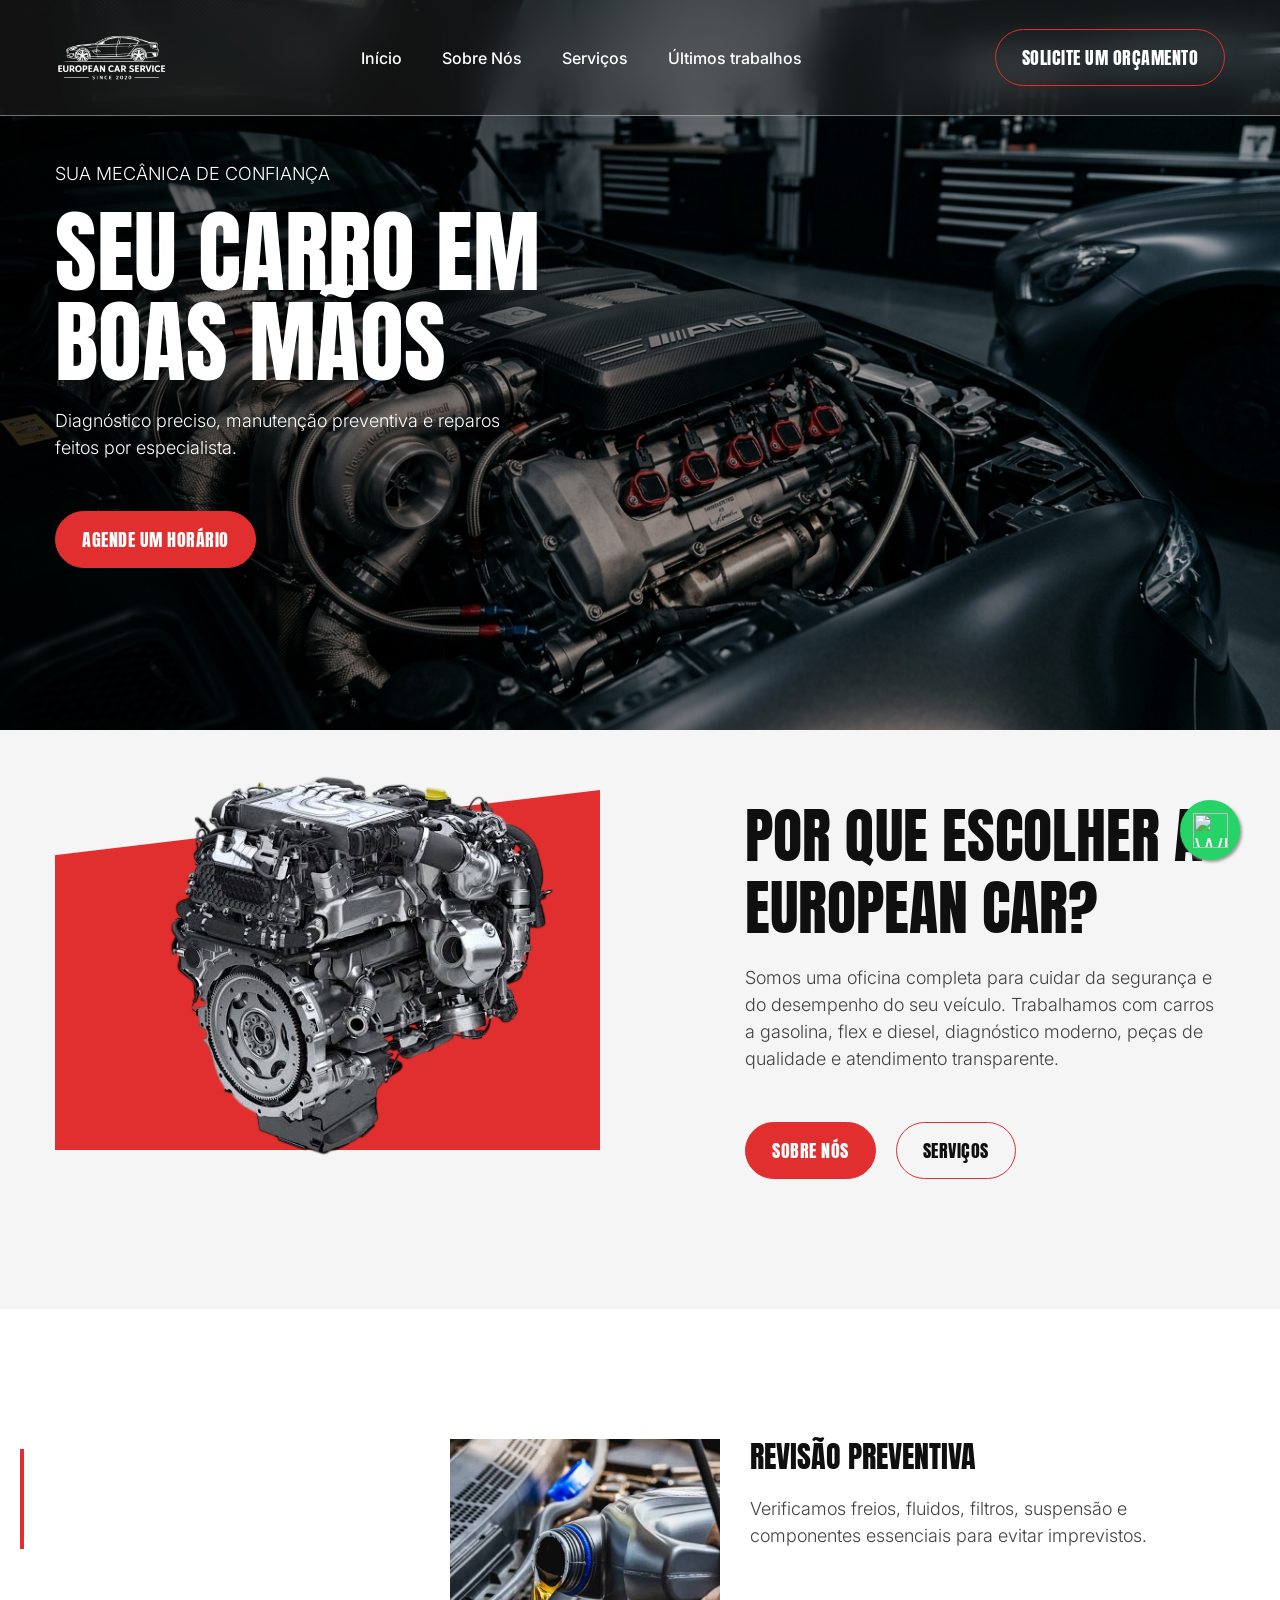
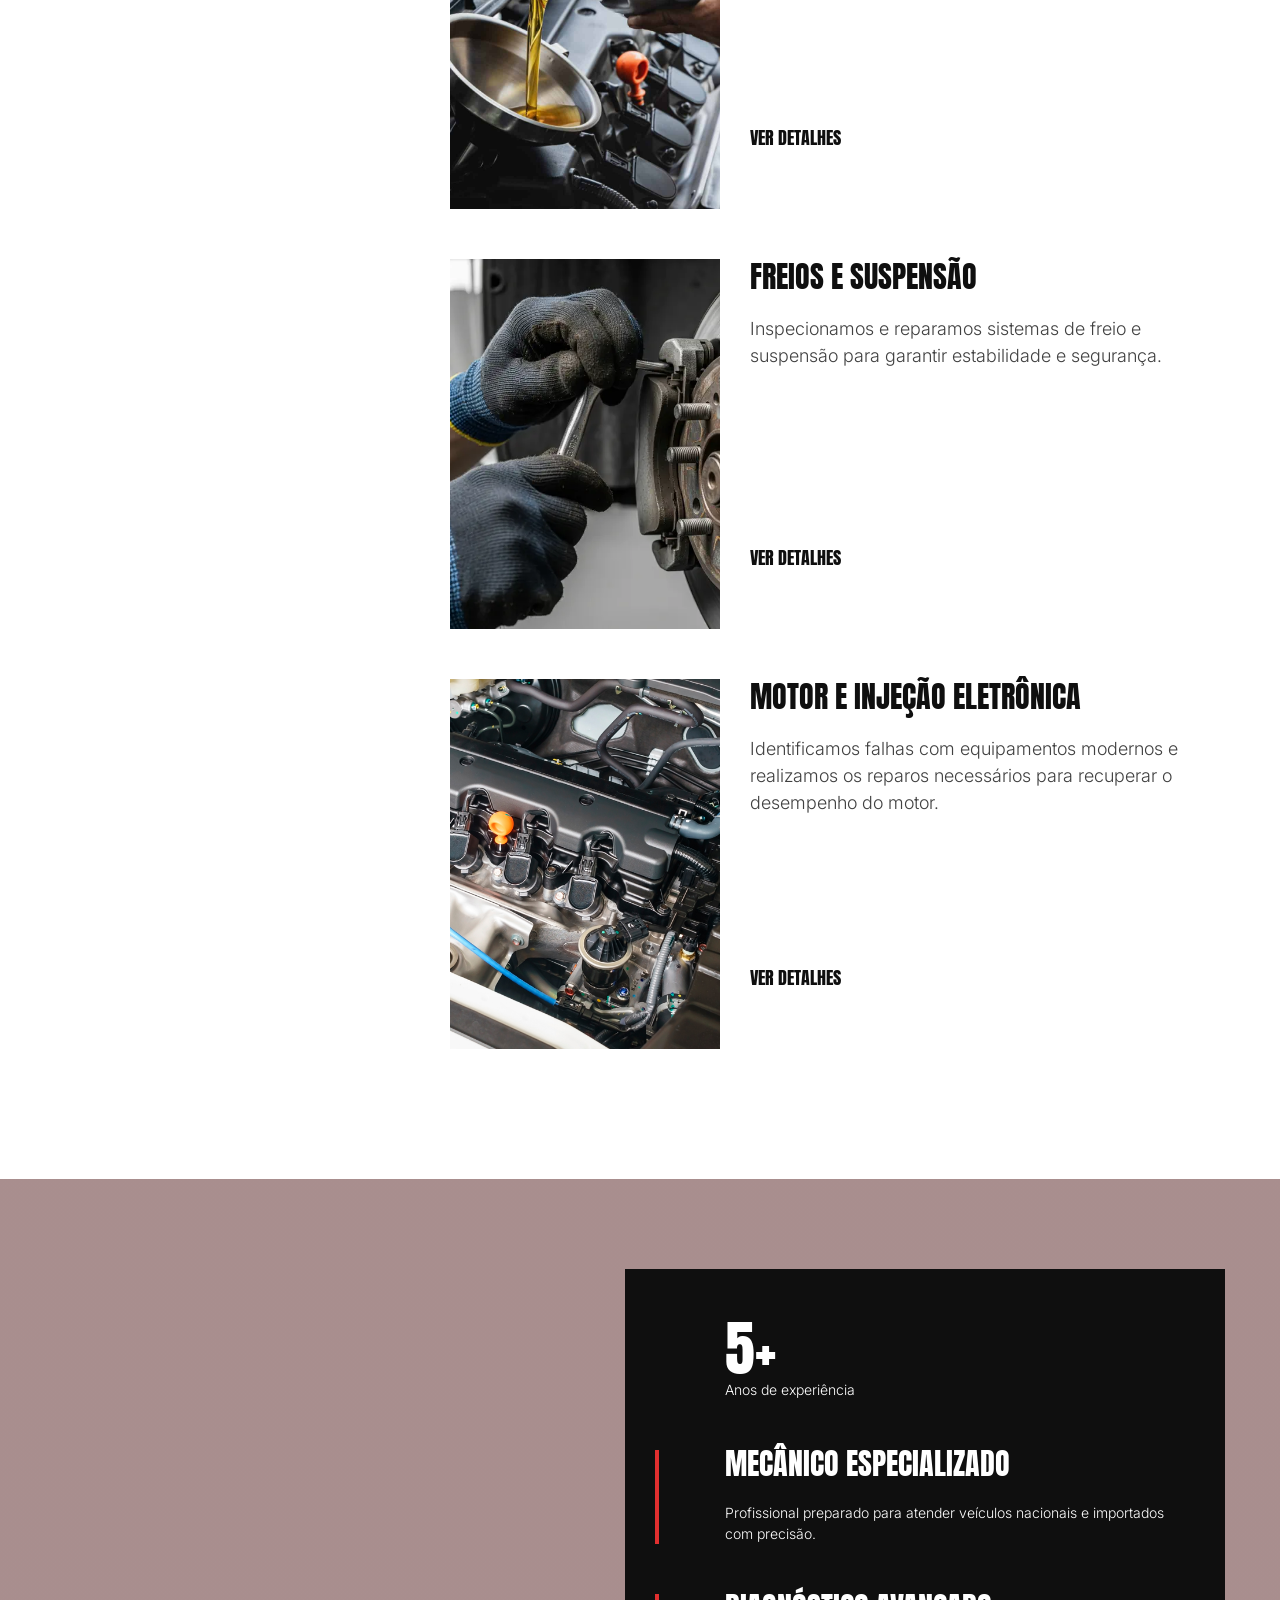
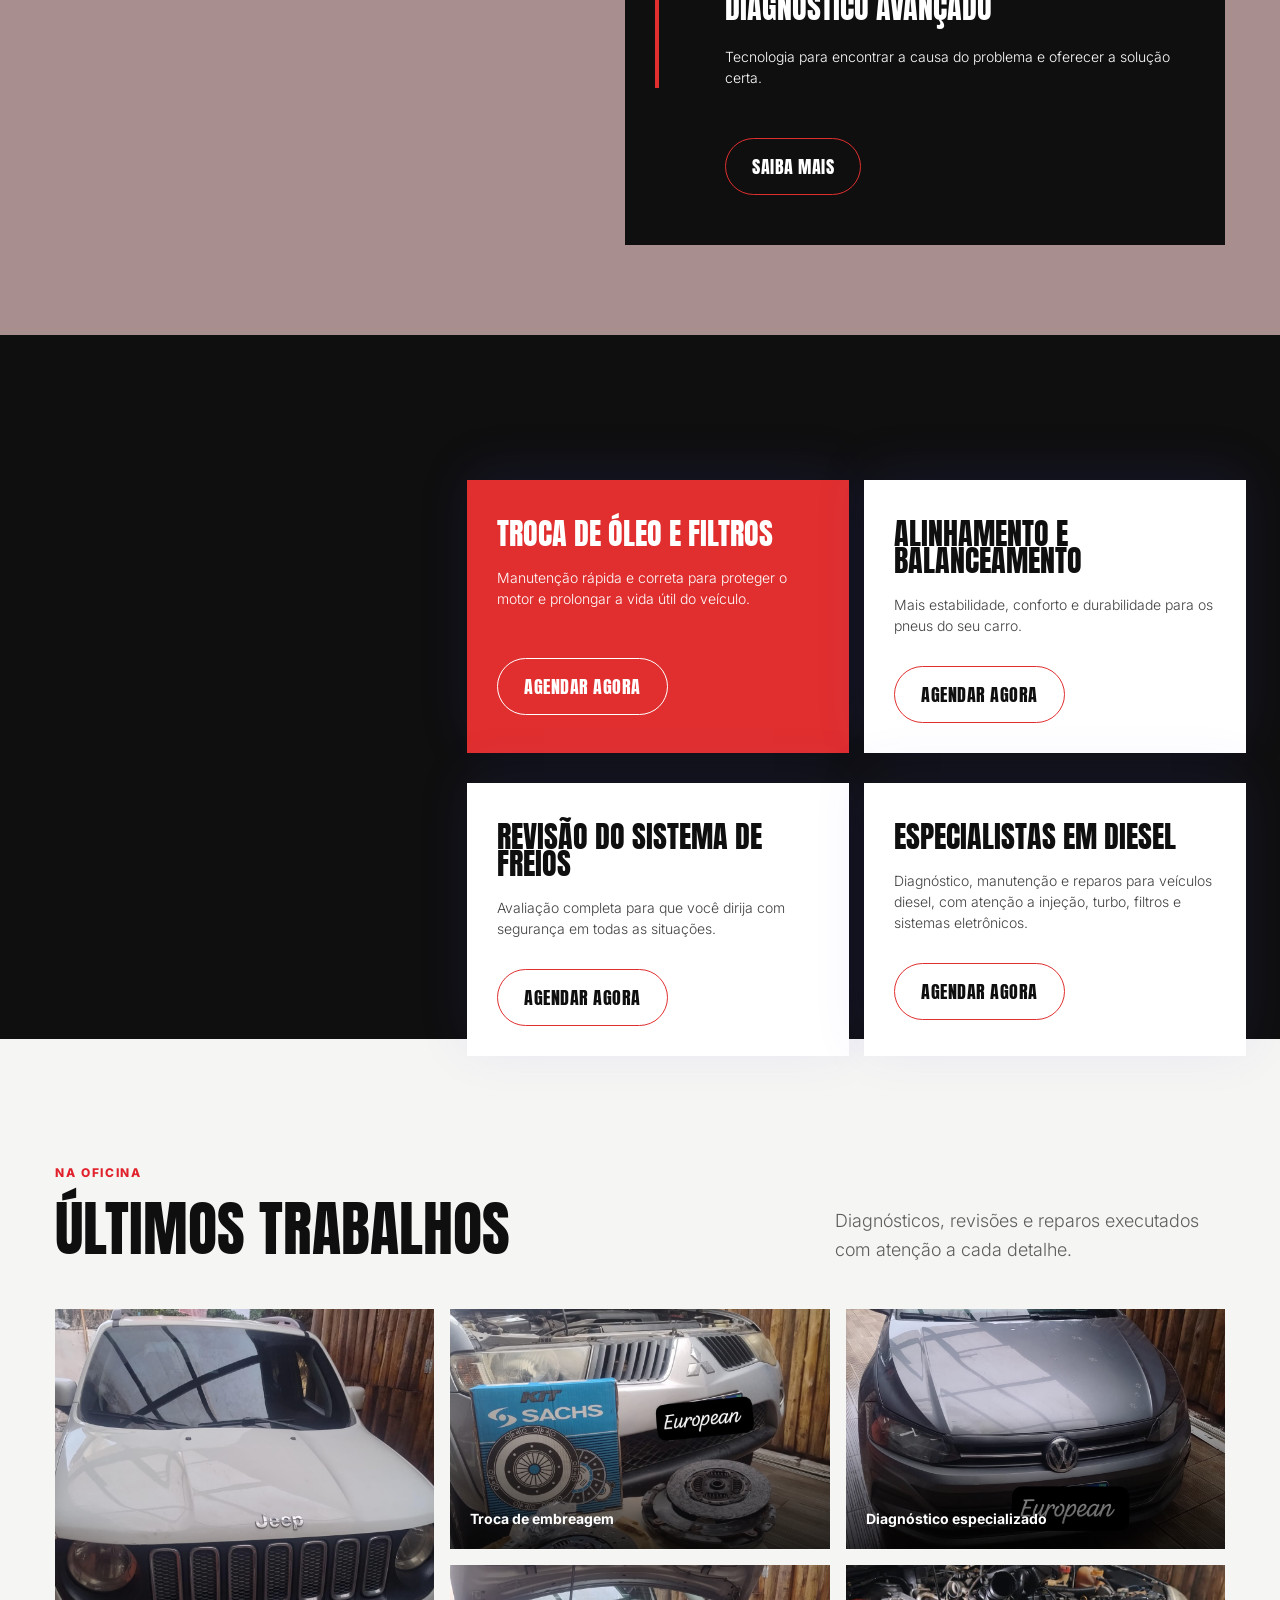
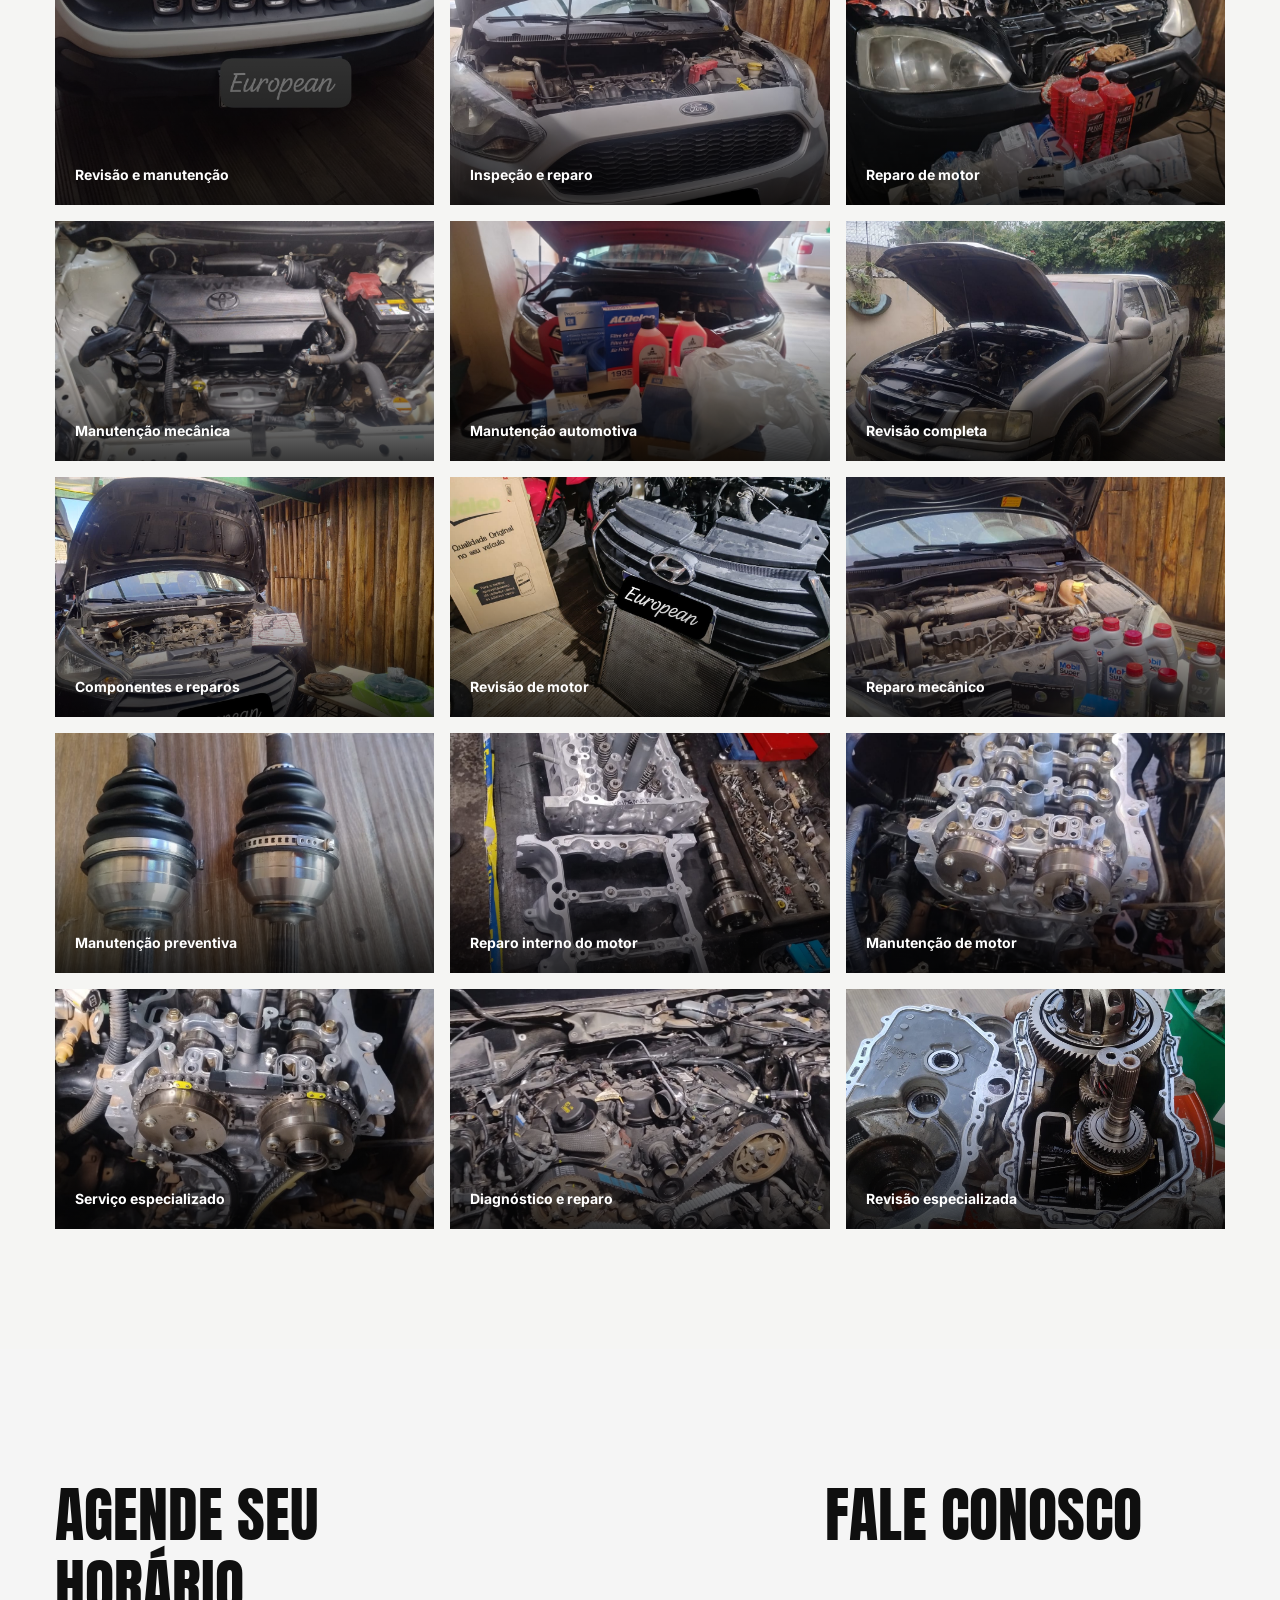
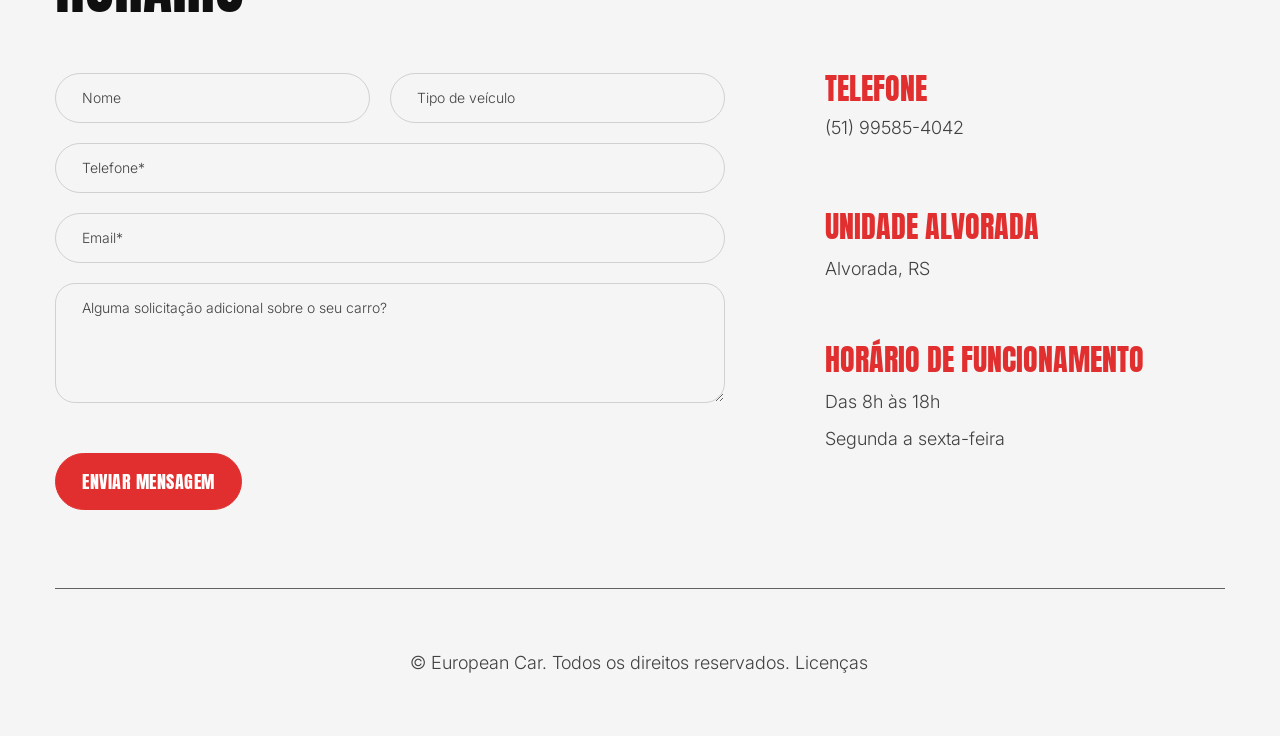
==== commit f05cb4a0: "Adiciona vídeo na hero" ====
--- a/index.html
+++ b/index.html
@@ -154,42 +154,10 @@
       <div class="w-nav-overlay" data-wf-ignore="" id="w-nav-overlay-0"></div>
     </div>
     <div class="home-banner-section">
-      <div data-w-id="c4217597-66fa-6731-3c9d-778129e0623f" class="bgr-red-01">
-        <img
-          src="./images/6465e4027a4ac2c73f7820d5_Rectangle-209.png"
-          loading="lazy"
-          sizes="(max-width: 775px) 100vw, 775px"
-          srcset="
-            https://cdn.prod.website-files.com/64536e07e4457c86d160ae0e/6465e4027a4ac2c73f7820d5_Rectangle%209-p-500.png 500w,
-            https://cdn.prod.website-files.com/64536e07e4457c86d160ae0e/6465e4027a4ac2c73f7820d5_Rectangle%209.png       775w
-          "
-          alt=""
-          class="image-cover"
-        />
-      </div>
-      <div data-w-id="c332fa7f-8e3b-9608-a674-2d244b7cee87" class="bgr-red-02">
-        <img
-          src="./images/6465e41b9331310eb7a2d614_Rectangle-2010.png"
-          loading="lazy"
-          alt=""
-          class="image-cover"
-        />
-      </div>
-      <div class="image-banner-absolute">
-        <img
-          src="./images/6464c93a289ba15058194308_Rectangle-201-20(1).png"
-          loading="lazy"
-          sizes="100vw"
-          srcset="
-            https://cdn.prod.website-files.com/64536e07e4457c86d160ae0e/6464c93a289ba15058194308_Rectangle%201%20(1)-p-500.png   500w,
-            https://cdn.prod.website-files.com/64536e07e4457c86d160ae0e/6464c93a289ba15058194308_Rectangle%201%20(1)-p-800.png   800w,
-            https://cdn.prod.website-files.com/64536e07e4457c86d160ae0e/6464c93a289ba15058194308_Rectangle%201%20(1)-p-1080.png 1080w,
-            https://cdn.prod.website-files.com/64536e07e4457c86d160ae0e/6464c93a289ba15058194308_Rectangle%201%20(1).png        1920w
-          "
-          alt=""
-          class="image-cover"
-        />
-      </div>
+      <video class="hero-video" autoplay muted loop playsinline poster="./images/hero_bg.jpg" aria-label="Montagem de componentes de motor">
+        <source src="./images/Engine_parts_assembling_1080p_202608121038%20(1).mp4" type="video/mp4" />
+      </video>
+      <div class="hero-video-overlay"></div>
       <div class="base-container sizing w-container">
         <div class="banner-content">
 
--- a/styles/european-performance.css
+++ b/styles/european-performance.css
@@ -5006,6 +5006,25 @@
   overflow: hidden;
 }
 
+.hero-video,
+.hero-video-overlay {
+  position: absolute;
+  inset: 0;
+  width: 100%;
+  height: 100%;
+}
+
+.hero-video {
+  z-index: 0;
+  display: block;
+  object-fit: cover;
+}
+
+.hero-video-overlay {
+  z-index: 1;
+  background: linear-gradient(90deg, rgba(0, 0, 0, .7) 0%, rgba(0, 0, 0, .35) 55%, rgba(0, 0, 0, .2) 100%);
+}
+
 .home-banner-section.home-2 {
   background-color: var(--white);
 }
@@ -10052,12 +10071,12 @@
 
   /* Hero Banner Mobile Adjustment */
   .home-banner-section {
-    min-height: auto !important;
-    padding-top: 105px !important;
-    padding-bottom: 55px !important;
+    min-height: calc(100vh - 70px) !important;
+    padding-top: 100px !important;
+    padding-bottom: 60px !important;
     display: flex;
     align-items: center;
-    justify-content: center;
+    justify-content: flex-start;
   }
 
   .image-banner-absolute {
@@ -10070,14 +10089,14 @@
     width: 100%;
     height: 100%;
     object-fit: cover;
-    object-position: center center !important;
+    object-position: center 30% !important;
   }
 
   .image-banner-absolute::after {
     content: '';
     position: absolute;
     inset: 0;
-    background: linear-gradient(180deg, rgba(0,0,0,0.45) 0%, rgba(0,0,0,0.75) 100%);
+    background: linear-gradient(180deg, rgba(0,0,0,0.45) 0%, rgba(0,0,0,0.65) 60%, rgba(0,0,0,0.85) 100%);
     pointer-events: none;
     z-index: 1;
   }
@@ -10087,15 +10106,22 @@
     margin-bottom: 0;
     position: relative;
     z-index: 4;
-    text-align: center;
+    text-align: left !important;
     display: flex;
     flex-direction: column;
-    align-items: center;
+    align-items: flex-start !important;
+    width: 100%;
+  }
+
+  .bottom-block-banner h1,
+  .bottom-block-banner .white-text,
+  .bottom-block-banner p.white-text.banner {
+    text-align: left !important;
   }
 
   .bottom-block-banner p.white-text.banner {
     margin-bottom: 24px;
-    max-width: 320px;
+    max-width: 100%;
   }
 
   .bgr-red-01, .bgr-red-02 {
@@ -10105,14 +10131,15 @@
 
 @media screen and (max-width: 479px) {
   .home-banner-section {
-    min-height: auto !important;
-    padding-top: 95px !important;
-    padding-bottom: 45px !important;
+    min-height: calc(100vh - 65px) !important;
+    padding-top: 90px !important;
+    padding-bottom: 50px !important;
   }
 
   .image-banner-absolute .image-cover {
-    object-position: center center !important;
-  }
-}
-
-
+    object-position: center 25% !important;
+  }
+}
+
+
+
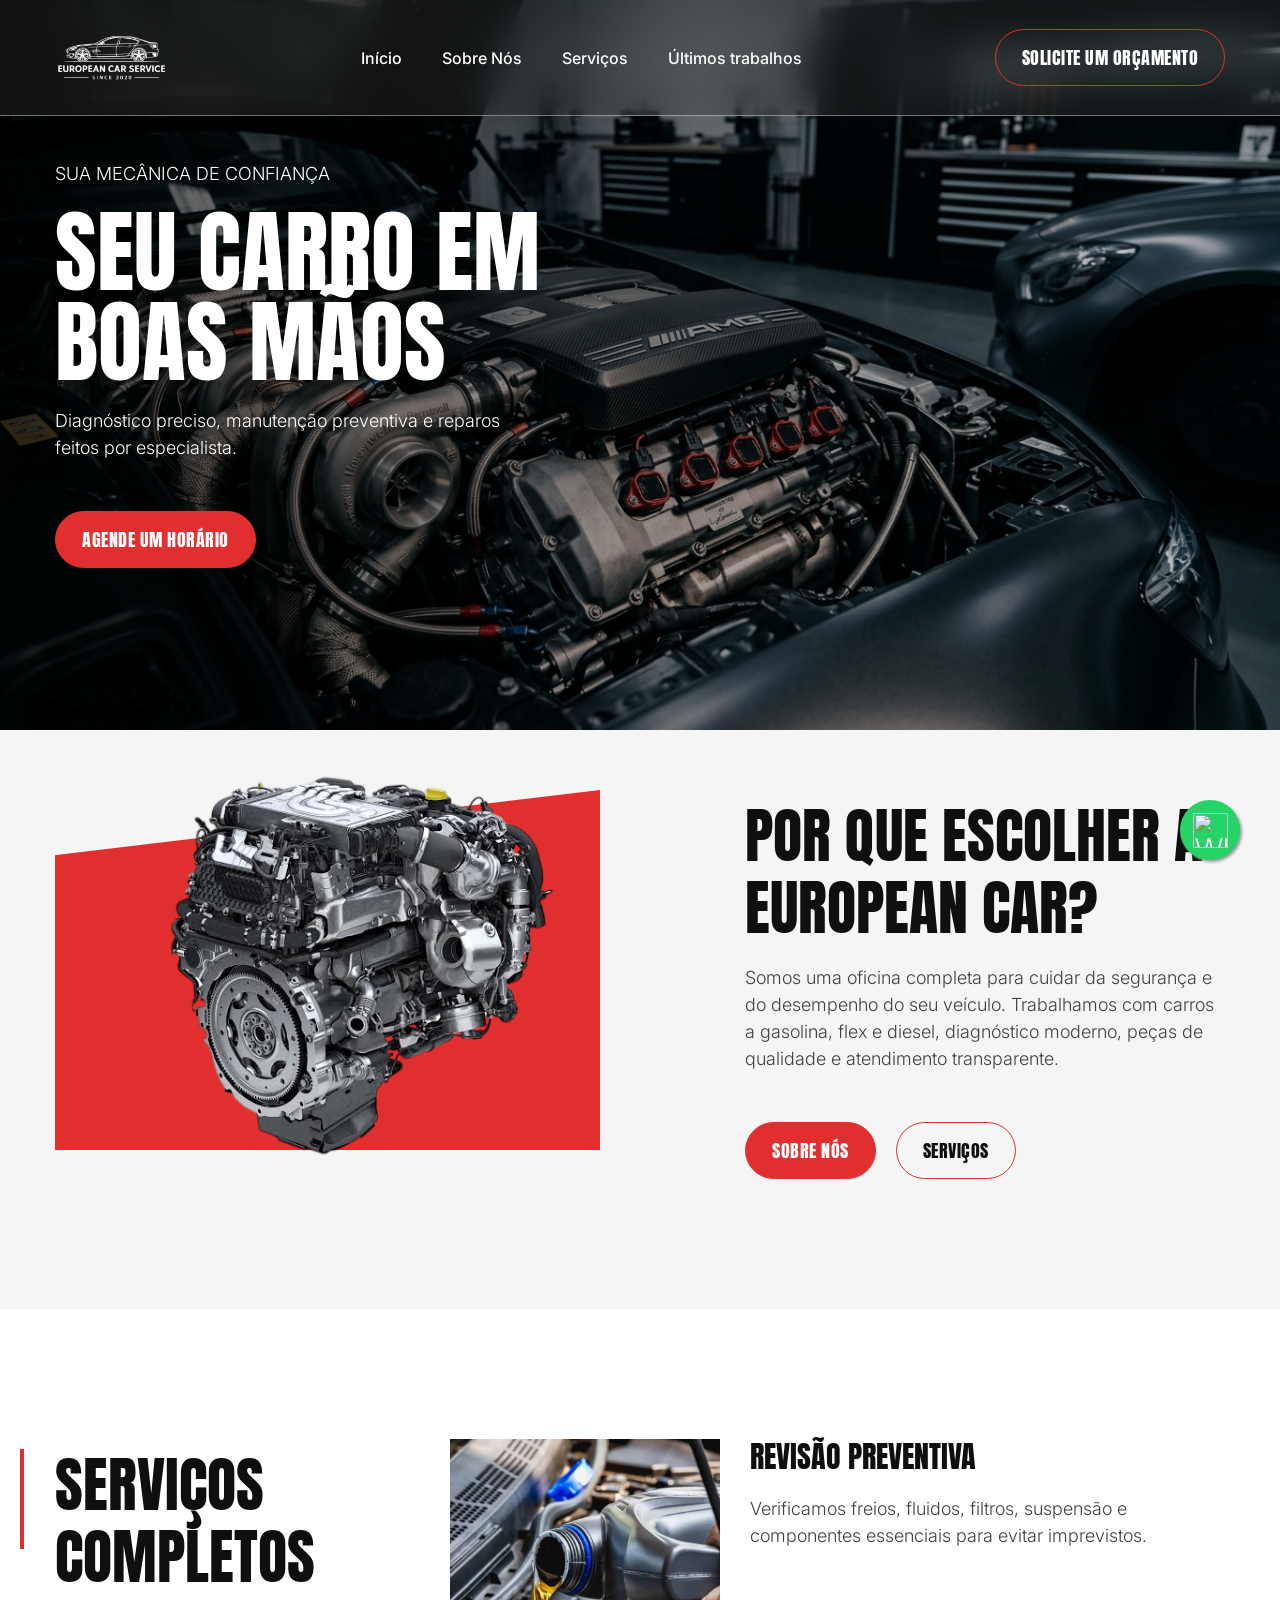
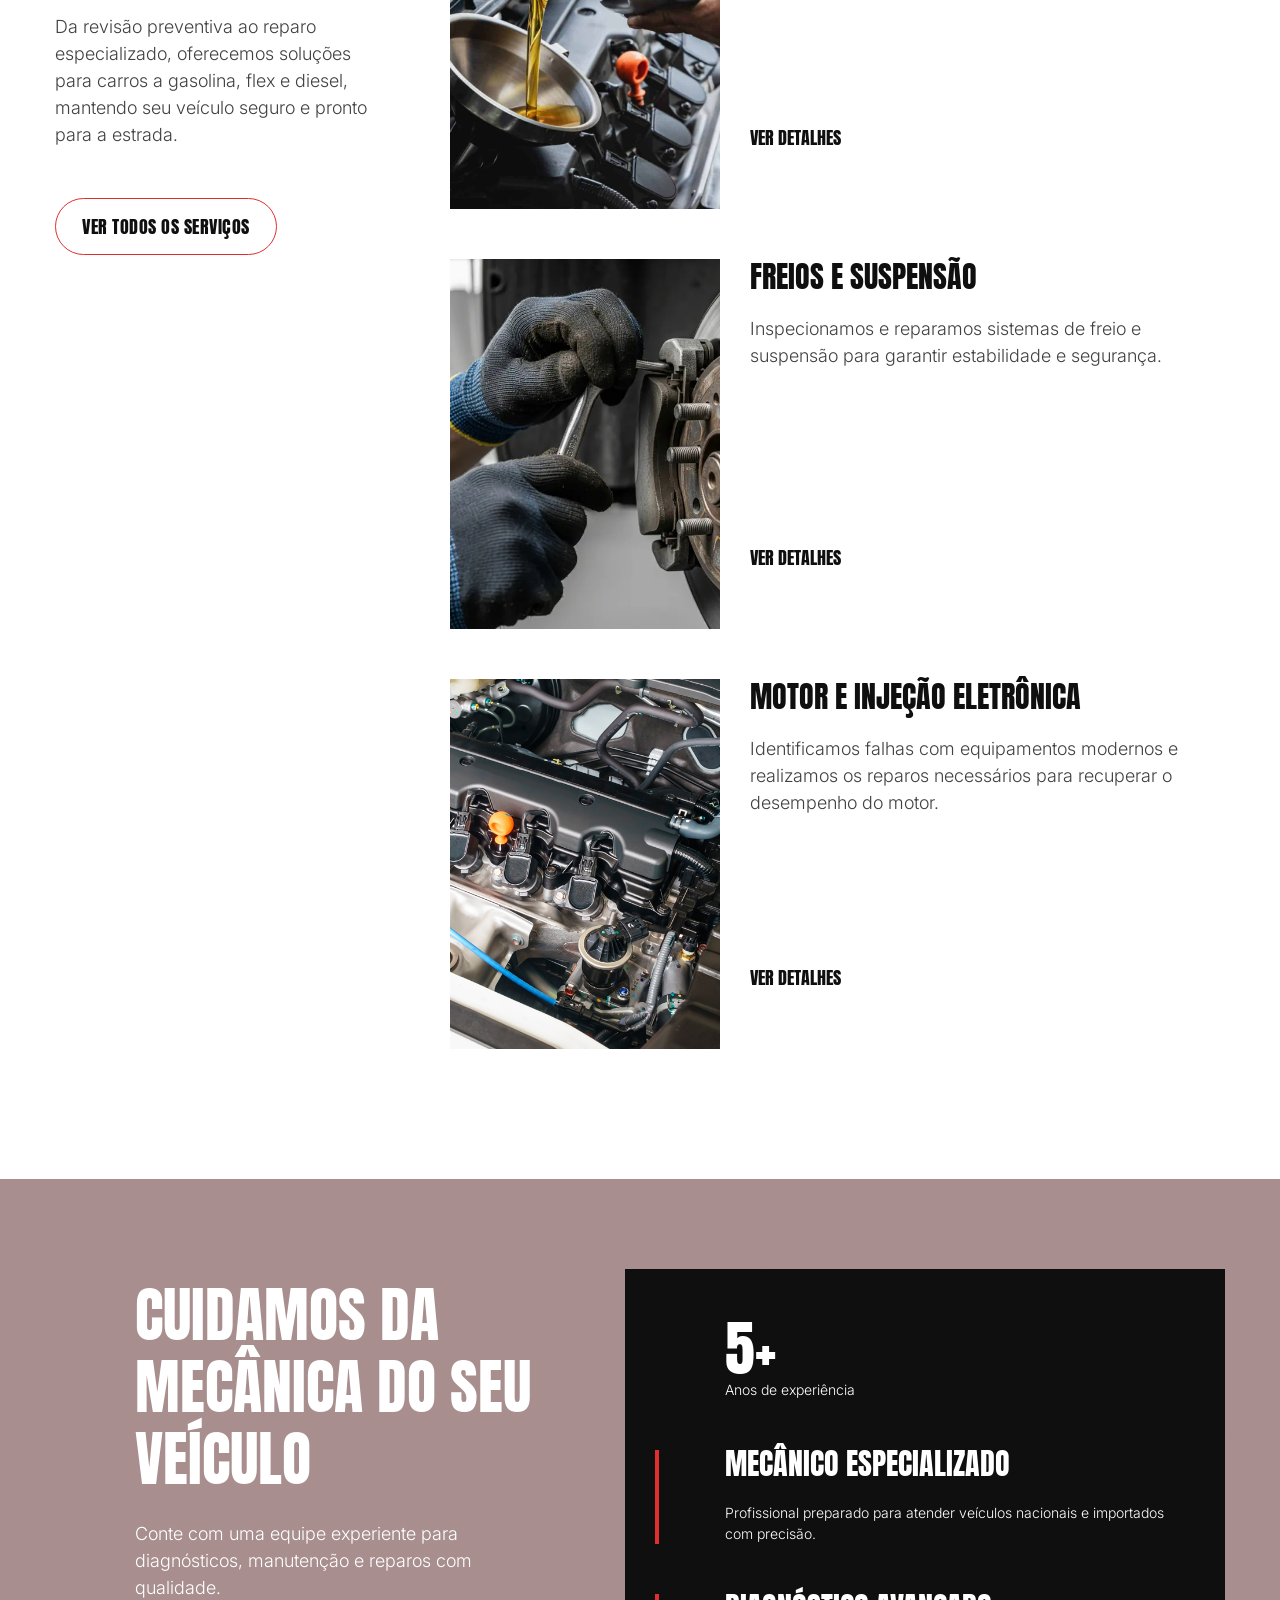
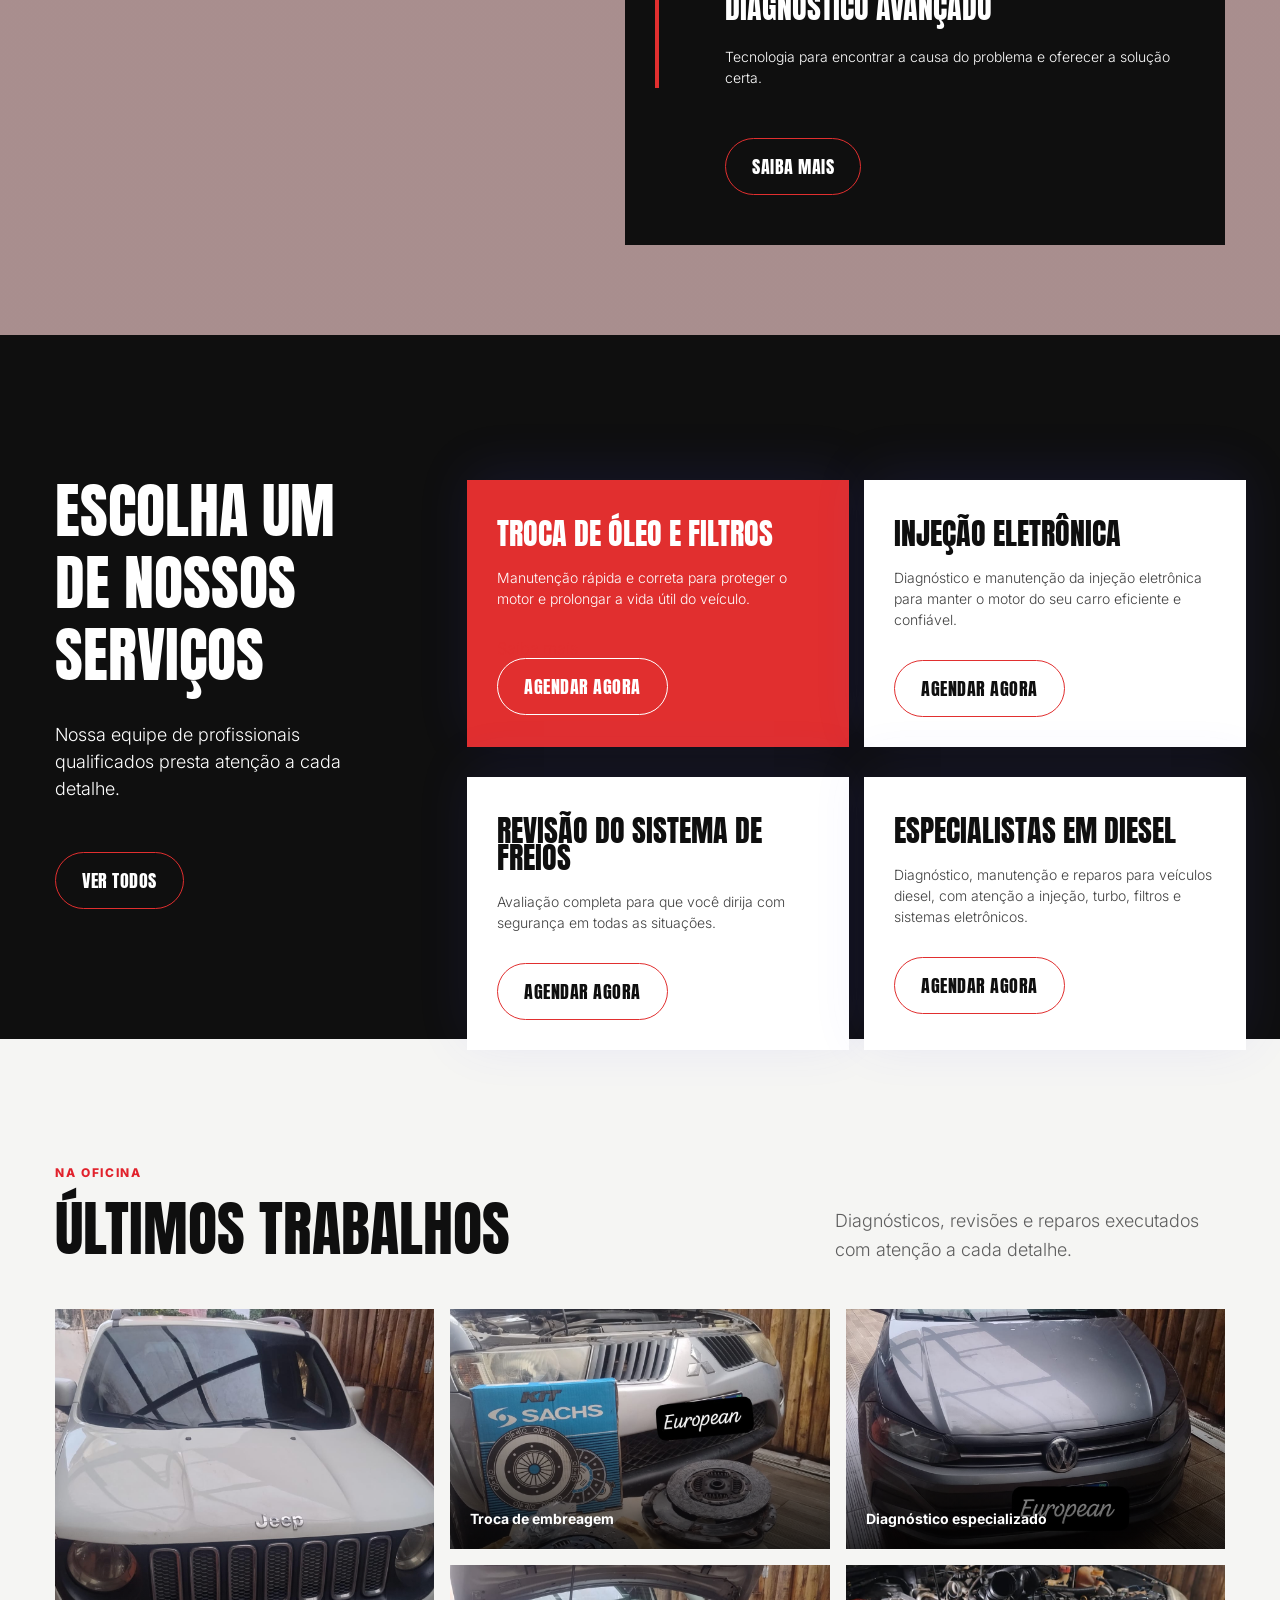
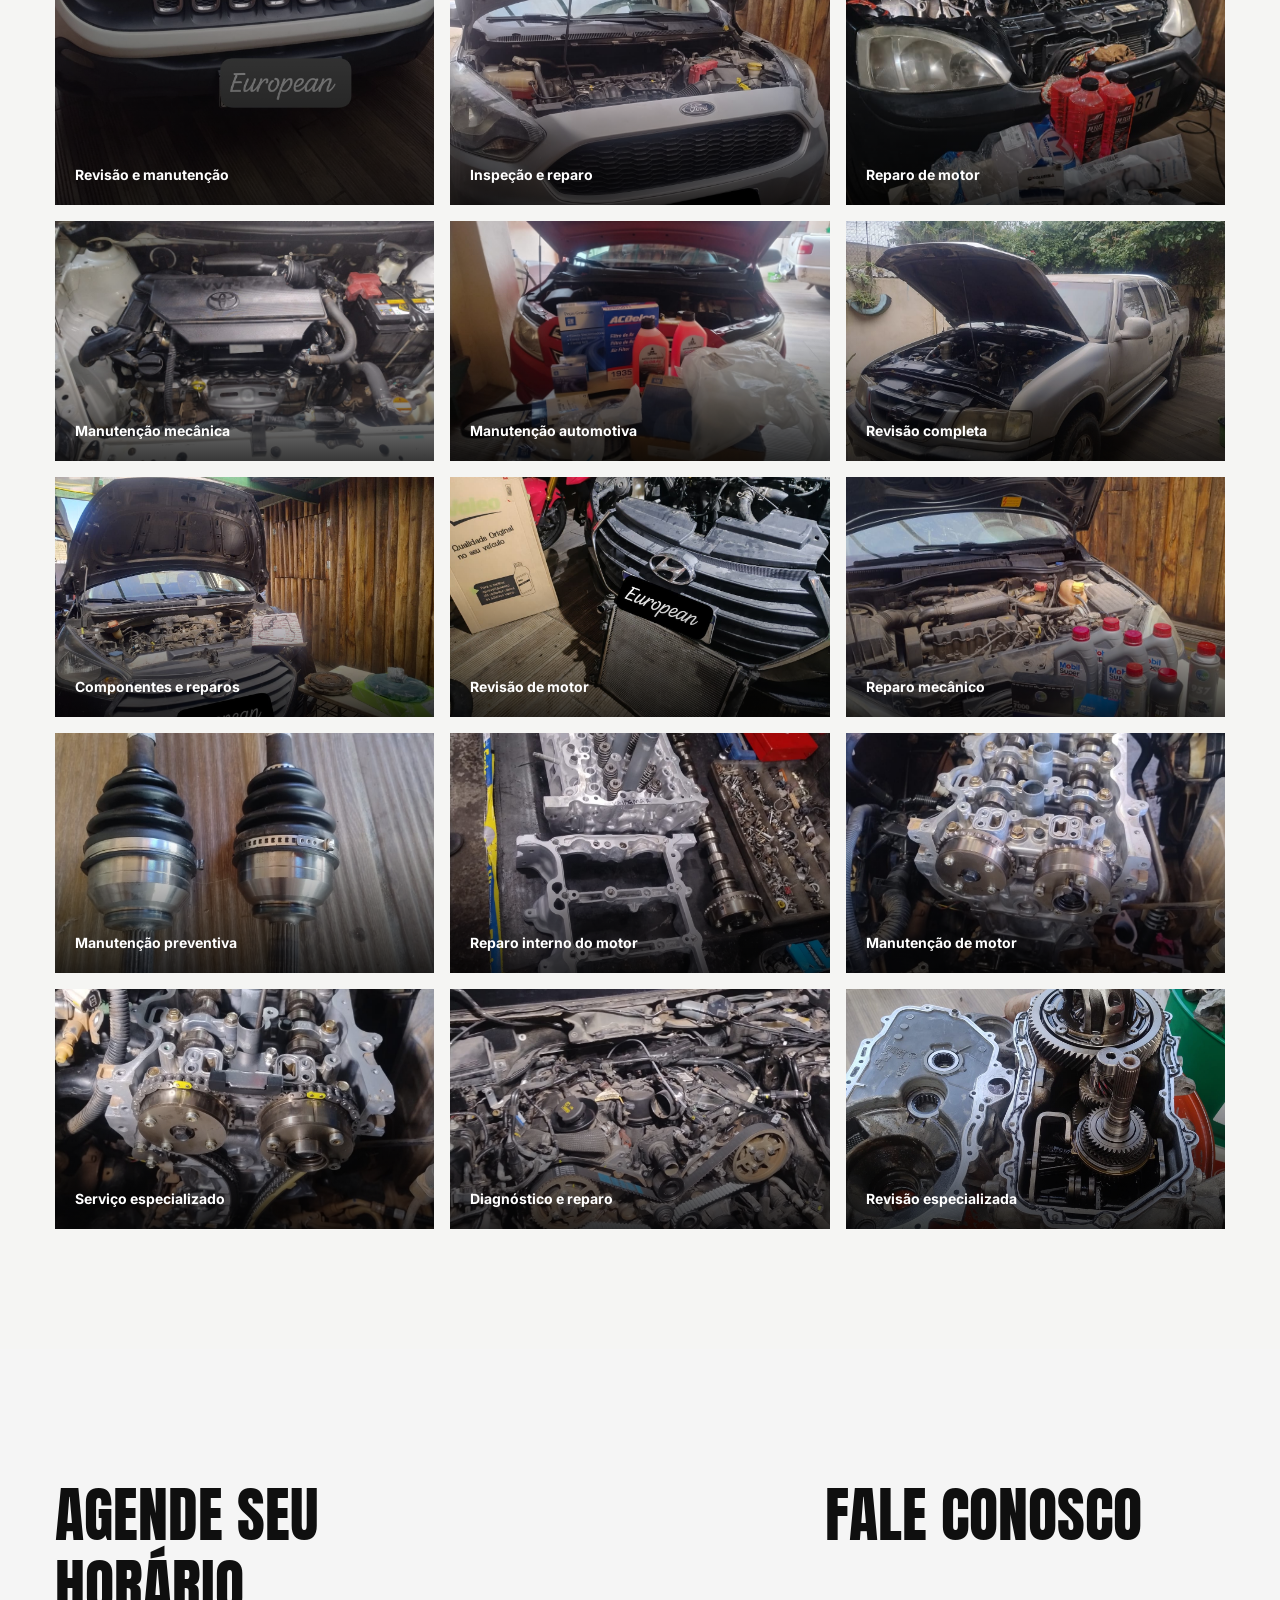
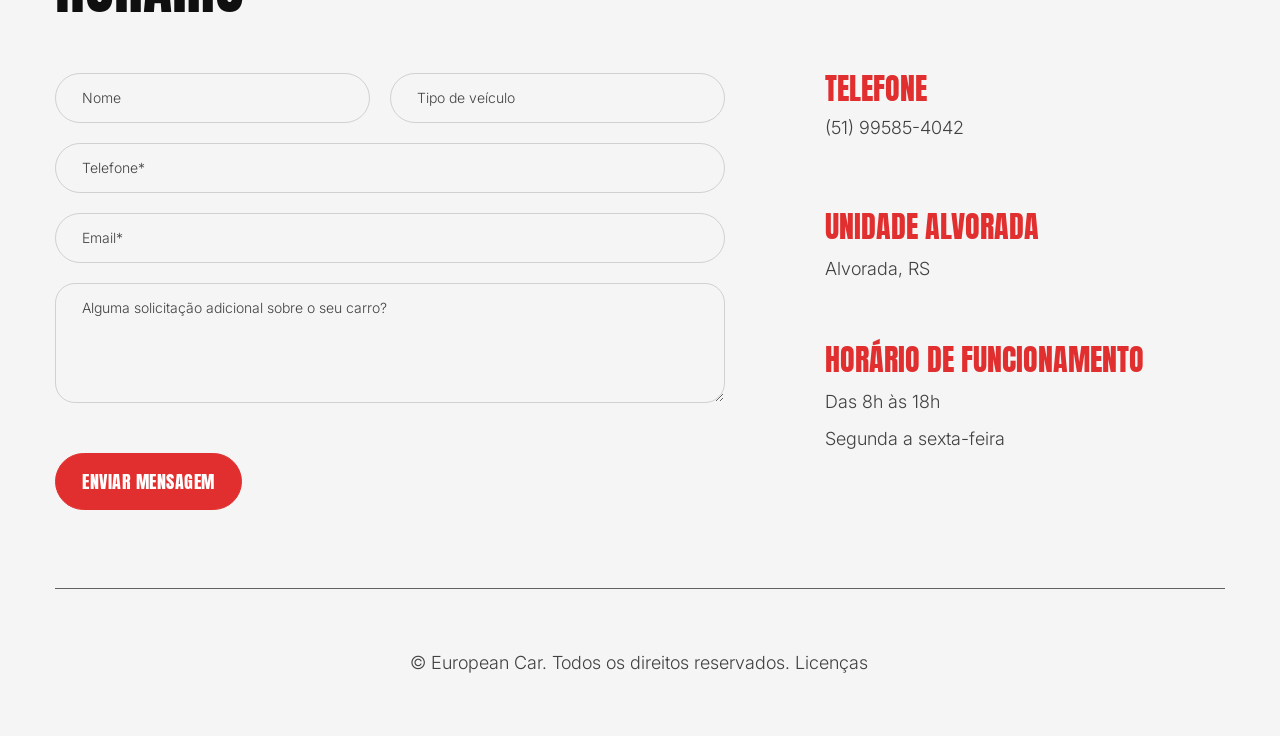
==== commit fee85604: "Atualiza serviço para injeção eletrônica" ====
--- a/index.html
+++ b/index.html
@@ -527,10 +527,10 @@
             style="opacity: 1"
             class="features-wrap-2"
           >
-            <div class="title-cart">Alinhamento e balanceamento</div>
+            <div class="title-cart">Injeção eletrônica</div>
             <p class="paragraph-cart">
-              Mais estabilidade, conforto e durabilidade para os pneus do seu
-              carro.
+              Diagnóstico e manutenção da injeção eletrônica para manter o
+              motor do seu carro eficiente e confiável.
             </p>
             <a
               href="https://wa.me/5551995854042" target="_blank"
